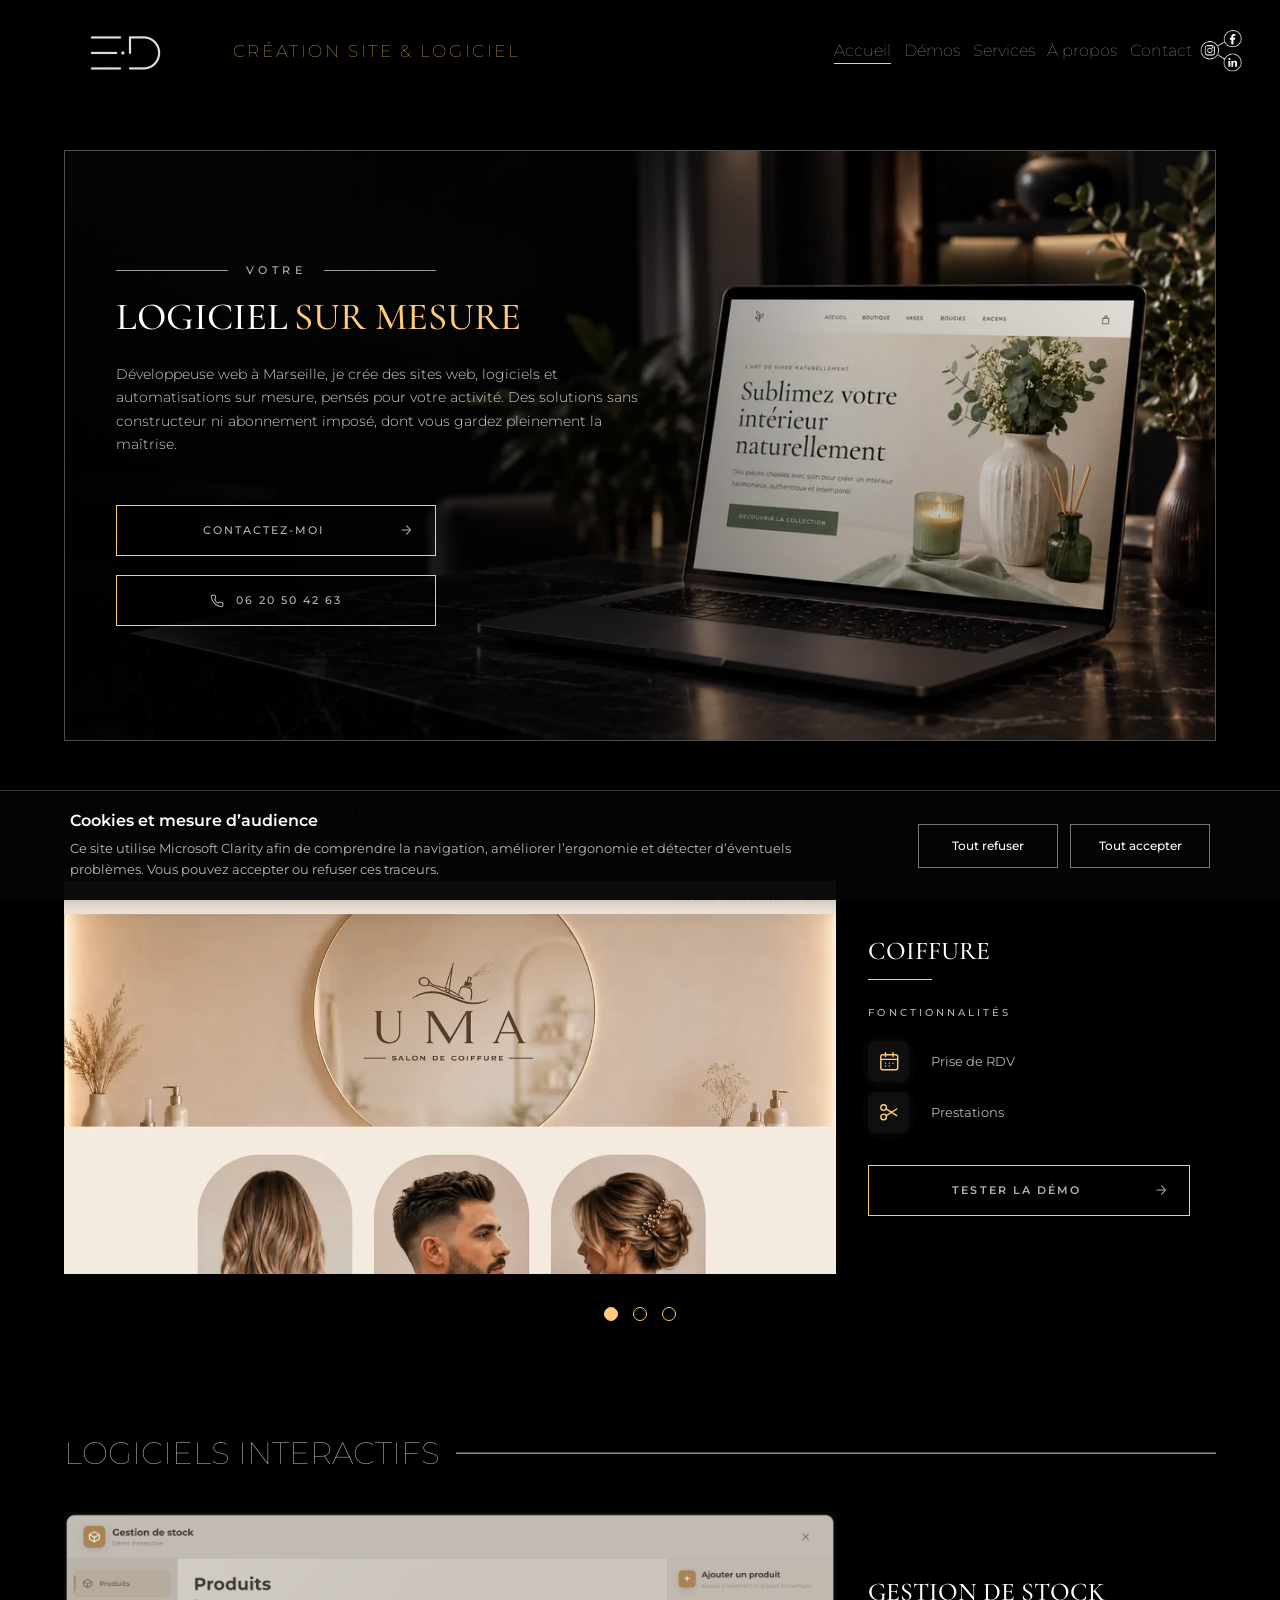
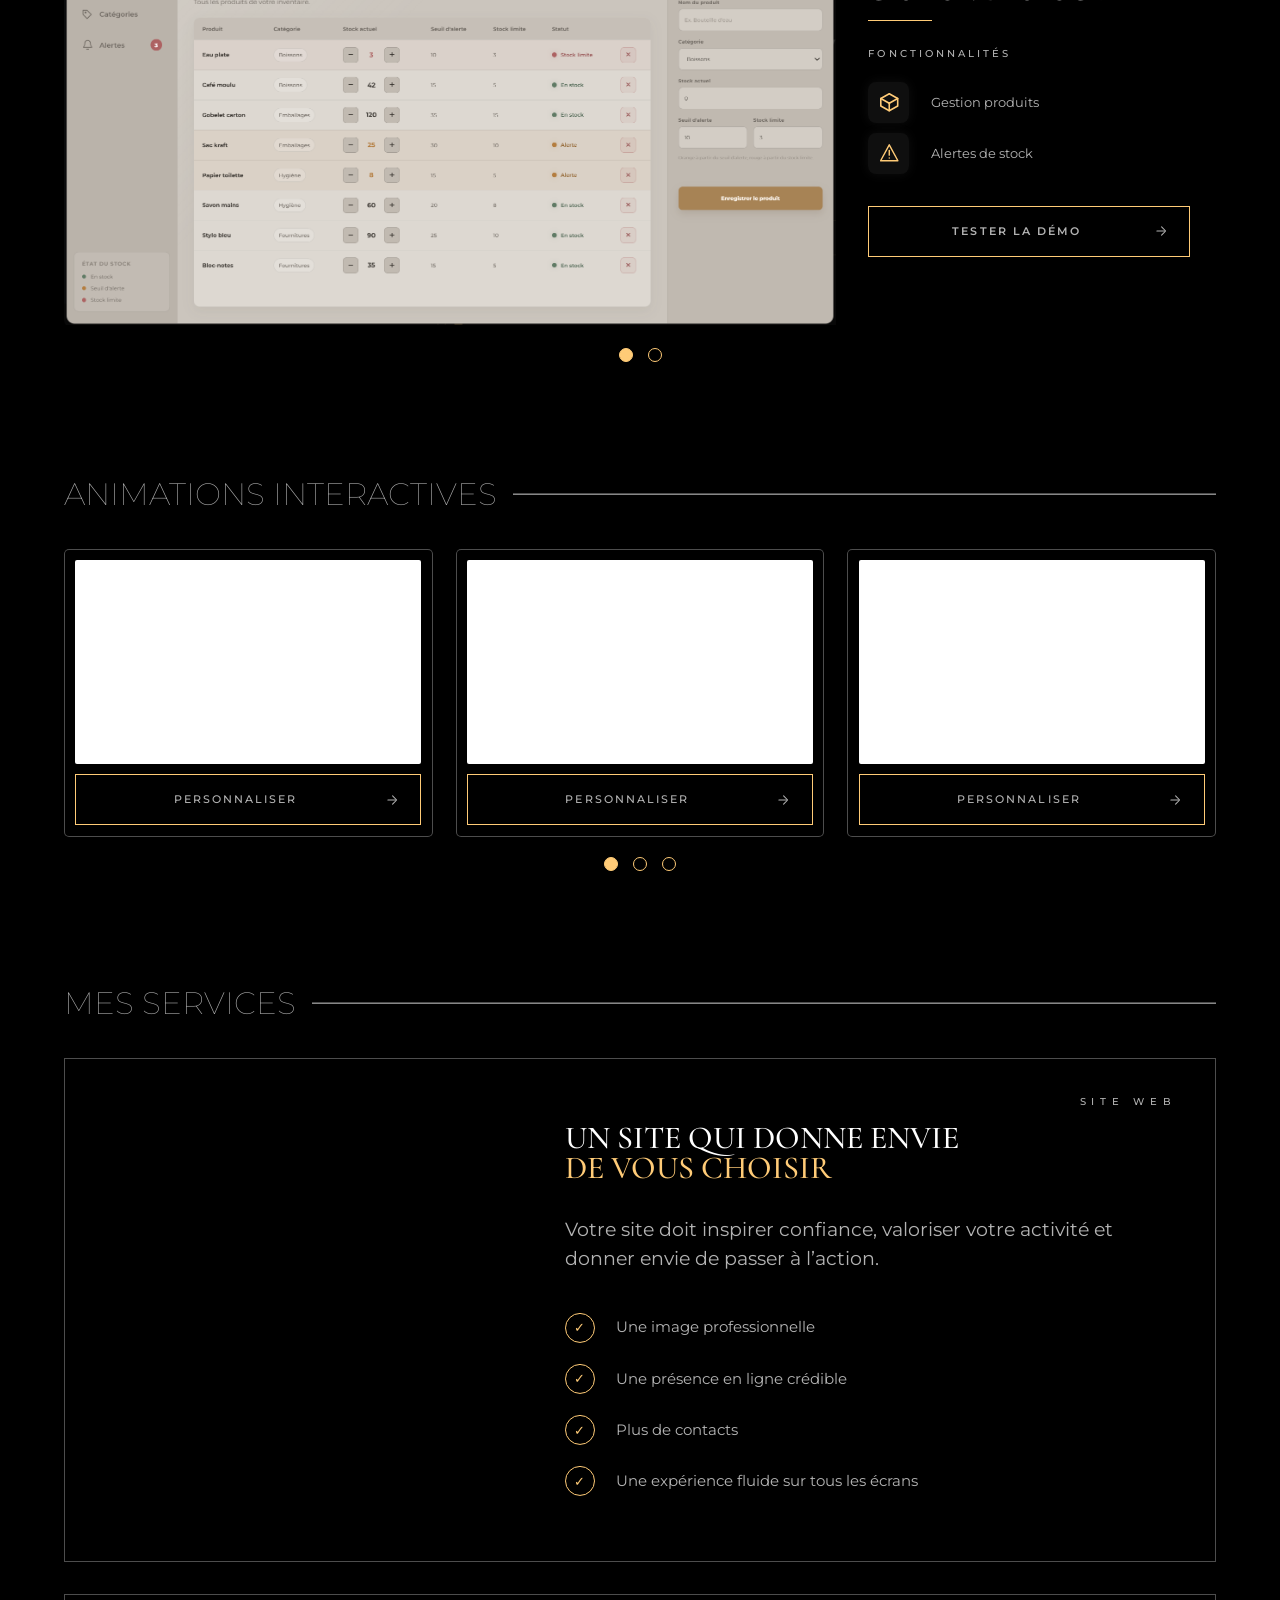
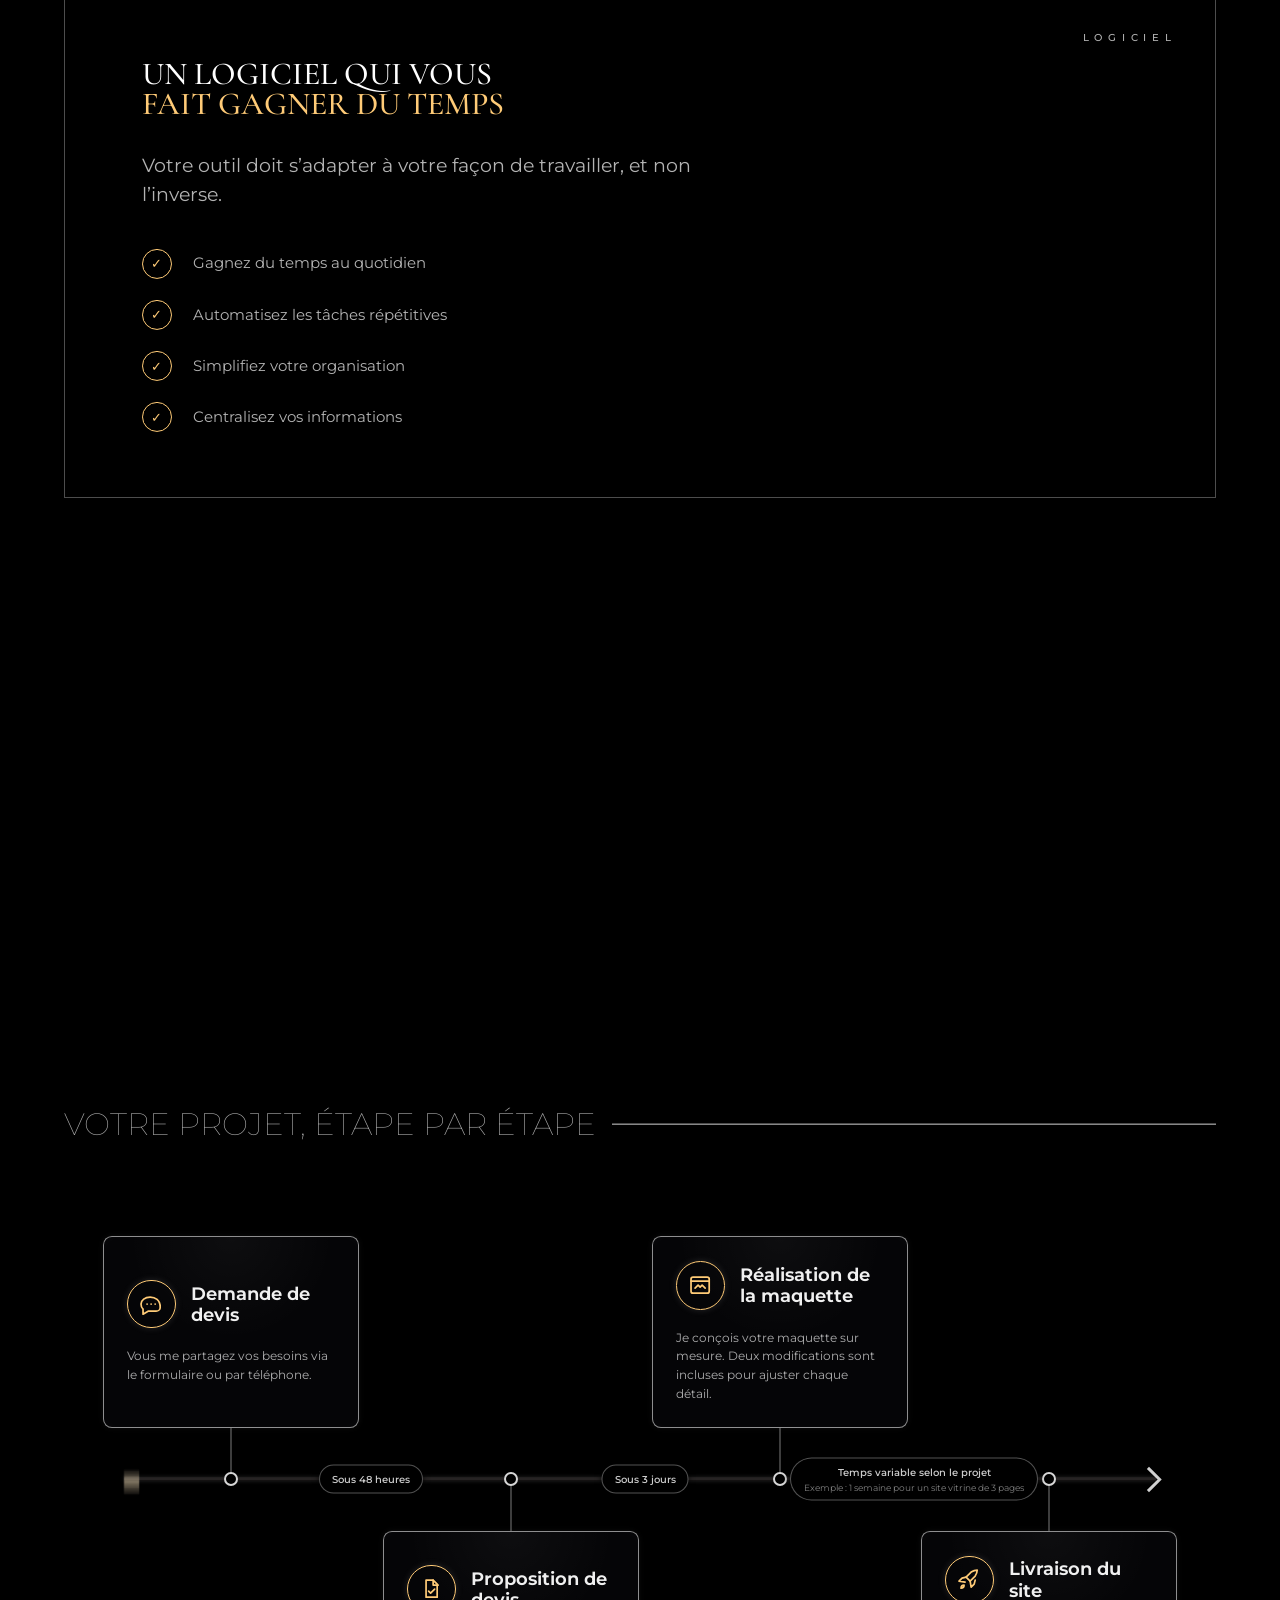
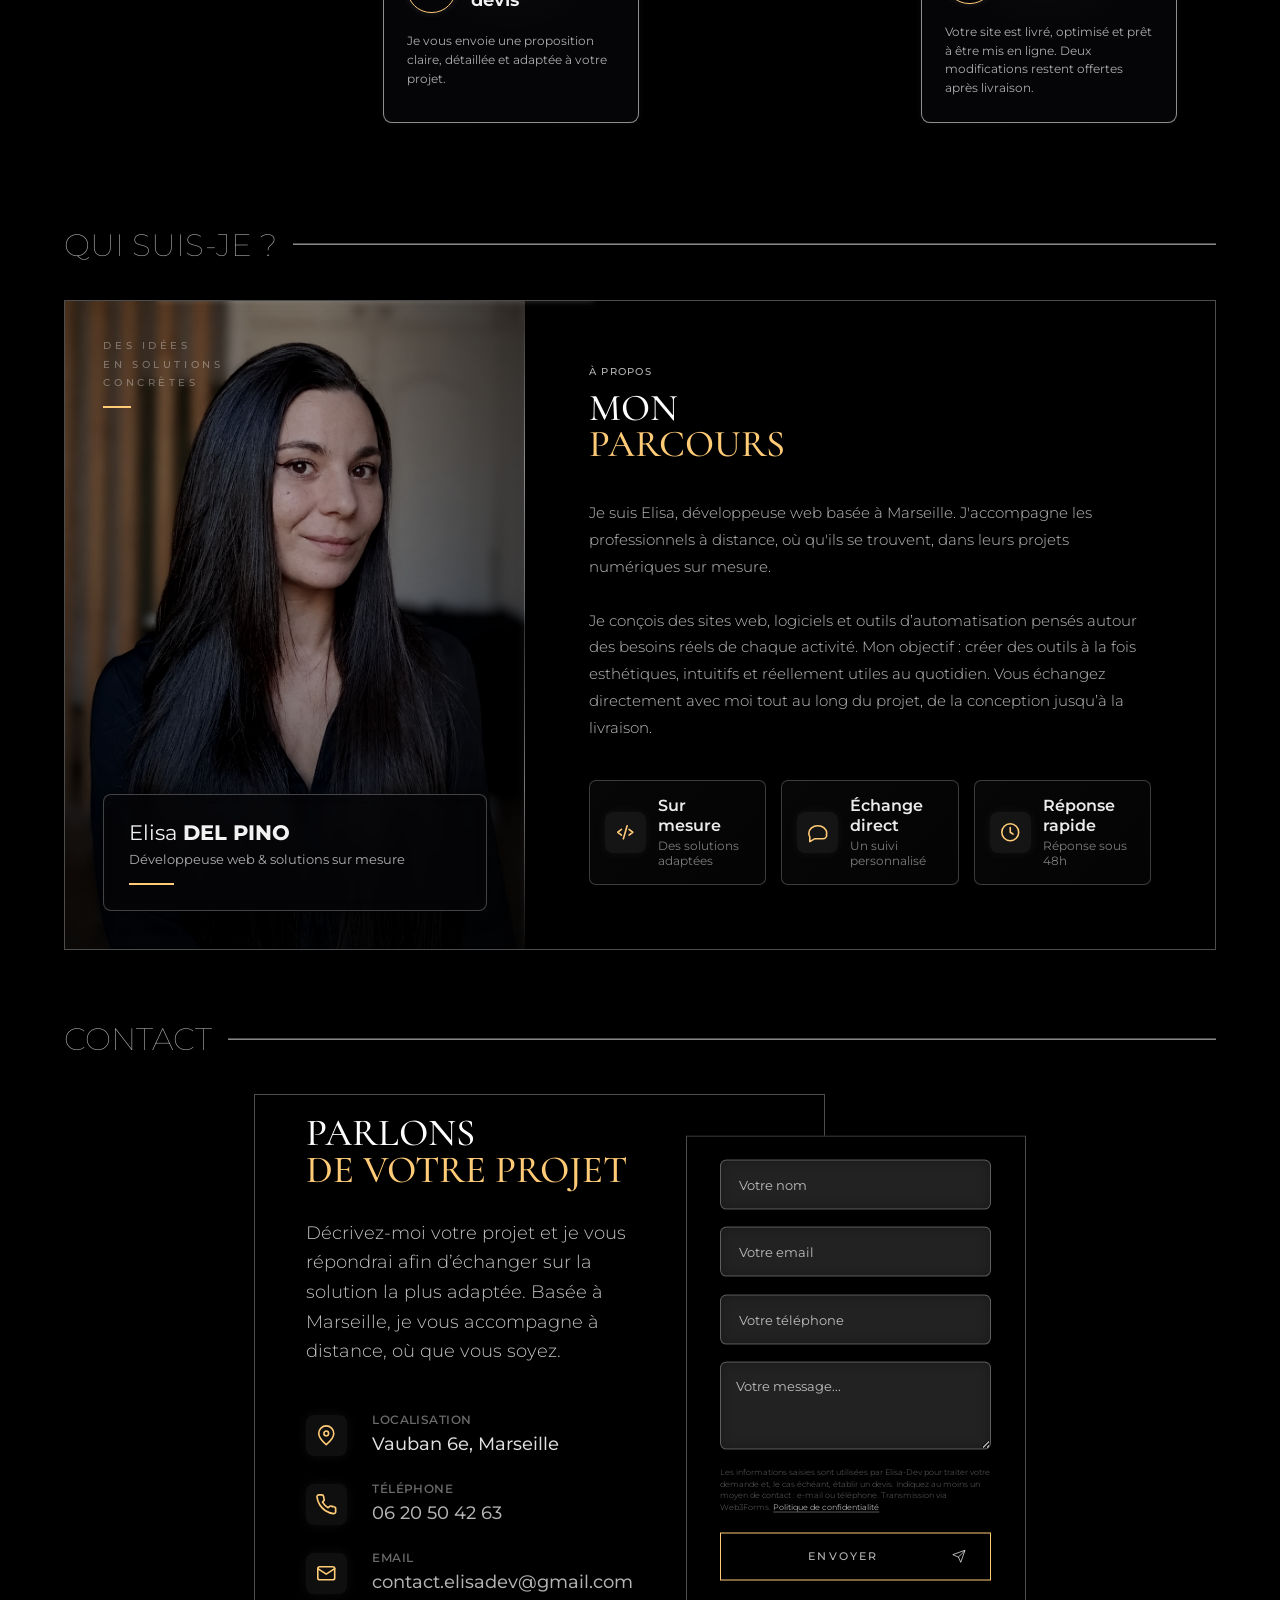
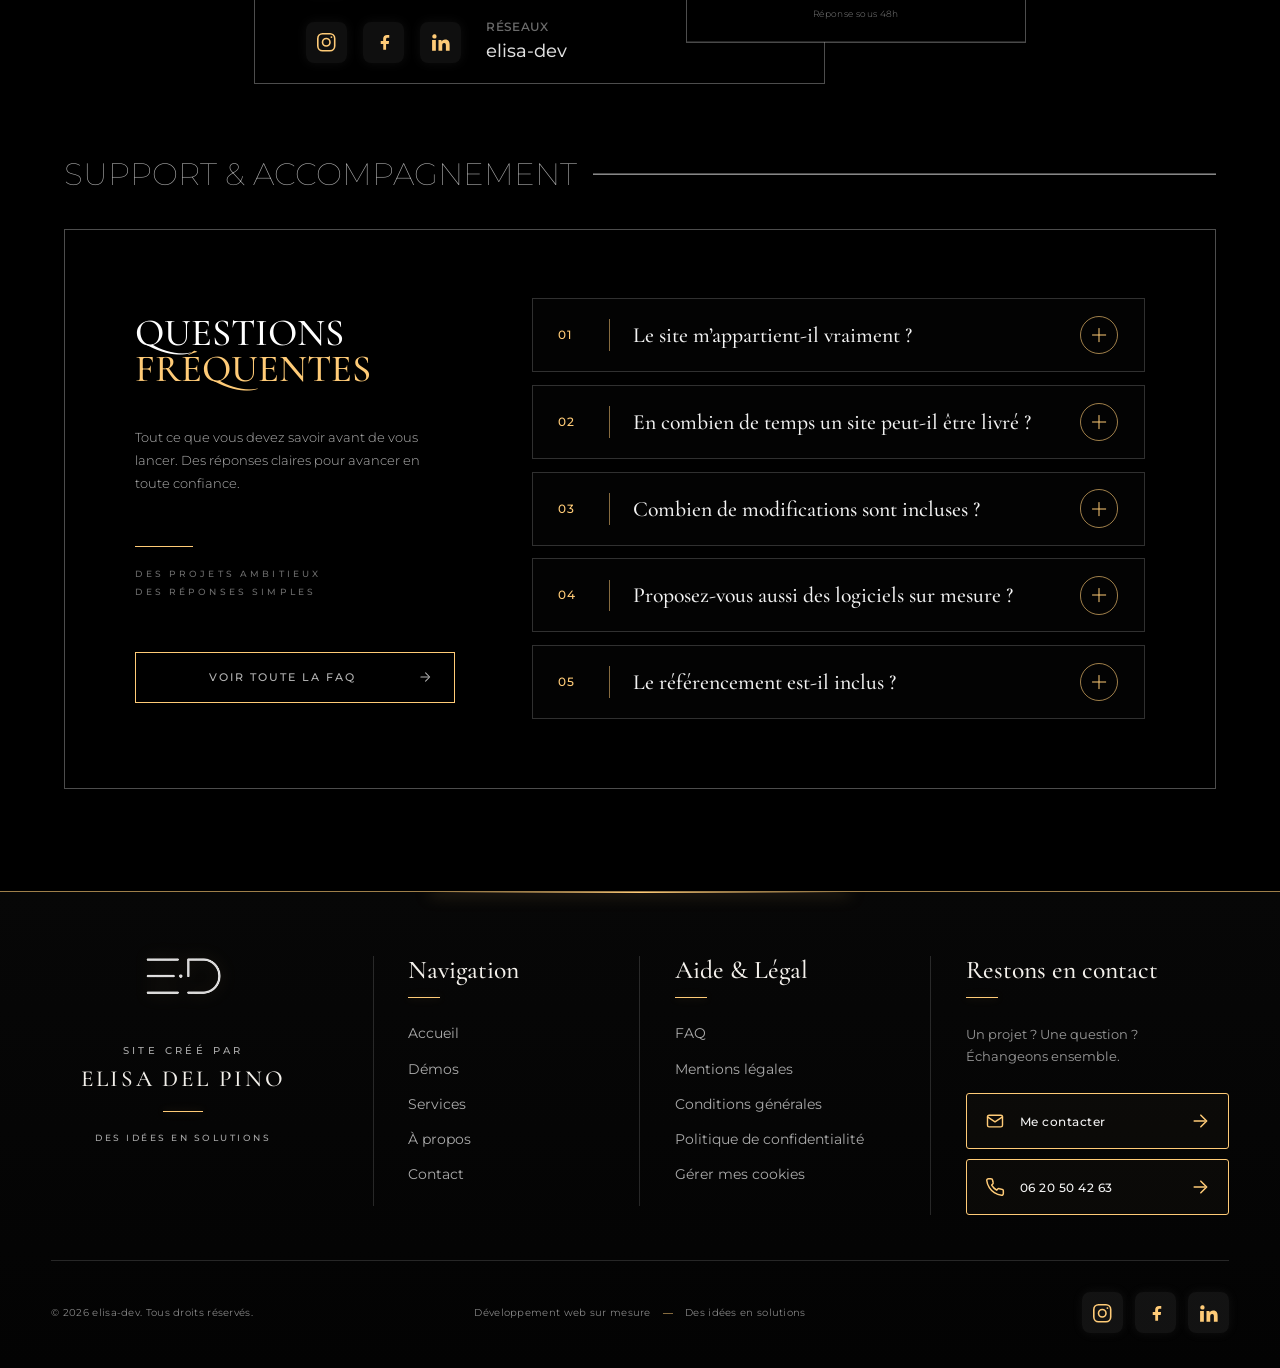
==== index.html @ e3a34fd7 "maj" ====
<!doctype html>
<html lang="fr">
  <head>
    <meta charset="UTF-8" />
    <meta http-equiv="X-UA-Compatible" content="IE=edge" />
    <meta name="viewport" content="width=device-width, initial-scale=1.0" />

    <meta
      name="google-site-verification"
      content="WtefNeWwMkPOGM49Fo-hK7EtQ51_-qiG4Jh_Hl_k1Bg"
    />

    <title>
      Développeuse web à Marseille | Sites & logiciels sur mesure | Elisa-Dev
    </title>

    <meta
      name="description"
      content="Développeuse web basée à Marseille, j'accompagne vos projets à distance : sites internet, logiciels et automatisations sur mesure, sans abonnement imposé."
    />

    <meta
      name="robots"
      content="index,follow,max-image-preview:large,max-snippet:-1,max-video-preview:-1"
    />

    <link rel="canonical" href="https://www.elisa-dev.fr/" />

    <link
      rel="preload"
      as="image"
      href="/img/heroSite.webp"
      fetchpriority="high"
    />

    <meta property="og:type" content="website" />
    <meta property="og:locale" content="fr_FR" />
    <meta property="og:site_name" content="Elisa-Dev" />
    <meta
      property="og:title"
      content="Développeuse web à Marseille | Sites & logiciels sur mesure"
    />
    <meta
      property="og:description"
      content="Sites internet, logiciels et automatisations sur mesure conçus autour de votre activité."
    />
    <meta property="og:url" content="https://www.elisa-dev.fr/" />

    <meta
      property="og:image"
      content="https://www.elisa-dev.fr/img/og-elisa-dev.jpg"
    />
    <meta property="og:image:type" content="image/jpeg" />
    <meta property="og:image:width" content="1200" />
    <meta property="og:image:height" content="630" />
    <meta
      property="og:image:alt"
      content="Elisa-Dev — Solutions digitales pour votre activité"
    />

    <meta name="twitter:card" content="summary_large_image" />
    <meta
      name="twitter:image"
      content="https://www.elisa-dev.fr/img/og-elisa-dev.jpg"
    />

    <meta
      name="twitter:title"
      content="Développeuse web à Marseille | Sites & logiciels sur mesure"
    />
    <meta
      name="twitter:description"
      content="Sites internet, logiciels et automatisations sur mesure conçus autour de votre activité."
    />

    <link rel="icon" type="image/png" href="./img/faviconB.png" />

    <link
      rel="icon"
      type="image/png"
      href="./img/faviconB.png"
      media="(prefers-color-scheme: light)"
    />

    <link
      rel="icon"
      type="image/png"
      href="./img/faviconW.png"
      media="(prefers-color-scheme: dark)"
    />

    <link rel="apple-touch-icon" href="./img/apple-touch-icon.png" />

    <link rel="manifest" href="./manifest.webmanifest" />

    <meta name="theme-color" content="#000000" />

    <link rel="preconnect" href="https://fonts.googleapis.com" />
    <link rel="preconnect" href="https://fonts.gstatic.com" crossorigin />

    <link
      href="https://fonts.googleapis.com/css2?family=Cormorant+Garamond:wght@400;500;600&family=Montserrat:wght@100;300;400;500;600;700&display=swap"
      rel="stylesheet"
    />

    <link rel="stylesheet" href="./css/styles.css" />
    <link rel="stylesheet" href="./css/header.css" />
    <link rel="stylesheet" href="./css/accueil.css" />
    <link rel="stylesheet" href="./css/produits.css" />
    <link rel="stylesheet" href="./css/demo.css" />
    <link
      rel="stylesheet"
      href="./css/demoLightbox.css"
      media="print"
      onload="this.media = 'all'"
    />
    <link rel="stylesheet" href="./css/procedure.css" />
    <link rel="stylesheet" href="./css/aPropos.css" />
    <link rel="stylesheet" href="./css/contact.css" />
    <link rel="stylesheet" href="./css/support.css" />
    <link rel="stylesheet" href="./css/footer.css" />
    <link rel="stylesheet" href="./css/cookieConsent.css" />

    <script type="module" src="./js/index.js"></script>
    <script type="module" src="./js/demo.js"></script>
    <script src="./js/contactForm.js" defer></script>

    <script type="application/ld+json">
      {
        "@context": "https://schema.org",
        "@graph": [
          {
            "@type": "Person",
            "@id": "https://www.elisa-dev.fr/#person",
            "name": "Elisa Del Pino",
            "url": "https://www.elisa-dev.fr/",
            "jobTitle": "Développeuse web",
            "description": "Développeuse web à Marseille, spécialisée dans la création de sites internet, logiciels et automatisations sur mesure.",
            "knowsAbout": [
              "Développement web",
              "Création de sites internet",
              "Développement de logiciels",
              "Automatisation des tâches"
            ]
          },
          {
            "@type": "WebSite",
            "@id": "https://www.elisa-dev.fr/#website",
            "url": "https://www.elisa-dev.fr/",
            "name": "Elisa-Dev",
            "description": "Création de sites web, logiciels et automatisations sur mesure à Marseille.",
            "inLanguage": "fr-FR",
            "publisher": {
              "@id": "https://www.elisa-dev.fr/#person"
            }
          }
        ]
      }
    </script>
  </head>

  <body>
    <!-- Overlay du menu mobile -->
    <div id="overlay__menu__mobile"></div>
    <main>
      <!-- =====================================================
           HÉROS
      ===================================================== -->

      <section id="home" class="section__home">
        <div class="hero__media">
          <img
            class="hero__background"
            src="./img/heroSite.webp"
            alt=""
            fetchpriority="high"
            decoding="async"
          />
        </div>

        <div class="content-flow">
          <div class="content-copy">
            <div class="hero__flow-text">
              <span class="hero__eyebrow">
                <span class="hero__eyebrow-line" aria-hidden="true"></span>
                <span class="hero__eyebrow-text">VOTRE</span>
                <span class="hero__eyebrow-line" aria-hidden="true"></span>
              </span>

              <h1 class="hero__main-title">
                <span class="text-rotator">
                  <span>
                    <span class="hero__title-primary">SITE WEB</span>
                    <span class="hero__title-accent">UNIQUE</span>
                  </span>

                  <span>
                    <span class="hero__title-primary">LOGICIEL</span>
                    <span class="hero__title-accent">SUR MESURE</span>
                  </span>

                  <span>
                    <span class="hero__title-primary">AUTOMATISATION</span>
                    <span class="hero__title-accent">MÉTIER</span>
                  </span>
                </span>
              </h1>

              <span class="hero__description">
                Développeuse web à Marseille, je crée des sites web, logiciels
                et automatisations sur mesure, pensés pour votre activité. Des
                solutions sans constructeur ni abonnement imposé, dont vous
                gardez pleinement la maîtrise.
              </span>

              <div class="hero__actions">
                <a
                  href="#contact"
                  class="hero__button hero__button--contact shared-button shared-button--arrow"
                >
                  <span>CONTACTEZ-MOI</span>

                  <svg
                    class="hero__arrow-icon"
                    xmlns="http://www.w3.org/2000/svg"
                    viewBox="0 0 24 24"
                    fill="none"
                    stroke="currentColor"
                    stroke-width="1.8"
                    stroke-linecap="round"
                    stroke-linejoin="round"
                    aria-hidden="true"
                  >
                    <use href="/img/icons.svg#arrow-right"></use>
                  </svg>
                </a>

                <a
                  href="tel:+33620504263"
                  class="hero__button hero__button--phone shared-button"
                >
                  <svg
                    class="hero__phone-icon"
                    xmlns="http://www.w3.org/2000/svg"
                    viewBox="0 0 24 24"
                    fill="none"
                    stroke="currentColor"
                    stroke-width="1.8"
                    stroke-linecap="round"
                    stroke-linejoin="round"
                    aria-hidden="true"
                  >
                    <use href="/img/icons.svg#phone"></use>
                  </svg>

                  <span>06 20 50 42 63</span>
                </a>
              </div>
            </div>
          </div>
        </div>
      </section>

      <!-- =====================================================
           DÉMONSTRATIONS DE SITES WEB
      ===================================================== -->

      <section id="demos" class="section__demo section__demo--websites">
        <div class="section-title">
          <h2 class="h2__demo">SITES WEB INTERACTIFS</h2>
        </div>

        <div class="websites-showcase">
          <div class="websites-showcase__panel">
            <div class="websites-showcase__visual">
              <img
                class="websites-showcase__image"
                src="./img/siteCoiffure.webp"
                loading="lazy"
                decoding="async"
                alt="Aperçu d'une démonstration de site web pour un salon de coiffure réalisée par Elisa-Dev"
              />

              <div
                class="websites-showcase__visual-overlay"
                aria-hidden="true"
              ></div>
            </div>

            <div class="websites-showcase__content">
              <h3 class="websites-showcase__title">Coiffure</h3>

              <div
                class="websites-showcase__features-heading"
                aria-hidden="true"
              >
                <span></span>
                <p>FONCTIONNALITÉS</p>
                <span></span>
              </div>

              <div class="websites-showcase__features"></div>

              <button
                class="websites-showcase__button shared-button shared-button--arrow"
                type="button"
              >
                <span>TESTER LA DÉMO</span>

                <svg
                  xmlns="http://www.w3.org/2000/svg"
                  viewBox="0 0 24 24"
                  fill="none"
                  stroke="currentColor"
                  stroke-width="1.8"
                  stroke-linecap="round"
                  stroke-linejoin="round"
                  aria-hidden="true"
                >
                  <use href="/img/icons.svg#arrow-right"></use>
                </svg>
              </button>
            </div>
          </div>

          <div
            class="websites-showcase__dots"
            role="tablist"
            aria-label="Choisir une démonstration de site web"
          >
            <button
              class="websites-showcase__dot is-active"
              type="button"
              role="tab"
              aria-selected="true"
              aria-label="Voir le site 1"
              data-index="0"
            ></button>

            <button
              class="websites-showcase__dot"
              type="button"
              role="tab"
              aria-selected="false"
              aria-label="Voir le site 2"
              data-index="1"
            ></button>

            <button
              class="websites-showcase__dot"
              type="button"
              role="tab"
              aria-selected="false"
              aria-label="Voir le site 3"
              data-index="2"
            ></button>
          </div>
        </div>
      </section>

      <!-- =====================================================
           DÉMONSTRATIONS DE LOGICIELS
      ===================================================== -->

      <section
        id="software-demos"
        class="section__demo section__demo--websites section__demo--softwares"
      >
        <div class="section-title">
          <h2 class="h2__demo">LOGICIELS INTERACTIFS</h2>
        </div>

        <div class="demo-websites__grid demo-softwares__grid">
          <!-- =====================================================
               LOGICIEL DE GESTION DE STOCK
          ===================================================== -->

          <article
            class="div-fakeWeb__demo demo-website-card software-demo-card"
            data-software="stock"
            tabindex="0"
            aria-label="Voir la démonstration du logiciel de gestion de stock"
          >
            <span class="demo-card__neon-point" aria-hidden="true"></span>

            <div class="demo-card__preview">
              <img
                class="demo__img"
                src="./img/logicielStock.png"
                loading="lazy"
                decoding="async"
                alt="Aperçu d'une démonstration de logiciel de gestion de stock réalisée par Elisa-Dev"
              />

              <div class="demo-card__preview-overlay" aria-hidden="true"></div>
            </div>

            <div class="demo-card__content">
              <button
                class="demo-card__button shared-button shared-button--arrow"
                type="button"
                aria-label="Ouvrir la démonstration du logiciel de gestion de stock"
              >
                <span>VOIR LA DÉMO</span>

                <svg
                  xmlns="http://www.w3.org/2000/svg"
                  viewBox="0 0 24 24"
                  fill="none"
                  stroke="currentColor"
                  stroke-width="1.8"
                  stroke-linecap="round"
                  stroke-linejoin="round"
                  aria-hidden="true"
                >
                  <use href="/img/icons.svg#arrow-right"></use>
                </svg>
              </button>
            </div>
          </article>

          <!-- =====================================================
               LOGICIEL CLIENTS & DEVIS
          ===================================================== -->

          <article
            class="div-fakeWeb__demo demo-website-card software-demo-card"
            data-software="quotes"
            tabindex="0"
            aria-label="Voir la démonstration du logiciel de gestion clients et devis"
          >
            <span class="demo-card__neon-point" aria-hidden="true"></span>

            <div class="demo-card__preview">
              <img
                class="demo__img"
                src="./img/logicielDevis.png"
                loading="lazy"
                decoding="async"
                alt="Aperçu d'une démonstration d'un logiciel de gestion de clients et de devis réalisée par Elisa-Dev"
              />

              <div class="demo-card__preview-overlay" aria-hidden="true"></div>
            </div>

            <div class="demo-card__content">
              <button
                class="demo-card__button shared-button shared-button--arrow"
                type="button"
                aria-label="Ouvrir la démonstration du logiciel de gestion clients et devis"
              >
                <span>VOIR LA DÉMO</span>

                <svg
                  xmlns="http://www.w3.org/2000/svg"
                  viewBox="0 0 24 24"
                  fill="none"
                  stroke="currentColor"
                  stroke-width="1.8"
                  stroke-linecap="round"
                  stroke-linejoin="round"
                  aria-hidden="true"
                >
                  <use href="/img/icons.svg#arrow-right"></use>
                </svg>
              </button>
            </div>
          </article>
        </div>
      </section>

      <!-- =====================================================
           DÉMONSTRATIONS D'ANIMATIONS
      ===================================================== -->

      <section class="section__demo animations">
        <div class="section-title">
          <h2 class="h2__demo">ANIMATIONS INTERACTIVES</h2>
        </div>

        <button
          class="demo-arrow demo-arrow--left"
          id="prevBtn"
          type="button"
          aria-label="Voir les démonstrations précédentes"
        >
          &#10094;
        </button>

        <div class="demo-carousel__viewport">
          <div class="demo-carousel__track" id="demoTrack"></div>
        </div>

        <button
          class="demo-arrow demo-arrow--right"
          id="nextBtn"
          type="button"
          aria-label="Voir les démonstrations suivantes"
        >
          &#10095;
        </button>
      </section>

      <!-- =====================================================
           PRÉSENTATION DES SERVICES
      ===================================================== -->

      <div class="section-with-title">
        <div class="section-title">
          <h2 class="h2__demo">MES SERVICES</h2>
        </div>

        <section id="services" class="section__products">
          <!-- =====================================================
               SITE WEB
          ===================================================== -->

          <article id="wrapper__0" class="wrapper__products" data-reveal="left">
            <span class="products-card__label"> SITE WEB </span>

            <div class="products-card__visual">
              <div id="globe-container"></div>
            </div>

            <div class="div-text__products">
              <h3 class="h3__products shared-h3">
                Un site qui donne envie
                <span>de vous choisir</span>
              </h3>

              <p class="products-card__intro">
                Votre site doit inspirer confiance, valoriser votre activité et
                donner envie de passer à l’action.
              </p>

              <ul class="products-card__list">
                <li>Une image professionnelle</li>
                <li>Une présence en ligne crédible</li>
                <li>Plus de contacts</li>
                <li>Une expérience fluide sur tous les écrans</li>
              </ul>
            </div>
          </article>

          <!-- =====================================================
               LOGICIEL
          ===================================================== -->

          <article
            id="wrapper__1"
            class="wrapper__products wrapper__products--reverse"
            data-reveal="right"
          >
            <span class="products-card__label"> LOGICIEL </span>

            <div class="div-text__products">
              <h3 class="h3__products shared-h3">
                Un logiciel qui vous
                <span>fait gagner du temps</span>
              </h3>

              <p class="products-card__intro">
                Votre outil doit s’adapter à votre façon de travailler, et non
                l’inverse.
              </p>

              <ul class="products-card__list">
                <li>Gagnez du temps au quotidien</li>
                <li>Automatisez les tâches répétitives</li>
                <li>Simplifiez votre organisation</li>
                <li>Centralisez vos informations</li>
              </ul>
            </div>

            <div class="products-card__visual">
              <div id="horloge-container"></div>
            </div>
          </article>

          <!-- =====================================================
               AUTOMATISATION
          ===================================================== -->

          <article id="wrapper__2" class="wrapper__products" data-reveal="left">
            <span class="products-card__label"> BOT </span>

            <div class="products-card__visual">
              <div id="circuit-container"></div>
            </div>

            <div class="div-text__products">
              <h3 class="h3__products shared-h3">
                Un bot d'automatisation
                <span>personnalisé</span>
              </h3>

              <p class="products-card__intro">
                Automatisez les tâches répétitives et concentrez-vous sur ce qui
                compte vraiment.
              </p>

              <ul class="products-card__list">
                <li>Gagnez du temps chaque jour</li>
                <li>Réduisez les tâches manuelles</li>
                <li>Limitez les erreurs</li>
                <li>Accélérez vos processus</li>
              </ul>
            </div>
          </article>
        </section>
      </div>

      <!-- =====================================================
           PROCÉDURE
      ===================================================== -->

      <section id="procedure" class="procedure">
        <div class="div-title__demo section-title">
          <h2 class="h2__demo">VOTRE PROJET, ÉTAPE PAR ÉTAPE</h2>
        </div>

        <div class="procedure__inner">
          <div class="procedure__timeline">
            <div class="procedure__axis">
              <div class="procedure__lineBase"></div>
              <div class="procedure__lineProgress"></div>
              <div class="procedure__arrow"></div>
            </div>

            <article
              class="procedure__step procedure__step--top"
              data-step-progress="0.12"
              style="--step-x: 12%"
            >
              <div class="procedure__card">
                <div class="procedure__cardHeader">
                  <div class="procedure__icon" aria-hidden="true">
                    <svg viewBox="0 0 24 24">
                      <path
                        d="M21 15a4 4 0 0 1-4 4H9l-5 3v-5a7 7 0 0 1-2-5c0-4 4-7 9-7s10 3 10 10Z"
                      ></path>
                      <path d="M8 12h.01"></path>
                      <path d="M12 12h.01"></path>
                      <path d="M16 12h.01"></path>
                    </svg>
                  </div>

                  <h3 class="procedure__cardTitle">Demande de devis</h3>
                </div>

                <p class="procedure__cardText">
                  Vous me partagez vos besoins via le formulaire ou par
                  téléphone.
                </p>
              </div>

              <span class="procedure__connector"></span>
              <span class="procedure__marker"></span>
            </article>

            <article
              class="procedure__step procedure__step--bottom"
              data-step-progress="0.38"
              style="--step-x: 38%"
            >
              <div class="procedure__card">
                <div class="procedure__cardHeader">
                  <div class="procedure__icon" aria-hidden="true">
                    <svg viewBox="0 0 24 24">
                      <path d="M7 3h7l4 4v13H7Z"></path>
                      <path d="M14 3v5h5"></path>
                      <path d="m9.5 14 2 2 4-4"></path>
                    </svg>
                  </div>

                  <h3 class="procedure__cardTitle">Proposition de devis</h3>
                </div>

                <p class="procedure__cardText">
                  Je vous envoie une proposition claire, détaillée et adaptée à
                  votre projet.
                </p>
              </div>

              <span class="procedure__connector"></span>
              <span class="procedure__marker"></span>
            </article>

            <article
              class="procedure__step procedure__step--top"
              data-step-progress="0.63"
              style="--step-x: 63%"
            >
              <div class="procedure__card">
                <div class="procedure__cardHeader">
                  <div class="procedure__icon" aria-hidden="true">
                    <svg viewBox="0 0 24 24">
                      <rect x="3" y="4" width="18" height="16" rx="2"></rect>
                      <path d="M3 8h18"></path>
                      <path d="m7 15 3-3 2 2 2-2 3 3"></path>
                    </svg>
                  </div>

                  <h3 class="procedure__cardTitle">
                    Réalisation de la maquette
                  </h3>
                </div>

                <p class="procedure__cardText">
                  Je conçois votre maquette sur mesure. Deux modifications sont
                  incluses pour ajuster chaque détail.
                </p>
              </div>

              <span class="procedure__connector"></span>
              <span class="procedure__marker"></span>
            </article>

            <article
              class="procedure__step procedure__step--bottom"
              data-step-progress="0.88"
              style="--step-x: 88%"
            >
              <div class="procedure__card">
                <div class="procedure__cardHeader">
                  <div class="procedure__icon" aria-hidden="true">
                    <svg viewBox="0 0 24 24">
                      <path d="M14 4c3-2 6-2 6-2s0 3-2 6l-5 5-4-4Z"></path>
                      <path d="m9 9-4 1-3 3 6 1"></path>
                      <path d="m13 13 1 6 3-3 1-4"></path>
                      <path d="M7 17c-2 0-3 1-3 3 2 0 3-1 3-3Z"></path>
                    </svg>
                  </div>

                  <h3 class="procedure__cardTitle">Livraison du site</h3>
                </div>

                <p class="procedure__cardText">
                  Votre site est livré, optimisé et prêt à être mis en ligne.
                  Deux modifications restent offertes après livraison.
                </p>
              </div>

              <span class="procedure__connector"></span>
              <span class="procedure__marker"></span>
            </article>

            <div class="procedure__delay" style="--delay-x: 25%">
              Sous 48 heures
            </div>

            <div class="procedure__delay" style="--delay-x: 50.5%">
              Sous 3 jours
            </div>

            <div
              class="procedure__delay procedure__delay--large"
              style="--delay-x: 75.5%"
            >
              <span> Temps variable selon le projet </span>

              <span class="procedure__delaySecondary">
                Exemple : 1 semaine pour un site vitrine de 3 pages
              </span>
            </div>
          </div>
        </div>
      </section>

      <!-- =====================================================
           QUI SUIS-JE
      ===================================================== -->

      <div class="section-with-title">
        <div class="section-title">
          <h2 class="h2__demo">QUI SUIS-JE ?</h2>
        </div>

        <section id="about" class="section__about">
          <!-- ---------------------------------------------------------
               PHOTO
          ---------------------------------------------------------- -->

          <div class="about__visual">
            <img
              src="./img/portrait-elisa.webp"
              alt="Portrait professionnel d'Elisa, développeuse web"
              class="img__about"
              loading="lazy"
              decoding="async"
            />

            <div class="about__visual-decoration">
              <span>DES IDÉES</span>
              <span>EN SOLUTIONS</span>
              <span>CONCRÈTES</span>

              <span class="about__visual-decoration-line"></span>
            </div>

            <div class="about__identity">
              <p class="about__identity-name">
                Elisa <strong>DEL PINO</strong>
              </p>

              <p class="about__identity-job">
                Développeuse web & solutions sur mesure
              </p>

              <span class="about__identity-line"></span>
            </div>
          </div>

          <!-- ---------------------------------------------------------
               CONTENU
          ---------------------------------------------------------- -->

          <div class="about__content">
            <div class="about__heading">
              <span class="about__eyebrow"> À PROPOS </span>

              <h3 class="about__title shared-h3">
                <span>Mon</span>
                <span>parcours</span>
              </h3>
            </div>

            <p class="about__description">
              Je suis Elisa, développeuse web basée à Marseille. J'accompagne
              les professionnels à distance, où qu'ils se trouvent, dans leurs
              projets numériques sur mesure.

              <br /><br />

              Je conçois des sites web, logiciels et outils d’automatisation
              pensés autour des besoins réels de chaque activité. Mon objectif :
              créer des outils à la fois esthétiques, intuitifs et réellement
              utiles au quotidien. Vous échangez directement avec moi tout au
              long du projet, de la conception jusqu’à la livraison.
            </p>

            <!-- ---------------------------------------------------------
                 POINTS CLÉS
            ---------------------------------------------------------- -->

            <div class="about__advantages">
              <!-- SUR MESURE -->

              <div class="about__advantage">
                <div class="shared-icon" aria-hidden="true">
                  <svg
                    viewBox="0 0 24 24"
                    fill="none"
                    stroke="currentColor"
                    stroke-width="1.7"
                    stroke-linecap="round"
                    stroke-linejoin="round"
                  >
                    <path d="m8 9-4 3 4 3"></path>
                    <path d="m16 9 4 3-4 3"></path>
                    <path d="m14 5-4 14"></path>
                  </svg>
                </div>

                <div class="about__advantage-text">
                  <h3>Sur mesure</h3>

                  <p>Des solutions adaptées</p>
                </div>
              </div>

              <!-- ÉCHANGE DIRECT -->

              <div class="about__advantage">
                <div class="shared-icon" aria-hidden="true">
                  <svg
                    viewBox="0 0 24 24"
                    fill="none"
                    stroke="currentColor"
                    stroke-width="1.7"
                    stroke-linecap="round"
                    stroke-linejoin="round"
                  >
                    <path
                      d="M21 15a4 4 0 0 1-4 4H8l-5 3v-5a7 7 0 0 1-1-4c0-4.4 4.3-8 9.5-8S21 8.6 21 13c0 .7-.1 1.4-.3 2"
                    ></path>
                  </svg>
                </div>

                <div class="about__advantage-text">
                  <h3>Échange direct</h3>

                  <p>Un suivi personnalisé</p>
                </div>
              </div>

              <!-- RÉPONSE RAPIDE -->

              <div class="about__advantage">
                <div class="shared-icon" aria-hidden="true">
                  <svg
                    viewBox="0 0 24 24"
                    fill="none"
                    stroke="currentColor"
                    stroke-width="1.7"
                    stroke-linecap="round"
                    stroke-linejoin="round"
                  >
                    <circle cx="12" cy="12" r="9"></circle>
                    <path d="M12 7v5l3 2"></path>
                  </svg>
                </div>

                <div class="about__advantage-text">
                  <h3>Réponse rapide</h3>

                  <p>Réponse sous 48h</p>
                </div>
              </div>
            </div>
          </div>
        </section>
      </div>

      <!-- =====================================================
           CONTACT
      ===================================================== -->

      <div class="section-with-title">
        <div class="section-title">
          <h2 class="h2__demo">CONTACT</h2>
        </div>

        <section id="contact" class="contact">
          <div class="section__contact">
            <div class="contact__info-panel">
              <!-- ---------------------------------------------------------
                   PANNEAU PRINCIPAL
              ---------------------------------------------------------- -->

              <div class="contact__content">
                <div class="contact__heading">
                  <h3 class="h3__contact shared-h3">
                    <span>Parlons</span>
                    <span>de votre projet</span>
                  </h3>
                </div>

                <p class="span__contact">
                  Décrivez-moi votre projet et je vous répondrai afin d’échanger
                  sur la solution la plus adaptée. Basée à Marseille, je vous
                  accompagne à distance, où que vous soyez.
                </p>

                <div class="div__info__contact">
                  <!-- Localisation -->

                  <div class="div__info__contact__item">
                    <div class="shared-icon" aria-hidden="true">
                      <svg
                        xmlns="http://www.w3.org/2000/svg"
                        viewBox="0 0 24 24"
                        fill="none"
                        stroke="currentColor"
                        stroke-width="1.7"
                        stroke-linecap="round"
                        stroke-linejoin="round"
                      >
                        <path
                          d="M20 10c0 5-8 12-8 12S4 15 4 10a8 8 0 1 1 16 0Z"
                        ></path>

                        <circle cx="12" cy="10" r="2.5"></circle>
                      </svg>
                    </div>

                    <div class="contact__info-text">
                      <span class="contact__info-label"> LOCALISATION </span>

                      <span class="span__info__contact__item">
                        Vauban 6e, Marseille
                      </span>
                    </div>
                  </div>

                  <!-- Téléphone -->

                  <div class="div__info__contact__item">
                    <div class="shared-icon" aria-hidden="true">
                      <svg
                        xmlns="http://www.w3.org/2000/svg"
                        viewBox="0 0 24 24"
                        fill="none"
                        stroke="currentColor"
                        stroke-width="1.7"
                        stroke-linecap="round"
                        stroke-linejoin="round"
                      >
                        <use href="/img/icons.svg#phone"></use>
                      </svg>
                    </div>

                    <div class="contact__info-text">
                      <span class="contact__info-label"> TÉLÉPHONE </span>

                      <a class="contact__info-link" href="tel:+33620504263">
                        06 20 50 42 63
                      </a>
                    </div>
                  </div>

                  <!-- Email -->

                  <div class="div__info__contact__item">
                    <div class="shared-icon" aria-hidden="true">
                      <svg
                        xmlns="http://www.w3.org/2000/svg"
                        viewBox="0 0 24 24"
                        fill="none"
                        stroke="currentColor"
                        stroke-width="1.7"
                        stroke-linecap="round"
                        stroke-linejoin="round"
                      >
                        <use href="/img/icons.svg#email"></use>
                      </svg>
                    </div>

                    <div class="contact__info-text">
                      <span class="contact__info-label"> EMAIL </span>

                      <a
                        class="contact__info-link"
                        href="mailto:contact.elisadev@gmail.com"
                      >
                        contact.elisadev@gmail.com
                      </a>
                    </div>
                  </div>

                  <!-- Réseaux sociaux -->

                  <div
                    class="div__info__contact__item div__info__contact__item--socials"
                  >
                    <div class="contact__social-icons">
                      <!-- Instagram -->

                      <a
                        href="#"
                        class="shared-icon"
                        target="_blank"
                        rel="noopener noreferrer"
                        aria-label="Instagram"
                      >
                        <svg
                          xmlns="http://www.w3.org/2000/svg"
                          viewBox="0 0 24 24"
                          fill="none"
                          stroke="currentColor"
                          stroke-width="1.7"
                          stroke-linecap="round"
                          stroke-linejoin="round"
                          aria-hidden="true"
                        >
                          <use href="/img/icons.svg#instagram"></use>
                        </svg>
                      </a>

                      <!-- Facebook -->

                      <a
                        href="#"
                        class="shared-icon"
                        target="_blank"
                        rel="noopener noreferrer"
                        aria-label="Facebook"
                      >
                        <svg
                          xmlns="http://www.w3.org/2000/svg"
                          viewBox="0 0 24 24"
                          fill="currentColor"
                          aria-hidden="true"
                        >
                          <use href="/img/icons.svg#facebook"></use>
                        </svg>
                      </a>

                      <!-- LinkedIn -->

                      <a
                        href="#"
                        class="shared-icon"
                        target="_blank"
                        rel="noopener noreferrer"
                        aria-label="LinkedIn"
                      >
                        <svg
                          xmlns="http://www.w3.org/2000/svg"
                          viewBox="0 0 24 24"
                          fill="currentColor"
                          aria-hidden="true"
                        >
                          <use href="/img/icons.svg#linkedin"></use>
                        </svg>
                      </a>
                    </div>

                    <div class="contact__info-text">
                      <span class="contact__info-label"> RÉSEAUX </span>

                      <span class="span__info__contact__item"> elisa-dev </span>
                    </div>
                  </div>
                </div>
              </div>
            </div>

            <!-- ---------------------------------------------------------
                 FORMULAIRE FLOTTANT
            ---------------------------------------------------------- -->

            <!-- ---------------------------------------------------------
       FORMULAIRE FLOTTANT
---------------------------------------------------------- -->

            <div class="form__contact">
              <form
                id="contactForm"
                action="https://api.web3forms.com/submit"
                method="POST"
              >
                <input
                  type="hidden"
                  name="access_key"
                  value="1861acc3-e5b0-430d-a861-b36d0ef7a197"
                />

                <input
                  type="hidden"
                  name="subject"
                  value="Nouvelle demande depuis Elisa-Dev"
                />

                <input type="hidden" name="from_name" value="Site Elisa-Dev" />
                <div class="form__contact__field">
                  <label for="name"> NOM </label>

                  <input
                    type="text"
                    id="name"
                    name="name"
                    placeholder="Votre nom"
                    autocomplete="name"
                    required
                  />
                </div>

                <div class="form__contact__field">
                  <label for="email"> EMAIL </label>

                  <input
                    type="email"
                    id="email"
                    name="email"
                    placeholder="Votre email"
                    autocomplete="email"
                  />
                </div>

                <div class="form__contact__field">
                  <label for="phone"> TÉLÉPHONE </label>

                  <input
                    type="tel"
                    id="phone"
                    name="phone"
                    placeholder="Votre téléphone"
                    autocomplete="tel"
                    inputmode="tel"
                    maxlength="30"
                  />
                </div>

                <div class="form__contact__field">
                  <label for="message"> MESSAGE </label>

                  <textarea
                    id="message"
                    name="message"
                    placeholder="Votre message..."
                    required
                  ></textarea>
                </div>

                <p class="contact__privacy-notice">
                  Les informations saisies sont utilisées par Elisa-Dev pour
                  traiter votre demande et, le cas échéant, établir un devis.
                  Indiquez au moins un moyen de contact : e-mail ou téléphone.
                  Transmission via Web3Forms.
                  <a
                    href="/politique-confidentialite#top"
                    target="_blank"
                    rel="noopener noreferrer"
                  >
                    Politique de confidentialité
                  </a>
                </p>

                <button
                  type="submit"
                  class="contact__submit shared-button shared-button--arrow"
                >
                  <span> ENVOYER </span>

                  <svg
                    xmlns="http://www.w3.org/2000/svg"
                    viewBox="0 0 24 24"
                    fill="none"
                    stroke="currentColor"
                    stroke-width="1.7"
                    stroke-linecap="round"
                    stroke-linejoin="round"
                    aria-hidden="true"
                  >
                    <path d="m22 2-7 20-4-9-9-4Z"></path>
                    <path d="M22 2 11 13"></path>
                  </svg>
                </button>

                <p
                  id="contactFormStatus"
                  class="contact__form-status"
                  aria-live="polite"
                ></p>

                <p class="contact__response-time">Réponse sous 48h</p>
              </form>
            </div>
          </div>
        </section>
      </div>

      <!-- =====================================================
           SUPPORT & ACCOMPAGNEMENT
      ===================================================== -->

      <div class="section-with-title section-with-title--support">
        <div class="section-title">
          <h2 class="h2__demo">SUPPORT &amp; ACCOMPAGNEMENT</h2>
        </div>

        <section id="support" class="section__support">
          <div class="support__intro">
            <h3 class="support__heading shared-h3">
              <span>QUESTIONS</span>
              <span>FRÉQUENTES</span>
            </h3>

            <p class="support__description">
              Tout ce que vous devez savoir avant de vous lancer. Des réponses
              claires pour avancer en toute confiance.
            </p>

            <div class="support__statement" aria-hidden="true">
              <span></span>
              <p>DES PROJETS AMBITIEUX<br />DES RÉPONSES SIMPLES</p>
            </div>

            <a
              href="/faq"
              target="_blank"
              rel="noopener noreferrer"
              class="support__button shared-button shared-button--arrow"
            >
              <span>VOIR TOUTE LA FAQ</span>

              <svg
                xmlns="http://www.w3.org/2000/svg"
                viewBox="0 0 24 24"
                fill="none"
                stroke="currentColor"
                stroke-width="1.8"
                stroke-linecap="round"
                stroke-linejoin="round"
                aria-hidden="true"
              >
                <use href="/img/icons.svg#arrow-right"></use>
              </svg>
            </a>
          </div>

          <div class="support__faq">
            <details class="support__item" name="support-faq">
              <summary class="support__summary">
                <span class="support__number">01</span>
                <span class="support__question">
                  Le site m’appartient-il vraiment ?
                </span>
                <span class="support__toggle" aria-hidden="true"></span>
              </summary>

              <div class="support__answer">
                <p>
                  Oui. Votre site est développé sur mesure et ne dépend pas d’un
                  constructeur de site imposant un abonnement pour continuer à
                  être utilisé. Une fois le projet finalisé et le règlement
                  effectué, les fichiers du site vous sont remis et vous en avez
                  pleinement la maîtrise. Vous êtes libre de l’héberger où vous
                  le souhaitez, de le modifier, de le faire évoluer ou de le
                  confier à un autre prestataire. Seuls les frais externes
                  nécessaires à sa mise en ligne, comme l’hébergement et le nom
                  de domaine, restent indépendants.
                </p>
              </div>
            </details>

            <details class="support__item" name="support-faq">
              <summary class="support__summary">
                <span class="support__number">02</span>
                <span class="support__question">
                  En combien de temps un site peut-il être livré ?
                </span>
                <span class="support__toggle" aria-hidden="true"></span>
              </summary>

              <div class="support__answer">
                <p>
                  Le délai dépend de la complexité du projet et du nombre de
                  pages. À titre indicatif, une première maquette complète peut
                  être réalisée sous 3 jours. Après validation, comptez environ
                  2 jours de développement par page — ou par section pour un
                  site one-page. Un site vitrine classique de 3 pages peut ainsi
                  être réalisé en environ une semaine, hors phase de maquette.
                  Ces délais peuvent varier selon le projet et la rapidité des
                  échanges.
                </p>
              </div>
            </details>

            <details class="support__item" name="support-faq">
              <summary class="support__summary">
                <span class="support__number">03</span>
                <span class="support__question">
                  Combien de modifications sont incluses ?
                </span>
                <span class="support__toggle" aria-hidden="true"></span>
              </summary>

              <div class="support__answer">
                <p>
                  Deux séries de modifications sont incluses dans le projet :
                  jusqu’à deux ajustements lors de la phase de maquette, puis
                  jusqu’à deux modifications après la livraison du site. Toute
                  demande supplémentaire pourra être ajoutée au devis. Son tarif
                  dépendra de l’ampleur de la modification demandée, qu’il
                  s’agisse d’un simple ajustement ou d’une modification plus
                  importante d’une section.
                </p>
              </div>
            </details>

            <details class="support__item" name="support-faq">
              <summary class="support__summary">
                <span class="support__number">04</span>
                <span class="support__question">
                  Proposez-vous aussi des logiciels sur mesure ?
                </span>
                <span class="support__toggle" aria-hidden="true"></span>
              </summary>

              <div class="support__answer">
                <p>
                  Oui. Je développe également des logiciels sur mesure et des
                  outils d’automatisation conçus autour de vos méthodes de
                  travail et des besoins spécifiques de votre activité. Chaque
                  solution est pensée pour simplifier votre organisation,
                  automatiser les tâches répétitives et vous faire gagner du
                  temps au quotidien.
                </p>
              </div>
            </details>

            <details class="support__item" name="support-faq">
              <summary class="support__summary">
                <span class="support__number">05</span>
                <span class="support__question">
                  Le référencement est-il inclus ?
                </span>
                <span class="support__toggle" aria-hidden="true"></span>
              </summary>

              <div class="support__answer">
                <p>
                  Oui. Le site est conçu avec de bonnes bases techniques pour
                  favoriser son référencement naturel : structure claire,
                  balises adaptées, performance et bonnes pratiques générales.
                  Les prestations de référencement avancé ou de suivi SEO dans
                  la durée ne sont toutefois pas incluses.
                </p>
              </div>
            </details>
          </div>
        </section>
      </div>
    </main>

    <!-- =====================================================
       FOOTER
===================================================== -->

    <footer id="site-footer"></footer>

    <!-- Cloudflare Web Analytics -->
    <script src="./js/analytics.js"></script>

    <!-- Microsoft clarity -->
    <script src="./js/cookieConsent.js"></script>
  </body>
</html>
---- css/styles.css ----
/* =====================================================
   GÉNÉRAL
===================================================== */
:root {
  --main-color:lightgrey;
  --other-color:#ffcb77;
  --text-color:rgba(255,255,255,.7);
  --border-color:rgba(255,255,255,.3);
  --border:.1px solid var(--border-color);
  --w-container-size:90%;
  --section-gap:clamp(55px,7vw,90px);
  --home-top-gap:16vh;
}

* {
  margin:0;
  padding:0;
  box-sizing:border-box;
}

/* =====================================================
   SCROLL-BAR OPTION
===================================================== */
html {
  scrollbar-width:thin;
  scrollbar-color:#373737 #111827;
}

::-webkit-scrollbar {
  width:30px;
}

::-webkit-scrollbar-track {
  background:#111827;
}

/* =====================================================
   BODY
===================================================== */
html {
  width:100%;
  max-width:100%;
  overflow-x:hidden;
  scrollbar-width:thin;
  scrollbar-color:#373737 #111827;
}

body {
  width:100%;
  max-width:100%;
  margin:0;
  background:black;
  overflow-x:hidden;
}

#overlay__menu__mobile {
  position:fixed;
  top:0;
  left:0;
  width:100%;
  height:100%;
  background-color:rgba(0,0,0,.6);
  display:none;
}

#overlay__menu__mobile.open {
  display:block;
  z-index:998;
}

/* =====================================================
   CONTENEUR DE SECTION AVEC TITRE
===================================================== */
.section-with-title {
  position:relative;
  width:var(--w-container-size);
  margin:0 auto var(--section-gap);
  padding-top:clamp(55px,4vw,65px);
  overflow:visible;
}

.section-with-title > .section__products,
.section-with-title > .section__about {
  width:100%;
  margin:0;
}

/* =====================================================
   BOUTONS COMMUNS
===================================================== */
.shared-button,
.websites-showcase__button,
.demo-animation-card__button {
  position:relative;
  width:100%;
  min-width:0;
  min-height:clamp(50px,4vw,60px);
  padding:0 clamp(18px,1.7vw,24px);
  display:flex;
  align-items:center;
  justify-content:space-between;
  gap:clamp(10px,.9vw,14px);
  border:1px solid var(--other-color);
  border-radius:0;
  background:rgba(0,0,0,.22);
  color:var(--text-color);
  font-family:"Montserrat",sans-serif;
  font-size:clamp(11px,.88vw,14px);
  font-weight:500;
  letter-spacing:clamp(2px,.16vw,3px);
  line-height:1;
  text-align:center;
  text-decoration:none;
  white-space:nowrap;
  cursor:pointer;
  overflow:hidden;
  box-shadow:none;
  transition:background 180ms ease,color 180ms ease,border-color 180ms ease,transform 180ms ease,box-shadow 180ms ease;
}

.shared-button > span,
.shared-button > svg,
.websites-showcase__button > span,
.websites-showcase__button > svg,
.demo-animation-card__button > span,
.demo-animation-card__button > svg {
  position:relative;
  z-index:2;
}

.shared-button > span,
.websites-showcase__button > span,
.demo-animation-card__button > span {
  flex:1;
  text-align:center;
}

.shared-button > svg,
.websites-showcase__button > svg,
.demo-animation-card__button > svg {
  width:clamp(14px,1vw,17px);
  height:clamp(14px,1vw,17px);
  flex-shrink:0;
  color:currentColor;
  fill:none;
  stroke:currentColor;
  transition:transform 180ms ease;
}

.shared-button:hover,
.websites-showcase__button:hover,
.demo-animation-card__button:hover {
  color:#fff;
  background:rgba(199,166,106,.10);
  border-color:#dfc28d;
  transform:translateY(-2px);
  box-shadow:0 0 20px rgba(199,166,106,.09);
}

.shared-button--arrow:hover > svg,
.websites-showcase__button:hover > svg,
.demo-animation-card__button:hover > svg {
  transform:translateX(4px);
}

.shared-button:focus-visible,
.websites-showcase__button:focus-visible,
.demo-animation-card__button:focus-visible {
  outline:1px solid #fff;
  outline-offset:3px;
}

@media screen and (max-width:700px) {
  .shared-button,
  .websites-showcase__button,
  .demo-animation-card__button {
    min-height:44px;
    padding:0 clamp(8px,2.5vw,16px);
    font-size:clamp(8px,2.3vw,11px);
    letter-spacing:clamp(.8px,.3vw,1.5px);
  }

  .shared-button > svg,
  .websites-showcase__button > svg,
  .demo-animation-card__button > svg {
    width:13px;
    height:13px;
  }
}

@media screen and (max-width:420px) {
  .shared-button,
  .websites-showcase__button,
  .demo-animation-card__button {
    min-height:42px;
    padding:0 7px;
    font-size:clamp(9px,2.5vw,10px);
    letter-spacing:.7px;
  }
}

/* =====================================================
   ICÔNES COMMUNES
===================================================== */
.shared-icon {
  position:relative;
  width:clamp(32px,3.2vw,43px);
  height:clamp(32px,3.2vw,43px);
  flex:0 0 auto;
  display:flex;
  align-items:center;
  justify-content:center;
  box-sizing:border-box;
  padding:0;
  background:rgba(184,184,184,.08);
  border:none;
  border-radius:8px;
  color:var(--other-color);
  box-shadow:0 0 12px rgba(184,184,184,.08);
  text-decoration:none;
  overflow:hidden;
  transition:background 220ms ease,box-shadow 220ms ease,transform 220ms ease;
}

.shared-icon svg {
  position:relative;
  z-index:1;
  width:55%;
  height:55%;
  max-width:none;
  max-height:none;
  filter:none;
}

.shared-icon:hover {
  background:rgba(184,184,184,.12);
  box-shadow:0 0 12px rgba(184,184,184,.14);
  transform:translateY(-2px);
}

@media screen and (max-width:900px) {
  .shared-icon {
    width:clamp(28px,4vw,36px);
    height:clamp(28px,4vw,36px);
  }
}

@media screen and (max-width:650px) {
  .shared-icon {
    width:38px;
    height:38px;
  }
}

/* =====================================================
   BOUTON RETOUR EN HAUT
===================================================== */
.back-to-top {
  position:fixed;
  right:clamp(18px,2.2vw,34px);
  bottom:clamp(18px,2.2vw,34px);
  z-index:1200;
  width:52px;
  height:52px;
  display:flex;
  align-items:center;
  justify-content:center;
  padding:0;
  border:1px solid var(--other-color);
  border-radius:50%;
  background:rgba(0,0,0,.82);
  color:var(--other-color);
  cursor:pointer;
  opacity:0;
  visibility:hidden;
  pointer-events:none;
  transform:translateY(12px);
  box-shadow:0 0 18px rgba(255,203,119,.10);
  transition:opacity 220ms ease,visibility 220ms ease,transform 220ms ease,background 220ms ease,color 220ms ease,box-shadow 220ms ease;
}

.back-to-top.is-visible {
  opacity:1;
  visibility:visible;
  pointer-events:auto;
  transform:translateY(0);
}

.back-to-top svg {
  width:22px;
  height:22px;
  display:block;
  fill:none;
  stroke:currentColor;
}

.back-to-top:hover {
  background:var(--other-color);
  color:#000;
  box-shadow:0 0 24px rgba(255,203,119,.22);
  transform:translateY(-3px);
}

.back-to-top:focus-visible {
  outline:1px solid #fff;
  outline-offset:3px;
}

@media screen and (max-width:650px) {
  .back-to-top {
    right:14px;
    bottom:14px;
    width:44px;
    height:44px;
  }

  .back-to-top svg {
    width:19px;
    height:19px;
  }
}

@media (prefers-reduced-motion:reduce) {
  .back-to-top {
    transition:none;
  }
}

/* =====================================================
   TITRE DE SECTION
===================================================== */
.section-title {
  position:absolute;
  top:0;
  left:0;
  width:100%;
  margin:0;
  padding:0;
  display:flex;
  align-items:center;
  justify-content:flex-start;
  gap:16px;
  background:#000;
  transform:translateY(-50%);
  z-index:20;
}

.section-title::before {
  content:none;
}

.section-title::after {
  content:"";
  flex:1;
  height:1px;
  background:var(--main-color);
}

.section-title .h2__demo {
  flex-shrink:0;
  margin:0;
  padding:0;
  color:var(--text-color);
  font-family:"Montserrat",sans-serif;
  font-size:clamp(18px,2.4vw,35px);
  font-weight:100;
  line-height:1;
  letter-spacing:normal;
  text-align:left;
  white-space:nowrap;
}

.section-title .h2__demo::after {
  content:none;
}

/* =====================================================
   RESPONSIVE
===================================================== */
@media screen and (max-width:900px) {
  .section-title {
    gap:12px;
  }

  .section-title .h2__demo {
    font-size:clamp(16px,3.5vw,27px);
  }
}

@media screen and (max-width:650px) {
  .section-with-title {
    margin:clamp(55px,14vw,80px) auto clamp(55px,14vw,80px);
    padding:clamp(50px,12vw,70px) 0 clamp(25px,6vw,38px);
  }

  .section-title {
    gap:10px;
  }

  .section-title .h2__demo {
    font-size:clamp(15px,5vw,22px);
  }
}

@media screen and (max-width:380px) {
  .section-title {
    gap:7px;
  }

  .section-title .h2__demo {
    font-size:clamp(13px,4.7vw,18px);
  }
}

/* =====================================================
   H3 COMMUNS
===================================================== */
.shared-h3 {
  width:100%;
  margin:0;
  color:#fff;
  font-family:"Cormorant Garamond",serif;
  font-size:clamp(25px,3vw,40px);
  font-weight:500;
  line-height:.95;
  text-align:left;
  text-transform:uppercase;
}

.shared-h3 > span {
  display:block;
}

.shared-h3 > span:last-child {
  color:var(--other-color);
}

@media screen and (max-width:1000px) {
  .shared-h3 {
    font-size:clamp(25px,7vw,68px);
  }
}

@media screen and (max-width:650px) {
  .shared-h3 {
    font-size:clamp(25px,8vw,52px);
    line-height:.94;
  }
}

@media screen and (max-width:380px) {
  .shared-h3 {
    font-size:clamp(25px,8vw,44px);
  }
}
---- css/header.css ----
/* header.css */

.header,
.header *,
.header *::before,
.header *::after {
  box-sizing:border-box;
}

.header {
  position:fixed;
  top:0;
  right:0;
  left:0;
  width:auto;
  max-width:100%;
  height:clamp(80px,8vw,120px);
  display:flex;
  align-items:center;
  justify-content:space-between;
  padding:0 clamp(25px,6vw,35px);
  background-color:black;
  overflow:visible;
  z-index:9999;
}

/* -----------------------------------------------------------------------
PARTIE GAUCHE
----------------------------------------------------------------------- */

.header__left {
  min-width:0;
  display:flex;
  align-items:center;
  flex-shrink:0;
}

/* -----------------------------------------------------------------------
LOGO
----------------------------------------------------------------------- */

.header__logo {
  position:relative;
  flex-shrink:0;
  z-index:5;
}

.header__logo a {
  display:block;
  cursor:pointer;
}

.header__logo img {
  display:block;
  width:auto;
  height:auto;
  max-width:clamp(110px,15vw,180px);
  max-height:clamp(110px,15vw,180px);
}

/* -----------------------------------------------------------------------
TITRE
----------------------------------------------------------------------- */

.header__title {
  position:absolute;
  top:50%;
  left:50%;
  width:max-content;
  max-width:60vw;
  margin:0;
  display:flex;
  align-items:center;
  justify-content:center;
  transform:translate(-50%,-50%);
  pointer-events:none;
  z-index:1;
}

.header__neon-title {
  position:relative;
  display:inline-block;
  color:var(--other-color);
  font-family:"Montserrat",sans-serif;
  font-size:clamp(20px,2vw,30px);
  font-weight:100;
  line-height:1;
  letter-spacing:3px;
  text-align:center;
  white-space:nowrap;
}

/* -----------------------------------------------------------------------
NAVIGATION
----------------------------------------------------------------------- */

.header__nav {
  position:relative;
  min-width:0;
  z-index:4;
}

.header__nav__menu {
  min-width:0;
  margin:0;
  padding:0;
  display:flex;
  align-items:center;
  gap:clamp(12px,1vw,15px);
  list-style:none;
}

.header__nav__menu__link {
  min-width:0;
}

.header__nav__menu__link a {
  position:relative;
  display:block;
  color:var(--text-color);
  font-family:"Montserrat",sans-serif;
  font-size:clamp(14px,1.2vw,18px);
  font-weight:100;
  line-height:1;
  text-decoration:none;
  white-space:nowrap;
  cursor:pointer;
}

.header__nav__menu__link a::after {
  content:"";
  position:absolute;
  right:0;
  bottom:-5px;
  width:0;
  height:1px;
  background:var(--other-color);
  transition:width 200ms ease-in-out;
}

.header__nav__menu__link a:hover::after,
.header__nav__menu__link a.active::after {
  left:0;
  right:auto;
  width:100%;
}

/* -----------------------------------------------------------------------
LOGO RÉSEAUX
----------------------------------------------------------------------- */

.header__nav__menu__reseaux {
  position:relative;
  width:48px;
  height:48px;
  margin-left:-8px;
  display:flex;
  align-items:center;
  justify-content:center;
  flex-shrink:0;
  overflow:visible;
}

.header__nav__menu__reseaux::after {
  content:"";
  position:absolute;
  top:100%;
  left:-18px;
  width:84px;
  height:18px;
}

.header__reseauxButton {
  width:48px;
  height:48px;
  padding:0;
  display:flex;
  align-items:center;
  justify-content:center;
  border:none;
  background:transparent;
  cursor:pointer;
}

.header__img__reseaux {
  width:18px;
  height:18px;
  display:block;
  object-fit:contain;
  transform:scale(2.4);
  transform-origin:center;
  pointer-events:none;
}

/* -----------------------------------------------------------------------
POPUP RÉSEAUX
----------------------------------------------------------------------- */

.header__reseauxPopup {
  position:absolute;
  top:calc(100% + 15px);
  right:30%;
  width:45px;
  padding:6px;
  display:flex;
  flex-direction:column;
  background:#050505;
  border:1px solid var(--other-color);
  border-radius:6px;
  opacity:0;
  visibility:hidden;
  pointer-events:none;
  transform:translate(50%,-8px);
  box-shadow:0 0 8px rgba(184,184,184,.2),0 0 18px rgba(184,184,184,.08);
  transition:opacity 180ms ease,transform 180ms ease,visibility 180ms ease;
  z-index:1000;
}

.header__reseauxPopup::before {
  content:"";
  position:absolute;
  top:-6px;
  right:50%;
  width:11px;
  height:11px;
  background:#050505;
  border-top:1px solid var(--text-color);
  border-left:1px solid var(--text-color);
  transform:translateX(50%) rotate(45deg);
}

.header__nav__menu__reseaux.is-open .header__reseauxPopup {
  opacity:1;
  visibility:visible;
  pointer-events:auto;
  transform:translate(50%,0);
}

@media (hover:hover) and (pointer:fine) {
  .header__nav__menu__reseaux:hover .header__reseauxPopup,
  .header__nav__menu__reseaux:focus-within .header__reseauxPopup {
    opacity:1;
    visibility:visible;
    pointer-events:auto;
    transform:translate(50%,0);
  }
}

.header__reseauxPopupLink {
  width:100%;
  min-height:40px;
  padding:6px 7px;
  display:flex;
  align-items:center;
  justify-content:center;
  color:var(--text-color);
  font-family:monospace;
  font-size:13px;
  font-weight:600;
  text-decoration:none;
  white-space:nowrap;
  transition:color 180ms ease,background-color 180ms ease;
}

.header__reseauxPopupLink:not(:last-child) {
  border-bottom:1px solid rgba(255,255,255,.1);
}

.header__reseauxPopupLink:hover {
  color:#fff;
  background:rgba(184,184,184,.08);
}

.header__reseauxPopupIcon {
  width:15px;
  height:15px;
  flex-shrink:0;
  color:currentColor;
}

.header__reseauxPopupIcon--instagram {
  fill:none;
  stroke:currentColor;
  stroke-width:1.7;
}

.header__reseauxPopupIcon--facebook,
.header__reseauxPopupIcon--linkedin {
  fill:currentColor;
}

.header__reseauxIconDot {
  fill:currentColor;
  stroke:none;
}

/* -----------------------------------------------------------------------
RESPONSIVE <= 1600PX
----------------------------------------------------------------------- */

@media screen and (max-width:1600px) {
  .header__left {
    gap:clamp(14px,1.4vw,24px);
  }

  .header__title {
    position:static;
    max-width:none;
    transform:none;
    justify-content:flex-start;
  }

  .header__neon-title {
    font-size:clamp(11px,1.3vw,18px);
    letter-spacing:clamp(1.5px,.2vw,3px);
    text-align:left;
  }

  .header__nav__menu {
    gap:clamp(9px,1vw,14px);
  }

  .header__nav__menu__link a {
    font-size:clamp(13px,1.25vw,18px);
  }
}

/* -----------------------------------------------------------------------
RESPONSIVE <= 900PX
----------------------------------------------------------------------- */

@media screen and (max-width:900px) {
  .header {
    padding:0 18px;
  }

  .header__logo img {
    max-width:90px;
    max-height:90px;
  }

  .header__left {
    gap:12px;
  }

  .header__nav__menu {
    gap:8px;
  }

  .header__nav__menu__link a {
    font-size:clamp(11px,1.8vw,15px);
  }

  .header__nav__menu__reseaux {
    width:40px;
    height:40px;
    margin-left:-4px;
  }

  .header__reseauxButton {
    width:40px;
    height:40px;
  }

  .header__img__reseaux {
    width:15px;
    height:15px;
    transform:scale(2.2);
  }
}

/* -----------------------------------------------------------------------
RESPONSIVE <= 600PX
----------------------------------------------------------------------- */

@media screen and (max-width:600px) {
  .header {
    height:72px;
    padding:0 10px;
  }

  .header__left {
    position:relative;
    z-index:6;
  }

  .header__logo {
    z-index:6;
  }

  .header__logo img {
    max-width:85px;
    max-height:85px;
  }

  .header__title {
    display:none;
  }

  .header__nav {
    position:absolute;
    top:0;
    right:0;
    bottom:0;
    left:0;
    height:100%;
  }

  .header__nav__menu {
    position:relative;
    width:100%;
    height:100%;
    padding:0 54px 0 78px;
    justify-content:center;
    flex-wrap:nowrap;
    gap:6px;
  }

  .header__nav__menu__link {
    flex:0 1 auto;
  }

  .header__nav__menu__link a {
    min-height:40px;
    display:flex;
    align-items:center;
    justify-content:center;
    font-size:clamp(9px,2.5vw,12px);
  }

  .header__nav__menu__link a::after {
    bottom:8px;
  }

  .header__nav__menu__reseaux {
    position:absolute;
    top:50%;
    right:10px;
    width:34px;
    height:34px;
    margin-left:0;
    transform:translateY(-50%);
    z-index:7;
  }

  .header__reseauxButton {
    width:34px;
    height:34px;
  }

  .header__img__reseaux {
    width:18px;
    height:18px;
    transform:scale(2);
  }

  .header__reseauxPopup {
    top:calc(100% + 10px);
    right:0;
    width:42px;
    padding:4px;
    transform:translateY(-8px);
  }

  .header__reseauxPopup::before {
    right:10px;
    transform:rotate(45deg);
  }

  .header__reseauxPopupLink {
    min-height:34px;
    padding:5px;
  }

  .header__reseauxPopupIcon {
    width:14px;
    height:14px;
  }

  .header__nav__menu__reseaux.is-open .header__reseauxPopup {
    transform:translateY(0);
  }
}

/* -----------------------------------------------------------------------
RESPONSIVE <= 420PX
----------------------------------------------------------------------- */

@media screen and (max-width:420px) {
  .header {
    padding:0 7px;
  }

  .header__logo img {
    max-width:80px;
    max-height:80px;
  }

  .header__nav__menu {
    padding:0 42px 0 62px;
    gap:3px;
  }

  .header__nav__menu__link a {
    font-size:clamp(8px,2.5vw,10px);
  }

  .header__nav__menu__reseaux {
    right:7px;
    width:30px;
    height:30px;
  }

  .header__reseauxButton {
    width:30px;
    height:30px;
  }

  .header__img__reseaux {
    width:12px;
    height:12px;
    transform:scale(1.8);
  }

  .header__reseauxPopup {
    width:40px;
    padding:4px;
  }

  .header__reseauxPopupLink {
    min-height:32px;
    padding:4px;
  }

  .header__reseauxPopupIcon {
    width:13px;
    height:13px;
  }
}

/* -----------------------------------------------------------------------
RESPONSIVE <= 360PX
----------------------------------------------------------------------- */

@media screen and (max-width:360px) {
  .header {
    height:72px;
    padding:0 5px;
  }

  .header__logo img {
    max-width:70px;
    max-height:70px;
  }

  .header__nav__menu {
    position:relative;
    width:100%;
    height:100%;
    margin:0;
    padding:0 38px 0 58px;
    display:flex;
    align-items:center;
    justify-content:center;
    flex-wrap:nowrap;
    gap:4.5px;
  }

  .header__nav__menu__link {
    width:auto;
    height:auto;
    flex:0 1 auto;
    display:block;
  }

  .header__nav__menu__link a {
    width:auto;
    min-height:40px;
    display:flex;
    align-items:center;
    justify-content:center;
    padding:0;
    font-size:10px;
    line-height:1;
    text-align:center;
    white-space:nowrap;
  }

  .header__nav__menu__link a::after {
    bottom:8px;
  }

  .header__nav__menu__reseaux {
    position:absolute;
    top:50%;
    right:5px;
    width:30px;
    height:30px;
    margin-left:0;
    transform:translateY(-50%);
  }

  .header__reseauxButton {
    width:30px;
    height:30px;
  }
}
---- css/accueil.css ----
/* =====================================================
   HOME
===================================================== */

.section__home {
  position:relative;
  width:var(--w-container-size);
  min-height:clamp(420px,46vw,680px);
  margin:clamp(80px,13vw,150px) auto var(--section-gap);
  margin-bottom:calc(var(--section-gap) * .8);
  background:#000;
  border:var(--border);
  overflow:hidden;
  isolation:isolate;
}

.section__home::after {
  content:"";
  position:absolute;
  inset:0;
  z-index:2;
  pointer-events:none;
  background:linear-gradient(90deg,rgba(0,0,0,.9) 0%,rgba(0,0,0,.78) 24%,rgba(0,0,0,.56) 44%,rgba(0,0,0,.2) 67%,rgba(0,0,0,.05) 100%),linear-gradient(180deg,rgba(0,0,0,.16) 0%,rgba(0,0,0,0) 26%,rgba(0,0,0,.24) 100%);
}

/* =====================================================
   IMAGE DE FOND
===================================================== */

.hero__media {
  position:absolute;
  inset:0;
  z-index:1;
}

.hero__background {
  display:block;
  width:100%;
  height:100%;
  object-fit:cover;
  object-position:center right;
}

/* =====================================================
   CONTENU DU HERO
===================================================== */

.content-flow {
  position:relative;
  z-index:3;
  width:min(55%,720px);
  min-height:clamp(420px,46vw,680px);
  display:flex;
  align-items:center;
  justify-content:flex-start;
}

.content-copy {
  width:100%;
  padding:clamp(28px,4vw,58px) clamp(28px,4vw,54px);
  color:var(--text-color);
  font-family:"Montserrat",Arial,sans-serif;
}

.hero__flow-text {
  width:100%;
  max-width:590px;
  display:flex;
  flex-direction:column;
  align-items:flex-start;
  justify-content:center;
  gap:clamp(18px,1.8vw,24px);
  text-align:left;
  line-height:normal;
}

/* =====================================================
   VOTRE + TRAITS
===================================================== */

.hero__eyebrow {
  width:clamp(180px,25vw,360px);
  display:flex;
  align-items:center;
  justify-content:flex-start;
  gap:clamp(10px,1.4vw,18px);
  margin:0;
}

.hero__eyebrow-text {
  color:var(--text-color);
  font-family:"Montserrat",sans-serif;
  font-size:clamp(10px,.85vw,14px);
  font-weight:500;
  letter-spacing:clamp(4px,.35vw,6px);
  line-height:1;
  white-space:nowrap;
}

.hero__eyebrow-line {
  flex:1;
  min-width:14px;
  height:1px;
  background:var(--text-color);
  opacity:.85;
}

/* =====================================================
   GRAND TITRE
===================================================== */

.hero__main-title {
  width:100%;
  margin:0;
  font-family:"Cormorant Garamond",serif;
  font-size:clamp(20px,3vw,40px);
  font-weight:500;
  line-height:.95;
  text-align:left;
  text-transform:uppercase;
}

.hero__main-title .text-rotator {
  position:relative;
  display:block;
  width:100%;
  max-width:100%;
  height:1.08em;
  margin:0;
  overflow:hidden;
  vertical-align:top;
}

.hero__main-title .text-rotator > span {
  position:absolute;
  inset:0 auto auto 0;
  display:flex;
  align-items:flex-end;
  justify-content:flex-start;
  gap:.14em;
  width:100%;
  max-width:100%;
  white-space:nowrap;
  text-align:left;
  font:inherit;
  line-height:inherit;
}

.hero__title-primary {
  color:#fff;
}

.hero__title-accent {
  color:var(--other-color);
}

/* =====================================================
   DESCRIPTION
===================================================== */

.hero__description {
  display:block;
  width:100%;
  max-width:560px;
  margin:0;
  padding:0;
  color:rgba(255,255,255,.82);
  font-family:"Montserrat",Arial,sans-serif;
  font-size:clamp(14px,1.1vw,18px);
  font-weight:300;
  line-height:1.65;
  text-align:left;
}

/* =====================================================
   BOUTONS
===================================================== */

.hero__actions {
  width:100%;
  max-width:320px;
  padding:0;
  display:flex;
  flex-direction:column;
  align-items:flex-start;
  justify-content:flex-start;
  gap:clamp(12px,1.5vw,20px);
  margin:clamp(18px,2vw,30px) 0 0;
  pointer-events:auto;
}

.hero__button--phone {
  justify-content:center;
  gap:clamp(10px,.9vw,14px);
}

.hero__button--phone > span {
  flex:0;
  text-align:left;
}

/* =====================================================
   RESPONSIVE SMARTPHONE
===================================================== */

@media screen and (max-width:700px) {
  .section__home {
    position:relative;
    width:var(--w-container-size);
    height:auto;
    min-height:0;
    margin:clamp(100px,13vw,230px) auto var(--section-gap);
    display:flex;
    flex-direction:column;
    align-items:stretch;
    background:#000;
    border:var(--border);
    overflow:hidden;
  }

  .section__home::after {
    content:none;
  }

  .hero__media {
    position:relative;
    inset:auto;
    order:1;
    width:100%;
    height:auto;
    aspect-ratio:16/9;
    flex:none;
    z-index:1;
    overflow:hidden;
  }

  .hero__background {
    display:block;
    width:100%;
    height:100%;
    object-fit:cover;
    object-position:center;
  }

  .content-flow {
    position:relative;
    top:auto;
    right:auto;
    bottom:auto;
    left:auto;
    order:2;
    z-index:3;
    width:100%;
    height:auto;
    min-height:0;
    display:flex;
    align-items:center;
    justify-content:center;
    background:#000;
  }

  .content-copy {
    width:100%;
    height:auto;
    display:flex;
    align-items:center;
    justify-content:center;
    padding:clamp(32px,9vw,48px) clamp(18px,6vw,28px) clamp(38px,10vw,52px);
    text-align:center;
  }

  .hero__flow-text {
    width:100%;
    max-width:520px;
    margin:0 auto;
    display:flex;
    flex-direction:column;
    align-items:center;
    justify-content:center;
    gap:14px;
    text-align:center;
  }

  .hero__eyebrow {
    width:clamp(160px,55vw,250px);
    margin:0 auto;
    display:flex;
    align-items:center;
    justify-content:center;
    gap:10px;
  }

  .hero__eyebrow-text {
    font-size:clamp(9px,2.6vw,12px);
    letter-spacing:3px;
  }

  .hero__main-title {
    width:100%;
    margin:0;
    font-size:clamp(18px,6.5vw,30px);
    line-height:.98;
    text-align:center;
  }

  .hero__main-title .text-rotator {
    width:100%;
    max-width:100%;
    margin:0 auto;
  }

  .hero__main-title .text-rotator > span {
    width:100%;
    justify-content:center;
    text-align:center;
  }

  .hero__description {
    width:100%;
    max-width:360px;
    margin:10px 0 auto;
    font-size:clamp(12px,3.3vw,14px);
    line-height:1.55;
    text-align:center;
  }

  .hero__actions {
    width:100%;
    max-width:520px;
    margin:clamp(25px,7vw,35px) auto 0;
    padding:0;
    display:flex;
    flex-direction:row;
    align-items:stretch;
    justify-content:center;
    gap:clamp(10px,3vw,18px);
  }

  .hero__button {
    flex:1;
    width:auto;
    justify-content:center;
  }
}

/* =====================================================
   PETITS SMARTPHONES
===================================================== */

@media screen and (max-width:420px) {
  .section__home {
    width:min(92vw,360px);
    height:auto;
    min-height:0;
    margin-top:clamp(80px,13vw,230px);
  }

  .hero__media {
    order:1;
    width:100%;
    height:auto;
    aspect-ratio:16/9;
  }

  .hero__background {
    width:100%;
    height:100%;
    object-fit:cover;
    object-position:center;
  }

  .content-flow {
    order:2;
    width:100%;
    height:auto;
    min-height:0;
  }

  .content-copy {
    width:100%;
    height:auto;
    padding:28px 16px 34px;
  }

  .hero__flow-text {
    width:100%;
    max-width:100%;
    margin:0 auto;
    align-items:center;
    gap:13px;
    text-align:center;
  }

  .hero__eyebrow {
    width:min(72%,220px);
    margin:0 auto;
  }

  .hero__main-title {
    width:100%;
    font-size:clamp(15px,6vw,25px);
    text-align:center;
  }

  .hero__main-title .text-rotator > span {
    justify-content:center;
    text-align:center;
  }

  .hero__description {
    width:100%;
    max-width:100%;
    margin:0 auto;
    font-size:clamp(11px,3.5vw,13px);
    line-height:1.5;
    text-align:center;
  }

  .hero__actions {
    width:100%;
    max-width:100%;
    margin:24px auto 0;
    padding:0;
    display:flex;
    flex-direction:row;
    align-items:stretch;
    justify-content:center;
    gap:8px;
  }

  .hero__button {
    flex:1;
    width:auto;
    justify-content:center;
  }
}

/* =====================================================
   TÉLÉPHONE PAYSAGE
===================================================== */

@media screen and (orientation:landscape) and (max-width:700px) and (max-height:500px) {
  .section__home {
    width:var(--w-container-size);
    height:auto;
    min-height:260px;
    margin-top:80px;
    display:grid;
    grid-template-columns:minmax(0,58%) minmax(0,42%);
    align-items:stretch;
  }

  .hero__media {
    position:relative;
    inset:auto;
    order:initial;
    grid-column:2;
    grid-row:1;
    width:100%;
    height:100%;
    min-height:260px;
    aspect-ratio:auto;
    overflow:hidden;
  }

  .hero__background {
    width:100%;
    height:100%;
    object-fit:cover;
    object-position:center;
  }

  .content-flow {
    position:relative;
    order:initial;
    grid-column:1;
    grid-row:1;
    width:100%;
    height:auto;
    min-height:260px;
    align-items:center;
    justify-content:center;
  }

  .content-copy {
    width:100%;
    height:auto;
    padding:18px 16px 20px;
    align-items:center;
    justify-content:center;
    text-align:left;
  }

  .hero__flow-text {
    width:100%;
    max-width:none;
    margin:0;
    align-items:flex-start;
    justify-content:center;
    gap:9px;
    text-align:left;
  }

  .hero__eyebrow {
    width:min(100%,210px);
    margin:0;
    justify-content:flex-start;
    gap:8px;
  }

  .hero__eyebrow-text {
    font-size:8px;
    letter-spacing:2.5px;
  }

  .hero__main-title {
    width:100%;
    font-size:clamp(17px,3.7vw,24px);
    line-height:.98;
    text-align:left;
  }

  .hero__main-title .text-rotator {
    width:100%;
    margin:0;
  }

  .hero__main-title .text-rotator > span {
    justify-content:flex-start;
    text-align:left;
  }

  .hero__description {
    width:100%;
    max-width:none;
    margin:4px 0 0;
    font-size:clamp(10px,1.9vw,12px);
    line-height:1.45;
    text-align:left;
  }

  .hero__actions {
    width:100%;
    max-width:none;
    margin:12px 0 0;
    display:flex;
    flex-direction:row;
    align-items:stretch;
    justify-content:flex-start;
    gap:8px;
  }

  .hero__button {
    flex:1;
    width:auto;
    justify-content:center;
  }
}
---- css/produits.css ----
/* =====================================================
   PRODUITS
===================================================== */

#services {
  scroll-margin-top:16vh;
}

/* =====================================================
   SECTION
===================================================== */

.section__products {
  width:var(--w-container-size);
  margin:0 auto var(--section-gap);
  display:flex;
  flex-direction:column;
  gap:clamp(22px,2.5vw,34px);
  background:transparent;
  overflow:visible;
}

/* =====================================================
   CARTES
===================================================== */

.wrapper__products {
  position:relative;
  width:100%;
  min-height:clamp(390px,32vw,550px);
  display:grid;
  grid-template-columns:minmax(260px,.9fr) minmax(0,1.55fr);
  align-items:center;
  gap:clamp(50px,7vw,120px);
  padding:clamp(45px,5vw,80px) clamp(45px,6vw,100px);
  background:#000;
  border:1px solid var(--border-color);
  overflow:hidden;
  opacity:0;
  visibility:hidden;
  pointer-events:none;
  transition:opacity 800ms ease,transform 900ms cubic-bezier(.22,1,.36,1),visibility 0s linear 900ms;
  will-change:opacity,transform;
}

.wrapper__products[data-reveal="left"] {
  transform:translateX(-100px);
}

.wrapper__products[data-reveal="right"] {
  transform:translateX(100px);
}

.wrapper__products.is-card-visible {
  opacity:1;
  visibility:visible;
  transform:translateX(0);
  pointer-events:auto;
  transition:opacity 800ms ease,transform 900ms cubic-bezier(.22,1,.36,1),visibility 0s;
}

/* =====================================================
   CARTE INVERSÉE
===================================================== */

.wrapper__products--reverse {
  grid-template-columns:minmax(0,1.55fr) minmax(260px,.9fr);
}

/* =====================================================
   PETIT TITRE EN HAUT
===================================================== */

.products-card__label {
  position:absolute;
  top:clamp(28px,3vw,48px);
  right:clamp(28px,3vw,48px);
  margin:0;
  color:var(--text-color);
  font-family:"Montserrat",Arial,sans-serif;
  font-size:clamp(9px,.8vw,14px);
  font-weight:500;
  line-height:1;
  letter-spacing:clamp(4px,.45vw,8px);
  text-transform:uppercase;
  white-space:nowrap;
}

/* =====================================================
   VISUEL
===================================================== */

.products-card__visual {
  width:100%;
  min-width:0;
  display:flex;
  align-items:center;
  justify-content:center;
}

#globe-container,
#horloge-container,
#circuit-container {
  position:relative;
  width:clamp(190px,25vw,560px);
  height:auto;
  max-width:100%;
  aspect-ratio:1/1;
  margin:auto;
  overflow:hidden;
}

#globe-container canvas,
#horloge-container canvas,
#circuit-container canvas {
  display:block;
  width:100%!important;
  height:100%!important;
  max-width:100%;
  max-height:100%;
}

/* =====================================================
   TEXTE
===================================================== */

.div-text__products {
  width:100%;
  min-width:0;
  display:flex;
  flex-direction:column;
  align-items:flex-start;
  justify-content:center;
}

/* =====================================================
   TITRE
===================================================== */

.h3__products {
  width:100%;
  max-width:850px;
  margin:0 0 clamp(25px,2.5vw,38px);
  padding:0;
  font-size:clamp(25px,2.5vw,55px);
}

.h3__products span {
  display:block;
  color:var(--other-color);
}

/* =====================================================
   INTRODUCTION
===================================================== */

.products-card__intro {
  width:100%;
  max-width:850px;
  margin:0 0 clamp(30px,3vw,45px);
  padding:0;
  color:var(--text-color);
  font-family:"Montserrat",Arial,sans-serif;
  font-size:clamp(15px,1.45vw,24px);
  font-weight:400;
  line-height:1.55;
}

/* =====================================================
   LISTE
===================================================== */

.products-card__list {
  width:100%;
  margin:0;
  padding:0;
  display:flex;
  flex-direction:column;
  gap:clamp(16px,1.5vw,24px);
  list-style:none;
}

.products-card__list li {
  position:relative;
  min-height:32px;
  display:flex;
  align-items:center;
  padding-left:clamp(48px,4vw,60px);
  color:var(--text-color);
  font-family:"Montserrat",Arial,sans-serif;
  font-size:clamp(15px,1.2vw,24px);
  font-weight:400;
  line-height:1.35;
}

.products-card__list li::before {
  content:"✓";
  position:absolute;
  top:50%;
  left:0;
  width:clamp(28px,2.2vw,36px);
  height:clamp(28px,2.2vw,36px);
  display:flex;
  align-items:center;
  justify-content:center;
  border:1px solid var(--other-color);
  border-radius:50%;
  color:var(--other-color);
  font-size:clamp(13px,.8vw,18px);
  font-weight:500;
  line-height:1;
  transform:translateY(-50%);
}

/* =====================================================
   RESPONSIVE TABLETTE
===================================================== */

@media screen and (max-width:1000px) {
  .wrapper__products {
    min-height:clamp(330px,42vw,460px);
    grid-template-columns:minmax(180px,.8fr) minmax(0,1.5fr);
    gap:clamp(25px,4vw,50px);
    padding:clamp(65px,8vw,80px) clamp(30px,5vw,60px) clamp(35px,5vw,55px);
  }

  .wrapper__products--reverse {
    grid-template-columns:minmax(0,1.5fr) minmax(180px,.8fr);
  }

  #globe-container,
  #circuit-container,
  #horloge-container {
    width:clamp(160px,25vw,260px);
  }

  .h3__products {
    font-size:clamp(28px,4vw,42px);
  }

  .products-card__intro {
    font-size:clamp(13px,1.8vw,18px);
  }

  .products-card__list li {
    font-size:clamp(13px,1.8vw,18px);
  }
}

/* =====================================================
   RESPONSIVE MOBILE
===================================================== */

@media screen and (max-width:700px) {
  .section__products {
    gap:clamp(18px,5vw,28px);
  }

  .wrapper__products,
  .wrapper__products--reverse {
    min-height:0;
    grid-template-columns:1fr;
    gap:clamp(20px,6vw,32px);
    padding:clamp(55px,13vw,75px) clamp(20px,6vw,32px) clamp(30px,8vw,45px);
  }

  .wrapper__products .products-card__visual {
    grid-column:1;
    grid-row:1;
  }

  .wrapper__products .div-text__products {
    grid-column:1;
    grid-row:2;
  }

  .wrapper__products--reverse .products-card__visual {
    grid-column:1;
    grid-row:1;
  }

  .wrapper__products--reverse .div-text__products {
    grid-column:1;
    grid-row:2;
  }

  .products-card__label {
    top:22px;
    right:22px;
    font-size:8px;
    letter-spacing:3px;
  }

  #globe-container,
  #circuit-container,
  #horloge-container {
    width:clamp(155px,50vw,230px);
  }

  .div-text__products {
    align-items:flex-start;
  }

  .h3__products {
    margin-bottom:18px;
    font-size:clamp(24px,7vw,34px);
    line-height:1.1;
  }

  .products-card__intro {
    margin-bottom:25px;
    font-size:clamp(12px,3.5vw,15px);
    line-height:1.5;
  }

  .products-card__list {
    gap:14px;
  }

  .products-card__list li {
    min-height:25px;
    padding-left:35px;
    font-size:clamp(12px,3.4vw,15px);
  }

  .products-card__list li::before {
    width:22px;
    height:22px;
    font-size:11px;
  }
}

/* =====================================================
   ACCESSIBILITÉ
===================================================== */

@media (prefers-reduced-motion:reduce) {
  .wrapper__products,
  .wrapper__products[data-reveal="left"],
  .wrapper__products[data-reveal="right"] {
    opacity:1;
    visibility:visible;
    transform:none;
    transition:none;
  }
}
---- css/demo.css ----
/* =====================================================
   DÉMONSTRATIONS SITES WEB ET LOGICIELS
===================================================== */

#demos {
  scroll-margin-top:17vh;
}

/* =====================================================
   SECTIONS
===================================================== */

.section__demo--websites,
.section__demo--softwares {
  position:relative;
  width:var(--w-container-size);
  margin:0 auto var(--section-gap);
  padding:clamp(55px,4vw,65px) 0 clamp(30px,3vw,45px);
  background:transparent;
  overflow:visible;
}

/* =====================================================
   SLIDER
===================================================== */

.websites-showcase {
  position:relative;
  width:100%;
  display:flex;
  flex-direction:column;
  align-items:center;
  gap:16px;
}

/* =====================================================
   CADRE PRINCIPAL
===================================================== */

.websites-showcase__panel {
  position:relative;
  width:100%;
  height:clamp(420px,27vw,520px);
  min-height:0;
  padding:0;
  display:grid;
  grid-template-columns:minmax(0,2fr) minmax(270px,.9fr);
  align-items:stretch;
  gap:clamp(26px,2.5vw,42px);
  background:#000;
  border-radius:8px;
  overflow:hidden;
  box-sizing:border-box;
}

/* =====================================================
   VISUEL
===================================================== */

.websites-showcase__visual {
  position:relative;
  width:100%;
  height:100%;
  min-width:0;
  min-height:0;
  overflow:hidden;
}

.websites-showcase__image {
  position:absolute;
  inset:0;
  width:100%;
  height:100%;
  display:block;
  object-fit:contain;
  object-position:center;
}

.websites-showcase__visual-overlay {
  position:absolute;
  inset:0;
  background:transparent;
  pointer-events:none;
}

/* =====================================================
   INFORMATIONS
===================================================== */

.websites-showcase__content {
  width:100%;
  min-width:0;
  height:100%;
  padding:clamp(22px,2vw,32px) clamp(22px,2vw,32px) clamp(22px,2vw,32px) 0;
  display:flex;
  flex-direction:column;
  align-items:flex-start;
  justify-content:center;
  text-align:left;
  box-sizing:border-box;
}

/* =====================================================
   NOM
===================================================== */

.websites-showcase__title {
  width:100%;
  margin:0 0 clamp(24px,2.2vw,34px);
  font-size:clamp(24px,2vw,35px);
  text-align:left;
  white-space:nowrap;
}

.websites-showcase__title::after {
  content:"";
  width:clamp(55px,5vw,80px);
  height:1px;
  margin-top:clamp(12px,1.2vw,18px);
  display:block;
  background:var(--other-color);
}

/* =====================================================
   TITRE FONCTIONNALITÉS
===================================================== */

.websites-showcase__features-heading {
  width:100%;
  margin:0 0 clamp(18px,1.8vw,28px);
  display:flex;
  align-items:center;
  justify-content:flex-start;
  font-family:"Montserrat",sans-serif;
  font-weight:600;
  letter-spacing:.18em;
}

.websites-showcase__features-heading span {
  display:none;
}

.websites-showcase__features-heading p {
  margin:0;
  color:var(--text-color);
  font-family:"Montserrat",Arial,sans-serif;
  font-size:clamp(9px,.8vw,12px);
  font-weight:500;
  letter-spacing:.3em;
  line-height:1;
  text-align:left;
  text-transform:uppercase;
  white-space:nowrap;
}

/* =====================================================
   FONCTIONNALITÉS
===================================================== */

.websites-showcase__features {
  width:100%;
  margin:0 0 clamp(28px,2.5vw,38px);
  display:flex;
  flex-direction:column;
  align-items:flex-start;
  gap:clamp(8px,1.5vw,10px);
}

.websites-showcase__feature {
  width:100%;
  min-width:0;
  display:grid;
  grid-template-columns:clamp(32px,3.2vw,43px) minmax(0,1fr);
  align-items:center;
  gap:clamp(18px,1.7vw,26px);
}

.websites-showcase__feature-icon {
  width:clamp(54px,4.4vw,68px);
  height:clamp(54px,4.4vw,68px);
  display:flex;
  align-items:center;
  justify-content:center;
  flex-shrink:0;
  border:1px solid var(--text-color);
  border-radius:50%;
  color:var(--text-color);
  background:transparent;
}

/* =====================================================
   SVG
===================================================== */

.websites-showcase__feature-icon svg {
  width:34%;
  height:34%;
  display:block;
  fill:none;
  stroke:currentColor;
  stroke-width:1.5;
  stroke-linecap:round;
  stroke-linejoin:round;
  overflow:visible;
}

.websites-showcase__feature-icon svg path,
.websites-showcase__feature-icon svg rect,
.websites-showcase__feature-icon svg circle,
.websites-showcase__feature-icon svg line,
.websites-showcase__feature-icon svg polyline,
.websites-showcase__feature-icon svg polygon {
  fill:none;
  stroke:currentColor;
}

.websites-showcase__feature-label {
  min-width:0;
  min-height:0;
  display:block;
  color:var(--text-color);
  font-family:"Montserrat",Arial,sans-serif;
  font-size:clamp(13px,1.05vw,17px);
  font-weight:400;
  line-height:1.3;
  text-align:left;
}

/* =====================================================
   BOUTON
===================================================== */

.websites-showcase__button {
  width:min(100%,390px);
  margin:0;
  font-family:"Montserrat",sans-serif;
  font-weight:600;
  letter-spacing:.18em;
}

/* =====================================================
   POINTS
===================================================== */

.websites-showcase__dots {
  height:22px;
  display:flex;
  align-items:center;
  justify-content:center;
  gap:15px;
}

.websites-showcase__dot {
  width:14px;
  height:14px;
  flex-shrink:0;
  padding:0;
  border:1px solid var(--other-color);
  border-radius:50%;
  background:#000;
  cursor:pointer;
  box-sizing:border-box;
  transition:background 220ms ease,border-color 220ms ease,transform 220ms ease;
}

.websites-showcase__dot:hover {
  border-color:white;
  transform:scale(1.08);
}

.websites-showcase__dot.is-active {
  border-color:var(--other-color);
  background:var(--other-color);
}

/* =====================================================
   RESPONSIVE <= 900PX
===================================================== */

@media screen and (max-width:900px) {
  .websites-showcase__feature {
    grid-template-columns:clamp(28px,4vw,36px) minmax(0,1fr);
  }
}

/* =====================================================
   RESPONSIVE <= 650PX
===================================================== */

@media screen and (max-width:650px) {
  .section__demo--websites,
  .section__demo--softwares {
    width:var(--w-container-size);
    margin:clamp(55px,14vw,80px) auto clamp(55px,14vw,80px);
    padding:clamp(50px,12vw,70px) 0 clamp(25px,6vw,38px);
  }

  .websites-showcase {
    gap:13px;
  }

  .websites-showcase__panel {
    height:auto;
    min-height:0;
    padding:0;
    display:grid;
    grid-template-columns:1fr;
    grid-template-rows:auto auto;
    gap:0;
    border-radius:5px;
  }

  .websites-showcase__visual {
    position:relative;
    width:100%;
    height:auto;
    aspect-ratio:16/9;
    grid-column:1;
    grid-row:1;
    overflow:hidden;
  }

  .websites-showcase__image {
    position:absolute;
    inset:0;
    width:100%;
    height:100%;
    display:block;
    object-fit:contain;
    object-position:center;
  }

  .websites-showcase__content {
    width:100%;
    height:auto;
    grid-column:1;
    grid-row:2;
    padding:26px 14px 20px;
    display:flex;
    flex-direction:column;
    align-items:center;
    justify-content:flex-start;
    text-align:center;
  }

  .websites-showcase__title {
    margin-bottom:28px;
    font-size:clamp(22px,5vw,30px);
    text-align:center;
  }

  .websites-showcase__title::after {
    width:52px;
    margin-top:16px;
    margin-left:auto;
    margin-right:auto;
  }

  .websites-showcase__features-heading {
    margin-bottom:10px;
    justify-content:center;
    text-align:center;
  }

  .websites-showcase__features-heading p {
    display:none;
  }

  .websites-showcase__features {
    width:100%;
    margin-bottom:34px;
    display:grid;
    grid-template-columns:repeat(2,minmax(0,1fr));
    align-items:center;
    justify-items:center;
    gap:clamp(10px,3vw,18px);
  }

  .websites-showcase__feature {
    width:100%;
    min-width:0;
    display:grid;
    grid-template-columns:38px minmax(0,1fr);
    align-items:center;
    gap:clamp(8px,2vw,12px);
  }

  .websites-showcase__feature-icon {
    width:clamp(46px,13vw,56px);
    height:clamp(46px,13vw,56px);
  }

  .websites-showcase__feature-label {
    min-width:0;
    font-size:clamp(9px,2.8vw,13px);
    line-height:1.25;
    text-align:center;
  }

  .websites-showcase__button {
    width:100%;
  }

  .websites-showcase__dot {
    width:12px;
    height:12px;
  }
}

/* =====================================================
   ANIMATIONS INTERACTIVES
===================================================== */

/* =====================================================
   SECTION GÉNÉRALE
===================================================== */

.section__demo.animations {
  position:relative;
  width:var(--w-container-size);
  height:auto;
  margin:0 auto var(--section-gap);
  padding:clamp(55px,4vw,65px) 0 clamp(30px,3vw,45px);
  display:block;
  box-sizing:border-box;
  background:transparent;
  overflow:visible;
}

/* =====================================================
   FLÈCHES
===================================================== */

.section__demo.animations .demo-arrow {
  display:none;
}

/* =====================================================
   CARROUSEL
===================================================== */

.demo-carousel__viewport {
  width:100%;
  min-width:0;
  overflow:hidden;
}

.demo-carousel__track {
  width:100%;
  display:flex;
  align-items:stretch;
  gap:0;
  transform:translateX(0);
  transition:transform 450ms ease;
  will-change:transform;
}

/* =====================================================
   PAGE D’ANIMATIONS
===================================================== */

.demo-carousel__page {
  --animation-gap:clamp(12px,1.8vw,24px);
  flex:0 0 100%;
  width:100%;
  min-width:100%;
  display:grid;
  grid-template-columns:repeat(3,minmax(0,1fr));
  align-items:stretch;
  gap:var(--animation-gap);
}

.demo-carousel__column {
  display:contents;
}

/* =====================================================
   CARTE
===================================================== */

.section__demo.animations .demo-carousel__item {
  position:relative;
  width:100%;
  min-width:0;
  height:auto!important;
  display:flex;
  flex-direction:column;
  align-items:stretch;
  justify-content:flex-start;
  padding:clamp(7px,.8vw,11px);
  background:#000;
  border:1px solid var(--border-color);
  border-radius:clamp(3px,.4vw,6px);
  cursor:pointer;
  overflow:hidden;
  isolation:isolate;
  box-shadow:none;
  transition:transform 300ms ease-out,opacity 300ms ease,filter 300ms ease,border-color 300ms ease;
}

.section__demo.animations .demo-carousel__item::before {
  content:none;
}

.section__demo.animations .demo-carousel__item:hover,
.section__demo.animations .demo-carousel__item:focus-visible {
  transform:translateY(-4px);
  border-color:var(--text-color);
}

.section__demo.animations .demo-carousel__item:focus-visible {
  outline:1px solid white;
  outline-offset:3px;
}

.section__demo.animations .demo-carousel__item.little {
  opacity:1;
  filter:none;
  transform:none;
}

.section__demo.animations .demo-carousel__item.big {
  opacity:1;
  filter:none;
  transform:translateY(-4px);
  border:1px solid var(--text-color);
}

/* =====================================================
   VISUEL
===================================================== */

.demo-animation-card__media {
  position:relative;
  width:100%;
  height:auto;
  min-height:0;
  aspect-ratio:1.7/1;
  flex:0 0 auto;
  display:flex;
  align-items:center;
  justify-content:center;
  background:white;
  border:1px solid var(--border-color);
  border-radius:2px;
  overflow:hidden;
}

.demo-animation-card__media .demo-carousel__video {
  position:absolute;
  inset:0;
  display:block;
  width:100%;
  height:100%;
  object-fit:cover;
  object-position:center;
  pointer-events:none;
  transform:scale(1) translateZ(0);
  backface-visibility:hidden;
  transition:transform 500ms ease,filter 350ms ease;
}

.demo-animation-card:hover .demo-carousel__video,
.demo-animation-card:focus-visible .demo-carousel__video {
  transform:scale(1.025) translateZ(0);
  filter:brightness(1.03) contrast(1.02);
}

/* =====================================================
   TEXTE DES ANIMATIONS
===================================================== */

.demo-animation-card__media .demo-carousel__previewText {
  position:relative;
  z-index:2;
  display:inline-block;
  max-width:90%;
  margin:0;
  color:rgba(255,255,255,.82);
  font-family:"Montserrat",Arial,sans-serif;
  font-size:clamp(10px,1.5vw,21px);
  line-height:1;
  text-align:center;
  white-space:nowrap;
}

/* =====================================================
   REFLET
===================================================== */

.demo-animation-card__shine {
  position:absolute;
  top:0;
  left:-115%;
  width:55%;
  height:100%;
  z-index:5;
  background:linear-gradient(105deg,transparent 0%,rgba(255,255,255,.01) 28%,rgba(255,255,255,.11) 50%,rgba(255,255,255,.01) 72%,transparent 100%);
  transform:skewX(-18deg);
  pointer-events:none;
  transition:left 650ms ease;
}

.demo-animation-card:hover .demo-animation-card__shine,
.demo-animation-card:focus-visible .demo-animation-card__shine {
  left:155%;
}

/* =====================================================
   BOUTON
===================================================== */

.demo-animation-card__button {
  width:100%;
  margin:clamp(8px,.8vw,12px) 0 0;
}

/* =====================================================
   POINTS
===================================================== */

.demo-carousel__dots {
  height:22px;
  margin-top:16px;
  display:flex;
  align-items:center;
  justify-content:center;
  gap:15px;
}

.demo-carousel__dot {
  width:14px;
  height:14px;
  flex-shrink:0;
  padding:0;
  border:1px solid var(--other-color);
  border-radius:50%;
  background:#000;
  cursor:pointer;
  box-sizing:border-box;
  transition:background 220ms ease,border-color 220ms ease,transform 220ms ease;
}

.demo-carousel__dot:hover {
  border-color:white;
  transform:scale(1.08);
}

.demo-carousel__dot.is-active {
  border-color:var(--other-color);
  background:var(--other-color);
}

.demo-carousel__dot:focus-visible {
  outline:1px solid white;
  outline-offset:3px;
}

/* =====================================================
   RESPONSIVE
===================================================== */

@media screen and (max-width:900px) {
  .section__demo.animations {
    width:var(--w-container-size);
    margin:0 auto var(--section-gap);
    padding:clamp(55px,7vw,65px) 0 clamp(30px,5vw,45px);
  }

  .demo-carousel__page {
    --animation-gap:clamp(8px,1.4vw,14px);
  }

  .section__demo.animations .demo-carousel__item {
    padding:clamp(6px,.8vw,8px);
  }

  .demo-animation-card__media {
    aspect-ratio:1.2/1;
  }
}

@media screen and (max-width:650px) {
  .section__demo.animations {
    width:var(--w-container-size);
    margin:clamp(55px,14vw,80px) auto clamp(55px,14vw,80px);
    padding:clamp(50px,12vw,70px) 0 clamp(25px,6vw,38px);
  }

  .demo-carousel__page {
    --animation-gap:clamp(8px,2.5vw,12px);
    grid-template-columns:repeat(2,minmax(0,1fr));
  }

  .section__demo.animations .demo-carousel__item {
    padding:clamp(5px,1.5vw,7px);
    border-radius:4px;
  }

  .demo-animation-card__media {
    aspect-ratio:1.35/1;
    border-radius:1px;
  }

  .demo-animation-card__media .demo-carousel__previewText {
    max-width:90%;
    font-size:clamp(9px,3vw,13px);
  }

  .demo-animation-card__button {
    margin-top:clamp(6px,2vw,8px);
    font-size:clamp(8px,2.2vw,10px);
  }

  .demo-carousel__dots {
    margin-top:13px;
    gap:12px;
  }

  .demo-carousel__dot {
    width:12px;
    height:12px;
  }
}

@media screen and (max-width:380px) {
  .demo-carousel__page {
    --animation-gap:6px;
  }

  .section__demo.animations .demo-carousel__item {
    padding:4px;
  }

  .demo-animation-card__button {
    margin-top:4px;
  }

  .demo-carousel__dots {
    margin-top:11px;
    gap:10px;
  }

  .demo-carousel__dot {
    width:10px;
    height:10px;
  }
}

/* =====================================================
   TÉLÉPHONE PAYSAGE
===================================================== */

@media screen and (orientation:landscape) and (max-width:1000px) and (max-height:500px) {
  .section__demo--websites,
  .section__demo--softwares {
    padding:15px 0 18px;
  }

  .websites-showcase__panel {
    height:auto;
    min-height:0;
  }
}
---- css/demoLightbox.css ----
/* =========================================================
LIGHTBOX
========================================================= */

.overlay {
  position:fixed;
  top:15px;
  right:15px;
  bottom:15px;
  left:15px;
  z-index:10000;
  display:flex;
  align-items:stretch;
  justify-content:stretch;
  padding:0;
  background:rgba(0,0,0,.96);
  backdrop-filter:blur(7px);
  -webkit-backdrop-filter:blur(7px);
}

.lightbox__frame {
  position:relative;
  width:100%;
  max-width:none;
  height:100%;
  max-height:none;
  display:flex;
  flex-direction:column;
  padding:clamp(20px,2.5vw,38px) clamp(18px,2.8vw,44px) clamp(70px,5vw,75px);
  background:radial-gradient(circle at 50% 100%,rgba(184,184,184,.09),transparent 28%),#050608;
  border:1px solid rgba(255,255,255,.22);
  border-radius:6px;
  box-shadow:0 0 30px rgba(0,0,0,.9),inset 0 0 32px rgba(255,255,255,.012);
  overflow:hidden;
  box-sizing:border-box;
}

.lightbox__topbar {
  width:100%;
  min-height:clamp(36px,4vw,54px);
  display:flex;
  align-items:flex-start;
  justify-content:space-between;
  flex-shrink:0;
}

.lightbox__label {
  display:inline-flex;
  align-items:center;
  gap:clamp(8px,.8vw,12px);
  color:rgba(255,255,255,.78);
  font-family:"Montserrat",Arial,sans-serif;
  font-size:clamp(8px,.95vw,13px);
  font-weight:500;
  letter-spacing:clamp(2px,.28vw,4px);
}

.lightbox__label-dot {
  width:8px;
  height:8px;
  flex-shrink:0;
  border-radius:50%;
  background:var(--other-color);
}

.closeButton {
  width:clamp(32px,3.2vw,47px);
  height:clamp(32px,3.2vw,47px);
  display:flex;
  align-items:center;
  justify-content:center;
  padding:0;
  border:0;
  background:transparent;
  color:var(--other-color);
  cursor:pointer;
  transition:color 220ms ease,transform 220ms ease;
}

.closeButton svg {
  width:100%;
  height:100%;
}

.closeButton:hover {
  color:var(--other-color);
  transform:rotate(90deg);
}

.containerLigthBox {
  position:relative;
  width:100%;
  min-height:0;
  flex:1;
  display:grid;
  grid-template-columns:clamp(34px,4vw,52px) minmax(0,1fr) clamp(34px,4vw,52px);
  align-items:center;
  gap:clamp(10px,1.5vw,22px);
}

.divImg {
  position:relative;
  width:100%;
  height:100%;
  min-height:0;
  overflow:auto;
  background:white;
  border:1px solid rgba(255,255,255,.18);
  border-radius:4px;
  overscroll-behavior:contain;
  box-shadow:0 0 14px rgba(255,255,255,.07),0 0 34px rgba(0,0,0,.75);
  scrollbar-width:thin;
  scrollbar-color:rgba(255,255,255,.34) rgba(0,0,0,.15);
}

.arrow {
  width:100%;
  height:clamp(48px,6vw,72px);
  display:flex;
  align-items:center;
  justify-content:center;
  padding:0;
  background:transparent;
  border:1px solid black;
  color:var(--other-color);
  font-size:clamp(24px,3vw,38px);
  cursor:pointer;
  transition:border-color 220ms ease,color 220ms ease,background 220ms ease,transform 220ms ease;
}

.arrow:hover {
  color:var(--other-color);
  background:black;
  transform:scale(1.2);
}

.scrollIndicator {
  position:absolute;
  left:50%;
  bottom:30px;
  width:50px;
  height:50px;
  display:flex;
  align-items:center;
  justify-content:center;
  padding-top:clamp(10px,1.5vw,20px);
  transform:translateX(-50%);
  pointer-events:none;
  opacity:1;
  z-index:20;
  transition:opacity 450ms ease;
}

.scrollIndicator svg {
  width:40px;
  height:40px;
  color:var(--other-color);
  animation:scrollArrow 1.4s infinite;
}

@media (hover:hover) and (pointer:fine) {
  .overlay--web .scrollIndicator {
    pointer-events:auto;
    cursor:s-resize;
  }
}

@keyframes scrollArrow {
  0% {
    transform:translateY(0);
    opacity:0;
  }

  20% {
    opacity:1;
  }

  60% {
    transform:translateY(12px);
    opacity:1;
  }

  100% {
    transform:translateY(18px);
    opacity:0;
  }
}

.colorValue {
  width:clamp(95px,8vw,125px);
  height:clamp(34px,3.5vw,44px);
  padding:0 clamp(10px,1vw,14px);
  border:1px solid rgba(255,255,255,.22);
  border-radius:4px;
  background:linear-gradient(145deg,rgba(255,255,255,.025),rgba(0,0,0,.9));
  color:rgba(255,255,255,.73);
  font-family:monospace;
  font-size:clamp(9px,1vw,14px);
  text-align:center;
  text-transform:uppercase;
  outline:none;
  box-sizing:border-box;
  transition:border-color 220ms ease,box-shadow 220ms ease,color 220ms ease;
}

.colorValue:focus {
  border-color:var(--animation-accent);
  box-shadow:0 0 7px color-mix(in srgb,var(--animation-accent) 38%,transparent);
}

.colorValue.is-invalid {
  border-color:#ff5c5c;
  color:#ff8a8a;
  box-shadow:0 0 7px rgba(255,92,92,.28);
}

.overlay button:focus-visible,
.overlay input:focus-visible,
.overlay textarea:focus-visible,
.overlay select:focus-visible,
.overlay [tabindex]:focus-visible {
  outline:2px solid rgba(255,255,255,.95);
  outline-offset:3px;
}

@media screen and (max-width:1000px) {
  .containerLigthBox {
    width:100%;
  }
}

@media screen and (max-width:800px) {
  .overlay--web {
    padding:0;
  }

  .overlay--web .lightbox__frame {
    width:100%;
    max-width:none;
    height:100%;
    max-height:none;
    padding:10px 5px 8px;
    box-sizing:border-box;
  }

  .overlay--web .containerLigthBox {
    width:100%;
    grid-template-columns:20px minmax(0,1fr) 20px;
    gap:5px;
  }

  .overlay--web .arrow {
    width:20px;
    height:40px;
    font-size:18px;
  }

  .overlay--web .divImg {
    width:100%;
    min-width:0;
  }

  .overlay--web .lightbox__label {
    font-size:7px;
    letter-spacing:1.5px;
  }

  .overlay--animation .lightbox__label {
    font-size:7px;
    letter-spacing:1.5px;
  }

  .overlay--web .scrollIndicator {
    height:48px;
  }
}

@media screen and (max-width:600px) {
  .overlay {
    top:6px;
    right:6px;
    bottom:6px;
    left:6px;
    padding:0;
  }
}

@media screen and (max-width:360px) {
  .overlay {
    top:6px;
    right:6px;
    bottom:6px;
    left:6px;
    padding:0;
  }

  .overlay--web {
    padding:0;
  }

  .overlay--web .lightbox__frame {
    width:100%;
    height:100%;
    padding:8px 5px 5px;
  }

  .overlay--web .containerLigthBox {
    grid-template-columns:minmax(0,1fr);
    gap:0;
  }

  .overlay--web .arrow {
    display:none;
  }
}


/* =========================================================
LIGHTBOX DES ANIMATIONS
========================================================= */

.overlay--animation {
  --animation-accent:#b8b8b8;
}

.overlay--animation .lightbox__frame {
  width:100%;
  max-width:none;
  height:100%;
  max-height:none;
  display:flex;
  flex-direction:column;
  padding:clamp(20px,2.5vw,38px) clamp(18px,2.8vw,44px) clamp(22px,2.5vw,36px);
  background:radial-gradient(circle at 50% 105%,color-mix(in srgb,var(--animation-accent) 16%,transparent),transparent 31%),#050608;
  overflow:hidden;
  box-sizing:border-box;
}

.overlay--animation .lightbox__label {
  display:inline-flex;
}

.overlay--animation .containerLigthBox {
  width:100%!important;
  height:auto!important;
  min-width:0;
  min-height:0;
  flex:1 1 auto!important;
  display:grid!important;
  grid-template-columns:clamp(36px,4vw,52px) minmax(0,3fr) minmax(270px,.95fr) clamp(36px,4vw,52px)!important;
  grid-template-rows:minmax(0,1fr)!important;
  grid-template-areas:"left preview controls right"!important;
  align-items:stretch!important;
  gap:clamp(12px,1.5vw,22px)!important;
  overflow:hidden;
  box-sizing:border-box;
}

.overlay--animation .arrow\.left {
  grid-area:left;
  align-self:center;
}

.overlay--animation .arrow\.right {
  grid-area:right;
  align-self:center;
}

.overlay--animation .divImg.animation-preview {
  grid-area:preview;
  width:100%!important;
  height:100%!important;
  min-width:0;
  min-height:0;
  margin:0!important;
}

.overlay--animation .divTexte.animation-controls {
  grid-area:controls;
  width:100%!important;
  height:100%!important;
  max-width:100%;
  max-height:100%;
  min-width:0;
  min-height:0;
  margin:0!important;
  display:grid!important;
  grid-template-rows:auto minmax(0,1fr) auto;
  box-sizing:border-box;
  overflow:hidden;
}

.overlay--animation .scrollIndicator {
  display:none!important;
}

.overlay--web .divTexte {
  display:none!important;
}


/* ---------------------------------------------------------
PRÉVISUALISATION
---------------------------------------------------------- */

.animation-preview {
  position:relative;
  width:100%;
  height:100%;
  min-height:0;
  display:flex!important;
  align-items:center!important;
  justify-content:center!important;
  overflow:hidden!important;
  background:white;
  border:1px solid rgba(255,255,255,.2)!important;
  border-radius:6px;
}

.animation-preview__content {
  position:relative;
  z-index:5;
  width:100%;
  height:100%;
  display:flex;
  align-items:center;
  justify-content:center;
  text-align:center;
}

.animation-preview__title {
  font-size:clamp(18px,6vw,60px);
  letter-spacing:3px;
}

.animation-preview__particles,
.animation-preview__stars {
  position:absolute;
  inset:0;
  pointer-events:none;
}

.animation-preview__particles {
  z-index:2;
  overflow:hidden;
}

.animation-preview__stars {
  opacity:.72;
  background-image:radial-gradient(circle,var(--animation-accent) 0 1px,transparent 1.5px),radial-gradient(circle,var(--animation-accent) 0 1px,transparent 1.5px),radial-gradient(circle,rgba(255,255,255,.7) 0 .7px,transparent 1.2px);
  background-size:67px 79px,103px 91px,137px 121px;
  background-position:5px 13px,31px 51px,77px 19px;
  animation:animationStarsMove 16s linear infinite;
}

@keyframes animationStarsMove {
  from {
    background-position:5px 13px,31px 51px,77px 19px;
  }

  to {
    background-position:72px 92px,-72px 142px,214px 140px;
  }
}


/* ---------------------------------------------------------
PANNEAU DE PERSONNALISATION
---------------------------------------------------------- */

.animation-controls {
  width:100%;
  height:100%;
  min-width:0;
  min-height:0;
  gap:clamp(16px,2vw,28px);
  padding:clamp(18px,2vw,28px) clamp(16px,1.8vw,26px);
  box-sizing:border-box;
  background:linear-gradient(150deg,color-mix(in srgb,var(--animation-accent) 3.5%,transparent),rgba(4,5,9,.99) 38%);
  border:1px solid color-mix(in srgb,var(--animation-accent) 38%,rgba(255,255,255,.12));
  border-radius:6px;
  box-shadow:inset 0 0 26px rgba(255,255,255,.012);
  overflow:hidden;
}

.animation-controls>.animation-control-group:first-child {
  grid-row:1;
  align-self:start;
}

.animation-controls>.animation-control-group:nth-child(2) {
  min-height:0;
  grid-row:2;
  align-self:center;
}

.animation-controls > .animation-control-group:nth-child(2) > .animation-control-label {
  width:100%;
  text-align:center;
}

.animation-reset-button {
  grid-row:3;
  align-self:end;
  margin:0;
}

.animation-control-group {
  width:100%;
  min-width:0;
  display:flex;
  flex-direction:column;
  gap:clamp(10px,1.1vw,15px);
}

.animation-control-label {
  color:color-mix(in srgb,var(--animation-accent) 55%,white);
  font-family:"Montserrat",Arial,sans-serif;
  font-size:clamp(9px,1vw,14px);
  font-weight:500;
  letter-spacing:clamp(1px,.2vw,3px);
}

.input__ligthBox__text {
  width:100%;
  height:clamp(46px,5vw,65px);
  padding:0 clamp(14px,1.4vw,20px);
  border:1px solid rgba(255,255,255,.22);
  border-radius:4px;
  background:linear-gradient(145deg,rgba(255,255,255,.025),rgba(0,0,0,.9));
  color:rgba(255,255,255,.92);
  font-family:"Montserrat",Arial,sans-serif;
  font-size:clamp(10px,1.1vw,15px);
  letter-spacing:1.5px;
  outline:none;
  box-sizing:border-box;
  transition:border-color 220ms ease,box-shadow 220ms ease;
}

.input__ligthBox__text:focus {
  border-color:var(--animation-accent);
  box-shadow:0 0 7px color-mix(in srgb,var(--animation-accent) 38%,transparent);
}

#colorPicker {
  width:100%!important;
  max-width:100%;
  min-width:0;
  margin:0 auto;
  display:flex;
  align-items:center;
  justify-content:center;
  overflow:visible;
  box-sizing:border-box;
}

#colorPicker > div {
  max-width:none!important;
  min-width:0;
  height:auto!important;
  display:block;
}

#colorPicker svg,
#colorPicker canvas {
  max-width:none!important;
  height:auto!important;
  display:block;
}

.animation-color-value {
  min-width:0;
  display:flex;
  align-items:center;
  justify-content:center;
  gap:clamp(10px,1vw,14px);
}

.animation-color-swatch {
  width:clamp(25px,2.5vw,38px);
  height:clamp(25px,2.5vw,38px);
  flex-shrink:0;
  border-radius:50%;
  background:var(--animation-accent);
  box-shadow:0 0 9px color-mix(in srgb,var(--animation-accent) 52%,transparent);
}


/* =========================================================
ÉCRANS LARGES PEU HAUTS
========================================================= */

@media screen and (min-width:851px) and (max-height:750px) {
  .overlay--animation .lightbox__frame {
    padding:14px 24px;
  }

  .overlay--animation .lightbox__topbar {
    min-height:34px;
  }

  .overlay--animation .animation-controls {
    gap:12px;
    padding:14px 18px;
  }

  .overlay--animation .animation-control-group {
    gap:8px;
  }

  .overlay--animation .input__ligthBox__text {
    height:40px;
  }

  .overlay--animation .animation-reset-button {
    min-height:40px;
  }

  .overlay--animation .colorValue {
    height:38px;
  }
}


/* =========================================================
MOBILE ANIMATIONS
========================================================= */

@media screen and (max-width:850px) {
  .overlay {
    top:6px;
    right:6px;
    bottom:6px;
    left:6px;
    padding:0;
  }

  .overlay--animation {
    padding:0;
  }

  .overlay--animation .lightbox__frame {
    width:100%;
    height:100%;
    max-height:none;
    padding:10px 7px 8px;
    overflow:auto;
  }

  .overlay--animation .lightbox__topbar {
    min-height:44px;
  }

  .overlay--animation .containerLigthBox {
    width:100%!important;
    height:auto!important;
    min-width:0!important;
    min-height:0!important;
    flex:0 0 auto!important;
    display:grid!important;
    grid-template-columns:32px minmax(0,1fr) 32px!important;
    grid-template-rows:auto auto!important;
    grid-template-areas:"left preview right" ". controls ."!important;
    align-content:start!important;
    align-items:center!important;
    gap:8px!important;
    overflow:visible;
  }

  .overlay--animation .divImg.animation-preview {
    grid-area:preview;
    width:100%!important;
    height:auto!important;
    min-width:0;
    min-height:0;
    aspect-ratio:1.6/1;
    margin:0!important;
    overflow:hidden!important;
  }

  .overlay--animation .divTexte.animation-controls {
    grid-area:controls;
    width:100%!important;
    height:auto!important;
    max-width:100%;
    max-height:none;
    min-width:0;
    min-height:0;
    margin:0!important;
    padding:14px 12px;
    display:grid!important;
    grid-template-columns:1fr;
    grid-template-rows:auto auto auto;
    gap:14px;
    box-sizing:border-box;
    overflow:hidden;
  }

  .overlay--animation .arrow\.left {
    grid-area:left;
    align-self:center;
  }

  .overlay--animation .arrow\.right {
    grid-area:right;
    align-self:center;
  }

  .overlay--animation .arrow {
    width:100%;
    height:46px;
    font-size:22px;
  }

  .overlay--animation .input__ligthBox__text {
    height:46px;
  }

  .overlay--animation .lightbox__label {
    font-size:9px;
    letter-spacing:1px;
  }

  .overlay--animation .animation-preview__title {
    font-size:clamp(18px,7vw,36px);
  }

  .overlay--animation .animation-controls > .animation-control-group:first-child {
    width:100%;
    min-width:0;
    grid-column:1;
    grid-row:1;
    align-self:start;
  }

  .overlay--animation .animation-controls > .animation-control-group:first-child .animation-control-label {
    display:none;
  }

  .overlay--animation .animation-controls > .animation-control-group:nth-child(2) {
    width:100%;
    min-width:0;
    min-height:0;
    grid-column:1;
    grid-row:2;
    display:grid;
    grid-template-columns:minmax(90px,.85fr) minmax(0,1.35fr);
    grid-template-rows:auto auto;
    align-items:center;
    column-gap:16px;
    row-gap:10px;
    align-self:start;
  }

  .overlay--animation .animation-controls > .animation-control-group:nth-child(2) > .animation-control-label {
    grid-column:1/-1;
    grid-row:1;
    width:100%;
    display:block;
    margin:0;
    text-align:center;
  }

  .overlay--animation .animation-controls > .animation-control-group:nth-child(2) #colorPicker {
    grid-column:1;
    grid-row:2;
    width:100%!important;
    max-width:100%;
    margin:0 auto;
    justify-self:stretch;
    align-self:center;
  }

  .overlay--animation .animation-controls > .animation-control-group:nth-child(2) .animation-color-value {
    grid-column:2;
    grid-row:2;
    width:100%;
    min-width:0;
    display:grid;
    grid-template-columns:32px minmax(0,1fr);
    align-items:center;
    justify-content:stretch;
    gap:10px;
  }

  .overlay--animation .animation-color-swatch {
    width:32px;
    height:32px;
    flex:0 0 32px;
  }

  .overlay--animation .colorValue {
    width:100%;
    max-width:none;
    min-width:0;
    height:42px;
    padding:0 12px;
    font-size:11px;
  }

  .overlay--animation .animation-reset-button {
    width:100%;
    min-height:46px;
    grid-column:1;
    grid-row:3;
    align-self:start;
    margin:0;
  }
}


/* =========================================================
TRÈS PETITS ÉCRANS
========================================================= */

@media screen and (max-width:380px) {
  .overlay--animation {
    padding:0;
  }

  .overlay--animation .lightbox__frame {
    padding:8px 6px 7px;
  }

  .overlay--animation .lightbox__topbar {
    min-height:40px;
  }

  .overlay--animation .containerLigthBox {
    grid-template-columns:28px minmax(0,1fr) 28px!important;
    gap:6px!important;
  }

  .overlay--animation .divImg.animation-preview {
    aspect-ratio:1.85/1;
  }

  .overlay--animation .arrow {
    height:42px;
    font-size:20px;
  }

  .overlay--animation .divTexte.animation-controls {
    padding:10px;
    gap:11px;
  }

  .overlay--animation .input__ligthBox__text {
    height:42px;
  }

  .overlay--animation .animation-controls > .animation-control-group:nth-child(2) {
    grid-template-columns:minmax(82px,.8fr) minmax(0,1.2fr);
    column-gap:10px;
    row-gap:8px;
  }

  .overlay--animation .animation-controls > .animation-control-group:nth-child(2) .animation-color-value {
    grid-template-columns:28px minmax(0,1fr);
    gap:7px;
  }

  .overlay--animation .animation-color-swatch {
    width:28px;
    height:28px;
    flex-basis:28px;
  }

  .overlay--animation .colorValue {
    width:100%;
    height:40px;
    padding:0 8px;
    font-size:10px;
  }

  .overlay--animation .animation-reset-button {
    min-height:42px;
  }
}


/* =========================================================
TÉLÉPHONE PAYSAGE
========================================================= */

@media screen and (orientation:landscape) and (max-width:1000px) and (max-height:500px) {
  .overlay--animation {
    top:6px;
    right:6px;
    bottom:6px;
    left:6px;
    padding:0;
    align-items:stretch;
    justify-content:stretch;
    z-index:10000;
  }

  .overlay--animation .lightbox__frame {
    width:100%;
    max-width:none;
    height:100%;
    max-height:none;
    padding:6px 8px 8px;
    overflow:hidden;
    border-radius:5px;
  }

  .overlay--animation .lightbox__topbar {
    min-height:30px;
    align-items:center;
  }

  .overlay--animation .lightbox__label {
    font-size:7px;
    letter-spacing:1px;
  }

  .overlay--animation .closeButton {
    width:28px;
    height:28px;
    flex:0 0 28px;
  }

  .overlay--animation .containerLigthBox {
    width:100%!important;
    height:auto!important;
    min-width:0!important;
    min-height:0!important;
    flex:1 1 auto!important;
    display:grid!important;
    grid-template-columns:24px minmax(0,1.45fr) minmax(170px,.85fr) 24px!important;
    grid-template-rows:minmax(0,1fr)!important;
    grid-template-areas:"left preview controls right"!important;
    align-content:stretch!important;
    align-items:stretch!important;
    gap:6px!important;
    overflow:hidden;
  }

  .overlay--animation .arrow\.left {
    grid-area:left;
    align-self:center;
  }

  .overlay--animation .arrow\.right {
    grid-area:right;
    align-self:center;
  }

  .overlay--animation .arrow {
    width:100%;
    height:40px;
    font-size:18px;
  }

  .overlay--animation .divImg.animation-preview {
    grid-area:preview;
    width:100%!important;
    height:100%!important;
    min-width:0;
    min-height:0;
    aspect-ratio:auto;
    margin:0!important;
    overflow:hidden!important;
  }

  .overlay--animation .animation-preview__title {
    font-size:clamp(16px,4vw,30px);
  }

  .overlay--animation .divTexte.animation-controls {
    grid-area:controls;
    width:100%!important;
    height:100%!important;
    max-width:100%;
    max-height:100%;
    min-width:0;
    min-height:0;
    margin:0!important;
    padding:6px 8px;
    display:grid!important;
    grid-template-columns:1fr;
    grid-template-rows:auto minmax(0,1fr) auto;
    gap:5px;
    overflow:hidden;
  }

  .overlay--animation .animation-control-group {
    gap:5px;
  }

  .overlay--animation .animation-controls > .animation-control-group:first-child {
    width:100%;
    min-width:0;
    grid-column:1;
    grid-row:1;
    align-self:start;
  }

  .overlay--animation .animation-controls > .animation-control-group:first-child .animation-control-label {
    display:none;
  }

  .overlay--animation .input__ligthBox__text {
    height:32px;
    padding:0 8px;
    font-size:9px;
    letter-spacing:1px;
  }

  .overlay--animation .animation-controls > .animation-control-group:nth-child(2) {
    width:100%;
    min-width:0;
    min-height:0;
    grid-column:1;
    grid-row:2;
    display:grid;
    grid-template-columns:minmax(70px,.8fr) minmax(0,1.2fr);
    grid-template-rows:auto minmax(0,1fr);
    align-items:center;
    column-gap:8px;
    row-gap:4px;
    align-self:stretch;
    overflow:hidden;
  }

  .overlay--animation .animation-controls > .animation-control-group:nth-child(2) > .animation-control-label {
    grid-column:1/-1;
    grid-row:1;
    width:100%;
    display:block;
    margin:0;
    font-size:8px;
    letter-spacing:1px;
    text-align:center;
  }

  .overlay--animation .animation-controls > .animation-control-group:nth-child(2) #colorPicker {
    grid-column:1;
    grid-row:2;
    width:100%!important;
    height:100%;
    max-width:100%;
    min-height:0;
    margin:0 auto;
    justify-self:stretch;
    align-self:center;
    overflow:hidden;
  }

  .overlay--animation #colorPicker > div {
    width:auto!important;
    max-width:clamp(72px,24vh,110px)!important;
    max-height:clamp(72px,24vh,110px)!important;
    margin:0 auto;
  }

  .overlay--animation #colorPicker svg,
  .overlay--animation #colorPicker canvas {
    width:auto!important;
    max-width:100%!important;
    max-height:clamp(72px,24vh,110px)!important;
    height:auto!important;
    margin:0 auto;
  }

  .overlay--animation .animation-controls > .animation-control-group:nth-child(2) .animation-color-value {
    grid-column:2;
    grid-row:2;
    width:100%;
    min-width:0;
    display:grid;
    grid-template-columns:24px minmax(0,1fr);
    align-items:center;
    justify-content:stretch;
    gap:6px;
  }

  .overlay--animation .animation-color-swatch {
    width:24px;
    height:24px;
    flex:0 0 24px;
  }

  .overlay--animation .colorValue {
    width:100%;
    max-width:none;
    min-width:0;
    height:32px;
    padding:0 6px;
    font-size:9px;
  }

  .overlay--animation .animation-reset-button {
    width:100%;
    min-height:34px;
    grid-column:1;
    grid-row:3;
    align-self:end;
    margin:0;
    font-size:9px;
  }
}

/* =========================================================
   MOBILE PORTRAIT AVEC HAUTEUR SUFFISANTE
========================================================= */

@media screen and (orientation:portrait) and (max-width:650px) and (min-height:650px) {
  .overlay--animation .containerLigthBox {
    flex:1 1 auto!important;
    align-content:safe center!important;
  }

  .overlay--animation .divImg.animation-preview {
    aspect-ratio:1.3/1;
  }

  .overlay--animation .animation-preview__title {
    font-size:clamp(22px,8vw,40px);
  }

  .overlay--animation .divTexte.animation-controls {
    grid-template-columns:1fr;
    grid-template-rows:auto auto auto;
    gap:12px;
  }

  .overlay--animation .animation-controls > .animation-control-group:first-child {
    grid-column:1;
    grid-row:1;
    width:100%;
    align-self:start;
  }

  .overlay--animation .animation-controls > .animation-control-group:nth-child(2) {
    grid-column:1;
    grid-row:2;
    width:100%;
    display:grid;
    grid-template-columns:1fr;
    grid-template-rows:auto auto auto;
    align-items:center;
    justify-items:center;
    row-gap:10px;
  }

  .overlay--animation .animation-controls > .animation-control-group:nth-child(2) > .animation-control-label {
    grid-column:1;
    grid-row:1;
    width:100%;
    text-align:center;
  }

  .overlay--animation .animation-controls > .animation-control-group:nth-child(2) #colorPicker {
    grid-column:1;
    grid-row:2;
    width:100%!important;
    max-width:145px;
    margin:0 auto;
    justify-self:center;
  }

  .overlay--animation .animation-controls > .animation-control-group:nth-child(2) .animation-color-value {
    grid-column:1;
    grid-row:3;
    width:min(100%,230px);
    margin:0 auto;
    display:grid;
    grid-template-columns:32px minmax(0,1fr);
    align-items:center;
    gap:10px;
  }

  .overlay--animation .animation-reset-button {
    grid-column:1;
    grid-row:3;
    width:100%;
    margin:10px 0 12px;
  }
}


/* =========================================================
RÉDUCTION DES MOUVEMENTS
========================================================= */

@media (prefers-reduced-motion:reduce) {
  .overlay,
  .overlay *,
  .overlay *::before,
  .overlay *::after {
    scroll-behavior:auto!important;
    animation-duration:.01ms!important;
    animation-iteration-count:1!important;
    animation-delay:0ms!important;
    transition-duration:.01ms!important;
    transition-delay:0ms!important;
  }

  .scrollIndicator {
    display:none!important;
  }
}
---- css/procedure.css ----
/* =====================================================

   SECTION COMPLÈTE

===================================================== */

.procedure {

  position:relative;

  width:var(--w-container-size);

  height:auto;

  margin:0 auto var(--section-gap);

  margin-bottom:calc(var(--section-gap) * 0.3);

  padding:clamp(55px,4vw,65px) clamp(18px,3vw,38px) clamp(30px,3vw,45px);

  background:black;

  overflow:visible;

}



.procedure__inner {

  width:100%;

  height:auto;

  margin:0 auto;

}



/* =====================================================

   TIMELINE

===================================================== */

.procedure__timeline {

  position:relative;

  width:100%;

  height:clamp(500px,48vw,600px);

  overflow:visible;

}



/* =====================================================

   AXE HORIZONTAL

===================================================== */

.procedure__axis {

  position:absolute;

  top:50%;

  left:2%;

  width:96%;

  height:3px;

  transform:translateY(-50%);

  z-index:2;

}



/* =====================================================

   LIGNE BLANCHE DE BASE

===================================================== */

.procedure__lineBase {

  position:absolute;

  inset:0;

  background:rgba(79,73,73,.49);

  box-shadow:0 0 4px rgba(255,255,255,.18);

}



/* =====================================================

   LIGNE GRISE

===================================================== */

.procedure__lineProgress {

  position:absolute;

  top:0;

  left:0;

  width:100%;

  height:100%;

  background:var(--other-color);

  transform:scaleX(0);

  transform-origin:left center;

  box-shadow:0 0 4px rgba(242,242,242,1),0 0 10px rgba(184,184,184,.8),0 0 20px rgba(184,184,184,.35);

  will-change:transform;

}



/* =====================================================

   POINTE DE LA FLÈCHE

===================================================== */

.procedure__arrow {

  position:absolute;

  top:50%;

  right:-2px;

  width:18px;

  height:18px;

  border-top:3px solid rgba(255,255,255,.82);

  border-right:3px solid rgba(255,255,255,.82);

  transform:translateY(-50%) rotate(45deg);

  transition:border-color 250ms ease,filter 250ms ease;

}



.procedure__axis.is-complete .procedure__arrow {

  border-color:var(--other-color);

  filter:drop-shadow(0 0 7px rgba(184,184,184,.95));

}



/* =====================================================

   ÉTAPES

===================================================== */

.procedure__step {

  position:absolute;

  left:var(--step-x);

  width:clamp(215px,20vw,285px);

  transform:translateX(-50%) scale(1);

  z-index:6;

  transition:transform 450ms cubic-bezier(.22,1,.36,1);

}



/* =====================================================

   CARTES DU HAUT

===================================================== */

.procedure__step--top {

  bottom:calc(50% + clamp(42px,4vw,58px));

}



/* =====================================================

   CARTES DU BAS

===================================================== */

.procedure__step--bottom {

  top:calc(50% + clamp(42px,4vw,58px));

}



/* =====================================================

   CARTE

===================================================== */

.procedure__card {

  position:relative;

  width:100%;

  height:clamp(150px,15vw,200px);

  padding:clamp(17px,1.8vw,25px);

  display:flex;

  flex-direction:column;

  justify-content:center;

  background:radial-gradient(circle at 50% 0%,rgba(255,255,255,.035),transparent 45%),#050507;

  border:1px solid rgba(255,255,255,.55);

  border-radius:clamp(6px,.7vw,10px);

  box-shadow:0 0 6px rgba(255,255,255,.05),inset 0 0 18px rgba(255,255,255,.015);

  overflow:hidden;

  transition:border-color 400ms ease,box-shadow 400ms ease,background 400ms ease;

}



/* =====================================================

   REFLET DE LA CARTE

===================================================== */

.procedure__card::before {

  content:"";

  position:absolute;

  top:-45%;

  left:-70%;

  width:65%;

  height:190%;

  background:linear-gradient(105deg,transparent,rgba(242,242,242,.16),transparent);

  transform:skewX(-18deg);

  opacity:0;

  pointer-events:none;

}



/* =====================================================

   CARTE ACTIVE

===================================================== */

.procedure__step.is-active {

  transform:translateX(-50%) scale(1.045);

}



.procedure__step.is-active .procedure__card {

  border-color:var(--other-color);

  background:radial-gradient(circle at 50% 0%,rgba(184,184,184,.15),transparent 50%),#07070a;

  box-shadow:0 0 6px rgba(242,242,242,.95),0 0 18px rgba(184,184,184,.42),0 0 34px rgba(184,184,184,.13),inset 0 0 23px rgba(184,184,184,.09);

}



.procedure__step.is-active .procedure__card::before {

  opacity:1;

  animation:procedureCardSweep 700ms ease forwards;

}



@keyframes procedureCardSweep {

  from {

    left:-70%;

  }



  to {

    left:135%;

  }

}



/* =====================================================

   SVG + TITRE

===================================================== */

.procedure__cardHeader {

  width:100%;

  margin-bottom:clamp(13px,1.5vw,19px);

  display:flex;

  align-items:center;

  justify-content:center;

  gap:clamp(10px,1.2vw,15px);

}



/* =====================================================

   ICÔNE

===================================================== */

.procedure__icon {

  width:clamp(38px,3.8vw,50px);

  height:clamp(38px,3.8vw,50px);

  flex-shrink:0;

  display:flex;

  align-items:center;

  justify-content:center;

  border:1px solid var(--other-color);

  border-radius:50%;

  color:var(--other-color);

  box-shadow:0 0 7px rgba(184,184,184,.18);

  transition:color 350ms ease,border-color 350ms ease,box-shadow 350ms ease;

}



.procedure__step.is-active .procedure__icon {

  color:var(--other-color);

  border-color:var(--other-color);

  box-shadow:0 0 7px rgba(242,242,242,.8),0 0 15px rgba(184,184,184,.35);

}



.procedure__icon svg {

  width:52%;

  height:52%;

  fill:none;

  stroke:currentColor;

  stroke-width:1.7;

  stroke-linecap:round;

  stroke-linejoin:round;

}



/* =====================================================

   TITRE DES CARTES

===================================================== */

.procedure__cardTitle {

  min-width:0;

  margin:0;

  color:rgba(255,255,255,.94);

  font-family:"Montserrat",Arial,sans-serif;

  font-size:clamp(13px,1.4vw,19px);

  font-weight:650;

  line-height:1.2;

  text-align:left;

}



/* =====================================================

   DESCRIPTION

===================================================== */

.procedure__cardText {

  width:100%;

  margin:0;

  color:rgba(255,255,255,.67);

  font-family:"Montserrat",Arial,sans-serif;

  font-size:clamp(8px,.95vw,12px);

  font-weight:400;

  line-height:1.55;

  text-align:left;

}



/* =====================================================

   CONNECTEURS

===================================================== */

.procedure__connector {

  position:absolute;

  left:50%;

  width:1px;

  height:clamp(42px,4vw,58px);

  background:rgba(255,255,255,.48);

  transform:translateX(-50%);

  transition:background 300ms ease,box-shadow 300ms ease;

}



.procedure__step--top .procedure__connector {

  top:100%;

}



.procedure__step--bottom .procedure__connector {

  bottom:100%;

}



/* =====================================================

   POINT DE CHAQUE ÉTAPE

===================================================== */

.procedure__marker {

  position:absolute;

  left:50%;

  width:14px;

  height:14px;

  border:2px solid rgba(255,255,255,.84);

  border-radius:50%;

  background:black;

  transform:translateX(-50%);

  transition:border-color 300ms ease,box-shadow 300ms ease,transform 300ms ease;

}



.procedure__step--top .procedure__marker {

  top:calc(100% + clamp(42px,4vw,58px) - 7px);

}



.procedure__step--bottom .procedure__marker {

  bottom:calc(100% + clamp(42px,4vw,58px) - 7px);

}



/* =====================================================

   ÉTAT ACTIF DU CONNECTEUR

===================================================== */

.procedure__step.is-active .procedure__connector {

  background:var(--other-color);

  box-shadow:0 0 8px rgba(184,184,184,.75);

}



.procedure__step.is-active .procedure__marker {

  border-color:var(--other-color);

  transform:translateX(-50%) scale(1.15);

  box-shadow:0 0 5px rgba(242,242,242,1),0 0 14px rgba(184,184,184,.75);

}



/* =====================================================

   DÉLAIS

===================================================== */

.procedure__delay {

  position:absolute;

  top:50%;

  left:var(--delay-x);

  transform:translate(-50%,-50%);

  z-index:8;

  padding:7px 12px;

  background:black;

  border:1px solid rgba(255,255,255,.32);

  border-radius:999px;

  color:rgba(255,255,255,.8);

  font-family:"Montserrat",Arial,sans-serif;

  font-size:clamp(7px,.82vw,11px);

  font-weight:550;

  white-space:nowrap;

  box-shadow:0 0 6px rgba(0,0,0,.9);

}



.procedure__delay--large {

  display:flex;

  flex-direction:column;

  align-items:center;

  gap:3px;

  padding:7px 13px;

}



.procedure__delaySecondary {

  color:rgba(255,255,255,.5);

  font-size:clamp(6px,.7vw,9px);

  font-weight:400;

}



/* =====================================================

   HOVER MANUEL

===================================================== */

@media (hover:hover) and (pointer:fine) {

  .procedure__step:hover {

    transform:translateX(-50%) scale(1.045);

  }



  .procedure__step:hover .procedure__card {

    border-color:rgba(242,242,242,1);

    box-shadow:0 0 6px rgba(242,242,242,.9),0 0 18px rgba(184,184,184,.38),inset 0 0 22px rgba(184,184,184,.08);

  }

}



/* =====================================================

   VERSION VERTICALE

   1000PX ET MOINS

===================================================== */

@media screen and (max-width:1000px) {

  .procedure {

    width:var(--w-container-size);

    height:auto;

    padding:clamp(55px,7vw,65px) clamp(12px,3vw,25px) clamp(40px,7vw,60px);

    overflow:visible;

  }



  .procedure__inner {

    width:100%;

    height:auto;

    margin:0 auto;

  }



  /* =====================================================

     TIMELINE VERTICALE

  ===================================================== */

  .procedure__timeline {

    position:relative;

    width:100%;

    height:clamp(950px,135vw,1250px);

    overflow:visible;

  }



  /* =====================================================

     AXE VERTICAL

  ===================================================== */

  .procedure__axis {

    top:2%;

    left:50%;

    width:3px;

    height:96%;

    transform:translateX(-50%);

  }



  .procedure__lineBase {

    width:100%;

    height:100%;

  }



  .procedure__lineProgress {

    top:0;

    left:0;

    width:100%;

    height:100%;

    transform:scaleY(0);

    transform-origin:center top;

  }



  /* =====================================================

     FLÈCHE VERS LE BAS

  ===================================================== */

  .procedure__arrow {

    top:auto;

    right:auto;

    bottom:-2px;

    left:50%;

    width:18px;

    height:18px;

    border-top:none;

    border-right:3px solid rgba(255,255,255,.82);

    border-bottom:3px solid rgba(255,255,255,.82);

    transform:translateX(-50%) rotate(45deg);

  }



  .procedure__axis.is-complete .procedure__arrow {

    border-right-color:#f2f2f2;

    border-bottom-color:#f2f2f2;

  }



  /* =====================================================

     CARTES

  ===================================================== */

  .procedure__step {

    top:var(--step-x);

    bottom:auto;

    width:calc(50% - clamp(30px,5vw,55px));

    transform:translateY(-50%) scale(1);

  }



  /* =====================================================

     ANCIENNES CARTES DU HAUT

     → GAUCHE

  ===================================================== */

  .procedure__step--top {

    top:var(--step-x);

    right:auto;

    bottom:auto;

    left:0;

  }



  /* =====================================================

     ANCIENNES CARTES DU BAS

     → DROITE

  ===================================================== */

  .procedure__step--bottom {

    top:var(--step-x);

    right:0;

    bottom:auto;

    left:auto;

  }



  /* =====================================================

     CARTE ACTIVE

  ===================================================== */

  .procedure__step.is-active {

    transform:translateY(-50%) scale(1.045);

  }



  /* =====================================================

     HOVER VERSION VERTICALE

  ===================================================== */

  @media (hover:hover) and (pointer:fine) {

    .procedure__step:hover {

      transform:translateY(-50%) scale(1.045);

    }

  }



  /* =====================================================

     TAILLE DES CARTES

  ===================================================== */

  .procedure__card {

    width:100%;

    height:clamp(170px,25vw,220px);

    padding:clamp(13px,2.5vw,22px);

  }



  /* =====================================================

     SVG + TITRE

  ===================================================== */

  .procedure__cardHeader {

    gap:clamp(7px,1.8vw,13px);

    margin-bottom:clamp(9px,2vw,15px);

  }



  .procedure__icon {

    width:clamp(30px,5vw,44px);

    height:clamp(30px,5vw,44px);

  }



  .procedure__cardTitle {

    font-size:clamp(10px,2.3vw,16px);

  }



  .procedure__cardText {

    font-size:clamp(7px,1.8vw,11px);

    line-height:1.45;

  }



  /* =====================================================

     CONNECTEURS HORIZONTAUX

  ===================================================== */

  .procedure__connector {

    top:50%;

    width:clamp(30px,5vw,55px);

    height:1px;

    transform:translateY(-50%);

  }



  /* =====================================================

     CARTE GAUCHE

     TRAIT VERS LA DROITE

  ===================================================== */

  .procedure__step--top .procedure__connector {

    top:50%;

    right:auto;

    bottom:auto;

    left:100%;

  }



  /* =====================================================

     CARTE DROITE

     TRAIT VERS LA GAUCHE

  ===================================================== */

  .procedure__step--bottom .procedure__connector {

    top:50%;

    right:100%;

    bottom:auto;

    left:auto;

  }



  /* =====================================================

     BILLES FIXES

  ===================================================== */

  .procedure__marker {

    top:50%;

    bottom:auto;

    width:14px;

    height:14px;

  }



  /* =====================================================

     BILLE CARTE GAUCHE

  ===================================================== */

  .procedure__step--top .procedure__marker {

    top:50%;

    right:auto;

    bottom:auto;

    left:calc(100% + clamp(30px,5vw,55px));

    transform:translate(-50%,-50%);

  }



  /* =====================================================

     BILLE CARTE DROITE

  ===================================================== */

  .procedure__step--bottom .procedure__marker {

    top:50%;

    bottom:auto;

    left:auto;

    right:calc(100% + clamp(30px,5vw,55px));

    transform:translate(50%,-50%);

  }



  /* =====================================================

     BILLE ACTIVE GAUCHE

  ===================================================== */

  .procedure__step--top.is-active .procedure__marker {

    transform:translate(-50%,-50%) scale(1.15);

  }



  /* =====================================================

     BILLE ACTIVE DROITE

  ===================================================== */

  .procedure__step--bottom.is-active .procedure__marker {

    transform:translate(50%,-50%) scale(1.15);

  }



  /* =====================================================

     DÉLAIS

  ===================================================== */

  .procedure__delay {

    top:var(--delay-x);

    left:50%;

    transform:translate(-50%,-50%);

    padding:6px clamp(7px,1.5vw,11px);

    font-size:clamp(6px,1.6vw,10px);

  }



  .procedure__delay--large {

    width:max-content;

    max-width:clamp(160px,30vw,250px);

    text-align:center;

  }



  .procedure__delaySecondary {

    font-size:clamp(5px,1.3vw,8px);

    white-space:normal;

    text-align:center;

  }

}



/* =====================================================

   LISIBILITÉ PETITS ÉCRANS

   520PX ET MOINS

===================================================== */

@media screen and (max-width:520px) {

  .procedure__cardTitle {

    font-size:11px;

  }



  .procedure__cardText {

    font-size:9px;

    line-height:1.5;

  }



  .procedure__delay {

    font-size:8px;

  }



  .procedure__delaySecondary {

    font-size:8px;

  }

}

/* =====================================================
   TRÈS PETITS ÉCRANS
   380PX ET MOINS
===================================================== */

@media screen and (max-width:380px) {
  .procedure__card {
    padding:12px 9px;
  }

  .procedure__cardHeader {
    flex-direction:column;
    align-items:center;
    justify-content:center;
    gap:5px;
    margin-bottom:7px;
  }

  .procedure__icon {
    width:26px;
    height:26px;
  }

  .procedure__cardTitle {
    width:100%;
    font-size:11px;
    line-height:1.2;
    text-align:center;
  }
}



/* =====================================================

   RÉDUCTION DES ANIMATIONS

===================================================== */

@media (prefers-reduced-motion:reduce) {

  .procedure__step {

    transition:none;

  }

}
---- css/aPropos.css ----
/* =====================================================
   À PROPOS
===================================================== */

#about {
  scroll-margin-top:17vh;
}


/* =====================================================
   SECTION PRINCIPALE
===================================================== */

.section__about {
  position:relative;
  width:var(--w-container-size);
  min-height:clamp(480px,42vw,600px);
  margin:0 auto var(--section-gap);
  display:grid;
  grid-template-columns:minmax(280px,40%) minmax(0,1fr);
  align-items:stretch;
  background:black;
  border:var(--border);
  overflow:hidden;
  isolation:isolate;
  opacity:0;
  visibility:hidden;
  transform:translateY(90px);
  transition:opacity 800ms ease,transform 900ms cubic-bezier(.22,1,.36,1),visibility 0s linear 900ms;
  will-change:transform,opacity;
}


/* =====================================================
   PETIT HALO SUPÉRIEUR
===================================================== */

.section__about::before {
  content:"";
  position:absolute;
  top:-1px;
  left:8%;
  width:38%;
  height:1px;
  background:linear-gradient(90deg,transparent,rgba(184,184,184,.9),rgba(255,255,255,.55),transparent);
  box-shadow:0 0 5px rgba(184,184,184,.7),0 0 12px rgba(184,184,184,.25);
  pointer-events:none;
  z-index:10;
}


/* =====================================================
   ZONE PHOTO
===================================================== */

.about__visual {
  position:relative;
  width:100%;
  height:100%;
  min-height:clamp(480px,42vw,600px);
  background:black;
  overflow:hidden;
}


/* =====================================================
   FUTURE PHOTO
===================================================== */

.img__about {
  position:absolute;
  inset:0;
  width:100%;
  height:100%;
  display:block;
  object-fit:cover;
  object-position:center 20%;
  filter:brightness(.72) contrast(1.08) saturate(.72);
  z-index:1;
}


/* =====================================================
   DÉGRADÉ SUR LA FUTURE PHOTO
===================================================== */

.about__visual::before {
  content:"";
  position:absolute;
  inset:0;
  background:linear-gradient(to top,rgba(0,0,0,.78),transparent 45%),linear-gradient(to right,transparent 55%,rgba(0,0,0,.55));
  pointer-events:none;
  z-index:2;
}


/* =====================================================
   LIGNE VERTICALE ENTRE PHOTO ET TEXTE
===================================================== */

.about__visual::after {
  content:"";
  position:absolute;
  top:0;
  right:0;
  width:1px;
  height:100%;
  background:linear-gradient(to bottom,transparent,rgba(184,184,184,.65),rgba(255,255,255,.2),rgba(184,184,184,.65),transparent);
  box-shadow:0 0 7px rgba(184,184,184,.3);
  z-index:5;
}


/* =====================================================
   TEXTE DÉCORATIF SUR LA PHOTO
===================================================== */

.about__visual-decoration {
  position:absolute;
  top:clamp(28px,3vw,48px);
  left:clamp(25px,3vw,45px);
  z-index:4;
  display:flex;
  flex-direction:column;
  gap:5px;
  color:rgba(255,255,255,.34);
  font-family:"Montserrat",Arial,sans-serif;
  font-size:clamp(7px,.8vw,11px);
  font-weight:500;
  letter-spacing:.35em;
  line-height:1.3;
}


/* =====================================================
   PETITE LIGNE SOUS LE TEXTE DÉCORATIF
===================================================== */

.about__visual-decoration-line {
  width:28px;
  height:2px;
  margin-top:12px;
  background:var(--other-color);
}


/* =====================================================
   ENCART IDENTITÉ
===================================================== */

.about__identity {
  position:absolute;
  left:clamp(25px,3vw,45px);
  right:clamp(25px,3vw,45px);
  bottom:clamp(28px,3vw,45px);
  z-index:4;
  padding:clamp(18px,2vw,25px);
  background:rgba(5,5,8,.86);
  border:1px solid rgba(255,255,255,.25);
  border-radius:8px;
  box-shadow:0 0 20px rgba(0,0,0,.7),inset 0 0 18px rgba(184,184,184,.025);
  backdrop-filter:blur(5px);
}


/* =====================================================
   NOM
===================================================== */

.about__identity-name {
  margin:0;
  color:rgba(255,255,255,.95);
  font-family:"Montserrat",Arial,sans-serif;
  font-size:clamp(15px,1.65vw,23px);
  font-weight:400;
  line-height:1.2;
}

.about__identity-name strong {
  font-weight:750;
}


/* =====================================================
   MÉTIER
===================================================== */

.about__identity-job {
  margin-top:5px;
  color:rgba(255,255,255,.68);
  font-family:"Montserrat",sans-serif;
  font-size:clamp(10px,1vw,14px);
  font-weight:400;
  line-height:1.4;
}


/* =====================================================
   LIGNE DE L'ENCART
===================================================== */

.about__identity-line {
  display:block;
  width:45px;
  height:2px;
  margin-top:14px;
  background:var(--other-color);
}


/* =====================================================
   CONTENU DROIT
===================================================== */

.about__content {
  position:relative;
  z-index:4;
  min-width:0;
  padding:clamp(45px,5vw,75px);
  display:flex;
  flex-direction:column;
  justify-content:center;
}


/* =====================================================
   TITRE
===================================================== */

.about__heading {
  display:flex;
  flex-direction:column;
  align-items:flex-start;
  gap:clamp(7px,.9vw,12px);
}

.about__eyebrow {
  color:var(--text-color);
  font-family:"Montserrat",sans-serif;
  font-size:clamp(8px,.8vw,14px);
  font-weight:500;
  letter-spacing:.12em;
}

.about__title {
  margin:0;
  font-size:clamp(38px,2.8vw,50px);
}


/* =====================================================
   DESCRIPTION
===================================================== */

.about__description {
  max-width:760px;
  margin-top:clamp(28px,3vw,42px);
  color:rgba(255,255,255,.75);
  font-family:"Montserrat",sans-serif;
  font-size:clamp(12px,1.2vw,17px);
  font-weight:300;
  line-height:1.75;
}


/* =====================================================
   LES 3 PETITES CARTES
===================================================== */

.about__advantages {
  width:100%;
  margin-top:clamp(25px,3vw,38px);
  display:grid;
  grid-template-columns:repeat(3,minmax(0,1fr));
  gap:clamp(8px,1.2vw,15px);
}


/* =====================================================
   CARTE
===================================================== */

.about__advantage {
  min-width:0;
  padding:clamp(10px,1.2vw,15px);
  display:flex;
  align-items:center;
  gap:clamp(8px,1vw,12px);
  background:linear-gradient(135deg,rgba(184,184,184,.035),rgba(255,255,255,.015)),black;
  border:1px solid rgba(255,255,255,.22);
  border-radius:7px;
}

.about__advantage .shared-icon,
.about__advantage .shared-icon:hover {
  background:rgba(184,184,184,.08);
  box-shadow:0 0 12px rgba(184,184,184,.08);
  transform:none;
  transition:none;
}


/* =====================================================
   TEXTE DES CARTES
===================================================== */

.about__advantage-text {
  min-width:0;
}

.about__advantage-text h3 {
  margin:0;
  color:rgba(255,255,255,.92);
  font-family:"Montserrat",sans-serif;
  font-size:clamp(8px,10vw,16px);
  font-weight:600;
  line-height:1.25;
}

.about__advantage-text p {
  margin-top:3px;
  color:rgba(255,255,255,.48);
  font-family:"Montserrat",sans-serif;
  font-size:clamp(8px,.9vw,12px);
  font-weight:400;
  line-height:1.3;
}


/* =====================================================
   ANIMATION À PROPOS
===================================================== */

.section__about.is-visible {
  opacity:1;
  visibility:visible;
  transform:translateY(0);
  transition:opacity 800ms ease,transform 900ms cubic-bezier(.22,1,.36,1),visibility 0s;
}

/* =====================================================
   RESPONSIVE VERSION ORDINATEUR SUR SMARTPHONE
===================================================== */

@media screen and (min-width:901px) and (max-width:1100px) {
  .about__advantage-text h3 {
    font-size:11px;
  }
}


/* =====================================================
   RESPONSIVE
===================================================== */

@media screen and (max-width:900px) {
  .section__about {
    grid-template-columns:minmax(220px,38%) minmax(0,1fr);
    min-height:clamp(440px,58vw,560px);
  }

  .about__visual {
    min-height:100%;
  }

  .about__content {
    padding:clamp(28px,4vw,45px);
  }

  .about__description {
    margin-top:clamp(20px,3vw,30px);
    font-size:clamp(8px,1.45vw,12px);
    line-height:1.6;
  }

  .about__advantages {
    margin-top:clamp(18px,3vw,28px);
    gap:8px;
  }

  .about__advantage {
    padding:9px;
    gap:7px;
  }

  .about__advantage-text h3 {
    font-size:8px;
  }
}

@media screen and (max-width:650px) {
  .section__about {
    height:auto;
    min-height:0;
    grid-template-columns:1fr;
  }

  .about__visual {
    min-height:clamp(330px,95vw,450px);
  }

  .about__visual::after {
    top:auto;
    right:8%;
    bottom:0;
    width:84%;
    height:1px;
    background:linear-gradient(90deg,transparent,rgba(184,184,184,.75),rgba(255,255,255,.3),rgba(184,184,184,.75),transparent);
  }

  .about__visual-decoration {
    top:25px;
    left:25px;
    font-size:8px;
  }

  .about__identity {
    left:20px;
    right:20px;
    bottom:20px;
    padding:17px;
  }

  .about__identity-name {
    font-size:clamp(16px,5vw,21px);
  }

  .about__identity-job {
    font-size:clamp(8px,2.7vw,11px);
  }

  .about__content {
    padding:clamp(30px,8vw,45px) clamp(20px,6vw,30px);
  }

  .about__title {
    font-size:clamp(27px,8vw,36px);
  }

  .about__eyebrow {
    font-size:clamp(9px,3vw,12px);
  }

  .about__description {
    margin-top:25px;
    font-size:clamp(10px,3.1vw,13px);
    line-height:1.65;
  }

  .about__advantages {
    grid-template-columns:1fr;
    gap:10px;
    margin-top:25px;
  }

  .about__advantage {
    padding:13px 15px;
  }

  .about__advantage-text h3 {
    font-size:10px;
  }

  .about__advantage-text p {
    font-size:9px;
  }
}


/* =====================================================
   TÉLÉPHONE PAYSAGE
===================================================== */

@media screen and (orientation:landscape) and (max-width:1000px) and (max-height:500px) {
  .about__eyebrow {
    font-size:8px;
  }

  .about__title {
    font-size:clamp(20px,4vw,25px);
  }

  .about__advantage-text h3 {
    font-size:8px;
  }
}
---- css/contact.css ----
/* =====================================================
   CONTACT
===================================================== */

.contact {
  width:100%;
  margin:0;
  padding:0;
  scroll-margin-top:17vh;
}


/* =====================================================
   SECTION
===================================================== */

.section__contact {
  position:relative;
  width:calc(100% - clamp(48px,calc(100vw - 900px),400px));
  height:clamp(590px,46vw,635px);
  margin:0 auto;
  background:transparent;
  border:none;
}


/* =====================================================
   PANNEAU D’INFORMATIONS
===================================================== */

.contact__info-panel {
  position:absolute;
  top:0;
  left:0;
  width:74%;
  height:100%;
  padding:clamp(22px,2.6vw,36px) clamp(175px,15vw,235px) clamp(22px,2.6vw,36px) clamp(30px,4vw,55px);
  background:#000;
  border:var(--border);
  box-sizing:border-box;
}

.contact__content {
  position:relative;
  width:100%;
  height:100%;
  display:flex;
  flex-direction:column;
  justify-content:center;
  z-index:2;
}

.contact__heading {
  display:flex;
  flex-direction:column;
  align-items:flex-start;
  gap:clamp(10px,1.4vw,18px);
}

.h3__contact {
  margin:0;
  padding:0;
  font-size:clamp(28px,3vw,50px);
}


/* =====================================================
   DESCRIPTION
===================================================== */

.span__contact {
  display:block;
  width:100%;
  max-width:clamp(280px,38vw,530px);
  margin-top:clamp(20px,2.4vw,32px);
  padding:0;
  color:rgba(255,255,255,.76);
  font-family:"Montserrat",sans-serif;
  font-size:clamp(10px,1.45vw,18px);
  font-weight:300;
  line-height:1.65;
}


/* =====================================================
   INFORMATIONS
===================================================== */

.div__info__contact {
  width:100%;
  margin-top:clamp(28px,3.8vw,48px);
  padding:0;
  display:flex;
  flex-direction:column;
  gap:clamp(18px,2.2vw,28px);
}

.div__info__contact__item {
  width:100%;
  min-width:0;
  display:flex;
  align-items:center;
  gap:clamp(14px,2vw,25px);
}

.contact__info-text {
  min-width:0;
  display:flex;
  flex-direction:column;
  gap:clamp(4px,.5vw,8px);
}

.contact__info-label {
  color:rgba(255,255,255,.42);
  font-family:"Montserrat",Arial,sans-serif;
  font-size:clamp(7px,.9vw,12px);
  font-weight:550;
  line-height:1;
  letter-spacing:.04em;
}

.span__info__contact__item,
.contact__info-link {
  color:rgba(255,255,255,.88);
  font-family:"Montserrat",Arial,sans-serif;
  font-size:clamp(10px,1.45vw,18px);
  font-weight:450;
  line-height:1.25;
  text-decoration:none;
}

.contact__info-link {
  color:var(--text-color);
  transition:color 220ms ease,text-shadow 220ms ease;
}

.contact__info-link:hover {
  color:#fff;
  text-shadow:0 0 4px rgba(184,184,184,.9),0 0 9px rgba(184,184,184,.4);
}


/* =====================================================
   RÉSEAUX SOCIAUX
===================================================== */

.div__info__contact__item--socials {
  align-items:center;
}

.contact__social-icons {
  display:flex;
  align-items:center;
  gap:clamp(10px,1.3vw,16px);
  flex-shrink:0;
}


/* =====================================================
   FORMULAIRE
===================================================== */

.form__contact {
  position:absolute;
  top:50%;
  right:0;
  width:44%;
  height:auto;
  padding:clamp(18px,1.8vw,24px) clamp(24px,2.6vw,36px);
  background:#000;
  border:var(--border);
  box-sizing:border-box;
  z-index:5;
  transform:translateY(-50%);
}

.form__contact form {
  width:100%;
  height:auto;
  margin:0;
  padding:0;
  display:flex;
  flex-direction:column;
  gap:clamp(13px,1.35vw,18px);
}

.form__contact__field {
  position:relative;
  width:100%;
  display:flex;
  flex-direction:column;
  gap:0;
}


/* =====================================================
   LABELS ACCESSIBLES MAIS MASQUÉS
===================================================== */

.form__contact label {
  position:absolute;
  width:1px;
  height:1px;
  margin:-1px;
  padding:0;
  overflow:hidden;
  clip:rect(0 0 0 0);
  white-space:nowrap;
  border:0;
}


/* =====================================================
   CHAMPS
===================================================== */

.form__contact input,
.form__contact select,
.form__contact textarea {
  width:100%;
  max-width:100%;
  border:1px solid rgba(184,184,184,.4);
  border-radius:clamp(4px,.5vw,7px);
  background:#65656557;
  color:rgba(255,255,255,.88);
  font-family:"Montserrat",Arial,sans-serif;
  font-size:clamp(9px,1.05vw,14px);
  outline:none;
  box-shadow:inset 0 0 12px rgba(0,0,0,.28);
  transition:border-color 220ms ease,box-shadow 220ms ease,background 220ms ease;
}

.form__contact input,
.form__contact select {
  height:clamp(40px,4vw,50px);
  padding:0 clamp(13px,1.4vw,18px);
}

.form__contact textarea {
  height:clamp(72px,7vw,88px);
  min-height:72px;
  padding:clamp(11px,1.2vw,15px);
  resize:vertical;
}

.form__contact input::placeholder,
.form__contact textarea::placeholder {
  color:var(--text-color);
}

.form__contact input:focus,
.form__contact select:focus,
.form__contact textarea:focus {
  border-color:var(--other-color);
}

.form__contact select {
  cursor:pointer;
}

.form__contact select option {
  background:#1a1a1a;
  color:#fff;
}


/* =====================================================
   INFORMATION CONFIDENTIALITÉ
===================================================== */

.contact__privacy-notice {
  margin:0;
  padding:0;
  color:rgba(255,255,255,.4);
  font-family:"Montserrat",Arial,sans-serif;
  font-size:clamp(8px,.62vw,9px);
  font-weight:300;
  line-height:1.45;
}

.contact__privacy-notice a {
  color:rgba(255,255,255,.7);
  font-weight:400;
  text-decoration:underline;
  text-decoration-color:rgba(255,255,255,.35);
  text-underline-offset:2px;
  transition:color 220ms ease,text-decoration-color 220ms ease;
}

.contact__privacy-notice a:hover {
  color:var(--other-color);
  text-decoration-color:var(--other-color);
}


/* =====================================================
   BOUTON ENVOYER
===================================================== */

.contact__submit {
  width:100%;
  height:clamp(42px,3.8vw,49px);
  min-height:0;
  margin-top:2px;
  padding:0 clamp(16px,2vw,24px);
}


/* =====================================================
   RÉPONSE SOUS 48H
===================================================== */

.contact__response-time {
  margin:-8px 0 0;
  padding:0;
  color:rgba(255,255,255,.5);
  font-family:"Montserrat",Arial,sans-serif;
  font-size:clamp(8px,.72vw,10px);
  font-weight:300;
  line-height:1.2;
  letter-spacing:.04em;
  text-align:center;
}


/* =====================================================
   ANIMATION
===================================================== */

.contact__info-panel,
.form__contact {
  opacity:0;
  transition:opacity 700ms ease,transform 750ms cubic-bezier(.22,1,.36,1);
  will-change:opacity,transform;
}

.contact__info-panel {
  transform:translateX(-70px);
}

.form__contact {
  transform:translate(70px,-50%);
}

.contact__info-panel.is-contact-info-visible {
  opacity:1;
  transform:translateX(0);
}

.form__contact.is-contact-form-visible {
  opacity:1;
  transform:translate(0,-50%);
}


/* =====================================================
   RETOUR ENVOI FORMULAIRE
===================================================== */

.contact__form-status {
  min-height:18px;
  margin:7px 0 0;
  color:var(--text-color);
  font-family:"Montserrat",sans-serif;
  font-size:12px;
  font-weight:400;
  line-height:1.4;
  text-align:center;
}

.contact__form-status:empty {
  margin:0;
  min-height:0;
}

.contact__form-status.is-success {
  color:#7fd49b;
}

.contact__form-status.is-error {
  color:#e78686;
}

.contact__submit:disabled {
  opacity:.6;
  cursor:not-allowed;
  pointer-events:none;
}


/* =====================================================
   RESPONSIVE TABLETTE / MOBILE
===================================================== */

@media screen and (max-width:900px) {
  .contact {
    width:100%;
    margin:0;
    padding:0;
    overflow:visible;
  }

  .section__contact {
    position:relative;
    width:100%;
    height:auto;
    min-height:0;
    margin:0;
    padding:0;
    display:flex;
    flex-direction:column;
    align-items:stretch;
    gap:clamp(25px,6vw,40px);
  }

  .contact__info-panel {
    position:relative;
    top:auto;
    right:auto;
    bottom:auto;
    left:auto;
    order:1;
    width:100%;
    height:auto;
    min-height:0;
    margin:0;
    padding:clamp(35px,7vw,50px) clamp(25px,6vw,45px);
    display:block;
    box-sizing:border-box;
    transform:translateY(30px);
  }

  .contact__info-panel.is-contact-info-visible {
    opacity:1;
    transform:translateY(0);
  }

  .contact__content {
    width:100%;
    height:auto;
    max-width:none;
    margin:0;
    display:flex;
    flex-direction:column;
    align-items:center;
  }

  .contact__heading {
    width:100%;
    align-items:center;
    text-align:center;
  }

  .h3__contact {
    width:100%;
    text-align:center;
  }

  .contact__title-line {
    margin:0 auto;
  }

  .span__contact {
    width:100%;
    max-width:500px;
    margin:clamp(24px,5vw,36px) auto 0;
    text-align:center;
  }

  .div__info__contact {
    width:100%;
    max-width:500px;
    margin:clamp(35px,7vw,50px) auto 0;
    gap:clamp(20px,5vw,30px);
  }

  .div__info__contact__item {
    width:100%;
    min-width:0;
    justify-content:flex-start;
    text-align:left;
  }

  .contact__info-text {
    min-width:0;
    flex:1;
  }

  .contact__info-label {
    font-size:9px;
  }

  .span__info__contact__item,
  .contact__info-link {
    max-width:100%;
  }

  .contact__social-icons {
    flex-shrink:0;
  }

  .form__contact {
    position:relative;
    top:auto;
    right:auto;
    bottom:auto;
    left:auto;
    order:2;
    width:100%;
    height:auto;
    min-height:0;
    margin:0;
    padding:clamp(28px,6vw,40px) clamp(25px,6vw,45px);
    display:block;
    box-sizing:border-box;
    z-index:auto;
    transform:translateY(30px);
  }

  .form__contact.is-contact-form-visible {
    opacity:1;
    transform:translateY(0);
  }

  .form__contact form {
    width:100%;
    height:auto;
    gap:clamp(15px,3.4vw,20px);
  }

  .form__contact__field {
    width:100%;
  }

  .form__contact input,
  .form__contact select,
  .form__contact textarea {
    width:100%;
    max-width:100%;
  }

  .form__contact textarea {
    height:100px;
    min-height:100px;
  }

  .contact__privacy-notice {
    font-size:10px;
    line-height:1.5;
  }

  .contact__submit {
    height:48px;
    margin-top:2px;
  }

  .contact__response-time {
    margin:-4px 0 0;
    padding:0;
    font-size:9px;
  }
}


/* =====================================================
   RESPONSIVE SMARTPHONE
===================================================== */

@media screen and (max-width:600px) {
  .section__contact {
    width:100%;
    margin:0;
    gap:20px;
  }

  .contact__info-panel,
  .form__contact {
    width:100%;
    padding:30px 20px;
  }

  .contact__content {
    width:100%;
  }

  .h3__contact {
    width:100%;
    font-size:clamp(22px,7vw,30px);
    line-height:1.15;
    letter-spacing:1px;
    text-align:center;
  }

  .span__contact {
    width:100%;
    max-width:100%;
    margin-top:25px;
    font-size:clamp(13px,3.8vw,16px);
    line-height:1.6;
    text-align:center;
  }

  .div__info__contact {
    width:100%;
    max-width:100%;
    margin-top:35px;
    gap:20px;
  }

  .div__info__contact__item {
    width:100%;
    display:flex;
    align-items:center;
    justify-content:flex-start;
    gap:14px;
  }

  .contact__info-text {
    width:auto;
    min-width:0;
    flex:1;
  }

  .contact__info-label {
    font-size:10px;
  }

  .span__info__contact__item,
  .contact__info-link {
    font-size:14px;
    line-height:1.35;
  }

  .contact__info-link[href^="tel:"] {
    white-space:nowrap;
  }

  .contact__social-icons {
    gap:8px;
  }

  .form__contact form {
    gap:14px;
  }

  .form__contact input,
  .form__contact select,
  .form__contact textarea {
    font-size:13px;
  }

  .form__contact input,
  .form__contact select {
    height:46px;
  }

  .form__contact textarea {
    height:95px;
    min-height:95px;
  }

  .contact__privacy-notice {
    margin:0;
    font-size:9px;
    line-height:1.45;
  }

  .contact__submit {
    height:46px;
    min-height:46px;
    margin-top:0;
    padding:0 18px;
  }

  .contact__response-time {
    margin:-4px 0 0;
    padding:0;
    font-size:9px;
    line-height:1.2;
  }
}
---- css/support.css ----
/* support.css */

/* =====================================================
   SUPPORT
===================================================== */

#support {
  scroll-margin-top:17vh;
}

.section__support {
  position:relative;
  width:100%;
  min-height:clamp(560px,38vw,690px);
  display:grid;
  grid-template-columns:minmax(280px,.72fr) minmax(0,1.38fr);
  align-items:stretch;
  gap:clamp(45px,6vw,100px);
  padding:clamp(45px,5vw,78px) clamp(38px,5.5vw,90px);
  background:#000;
  border:var(--border);
  overflow:hidden;
  isolation:isolate;
}

/* =====================================================
   INTRODUCTION
===================================================== */

.support__intro {
  position:relative;
  z-index:2;
  min-width:0;
  display:flex;
  flex-direction:column;
  align-items:flex-start;
  justify-content:center;
}

.support__heading {
  width:100%;
  margin:0;
  font-size:clamp(38px,3vw,60px);
}

.support__heading span {
  display:block;
}

.support__heading span:last-child {
  color:var(--other-color);
}

.support__description {
  width:100%;
  max-width:430px;
  margin:clamp(28px,3vw,44px) 0 0;
  color:var(--text-color);
  font-family:"Montserrat",Arial,sans-serif;
  font-size:clamp(13px,1.05vw,17px);
  font-weight:300;
  line-height:1.7;
}

.support__statement {
  margin:clamp(34px,4vw,62px) 0 0;
}

.support__statement > span {
  width:clamp(48px,4.5vw,72px);
  height:1px;
  display:block;
  margin:0 0 18px;
  background:var(--other-color);
}

.support__statement p {
  margin:0;
  color:rgba(255,255,255,.42);
  font-family:"Montserrat",Arial,sans-serif;
  font-size:clamp(8px,.7vw,11px);
  font-weight:500;
  letter-spacing:.35em;
  line-height:2;
}

.support__button {
  width:min(100%,360px);
  margin:clamp(38px,4vw,64px) 0 0;
}

/* =====================================================
   FAQ
===================================================== */

.support__faq {
  position:relative;
  z-index:2;
  min-width:0;
  display:flex;
  flex-direction:column;
  justify-content:center;
  gap:clamp(10px,1vw,15px);
}

.support__item {
  width:100%;
  border:1px solid rgba(255,255,255,.18);
  background:rgba(255,255,255,.012);
  overflow:hidden;
  transition:border-color 180ms ease,background 180ms ease,box-shadow 180ms ease,transform 180ms ease;
}

.support__item:hover {
  border-color:rgba(255,203,119,.38);
}

.support__item[open] {
  border-color:rgba(223,194,141,.82);
  background:rgba(199,166,106,.035);
  box-shadow:0 0 22px rgba(199,166,106,.08);
}

.support__summary {
  min-height:clamp(72px,5.5vw,92px);
  display:grid;
  grid-template-columns:clamp(48px,4vw,64px) minmax(0,1fr) clamp(36px,3.2vw,48px);
  align-items:center;
  gap:clamp(16px,1.8vw,28px);
  padding:0 clamp(18px,2vw,30px);
  color:#f2f2f2;
  cursor:pointer;
  list-style:none;
  user-select:none;
}

.support__summary::-webkit-details-marker {
  display:none;
}

.support__summary::marker {
  content:"";
}

.support__number {
  height:44%;
  display:flex;
  align-items:center;
  border-right:1px solid rgba(255,203,119,.52);
  color:var(--other-color);
  font-family:"Montserrat",Arial,sans-serif;
  font-size:clamp(11px,.9vw,14px);
  font-weight:500;
  letter-spacing:.08em;
}

.support__question {
  min-width:0;
  font-family:"Cormorant Garamond",Georgia,serif;
  font-size:clamp(20px,1.7vw,28px);
  font-weight:500;
  line-height:1.2;
}

.support__toggle {
  position:relative;
  width:clamp(34px,3vw,44px);
  height:clamp(34px,3vw,44px);
  justify-self:end;
  border:1px solid rgba(255,203,119,.62);
  border-radius:50%;
  color:var(--other-color);
  transition:border-color 180ms ease,background 180ms ease,box-shadow 180ms ease;
}

.support__toggle::before,
.support__toggle::after {
  content:"";
  position:absolute;
  top:50%;
  left:50%;
  width:38%;
  height:1px;
  background:currentColor;
  transform:translate(-50%,-50%);
  transition:opacity 180ms ease,transform 180ms ease;
}

.support__toggle::after {
  transform:translate(-50%,-50%) rotate(90deg);
}

.support__item[open] .support__toggle {
  border-color:var(--other-color);
  background:rgba(255,203,119,.055);
  box-shadow:0 0 14px rgba(199,166,106,.08);
}

.support__item[open] .support__toggle::after {
  opacity:0;
  transform:translate(-50%,-50%) rotate(0);
}

.support__answer {
  padding:0 clamp(72px,7vw,108px) clamp(24px,2vw,32px) clamp(82px,7vw,115px);
}

.support__answer p {
  max-width:760px;
  margin:0;
  color:rgba(255,255,255,.58);
  font-family:"Montserrat",Arial,sans-serif;
  font-size:clamp(12px,.95vw,15px);
  font-weight:300;
  line-height:1.75;
}

/* =====================================================
   TABLETTE
===================================================== */

@media screen and (max-width:1000px) {
  .section__support {
    min-height:0;
    grid-template-columns:1fr;
    gap:clamp(42px,6vw,60px);
    padding:clamp(42px,6vw,60px) clamp(30px,5vw,52px);
  }

  .support__intro {
    max-width:720px;
  }

  .support__heading {
    font-size:clamp(38px,4vw,40px);
  }

  .support__description {
    max-width:620px;
  }

  .support__statement {
    margin-top:32px;
  }

  .support__button {
    margin-top:34px;
  }

  .support__faq {
    width:100%;
  }

  .support__summary {
    min-height:78px;
  }

  .support__question {
    font-size:clamp(20px,2.7vw,26px);
  }
}

/* =====================================================
   MOBILE
===================================================== */

@media screen and (max-width:650px) {
  .section__support {
    gap:34px;
    padding:34px 16px 24px;
  }

  .support__heading {
    font-size:clamp(25px,6vw,38px);
    line-height:.94;
  }

  .support__description {
    margin-top:24px;
    font-size:12px;
    line-height:1.65;
  }

  .support__statement {
    margin-top:28px;
  }

  .support__statement > span {
    width:44px;
    margin-bottom:14px;
  }

  .support__statement p {
    font-size:7px;
    letter-spacing:.28em;
  }

  .support__button {
    width:100%;
    margin-top:30px;
  }

  .support__faq {
    gap:9px;
  }

  .support__summary {
    min-height:70px;
    grid-template-columns:34px minmax(0,1fr) 34px;
    gap:10px;
    padding:0 12px;
  }

  .support__number {
    height:42%;
    font-size:9px;
  }

  .support__question {
    font-size:clamp(17px,5vw,21px);
    line-height:1.18;
  }

  .support__toggle {
    width:32px;
    height:32px;
  }

  .support__answer {
    padding:0 14px 20px 56px;
  }

  .support__answer p {
    font-size:11px;
    line-height:1.65;
  }
}

/* =====================================================
   PETITS MOBILES
===================================================== */

@media screen and (max-width:380px) {
  .section__support {
    padding:30px 12px 20px;
  }

  .support__heading {
    font-size:clamp(25px,6vw,28px);
  }

  .support__summary {
    grid-template-columns:30px minmax(0,1fr) 30px;
    gap:8px;
    padding:0 9px;
  }

  .support__question {
    font-size:16px;
  }

  .support__toggle {
    width:29px;
    height:29px;
  }

  .support__answer {
    padding:0 10px 18px 47px;
  }
}

/* =====================================================
   RÉDUCTION DES ANIMATIONS
===================================================== */

@media (prefers-reduced-motion:reduce) {
  .section__support *,
  .section__support *::before,
  .section__support *::after {
    transition:none!important;
  }
}
---- css/footer.css ----
/* footer.css */
/* =====================================================
   FOOTER
===================================================== */
.site-footer {
  --footer-bg:#050505;
  --footer-panel:#090909;
  --footer-text:#f2f2f2;
  --footer-soft:#a8a8a8;
  --footer-muted:#777;
  --footer-gold:var(--other-color,#ffcb77);
  --footer-gold-soft:rgba(255,203,119,.18);
  --footer-line:rgba(255,255,255,.16);
  position:relative;
  width:100%;
  margin-top:clamp(70px,8vw,130px);
  background:linear-gradient(180deg,#070707 0%,#030303 100%);
  border-top:1px solid color-mix(in srgb,var(--footer-gold) 62%,transparent);
  color:var(--footer-text);
  font-family:"Montserrat",Arial,sans-serif;
  overflow:hidden;
}
.site-footer::before {
  content:"";
  position:absolute;
  top:-1px;
  left:50%;
  width:min(420px,42vw);
  height:2px;
  background:linear-gradient(90deg,transparent,var(--footer-gold),transparent);
  box-shadow:0 0 16px color-mix(in srgb,var(--footer-gold) 58%,transparent);
  transform:translateX(-50%);
  pointer-events:none;
}
.site-footer a {
  color:inherit;
  text-decoration:none;
}
/* =====================================================
   VERSION ORDINATEUR
===================================================== */
.site-footer__desktop {
  width:min(1500px,92%);
  margin:0 auto;
  padding:clamp(55px,5vw,82px) 0 26px;
}
.site-footer__main {
  display:grid;
  grid-template-columns:1.12fr .9fr 1fr 1.18fr;
  align-items:start;
  gap:clamp(28px,3vw,56px);
}
/* =====================================================
   IDENTITÉ
===================================================== */
.site-footer__brand {
  min-width:0;
  display:flex;
  flex-direction:column;
  align-items:center;
  padding:0 clamp(12px,1.5vw,24px) 0 0;
  text-align:center;
  transform:translateY(-30px);
}
.site-footer__logo-link {
  display:inline-flex;
  align-items:center;
  justify-content:center;
  border-radius:8px;
}
.site-footer__logo {
  width:clamp(160px,15vw,200px);
  height:auto;
  display:block;
  object-fit:contain;
  filter:drop-shadow(0 0 8px rgba(255,203,119,.18));
}
.site-footer__created-by {
  margin:22px 0 0;
  color:#a9a9a9;
  font-size:10px;
  font-weight:500;
  letter-spacing:.34em;
}
.site-footer__name,
.site-footer__mobile-name {
  margin:8px 0 0;
  color:#f3f0eb;
  font-family:"Cormorant Garamond",Georgia,serif;
  font-size:clamp(22px,1.8vw,29px);
  font-weight:500;
  letter-spacing:.12em;
}
.site-footer__brand-line {
  width:40px;
  height:1px;
  display:block;
  margin:18px auto;
  background:var(--footer-gold);
  box-shadow:0 0 8px rgba(255,203,119,.28);
}
.site-footer__tagline {
  margin:0;
  color:#a8a8a8;
  font-size:9px;
  font-weight:500;
  letter-spacing:.28em;
  line-height:1.7;
  text-align:center;
}
/* =====================================================
   COLONNES
===================================================== */
.site-footer__column {
  min-width:0;
  min-height:250px;
  padding-left:clamp(26px,2.7vw,46px);
  border-left:1px solid rgba(255,255,255,.14);
}
.site-footer__title {
  margin:0;
  color:#f4f1ec;
  font-family:"Cormorant Garamond",Georgia,serif;
  font-size:clamp(25px,2vw,32px);
  font-weight:500;
  line-height:1.1;
}
.site-footer__title-line {
  width:32px;
  height:1px;
  display:block;
  margin:13px 0 25px;
  background:var(--footer-gold);
  box-shadow:0 0 8px rgba(255,203,119,.28);
}
/* =====================================================
   LIENS
===================================================== */
.site-footer__links {
  display:flex;
  flex-direction:column;
  gap:15px;
  margin:0;
  padding:0;
  list-style:none;
}
.site-footer__links a {
  position:relative;
  display:inline-flex;
  width:max-content;
  max-width:100%;
  color:#aaa;
  font-size:14px;
  font-weight:400;
  line-height:1.45;
  transition:color 180ms ease,transform 180ms ease;
}
.site-footer__links a:hover {
  color:var(--footer-gold);
  transform:translateX(4px);
}
/* =====================================================
   FOCUS
===================================================== */
.site-footer__links a:focus-visible,
.site-footer__logo-link:focus-visible,
.site-footer__socials a:focus-visible,
.site-footer__contact-button:focus-visible,
.site-footer__accordion summary:focus-visible {
  outline:1px solid var(--footer-gold);
  outline-offset:4px;
}
/* =====================================================
   CONTACT
===================================================== */
.site-footer__contact-text {
  margin:0 0 26px;
  color:#999;
  font-size:13px;
  font-weight:400;
  line-height:1.7;
}
.site-footer__contact-actions {
  display:flex;
  flex-direction:column;
  gap:10px;
}
.site-footer__contact-button {
  width:100%;
  min-height:56px;
  display:grid;
  grid-template-columns:22px minmax(0,1fr) 20px;
  align-items:center;
  gap:13px;
  padding:0 18px;
  border:1px solid var(--footer-gold);
  border-radius:3px;
  background:rgba(255,203,119,.025);
  color:#e6dfd3;
  font-size:12px;
  font-weight:500;
  letter-spacing:.04em;
  transition:background 180ms ease,border-color 180ms ease,color 180ms ease,box-shadow 180ms ease;
}
.site-footer__contact-button svg {
  width:20px;
  height:20px;
  display:block;
}
.site-footer__contact-icon {
  color:var(--other-color);
  fill:none;
  stroke:currentColor;
}
.site-footer__contact-arrow {
  color:var(--other-color);
  fill:none;
  stroke:currentColor;
  transition:transform 180ms ease;
}
.site-footer__contact-button:hover {
  background:rgba(255,203,119,.08);
  border-color:var(--other-color);
  color:#fff;
  box-shadow:0 0 20px rgba(255,203,119,.09);
}
.site-footer__contact-button:hover .site-footer__contact-icon,
.site-footer__contact-button:hover .site-footer__contact-arrow {
  color:var(--other-color);
}
.site-footer__contact-button:hover .site-footer__contact-arrow {
  transform:translateX(4px);
}
.site-footer__contact-button--phone {
  border-color:rgba(255,255,255,.18);
  border-color:var(--other-color);
  color:#c9c3ba;
}
.site-footer__contact-button--phone:hover {
  border-color:var(--other-color);
  color:#fff;
}
/* =====================================================
   BAS DU FOOTER
===================================================== */
.site-footer__bottom {
  min-height:82px;
  display:grid;
  grid-template-columns:1fr auto 1fr;
  align-items:center;
  gap:25px;
  margin-top:45px;
  padding-top:22px;
  border-top:1px solid rgba(255,255,255,.14);
}
.site-footer__copyright,
.site-footer__signature {
  margin:0;
  color:#858585;
  font-size:10px;
  font-weight:400;
  letter-spacing:.03em;
}
.site-footer__signature {
  display:flex;
  align-items:center;
  justify-content:center;
  gap:12px;
  text-align:center;
}
.site-footer__signature span {
  color:var(--other-color);
}
/* =====================================================
   RÉSEAUX SOCIAUX
===================================================== */
.site-footer__socials {
  display:flex;
  align-items:center;
  justify-content:flex-end;
  gap:12px;
}
.site-footer__socials .site-footer__social-link {
  position:relative;
  width:clamp(32px,3.2vw,43px);
  height:clamp(32px,3.2vw,43px);
  flex:0 0 auto;
  display:flex;
  align-items:center;
  justify-content:center;
  padding:0;
  background:rgba(184,184,184,.08);
  border:none;
  border-radius:8px;
  color:var(--other-color);
  box-shadow:0 0 12px rgba(184,184,184,.08);
  text-decoration:none;
  overflow:hidden;
  transition:background 220ms ease,box-shadow 220ms ease,transform 220ms ease;
}
.site-footer__socials .site-footer__social-link svg {
  position:relative;
  z-index:1;
  width:55%;
  height:55%;
  max-width:none;
  max-height:none;
  color:var(--other-color);
  filter:none;
}
.site-footer__socials .site-footer__social-link svg[fill="none"] {
  fill:none;
  stroke:currentColor;
}
.site-footer__socials .site-footer__social-link svg[fill="currentColor"] {
  fill:currentColor;
}
.site-footer__socials .site-footer__social-link:hover {
  color:var(--other-color);
  background:rgba(184,184,184,.12);
  box-shadow:0 0 12px rgba(184,184,184,.14);
  transform:translateY(-2px);
}
.site-footer__socials .site-footer__social-link:hover svg {
  color:var(--other-color);
}
/* =====================================================
   VERSION MOBILE MASQUÉE PAR DÉFAUT
===================================================== */
.site-footer__mobile {
  display:none;
}
/* =====================================================
   TABLETTE
===================================================== */
@media screen and (max-width:1100px) and (min-width:701px) {
  .site-footer__desktop {
    width:min(920px,90%);
    padding:55px 0 24px;
  }
  .site-footer__main {
    grid-template-columns:1fr 1fr;
    gap:42px 52px;
  }
  .site-footer__brand {
    min-height:250px;
    justify-content:center;
    padding:0 26px 0 0;
    transform:none;
  }
  .site-footer__column {
    min-height:250px;
    padding-left:34px;
  }
  .site-footer__column:nth-child(3) {
    padding-left:0;
    border-left:0;
  }
  .site-footer__column:nth-child(4) {
    border-left:1px solid rgba(255,255,255,.14);
  }
  .site-footer__logo {
    width:125px;
  }
  .site-footer__title {
    font-size:29px;
  }
  .site-footer__links a {
    font-size:13px;
  }
  .site-footer__contact-actions {
    max-width:340px;
  }
  .site-footer__bottom {
    grid-template-columns:1fr 1fr;
    row-gap:18px;
    margin-top:40px;
  }
  .site-footer__copyright {
    grid-column:1;
    grid-row:1;
  }
  .site-footer__signature {
    grid-column:1/-1;
    grid-row:2;
    justify-content:flex-start;
  }
  .site-footer__socials {
    grid-column:2;
    grid-row:1;
  }
  .site-footer__socials .site-footer__social-link {
    width:clamp(28px,4vw,36px);
    height:clamp(28px,4vw,36px);
  }
}
/* =====================================================
   TÉLÉPHONE
===================================================== */
@media screen and (max-width:700px) {
  .site-footer {
    margin-top:70px;
  }
  .site-footer::before {
    width:58vw;
  }
  .site-footer__desktop {
    display:none;
  }
  .site-footer__mobile {
    width:min(100% - 34px,520px);
    display:block;
    margin:0 auto;
    padding:46px 0 24px;
  }
  /* =====================================================
     IDENTITÉ MOBILE
  ===================================================== */
  .site-footer__mobile-brand {
    display:flex;
    flex-direction:column;
    align-items:center;
    text-align:center;
  }
  .site-footer__logo {
    width:92px;
  }
  .site-footer__mobile-name {
    margin-top:14px;
    font-size:27px;
    letter-spacing:.11em;
  }
  .site-footer__mobile-job {
    margin:5px 0 0;
    color:#9c9c9c;
    font-size:8px;
    font-weight:500;
    letter-spacing:.24em;
  }
  .site-footer__mobile .site-footer__tagline {
    color:var(--footer-gold);
    font-size:8px;
  }
  .site-footer__mobile .site-footer__brand-line {
    margin:17px auto;
  }
  /* =====================================================
     RÉSEAUX MOBILE
  ===================================================== */
  .site-footer__mobile .site-footer__socials {
    justify-content:center;
    gap:14px;
    margin-top:23px;
  }
  .site-footer__mobile .site-footer__socials .site-footer__social-link {
    width:38px;
    height:38px;
    flex:0 0 38px;
  }
  /* =====================================================
     ACCORDÉONS
  ===================================================== */
  .site-footer__accordions {
    margin-top:38px;
    border-top:1px solid rgba(255,255,255,.16);
  }
  .site-footer__accordion {
    border-bottom:1px solid rgba(255,255,255,.16);
  }
  .site-footer__accordion summary {
    position:relative;
    min-height:64px;
    display:flex;
    align-items:center;
    padding:0 34px 0 2px;
    color:#eeeae4;
    font-family:"Cormorant Garamond",Georgia,serif;
    font-size:24px;
    font-weight:500;
    cursor:pointer;
    list-style:none;
    user-select:none;
  }
  .site-footer__accordion summary::-webkit-details-marker {
    display:none;
  }
  .site-footer__accordion summary::after {
    content:"";
    position:absolute;
    top:50%;
    right:5px;
    width:9px;
    height:9px;
    border-right:1px solid #d8d2c9;
    border-bottom:1px solid #d8d2c9;
    transform:translateY(-65%) rotate(45deg);
    transition:transform 180ms ease,border-color 180ms ease;
  }
  .site-footer__accordion[open] summary::after {
    border-color:var(--other-color);
    transform:translateY(-30%) rotate(225deg);
  }
  .site-footer__mobile-links {
    display:flex;
    flex-direction:column;
    gap:14px;
    margin:0;
    padding:0 2px 22px;
    list-style:none;
  }
  .site-footer__mobile-links a {
    display:block;
    color:#9f9f9f;
    font-size:13px;
    line-height:1.45;
    transition:color 180ms ease;
  }
  .site-footer__mobile-links a:hover {
    color:var(--other-color);
  }
  /* =====================================================
     CONTACT MOBILE
  ===================================================== */
  .site-footer__mobile-contact {
    margin-top:30px;
    padding:0 2px 30px;
    border-bottom:1px solid rgba(255,255,255,.16);
  }
  .site-footer__mobile-contact-title {
    margin:0;
    color:#eeeae4;
    font-family:"Cormorant Garamond",Georgia,serif;
    font-size:24px;
    font-weight:500;
  }
  .site-footer__mobile-contact-line {
    width:30px;
    height:1px;
    display:block;
    margin:12px 0 20px;
    background:var(--other-color);
  }
  .site-footer__mobile-contact p {
    margin:0 0 19px;
    color:#999;
    font-size:12px;
    line-height:1.65;
  }
  .site-footer__mobile .site-footer__contact-actions {
    gap:9px;
  }
  .site-footer__mobile .site-footer__contact-button {
    min-height:52px;
    font-size:11px;
  }
  .site-footer__mobile .site-footer__contact-icon,
  .site-footer__mobile .site-footer__contact-arrow {
    color:var(--other-color);
  }
  /* =====================================================
     BAS DU FOOTER MOBILE
  ===================================================== */
  .site-footer__mobile-bottom {
    display:flex;
    flex-direction:column;
    align-items:center;
    gap:21px;
    padding-top:27px;
    text-align:center;
  }
  .site-footer__mobile-bottom > p {
    margin:0;
    color:#858585;
    font-size:10px;
    line-height:1.55;
  }
  .site-footer__mobile-created {
    display:flex;
    align-items:center;
    justify-content:center;
    gap:12px;
    color:#888;
    font-size:9px;
  }
  .site-footer__mobile-created img {
    width:37px;
    height:auto;
    display:block;
  }
}
/* =====================================================
   PETITS TÉLÉPHONES
===================================================== */
@media screen and (max-width:420px) {
  .site-footer__mobile {
    width:calc(100% - 28px);
    padding-top:40px;
  }
  .site-footer__logo {
    width:150px;
  }
  .site-footer__mobile-name {
    font-size:24px;
  }
  .site-footer__mobile-job {
    font-size:8px;
    letter-spacing:.20em;
  }
  .site-footer__accordion summary {
    min-height:60px;
    font-size:22px;
  }
  .site-footer__mobile-contact-title {
    font-size:22px;
  }
  .site-footer__contact-button {
    padding:0 14px;
  }
  .site-footer__mobile .site-footer__socials .site-footer__social-link {
    width:38px;
    height:38px;
    flex:0 0 38px;
  }
}
/* =====================================================
   RÉDUCTION DES ANIMATIONS
===================================================== */
@media (prefers-reduced-motion:reduce) {
  .site-footer *,
  .site-footer *::before,
  .site-footer *::after {
    scroll-behavior:auto!important;
    transition-duration:.01ms!important;
    transition-delay:0ms!important;
  }
}
---- css/cookieConsent.css ----
/* =====================================================
   BANDEAU COOKIES
===================================================== */

.cookie-banner {
  position:fixed;
  right:0;
  bottom:0;
  left:0;
  width:100%;
  padding:20px;
  background:rgba(5,5,8,.97);
  border-top:1px solid rgba(255,255,255,.2);
  box-shadow:0 -8px 30px rgba(0,0,0,.45);
  z-index:20000;
}

.cookie-banner__content {
  width:min(1200px,92%);
  margin:0 auto;
  display:flex;
  align-items:center;
  justify-content:space-between;
  gap:30px;
}

.cookie-banner__text {
  min-width:0;
}

.cookie-banner__title {
  margin:0 0 8px;
  color:#fff;
  font-family:"Montserrat",Arial,sans-serif;
  font-size:16px;
  font-weight:600;
}

.cookie-banner__description {
  max-width:760px;
  margin:0;
  color:rgba(255,255,255,.72);
  font-family:"Montserrat",Arial,sans-serif;
  font-size:13px;
  line-height:1.6;
}

.cookie-banner__actions {
  display:flex;
  align-items:center;
  gap:12px;
  flex-shrink:0;
}

.cookie-banner__button {
  min-width:140px;
  min-height:44px;
  padding:0 20px;
  color:#fff;
  font-family:"Montserrat",Arial,sans-serif;
  font-size:12px;
  font-weight:500;
  background:transparent;
  border:1px solid rgba(255,255,255,.45);
  cursor:pointer;
  transition:background-color .2s ease,border-color .2s ease;
}

.cookie-banner__button:hover {
  background:rgba(255,255,255,.08);
  border-color:#fff;
}

@media screen and (max-width:750px) {
  .cookie-banner {
    padding:18px;
  }

  .cookie-banner__content {
    width:100%;
    flex-direction:column;
    align-items:stretch;
    gap:18px;
  }

  .cookie-banner__actions {
    width:100%;
  }

  .cookie-banner__button {
    width:50%;
    min-width:0;
  }
}
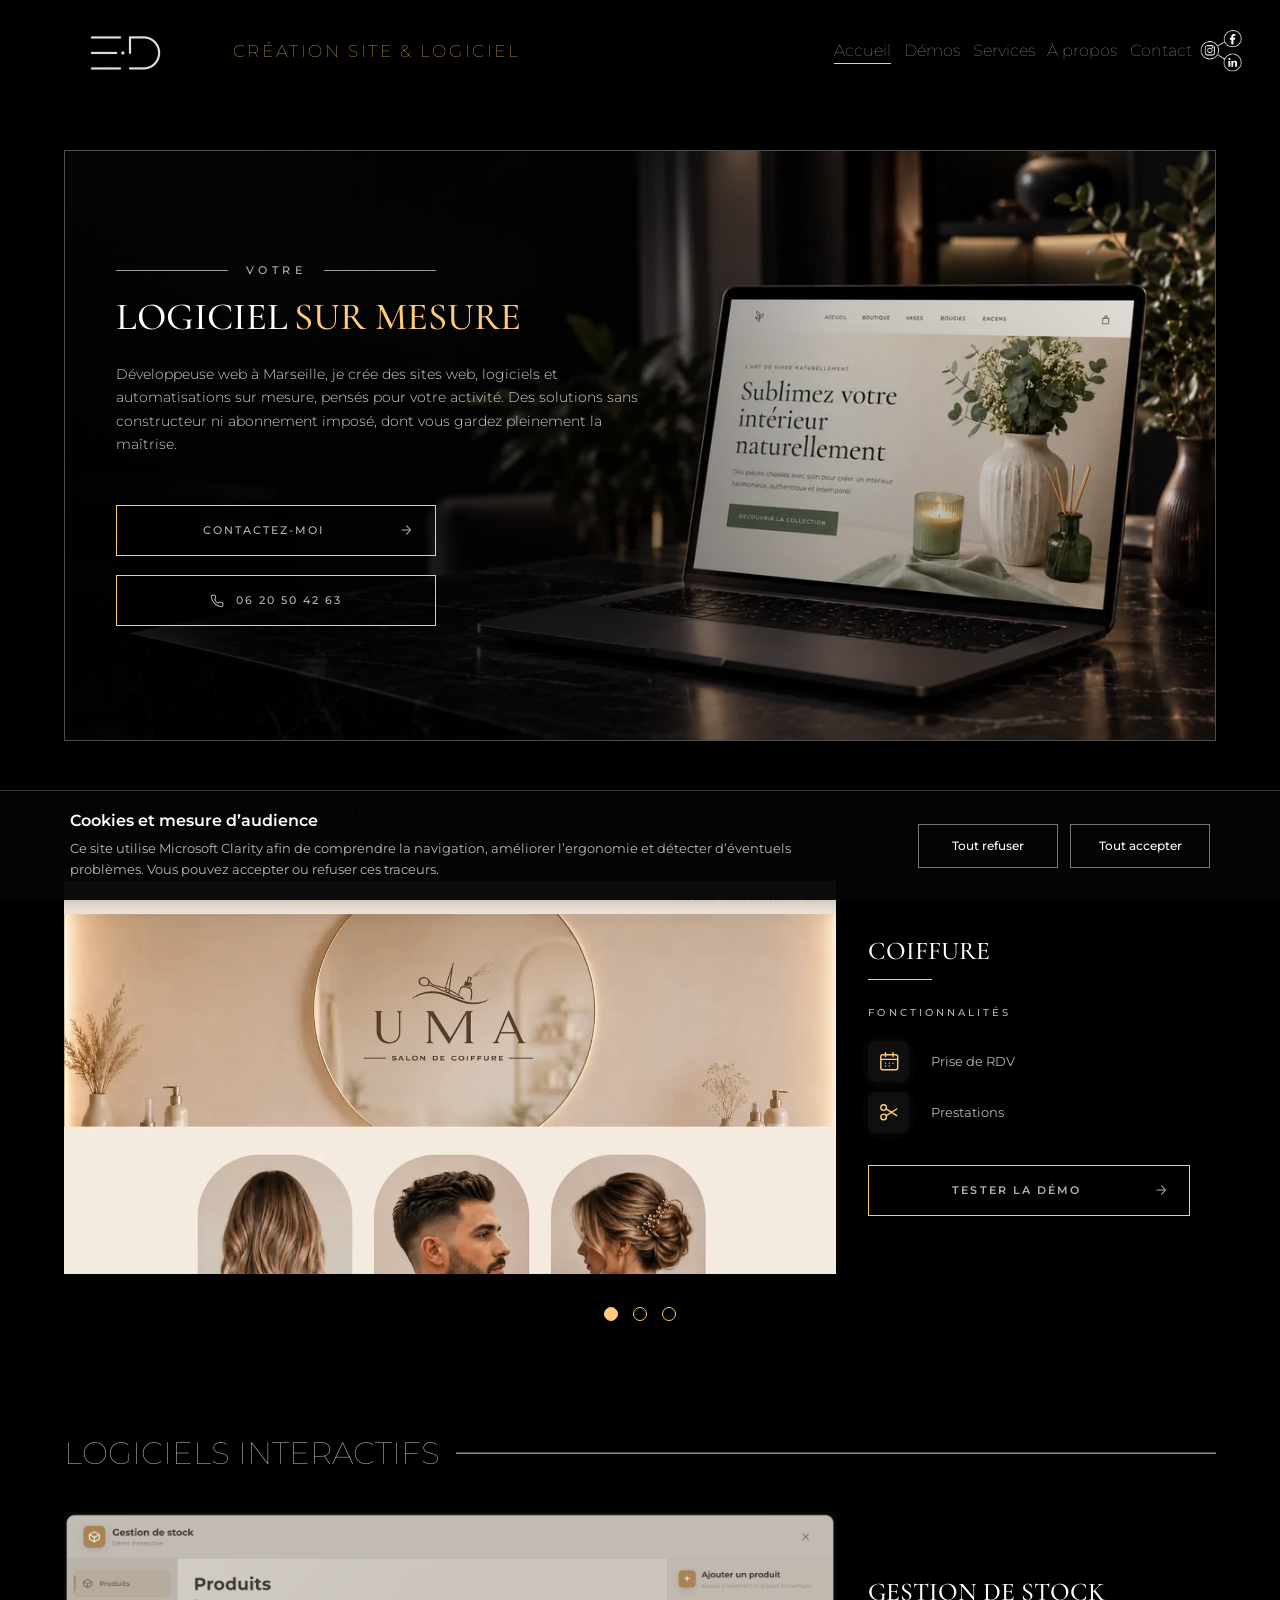
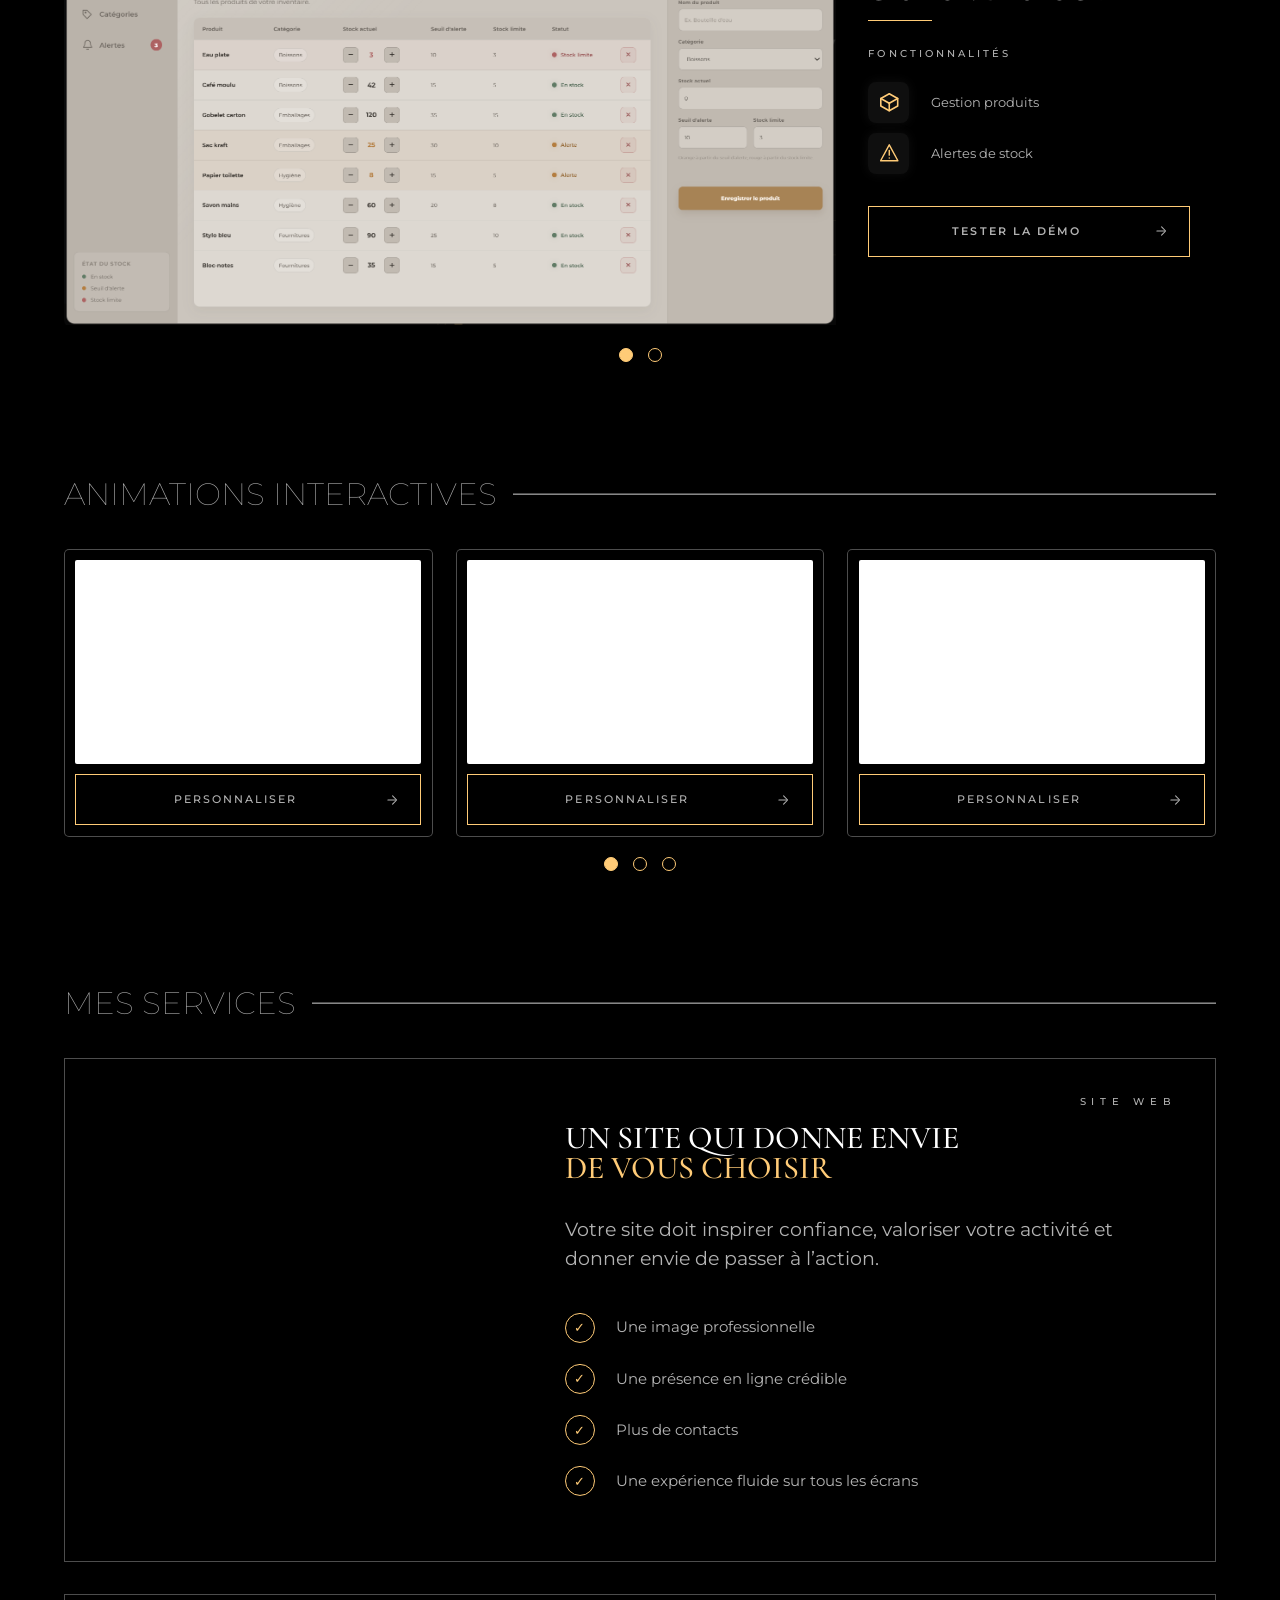
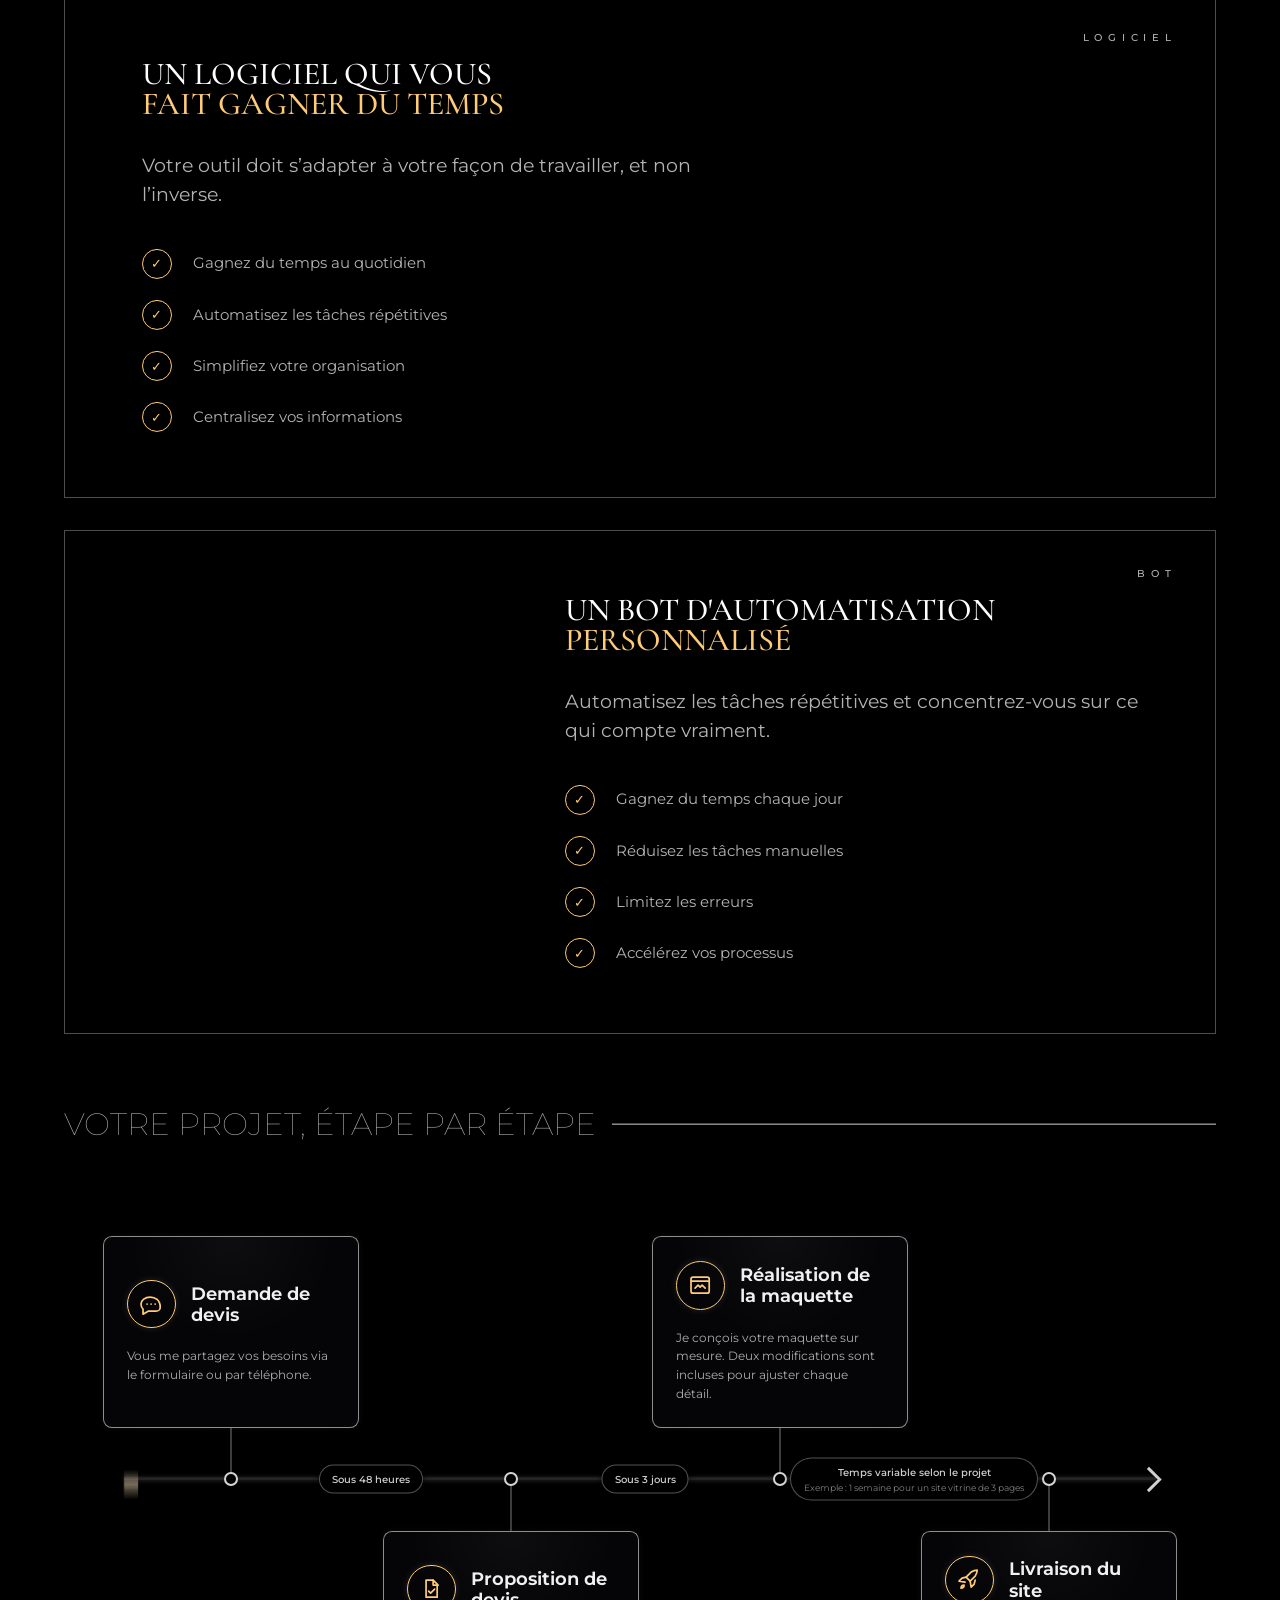
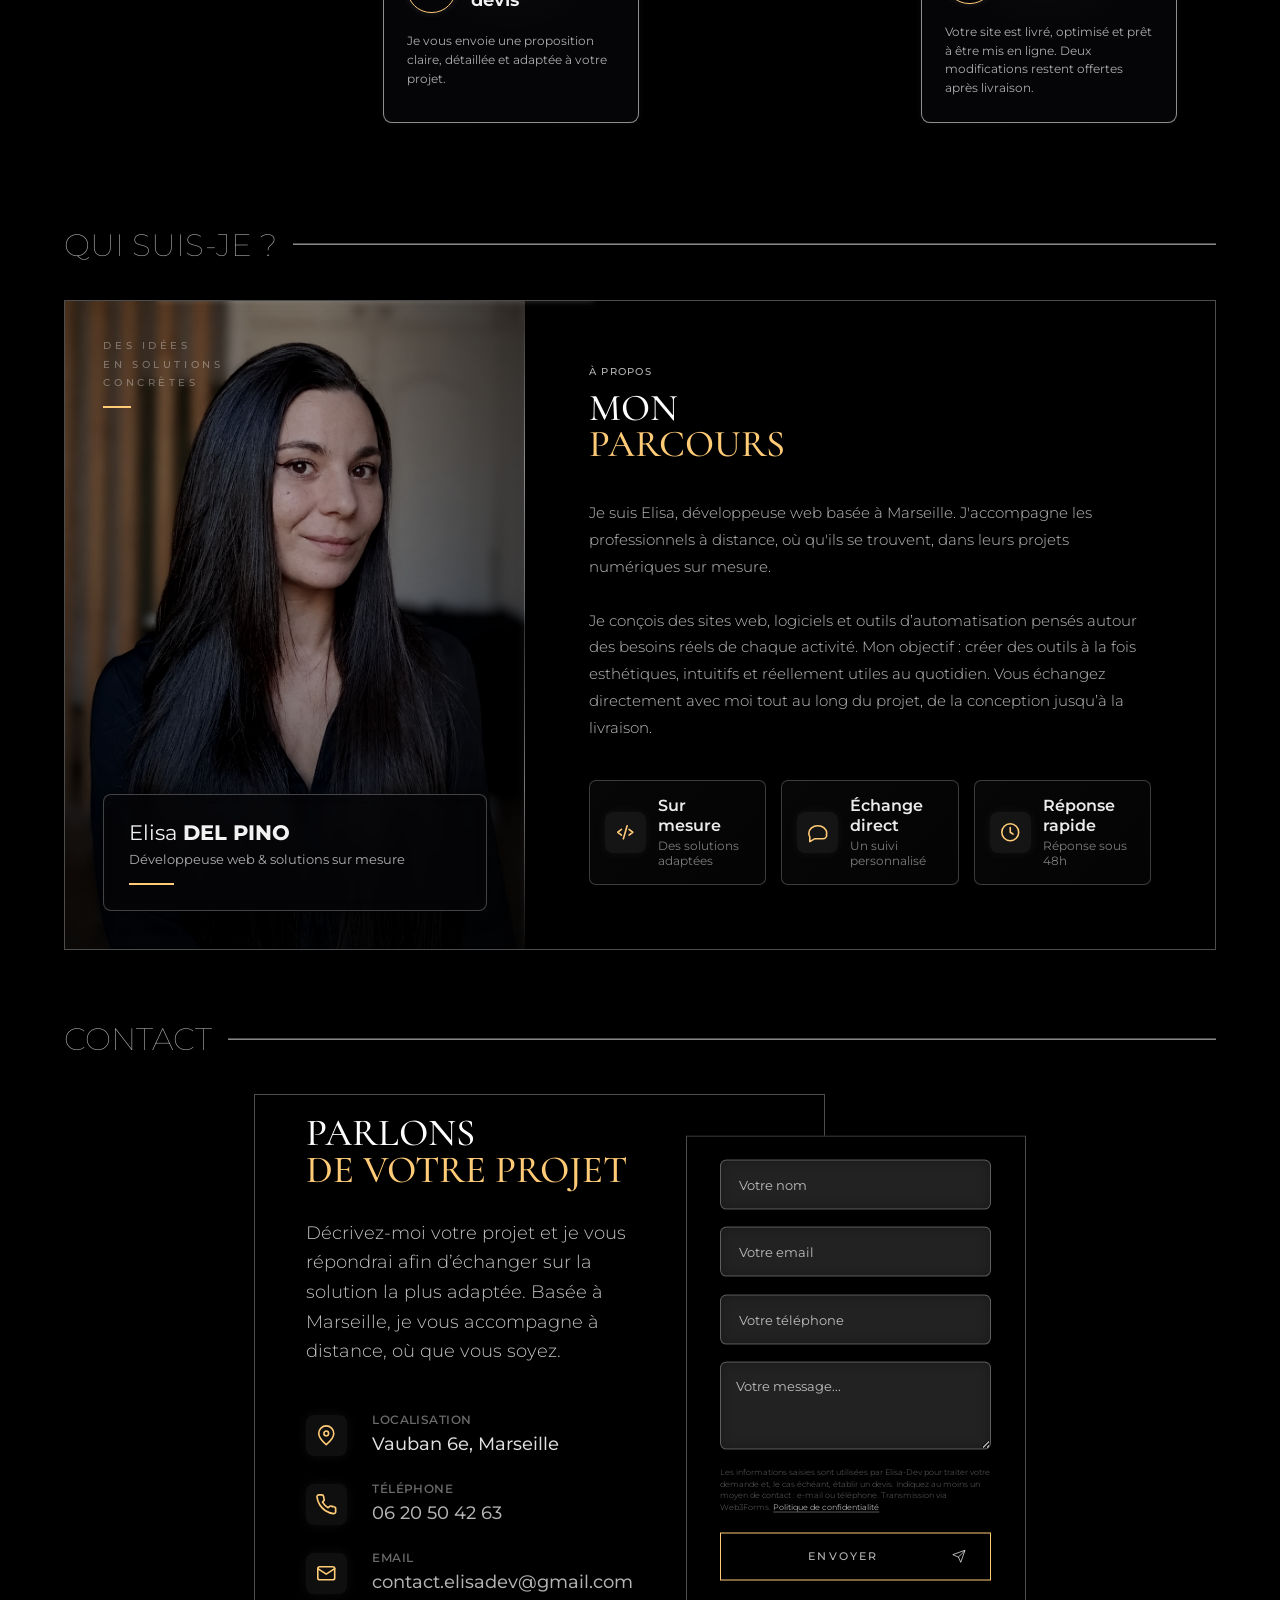
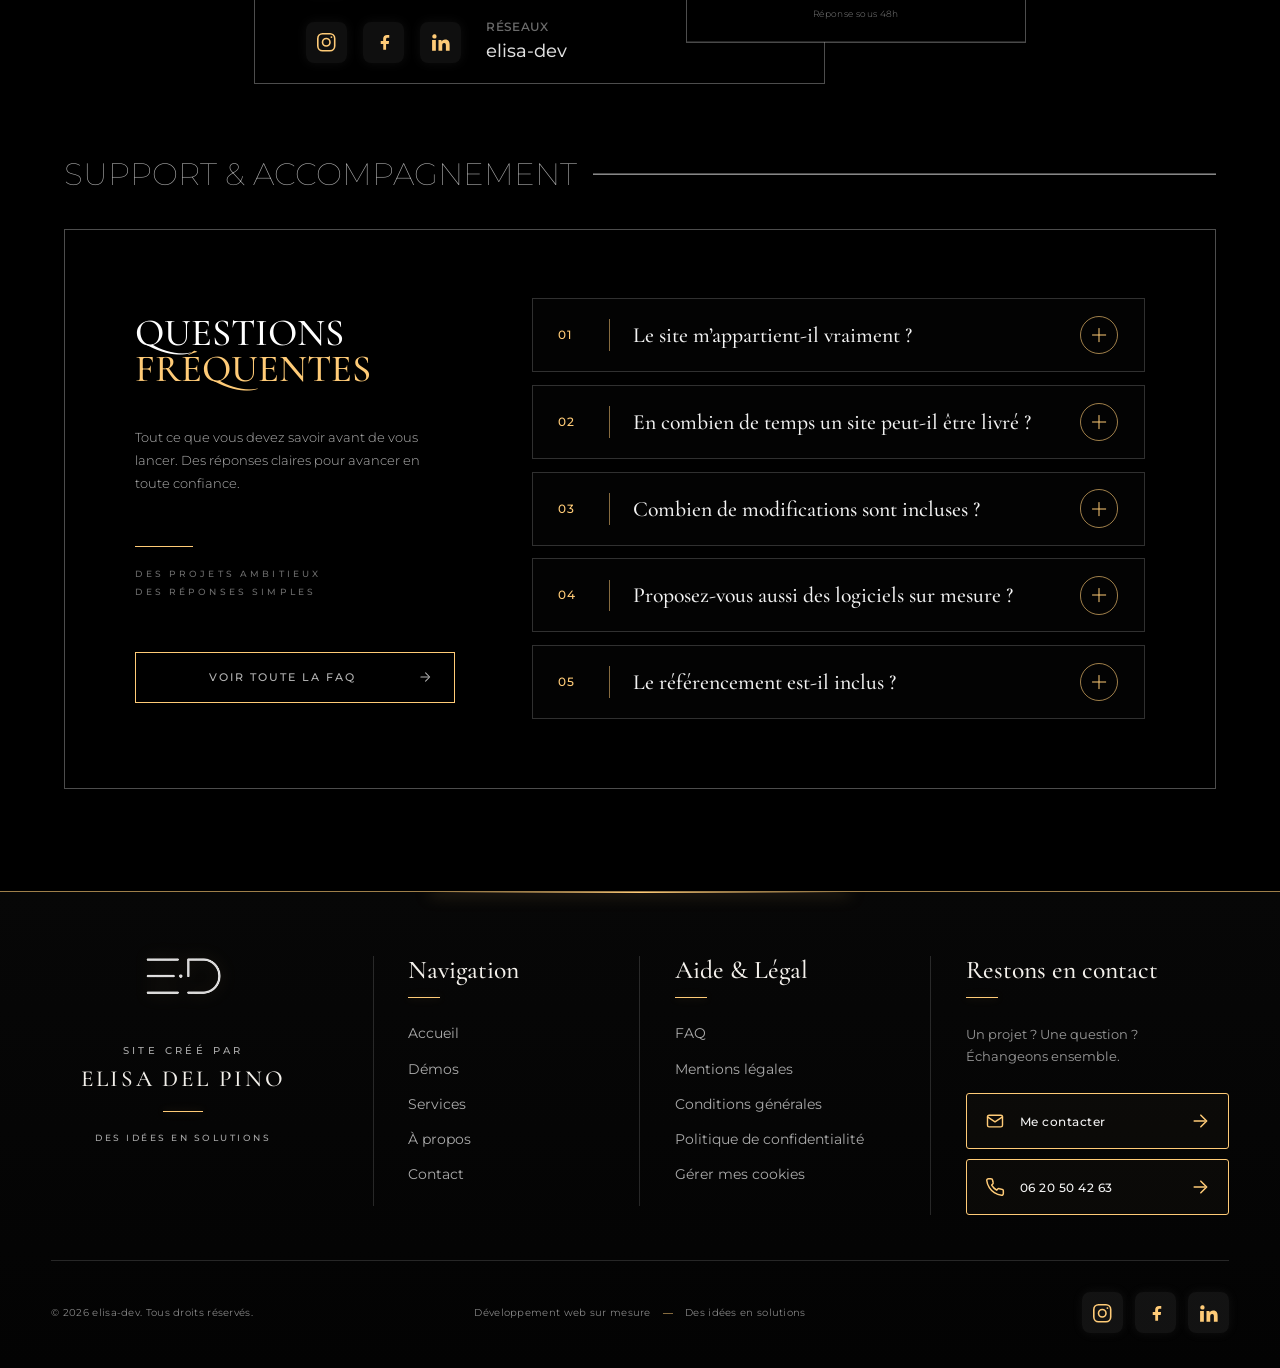
==== commit 700b1b3a: "maj" ====
--- a/index.html
+++ b/index.html
@@ -118,7 +118,12 @@
     <link rel="stylesheet" href="./css/aPropos.css" />
     <link rel="stylesheet" href="./css/contact.css" />
     <link rel="stylesheet" href="./css/support.css" />
-    <link rel="stylesheet" href="./css/footer.css" />
+    <link
+      rel="stylesheet"
+      href="./css/footer.css"
+      media="print"
+      onload="this.media = 'all'"
+    />
     <link rel="stylesheet" href="./css/cookieConsent.css" />
 
     <script type="module" src="./js/index.js"></script>
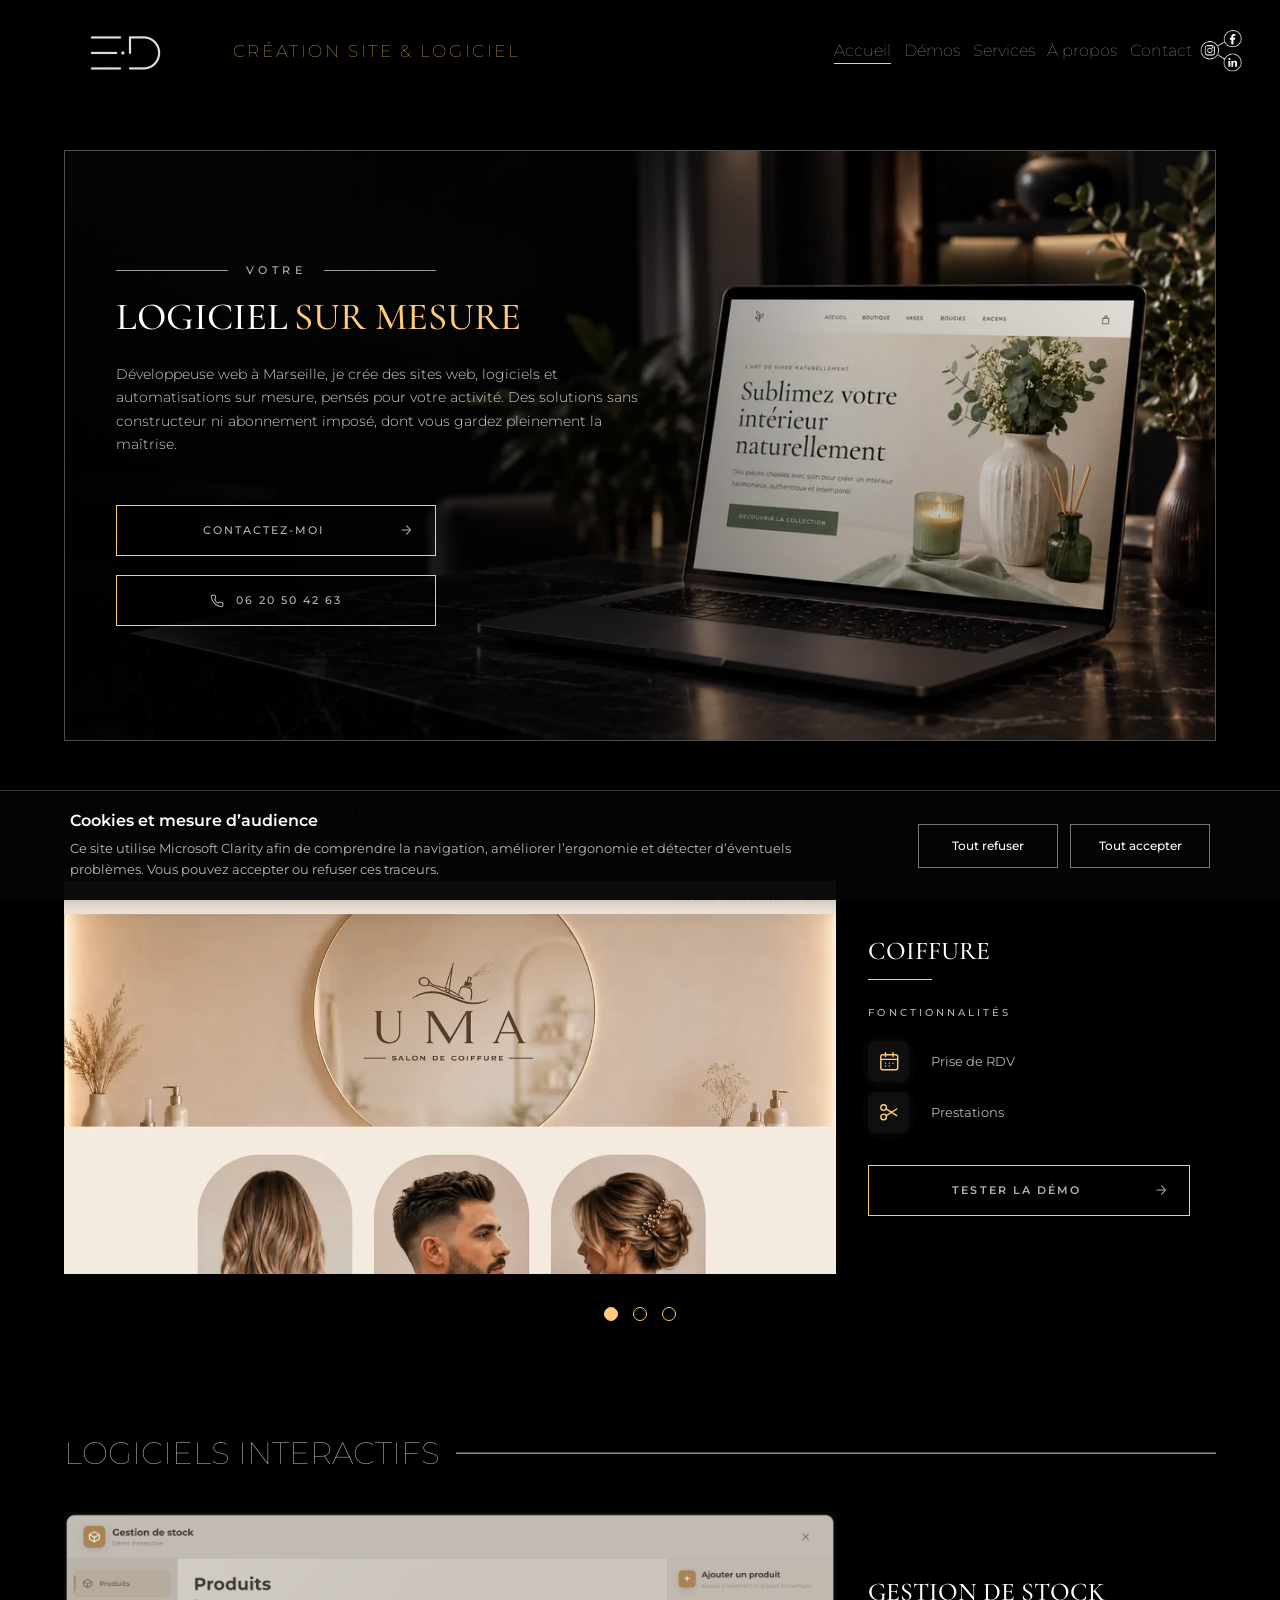
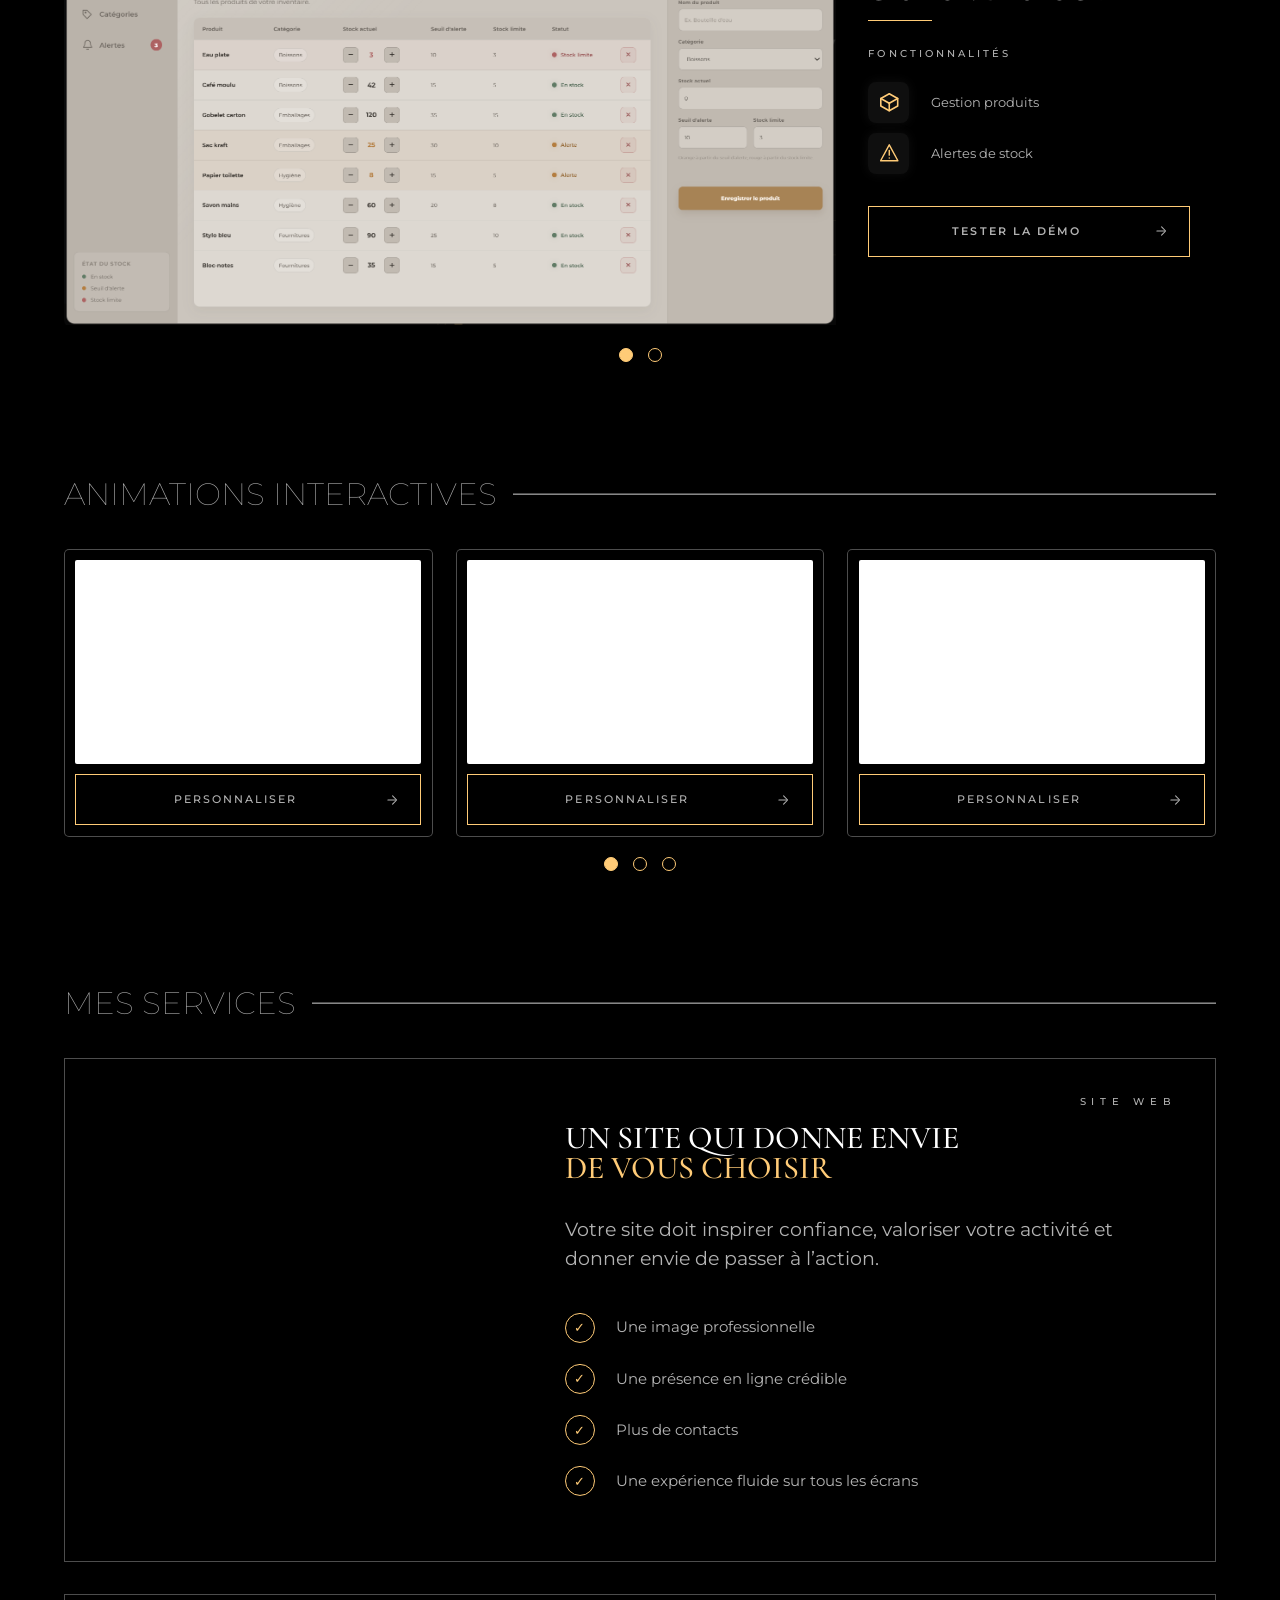
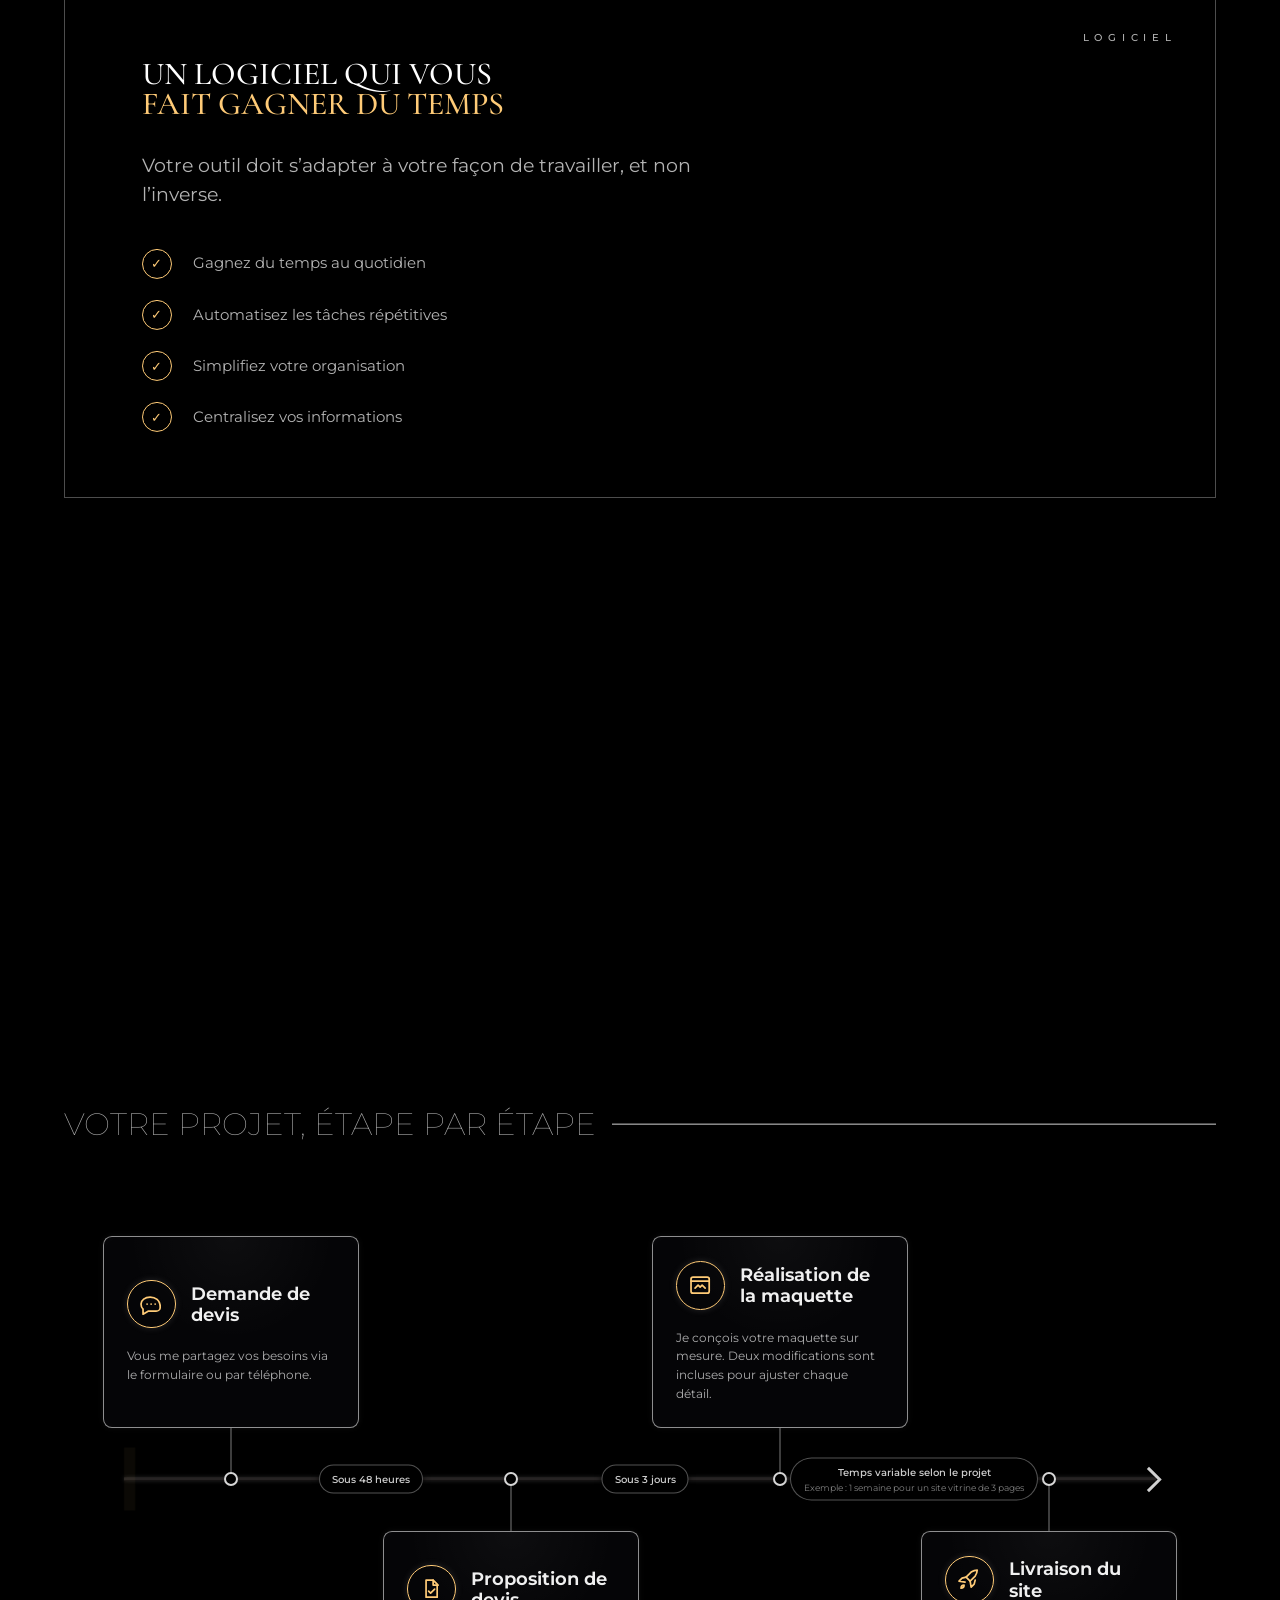
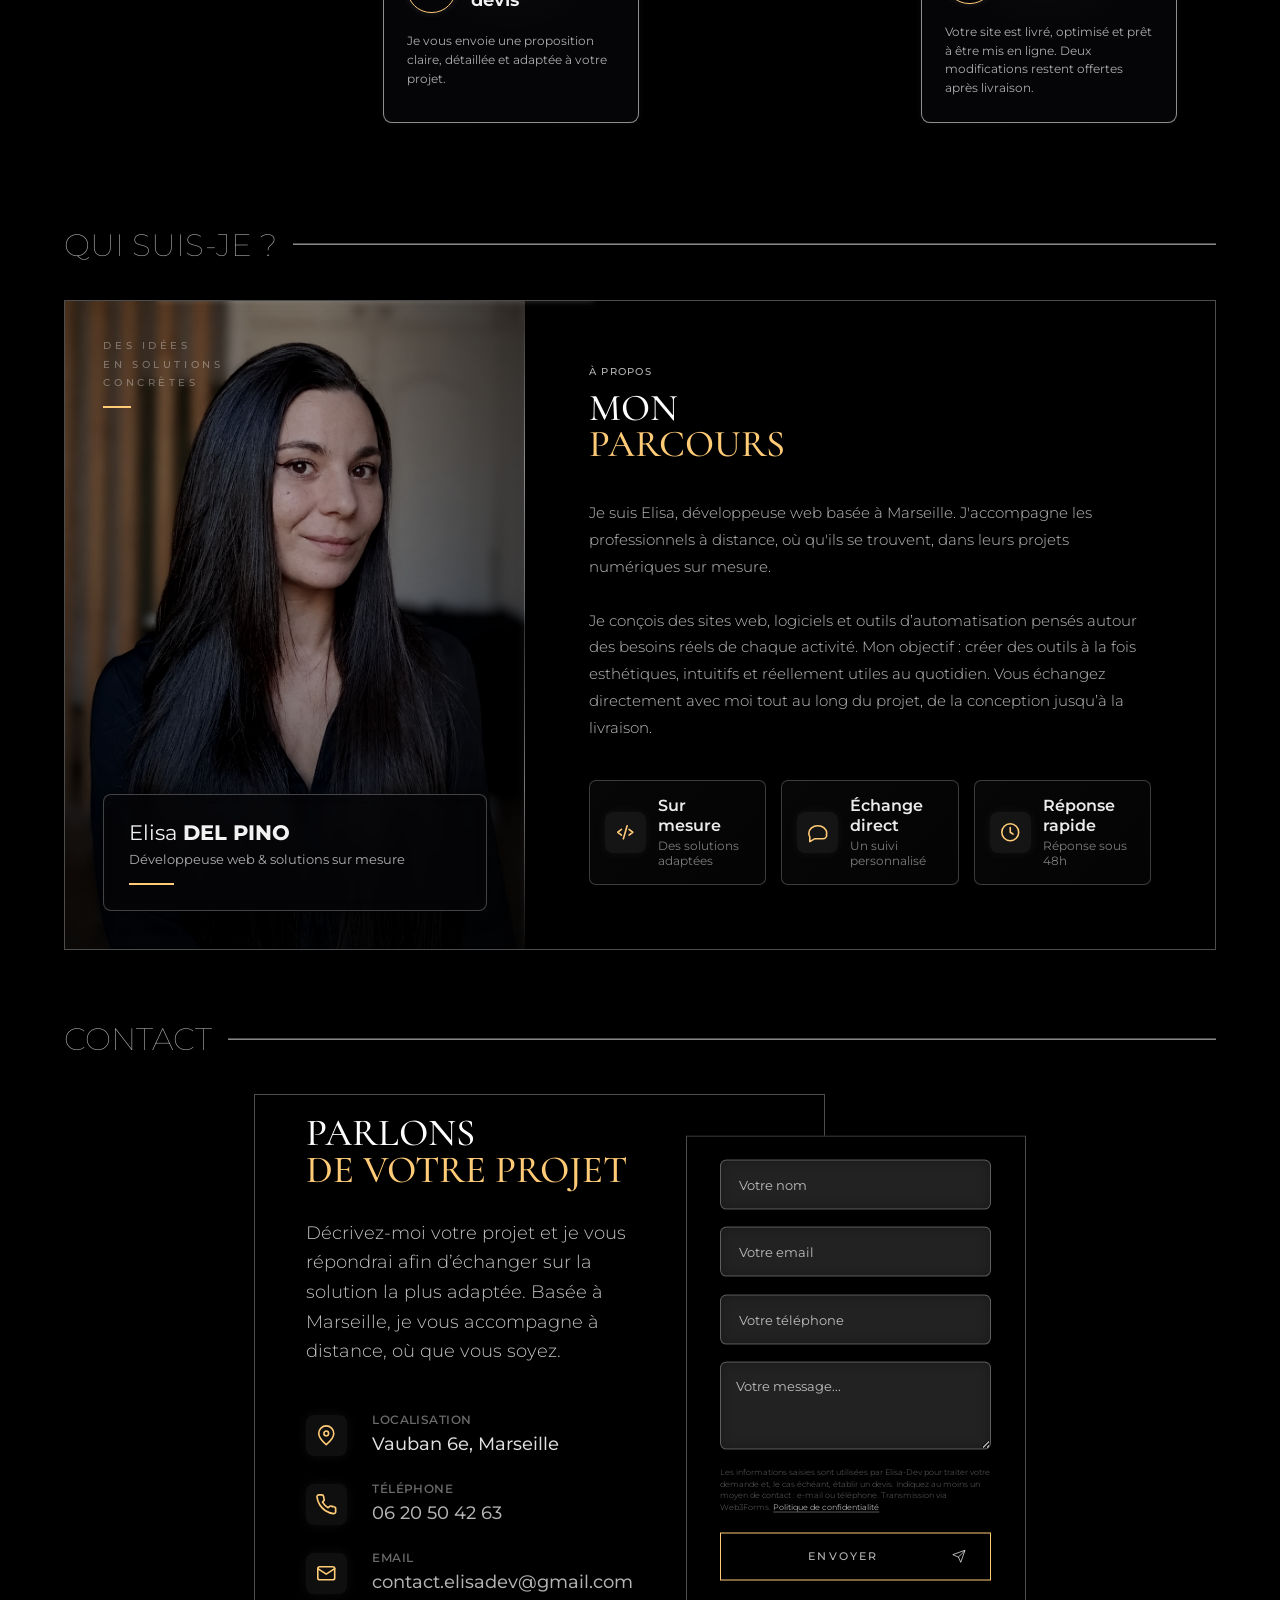
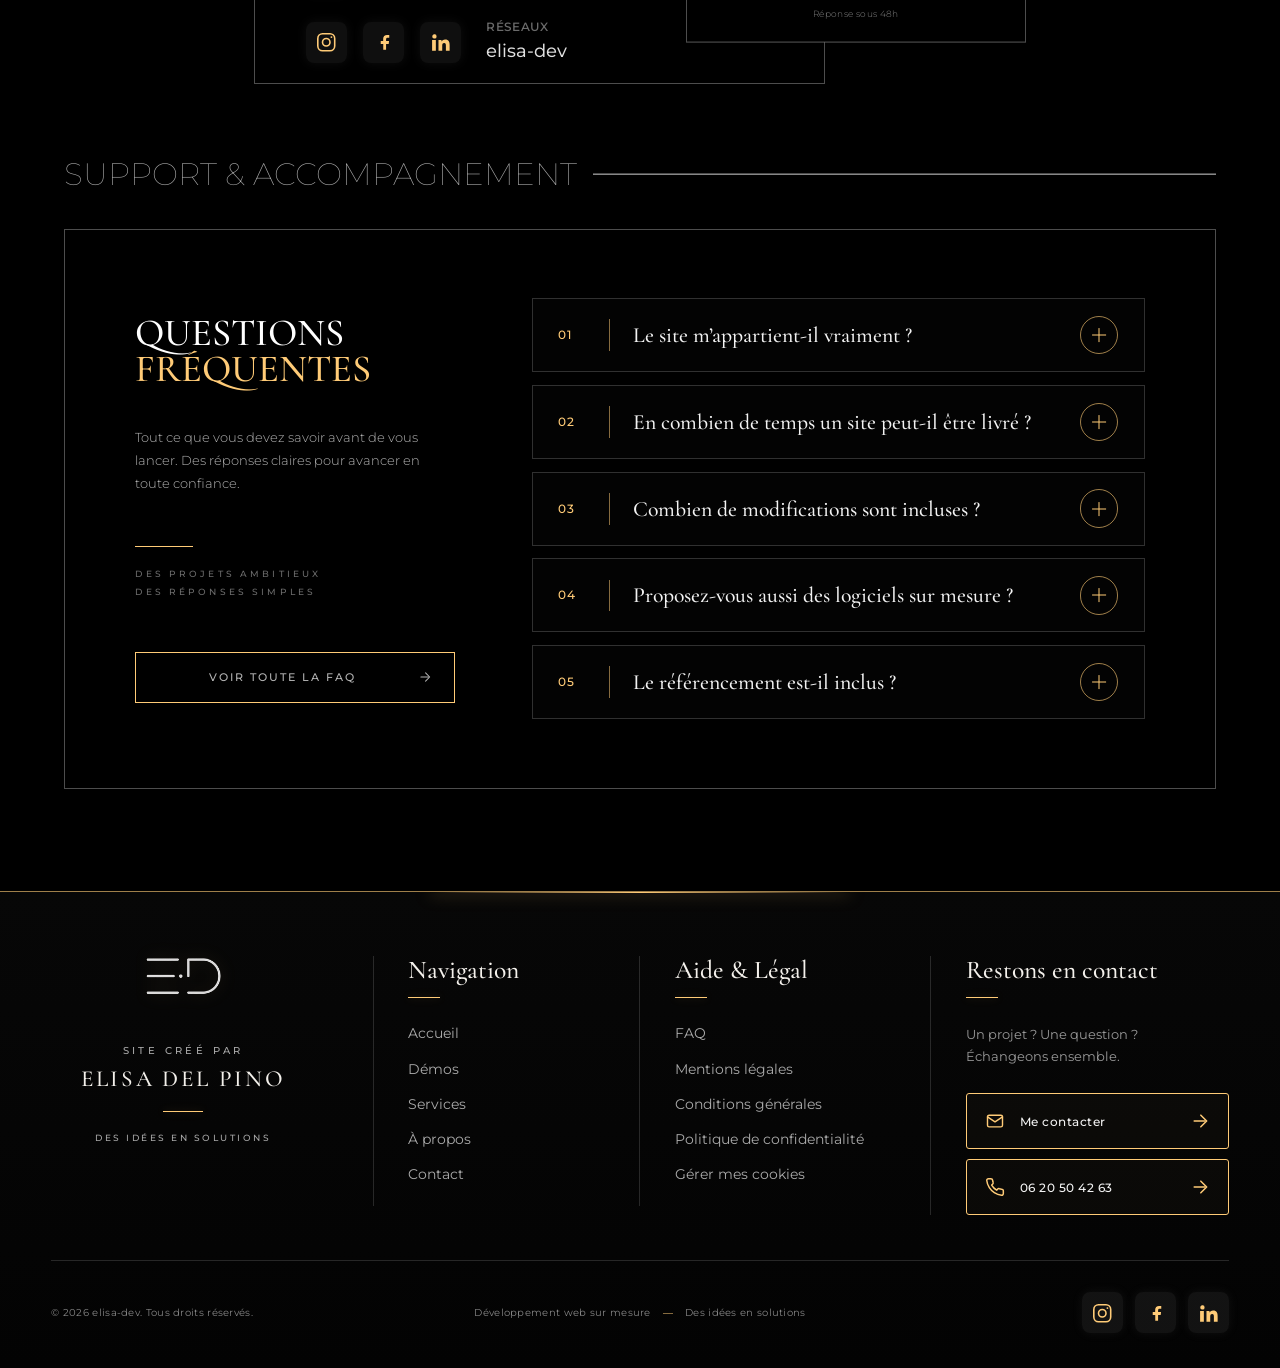
==== commit eb2d3f08: "maj" ====
--- a/index.html
+++ b/index.html
@@ -118,12 +118,7 @@
     <link rel="stylesheet" href="./css/aPropos.css" />
     <link rel="stylesheet" href="./css/contact.css" />
     <link rel="stylesheet" href="./css/support.css" />
-    <link
-      rel="stylesheet"
-      href="./css/footer.css"
-      media="print"
-      onload="this.media = 'all'"
-    />
+    <link rel="stylesheet" href="./css/footer.css" />
     <link rel="stylesheet" href="./css/cookieConsent.css" />
 
     <script type="module" src="./js/index.js"></script>
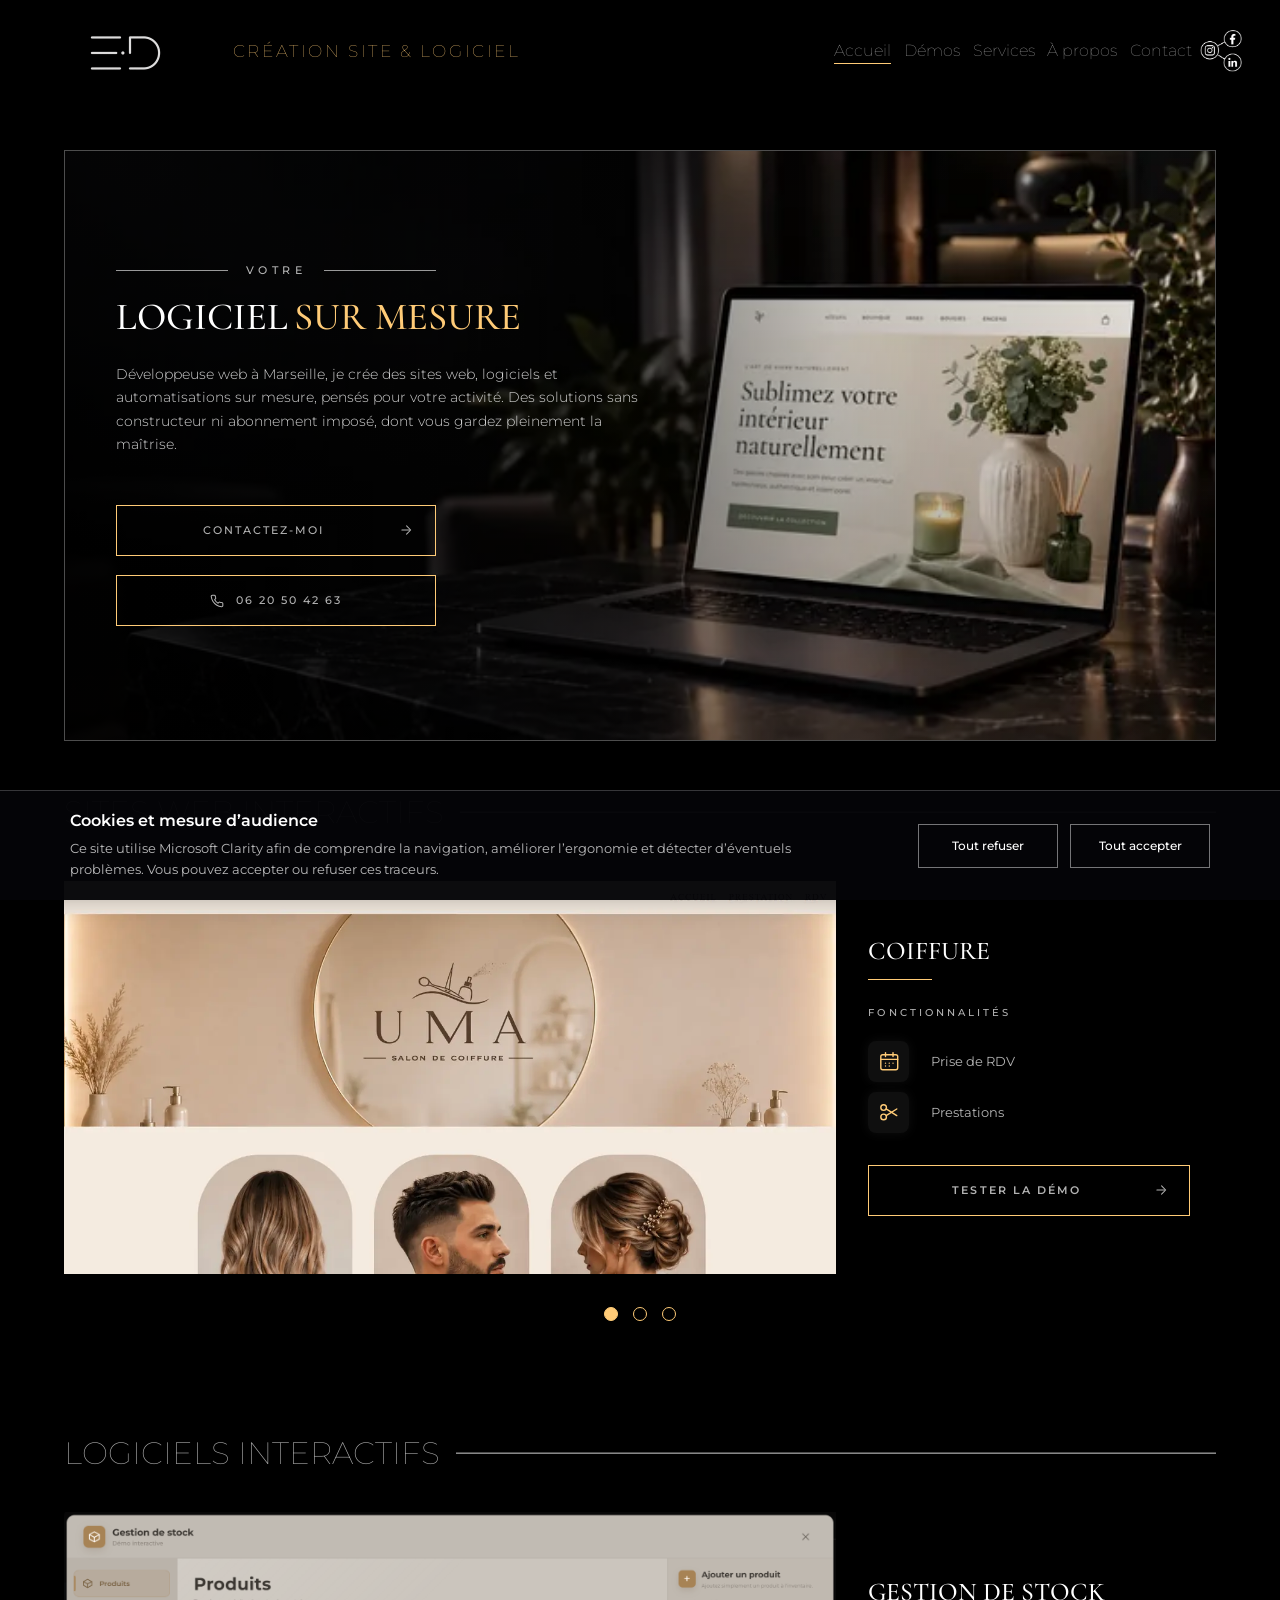
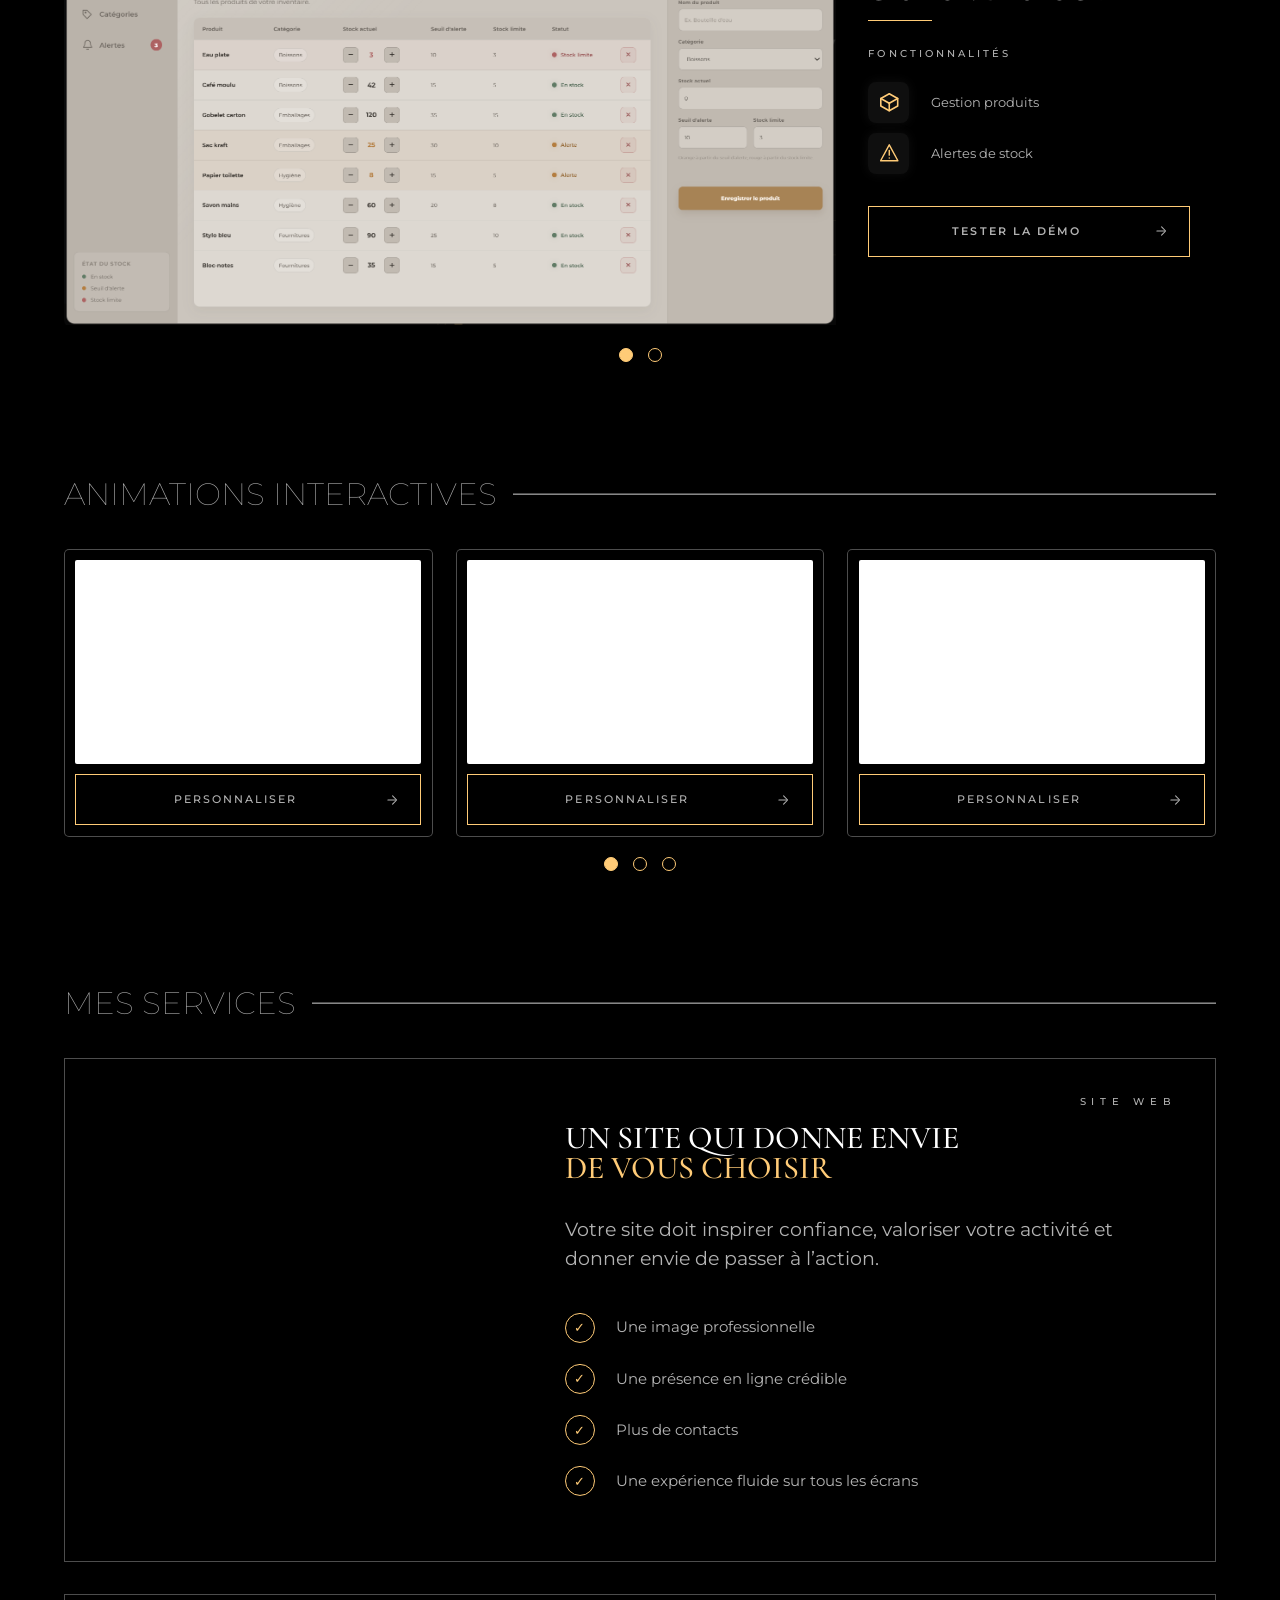
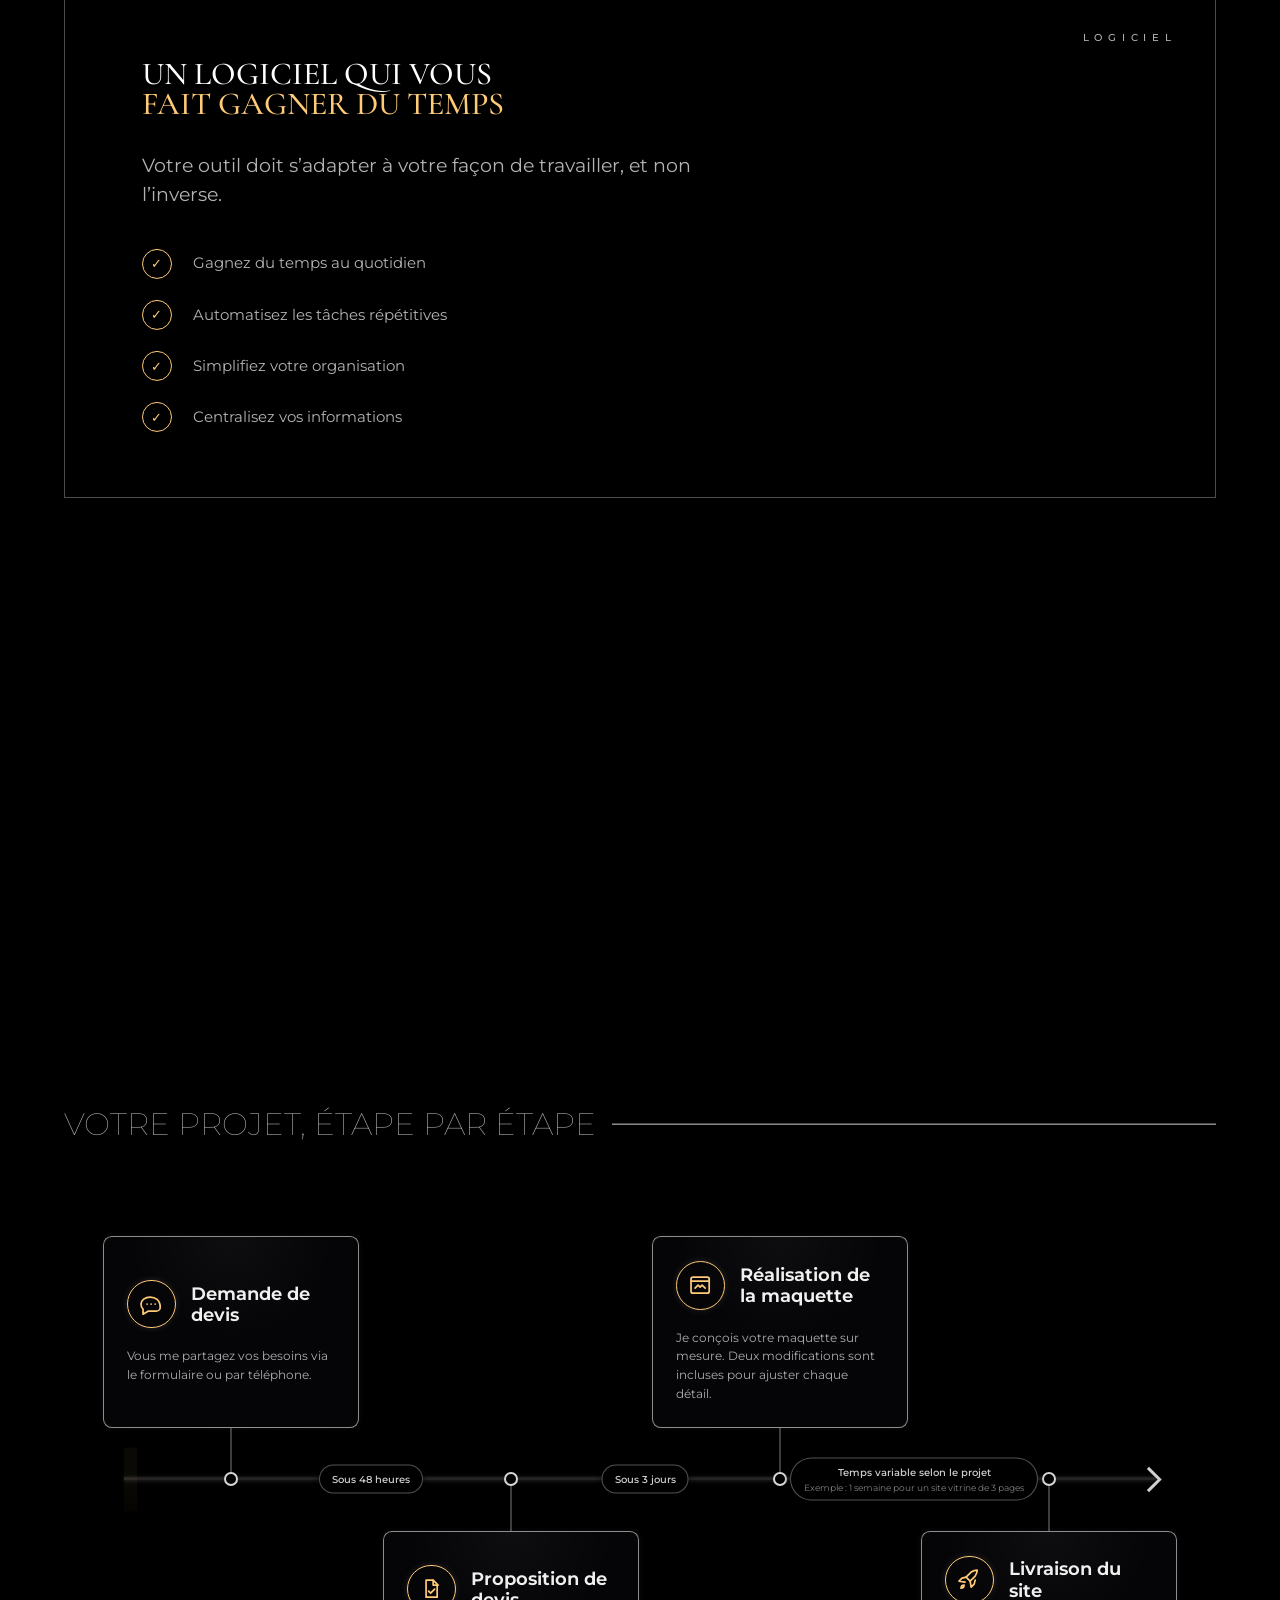
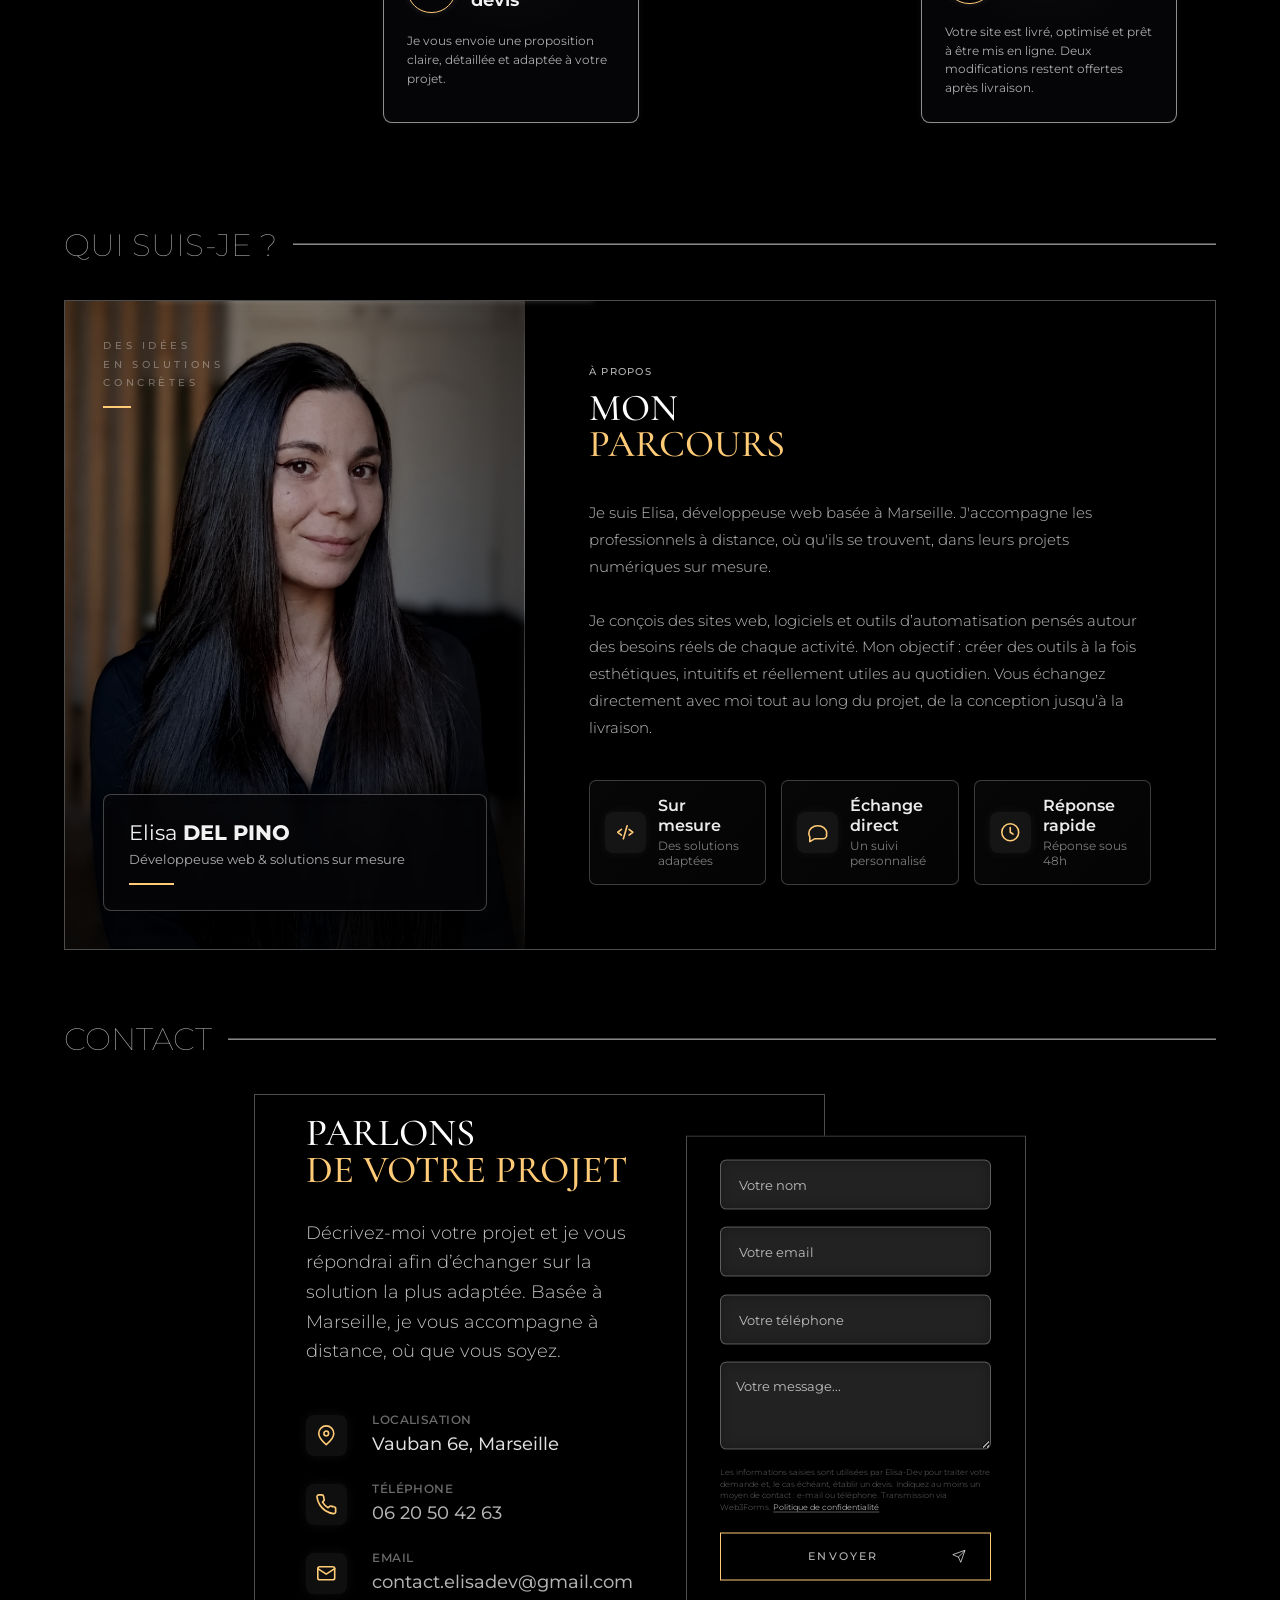
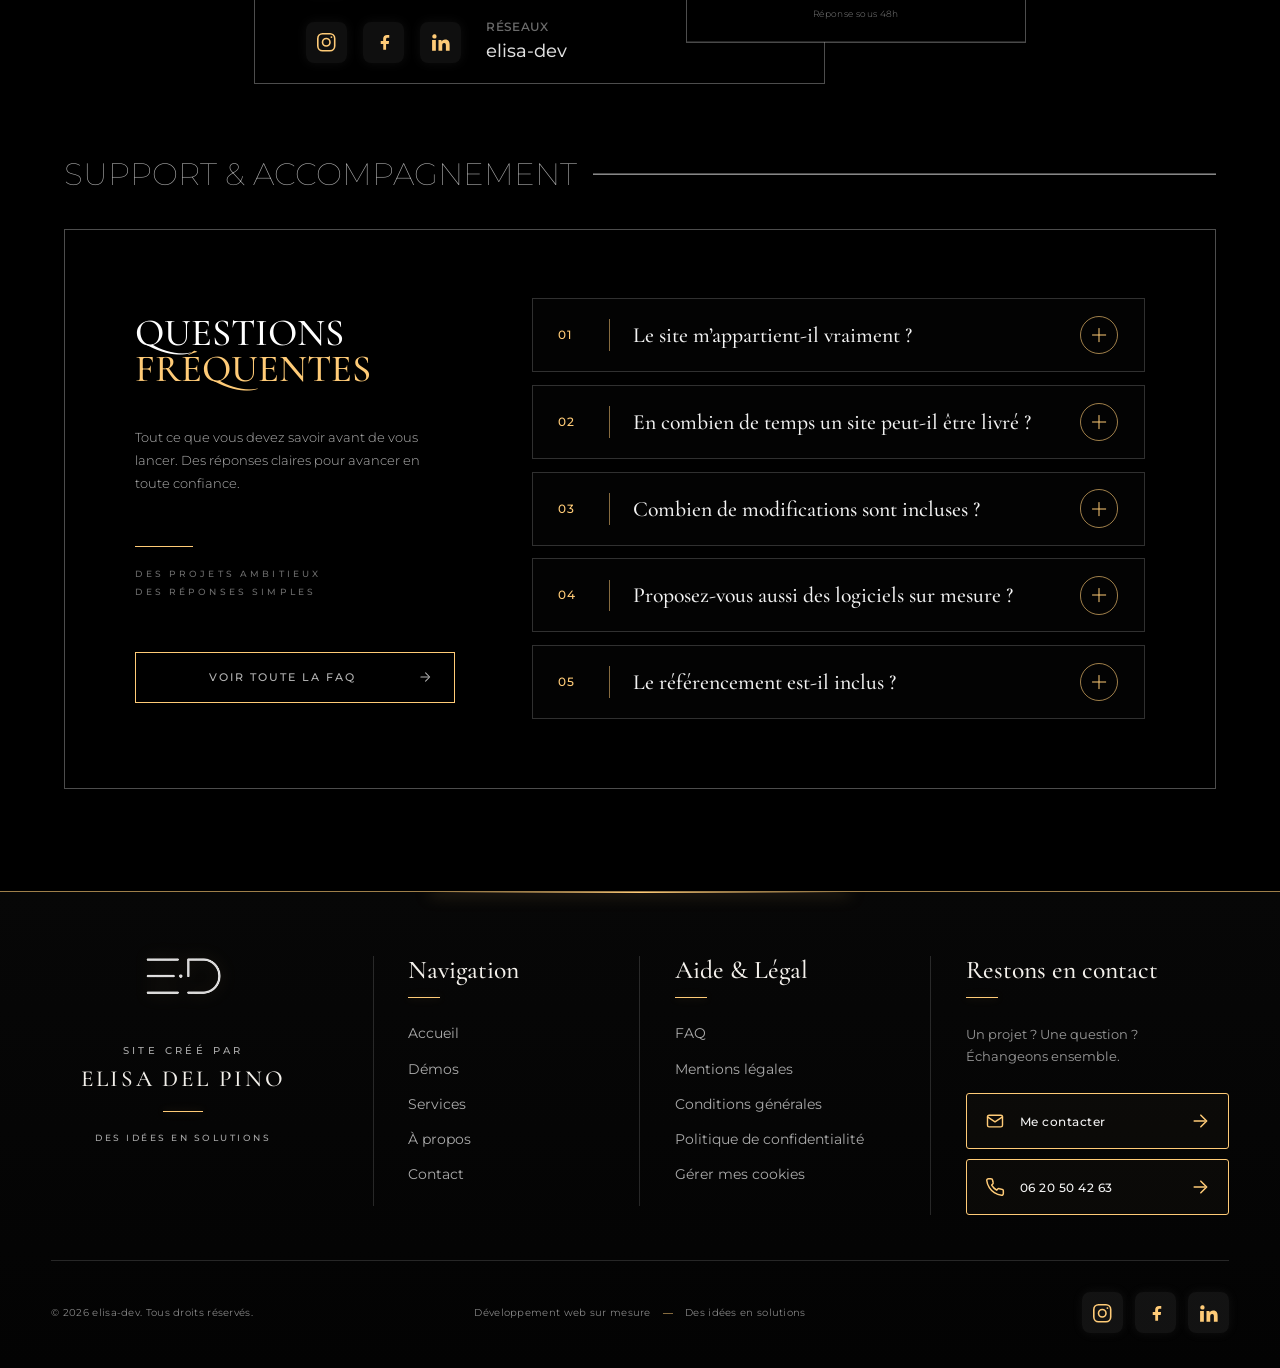
==== commit 5a9f9e79: "maj" ====
--- a/index.html
+++ b/index.html
@@ -30,6 +30,14 @@
       rel="preload"
       as="image"
       href="/img/heroSite.webp"
+      media="(min-width: 701px)"
+      fetchpriority="high"
+    />
+    <link
+      rel="preload"
+      as="image"
+      href="/img/heroSite-mobile.webp"
+      media="(max-width: 700px)"
       fetchpriority="high"
     />
 
@@ -169,13 +177,19 @@
 
       <section id="home" class="section__home">
         <div class="hero__media">
-          <img
-            class="hero__background"
-            src="./img/heroSite.webp"
-            alt=""
-            fetchpriority="high"
-            decoding="async"
-          />
+          <picture class="hero__picture">
+            <source
+              media="(max-width: 700px)"
+              srcset="./img/heroSite-mobile.webp"
+            />
+            <img
+              class="hero__background"
+              src="./img/heroSite.webp"
+              alt=""
+              fetchpriority="high"
+              decoding="async"
+            />
+          </picture>
         </div>
 
         <div class="content-flow">
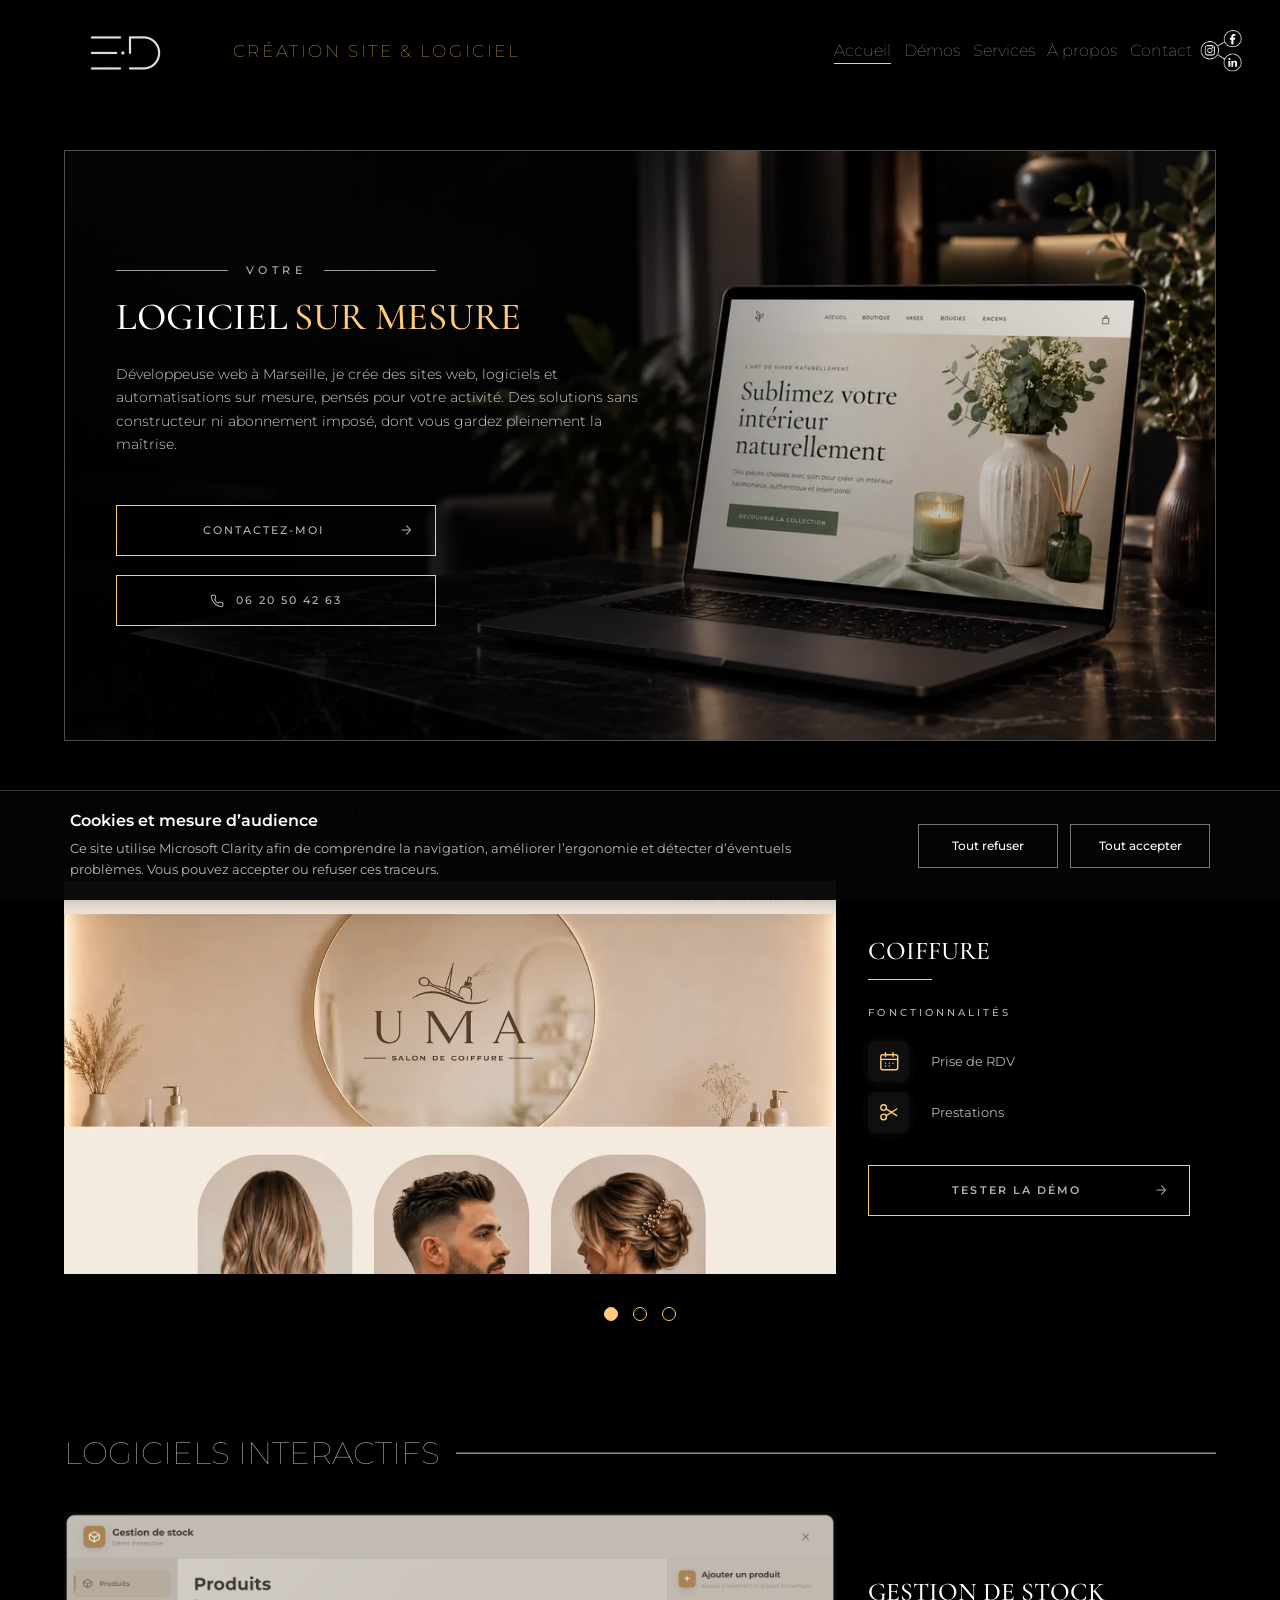
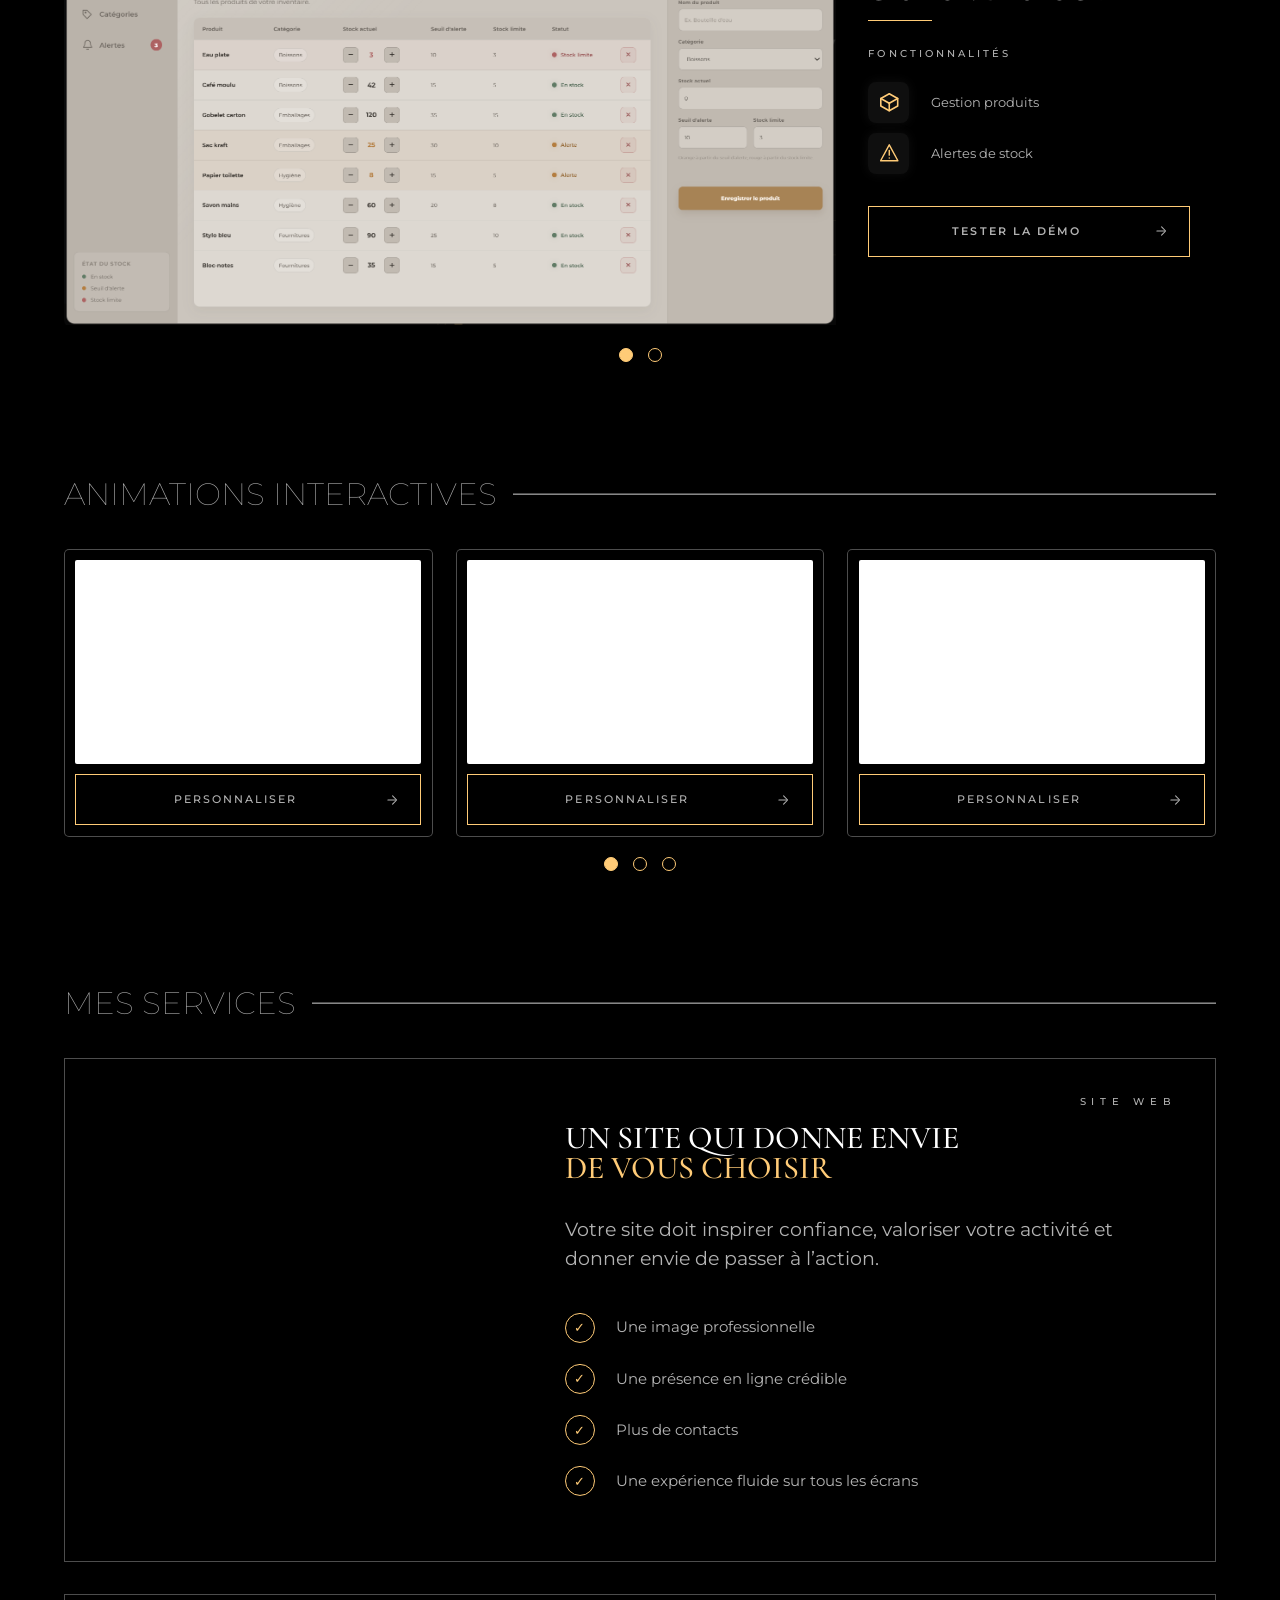
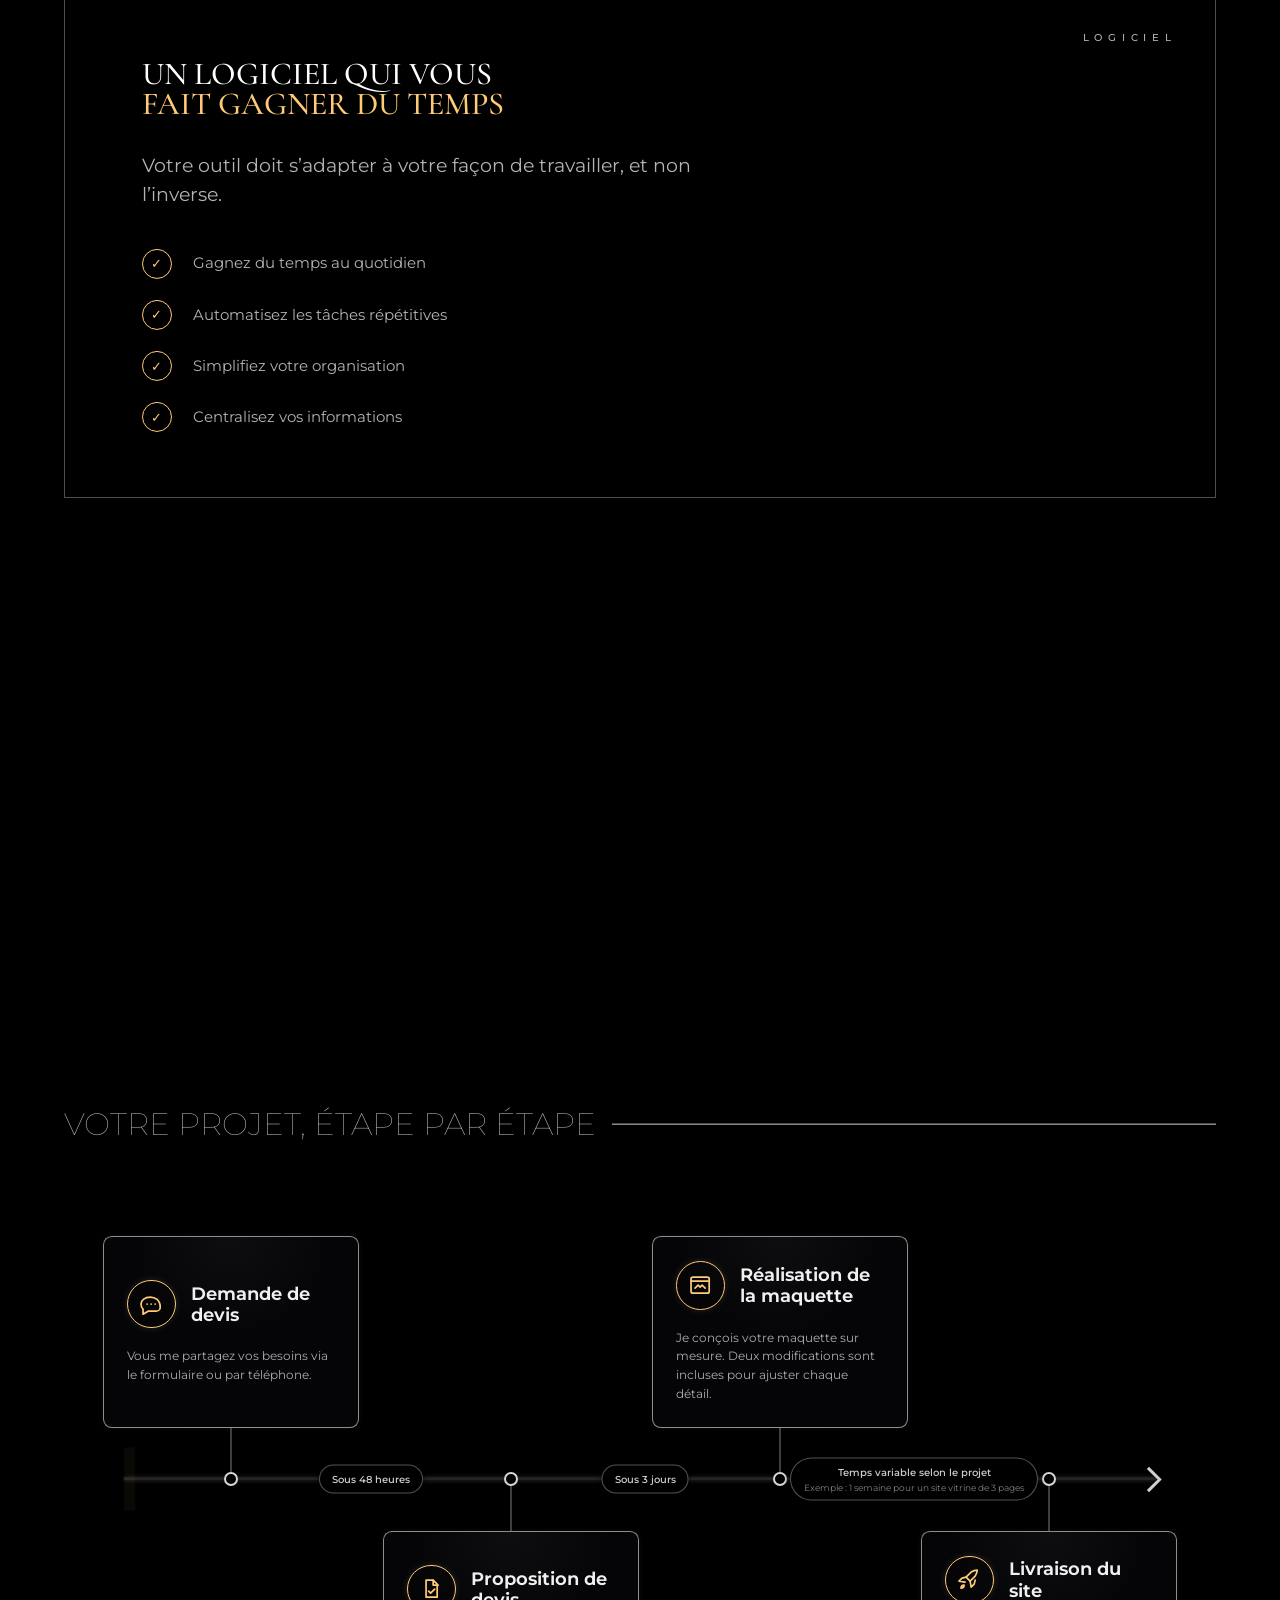
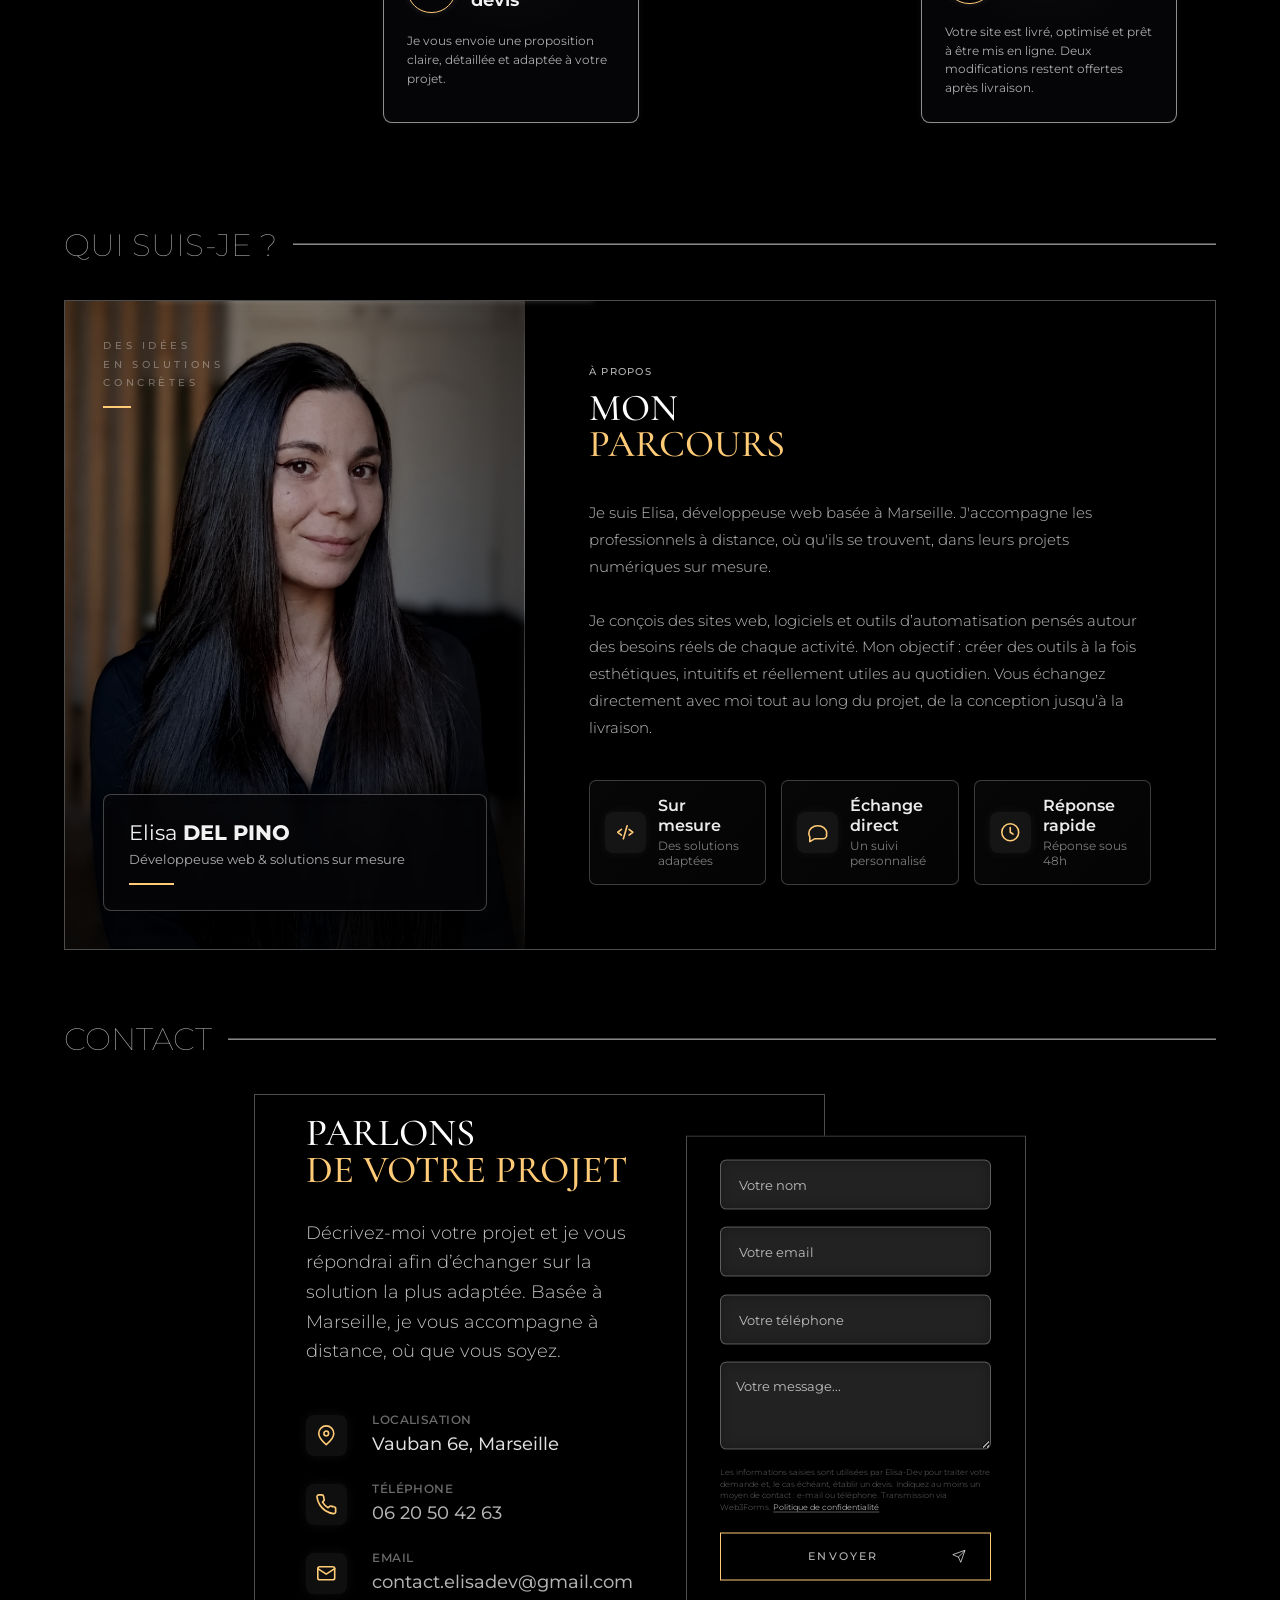
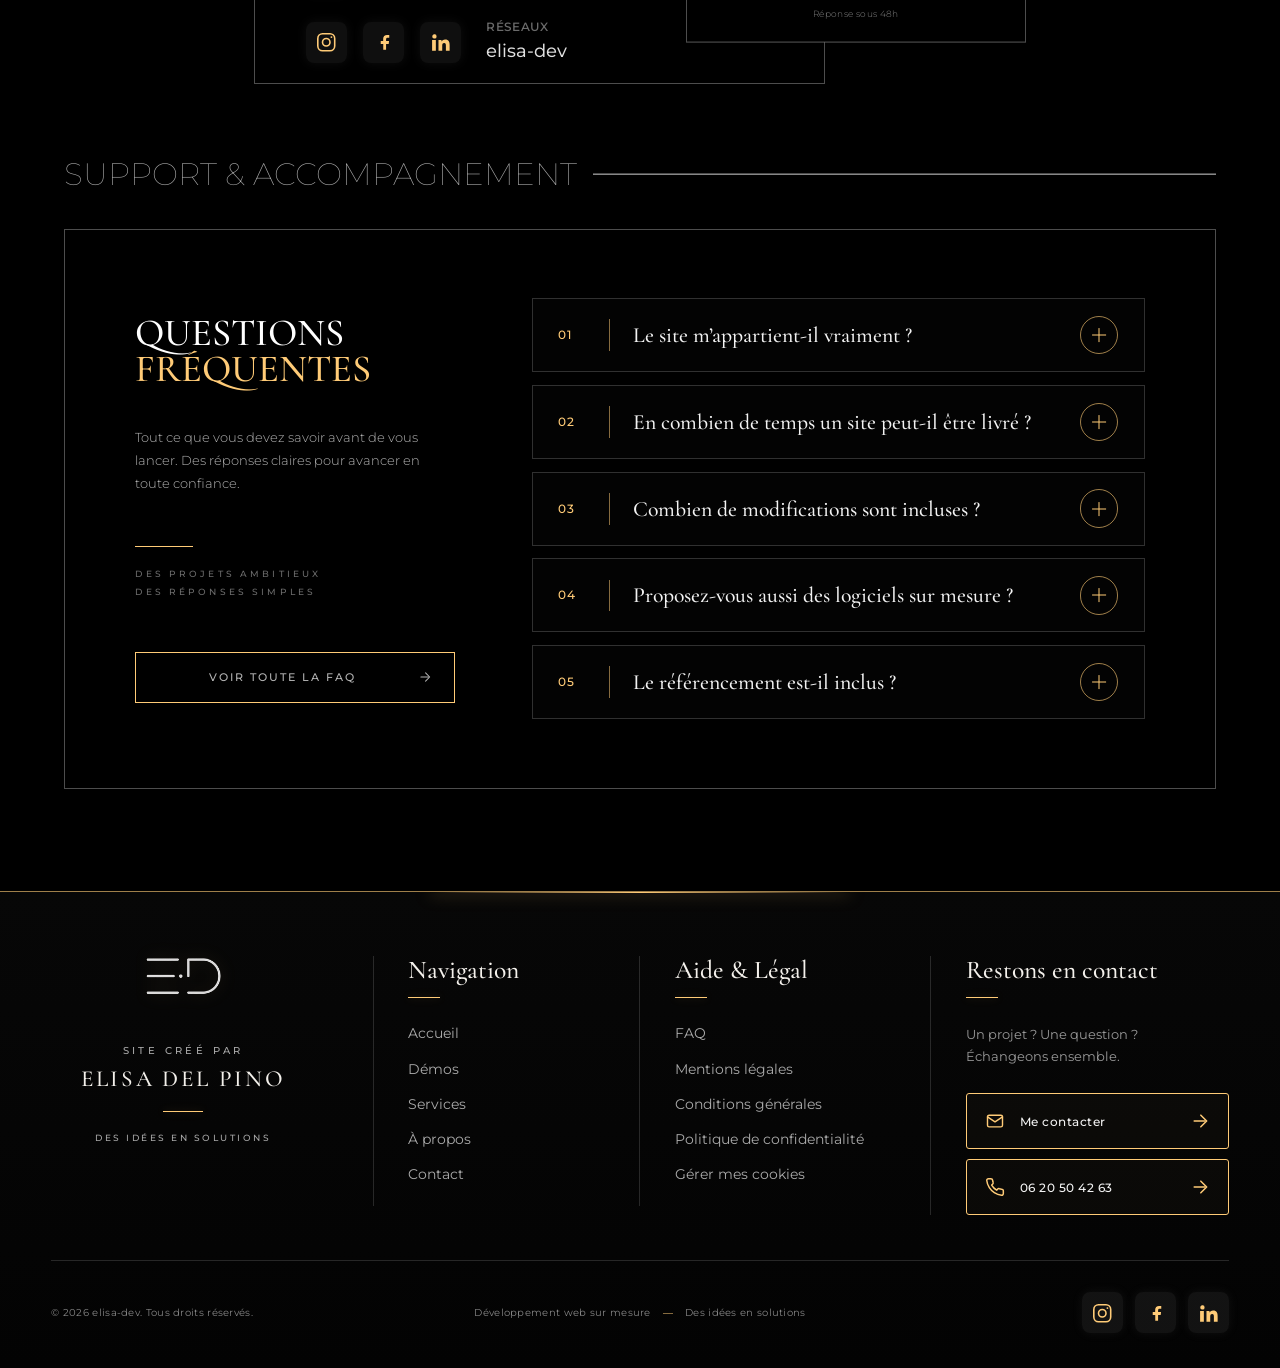
==== commit ef7ea013: "maj" ====
--- a/index.html
+++ b/index.html
@@ -30,14 +30,6 @@
       rel="preload"
       as="image"
       href="/img/heroSite.webp"
-      media="(min-width: 701px)"
-      fetchpriority="high"
-    />
-    <link
-      rel="preload"
-      as="image"
-      href="/img/heroSite-mobile.webp"
-      media="(max-width: 700px)"
       fetchpriority="high"
     />
 
@@ -177,19 +169,13 @@
 
       <section id="home" class="section__home">
         <div class="hero__media">
-          <picture class="hero__picture">
-            <source
-              media="(max-width: 700px)"
-              srcset="./img/heroSite-mobile.webp"
-            />
-            <img
-              class="hero__background"
-              src="./img/heroSite.webp"
-              alt=""
-              fetchpriority="high"
-              decoding="async"
-            />
-          </picture>
+          <img
+            class="hero__background"
+            src="./img/heroSite.webp"
+            alt=""
+            fetchpriority="high"
+            decoding="async"
+          />
         </div>
 
         <div class="content-flow">
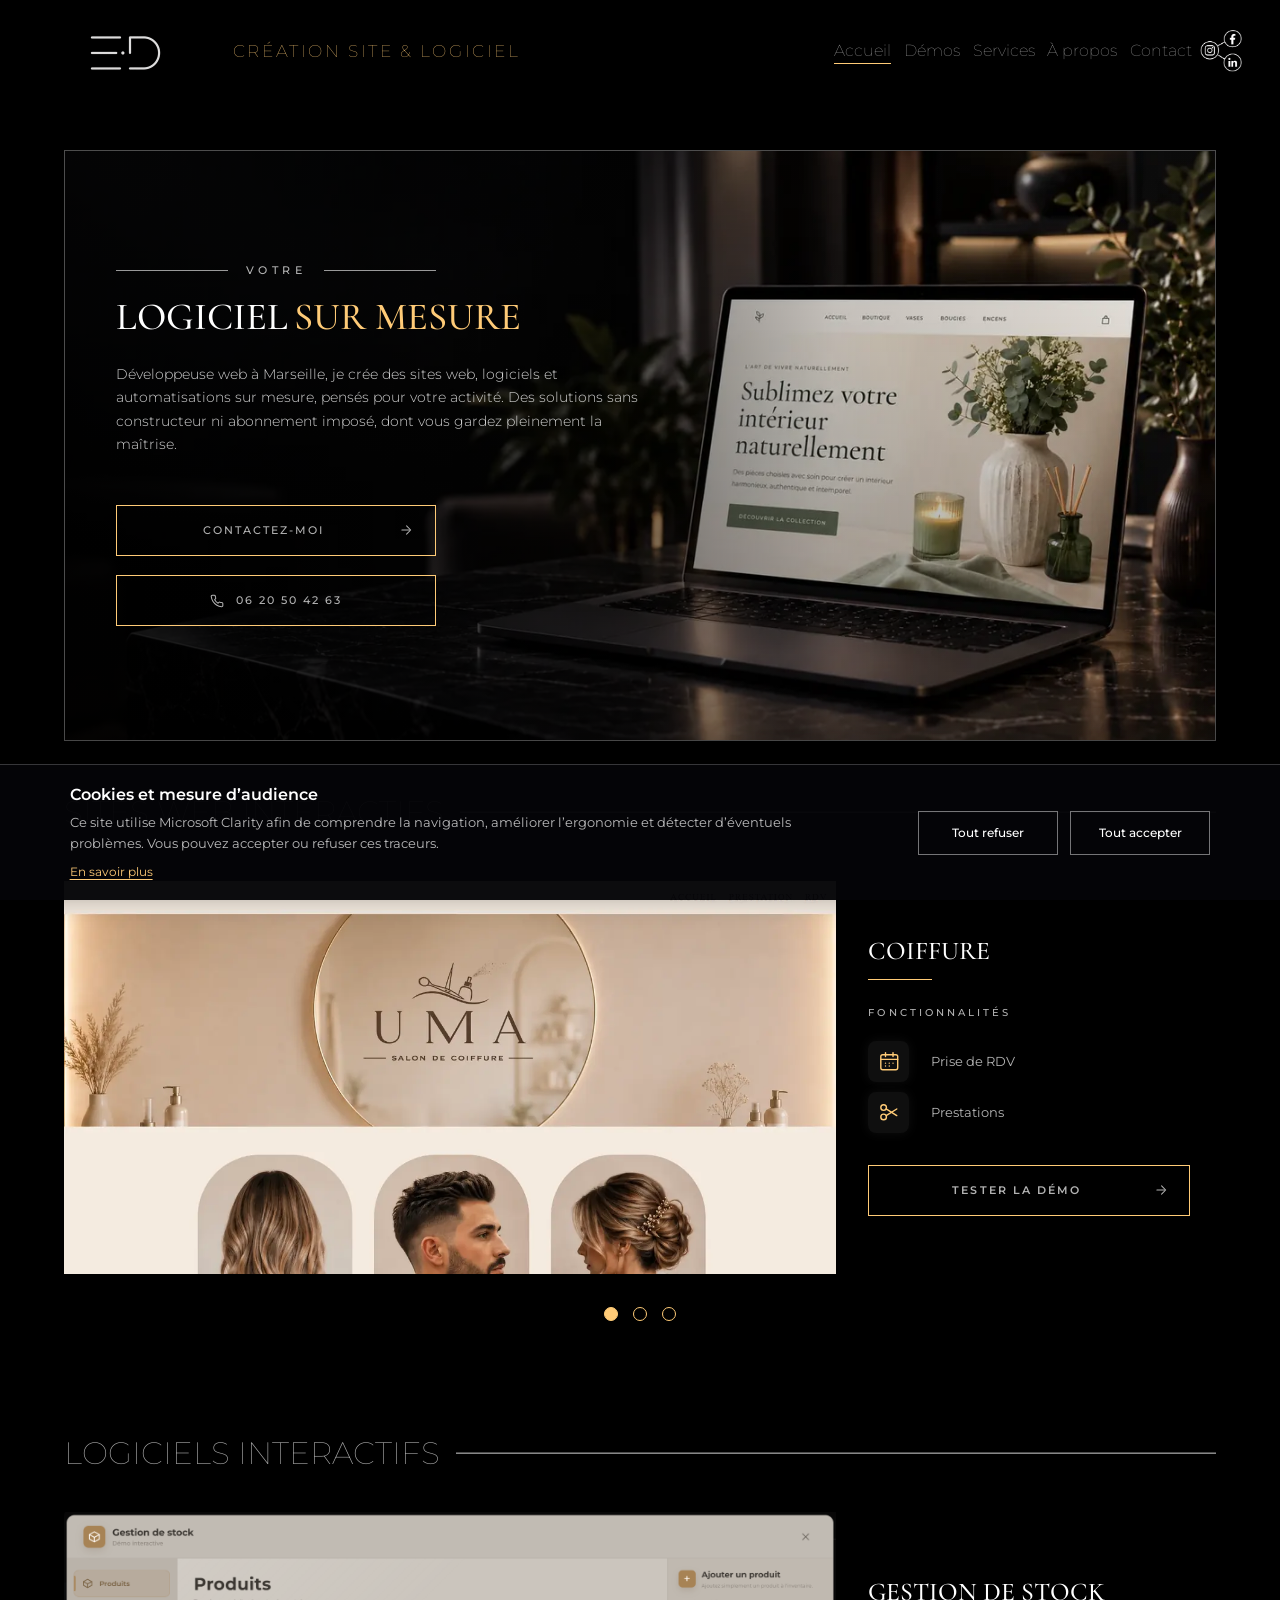
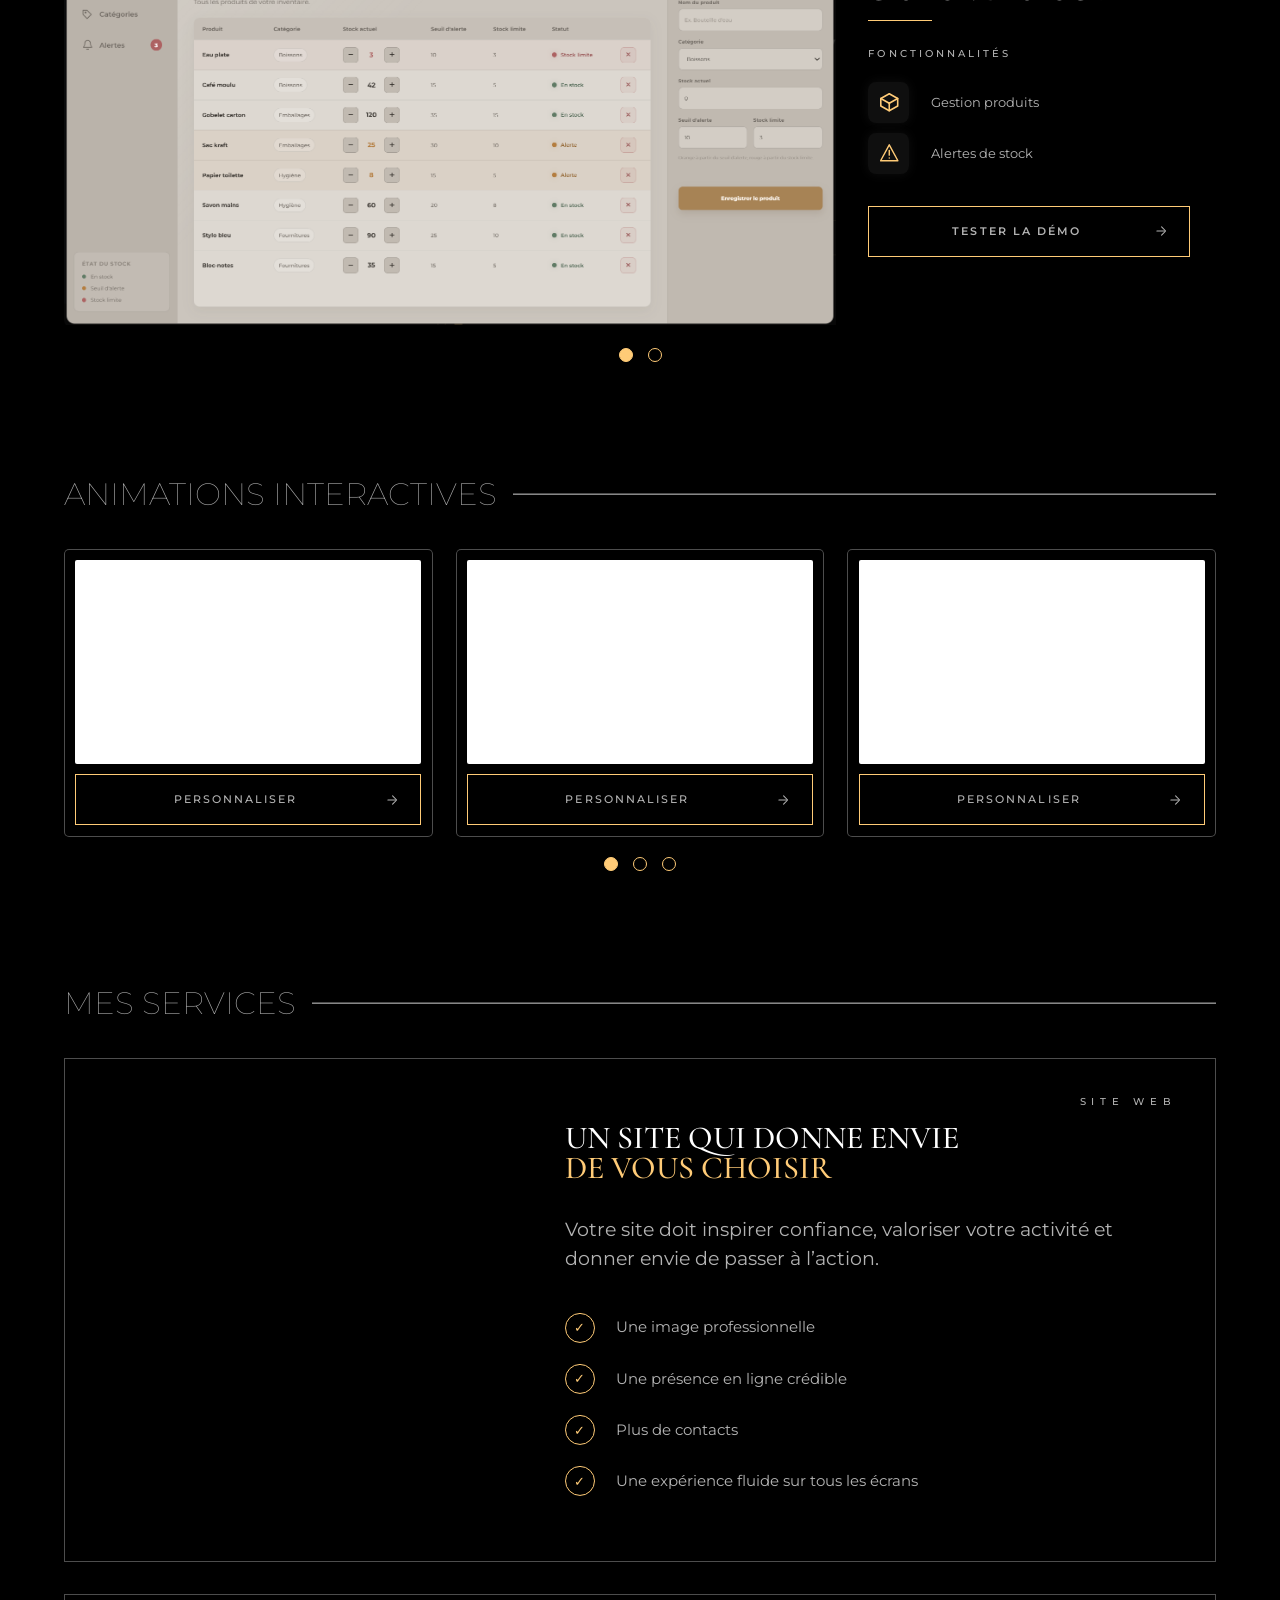
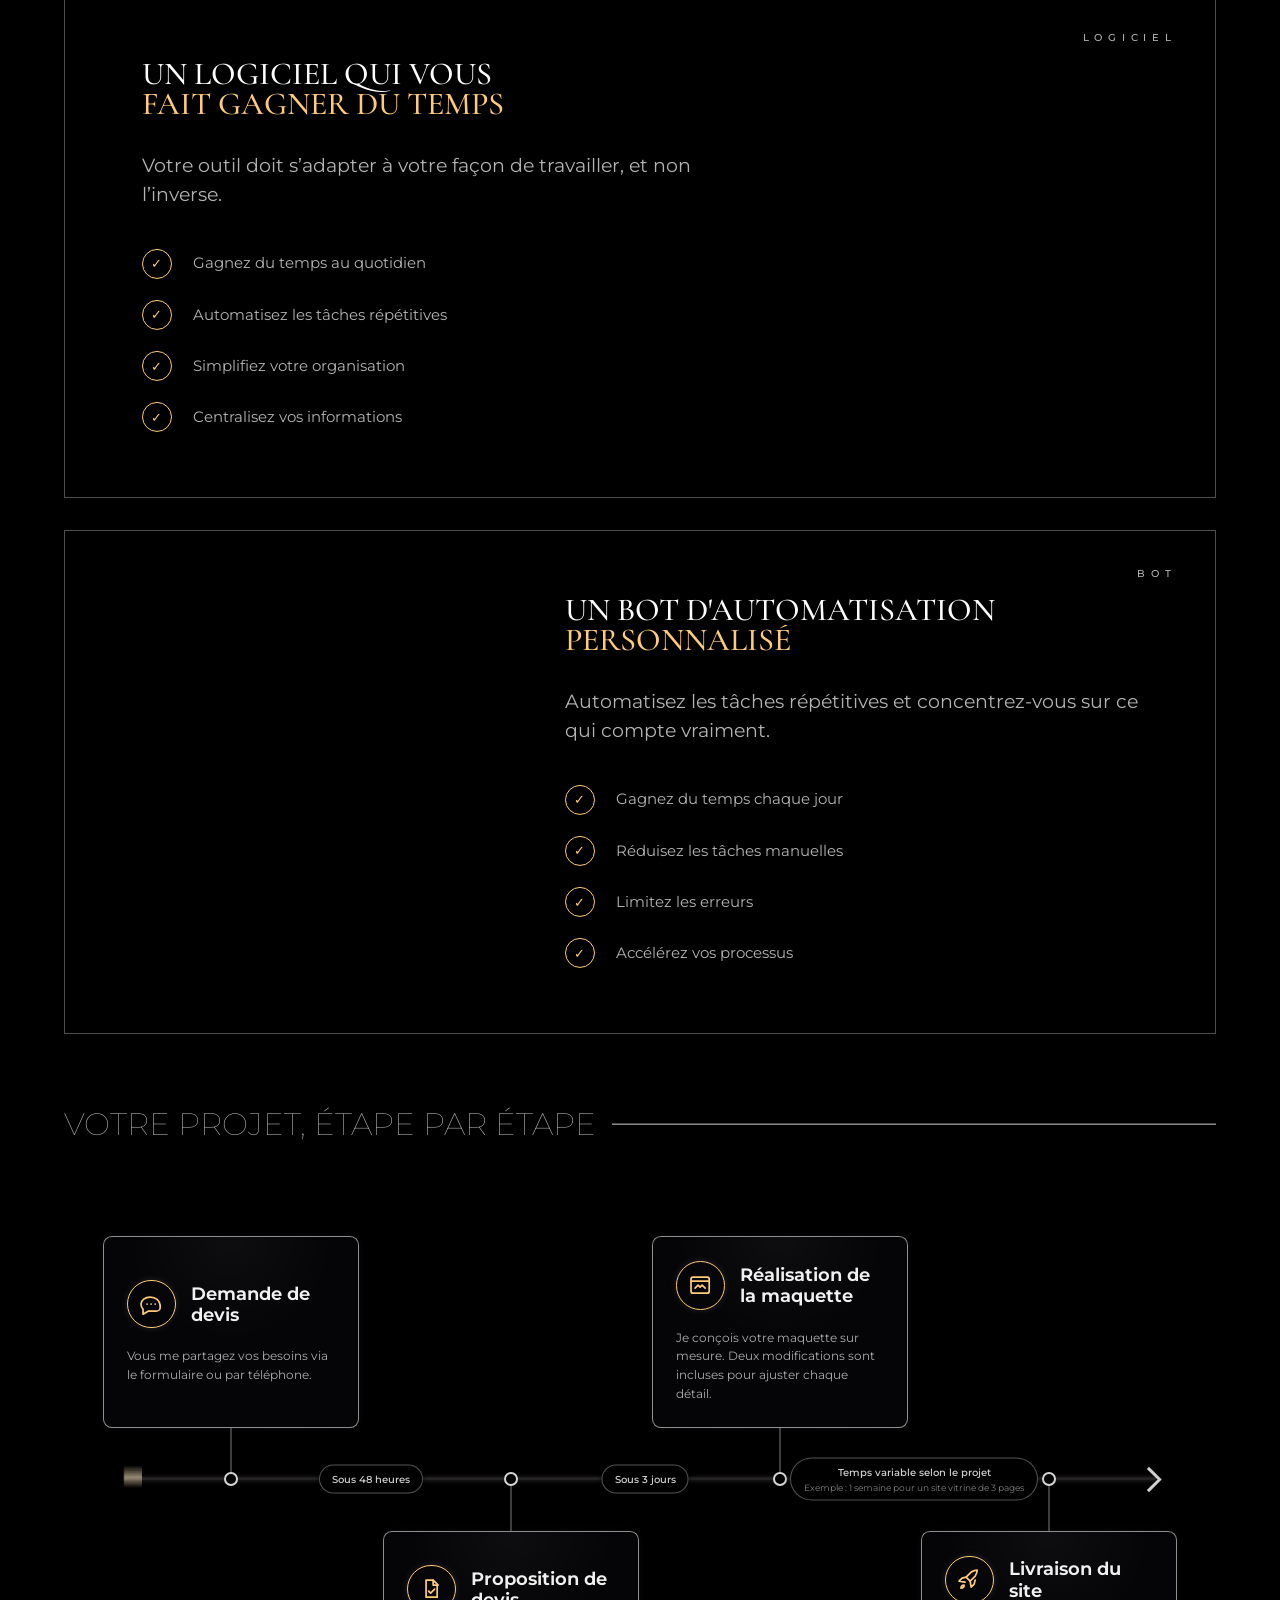
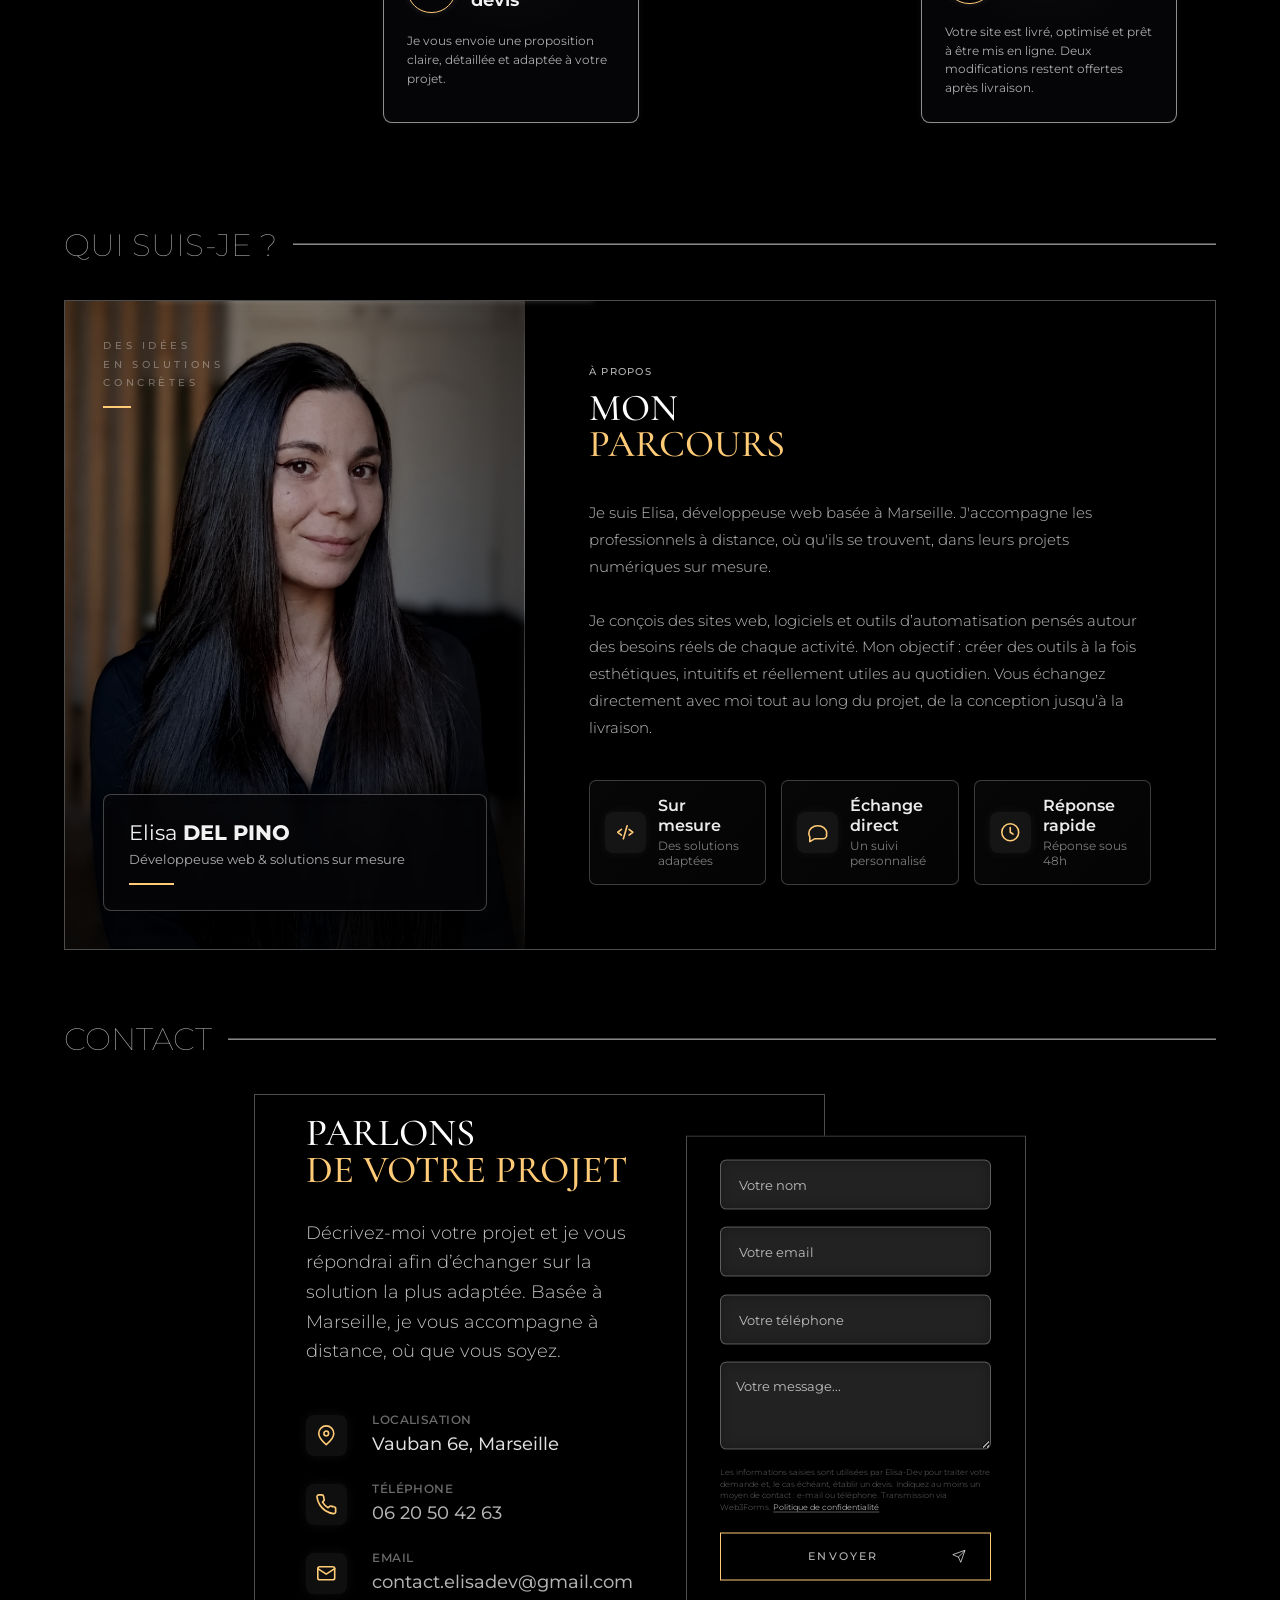
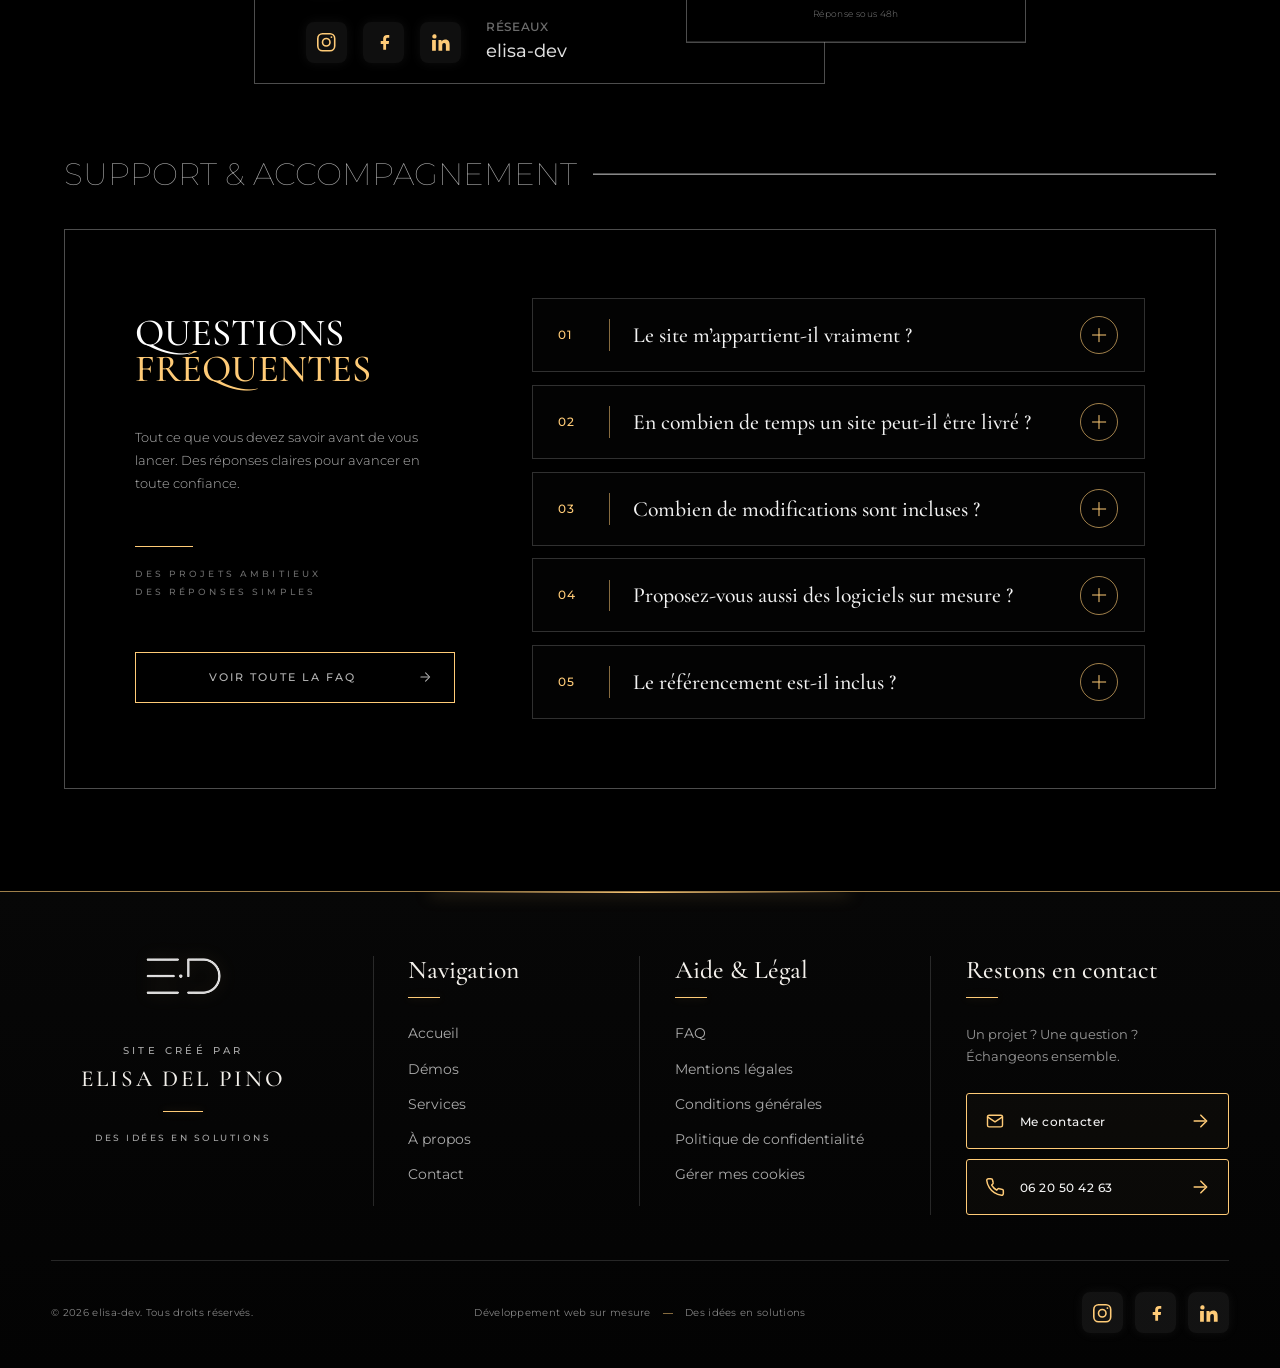
==== commit 5575e78c: "maj" ====
--- a/index.html
+++ b/index.html
@@ -1143,6 +1143,13 @@
                 />
 
                 <input type="hidden" name="from_name" value="Site Elisa-Dev" />
+                <input
+                  type="checkbox"
+                  name="botcheck"
+                  style="display: none"
+                  tabindex="-1"
+                  aria-hidden="true"
+                />
                 <div class="form__contact__field">
                   <label for="name"> NOM </label>
 
--- a/css/cookieConsent.css
+++ b/css/cookieConsent.css
@@ -43,6 +43,25 @@
   font-family:"Montserrat",Arial,sans-serif;
   font-size:13px;
   line-height:1.6;
+}
+
+.cookie-banner__link {
+  display:inline-block;
+  margin-top:10px;
+  color:var(--other-color);
+  font-family:"Montserrat",Arial,sans-serif;
+  font-size:12px;
+  text-decoration:underline;
+  text-underline-offset:3px;
+}
+
+.cookie-banner__link:hover {
+  color:#fff;
+}
+
+.cookie-banner__link:focus-visible {
+  outline:1px solid var(--other-color);
+  outline-offset:4px;
 }
 
 .cookie-banner__actions {
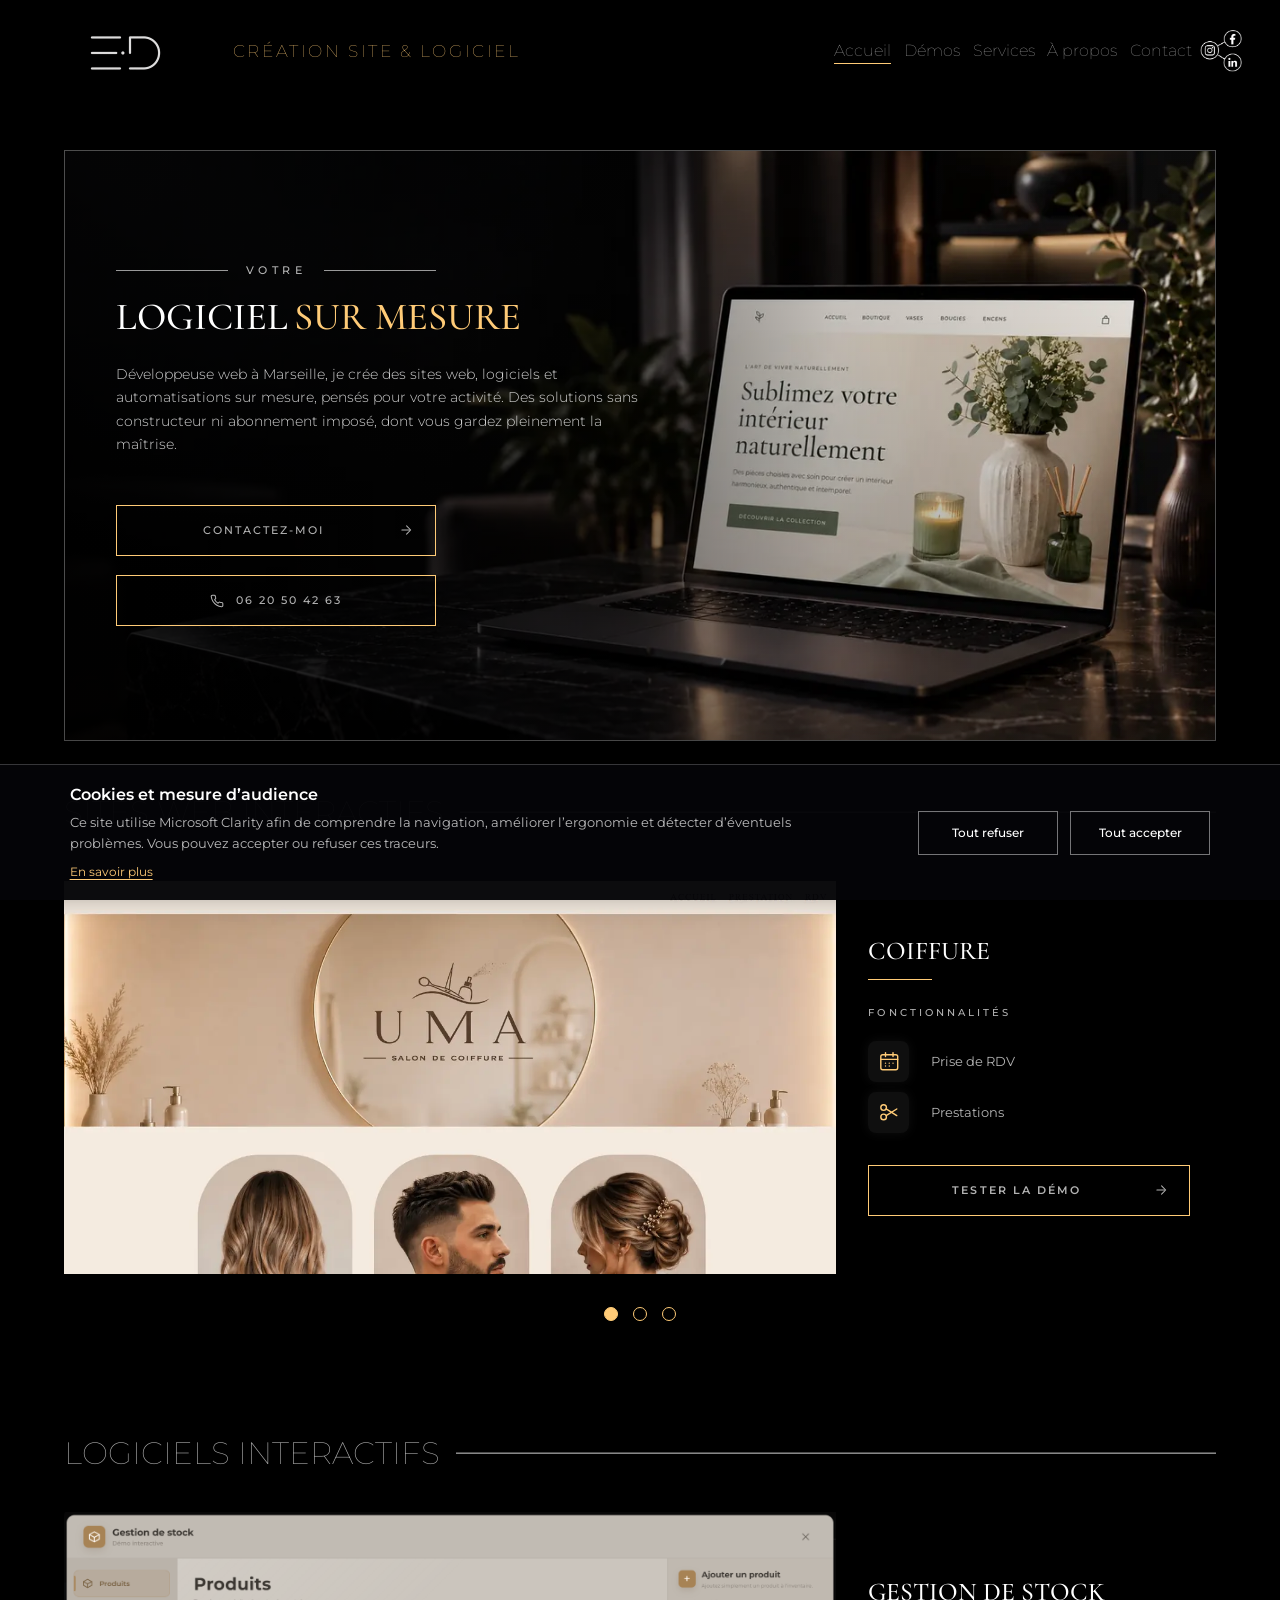
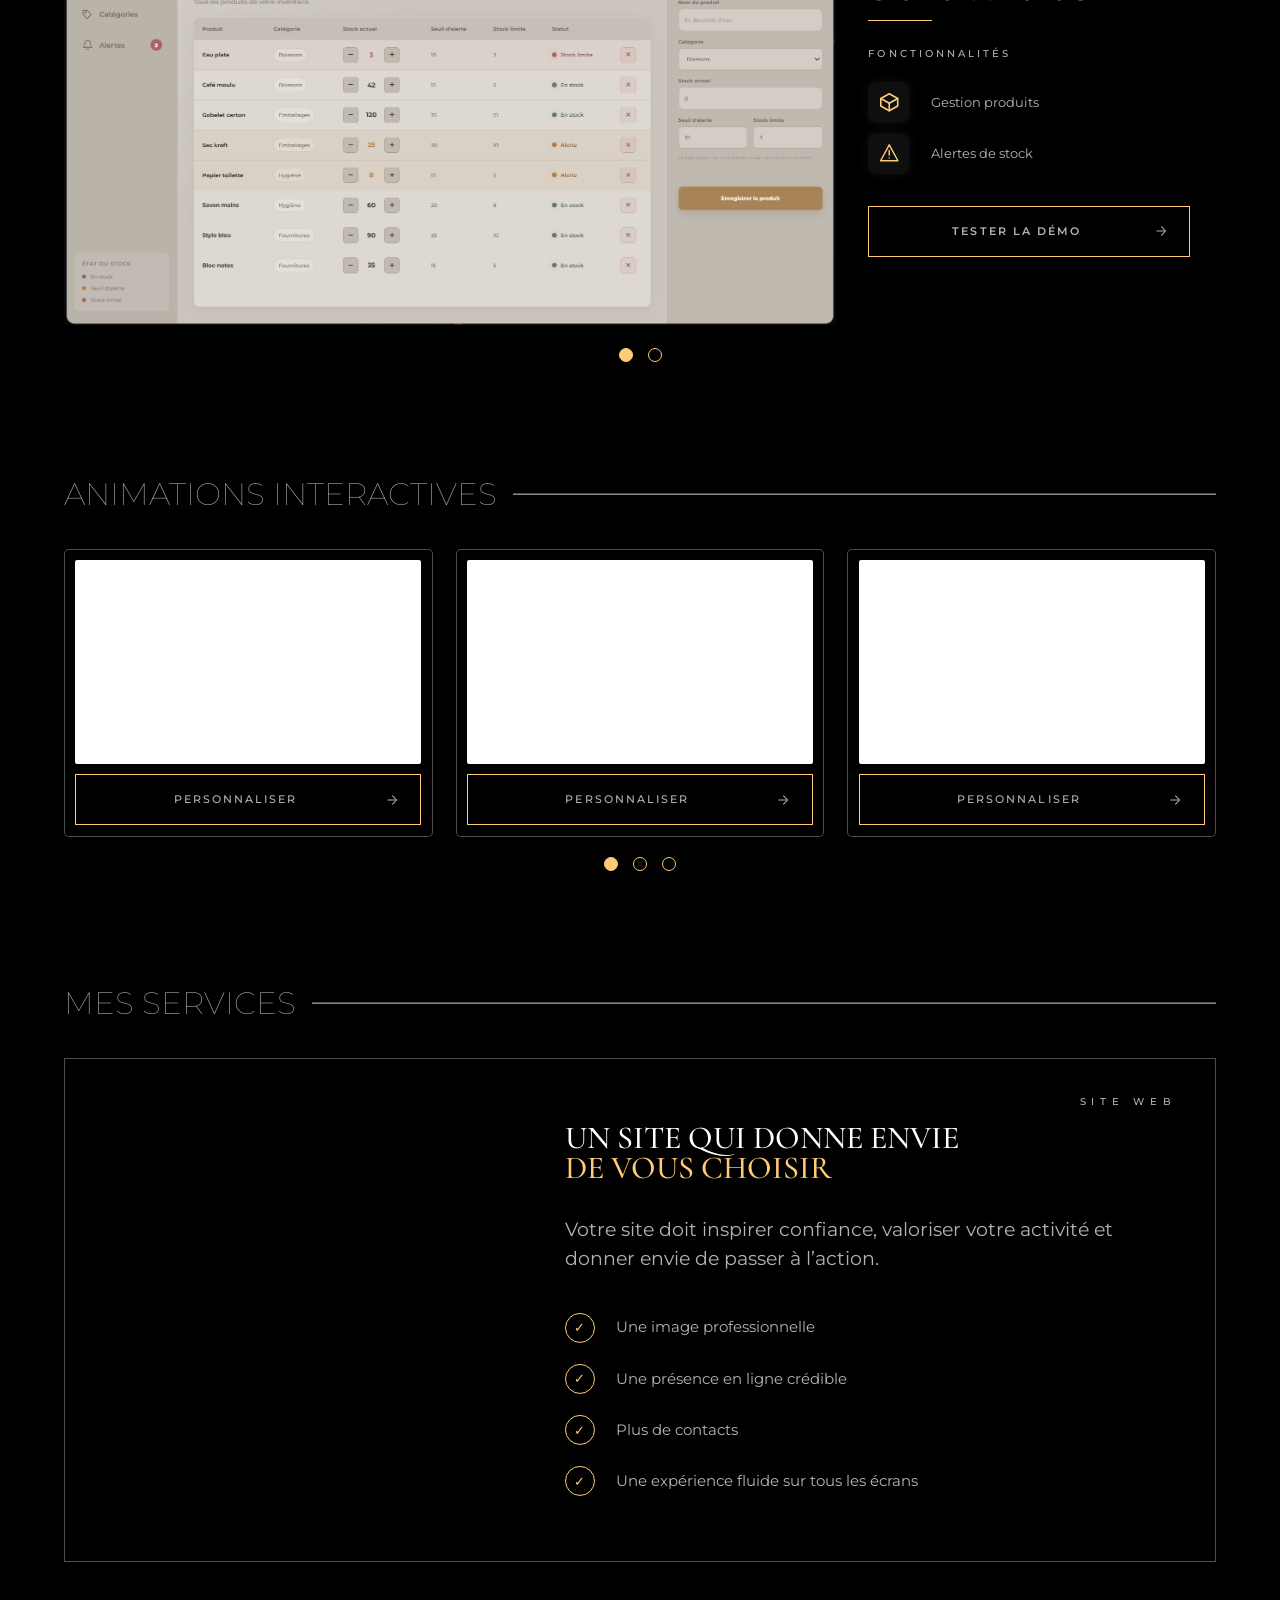
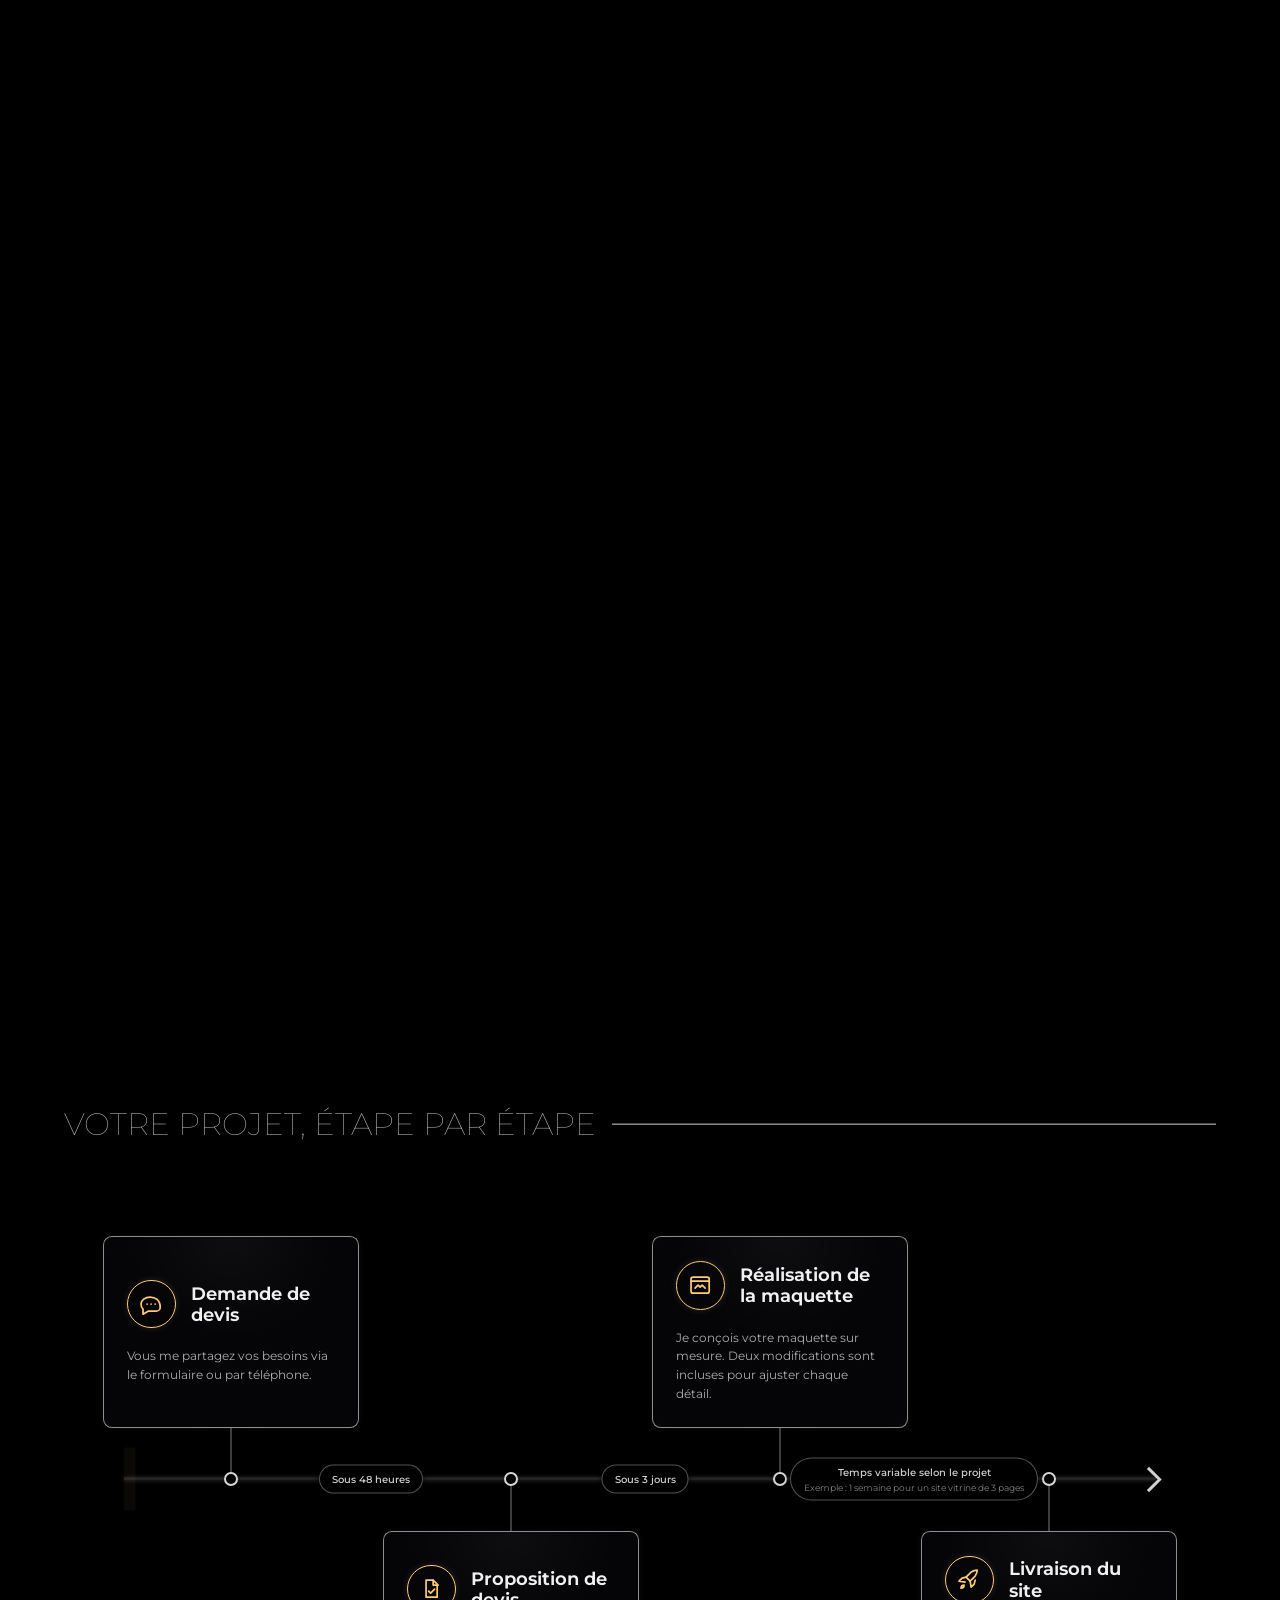
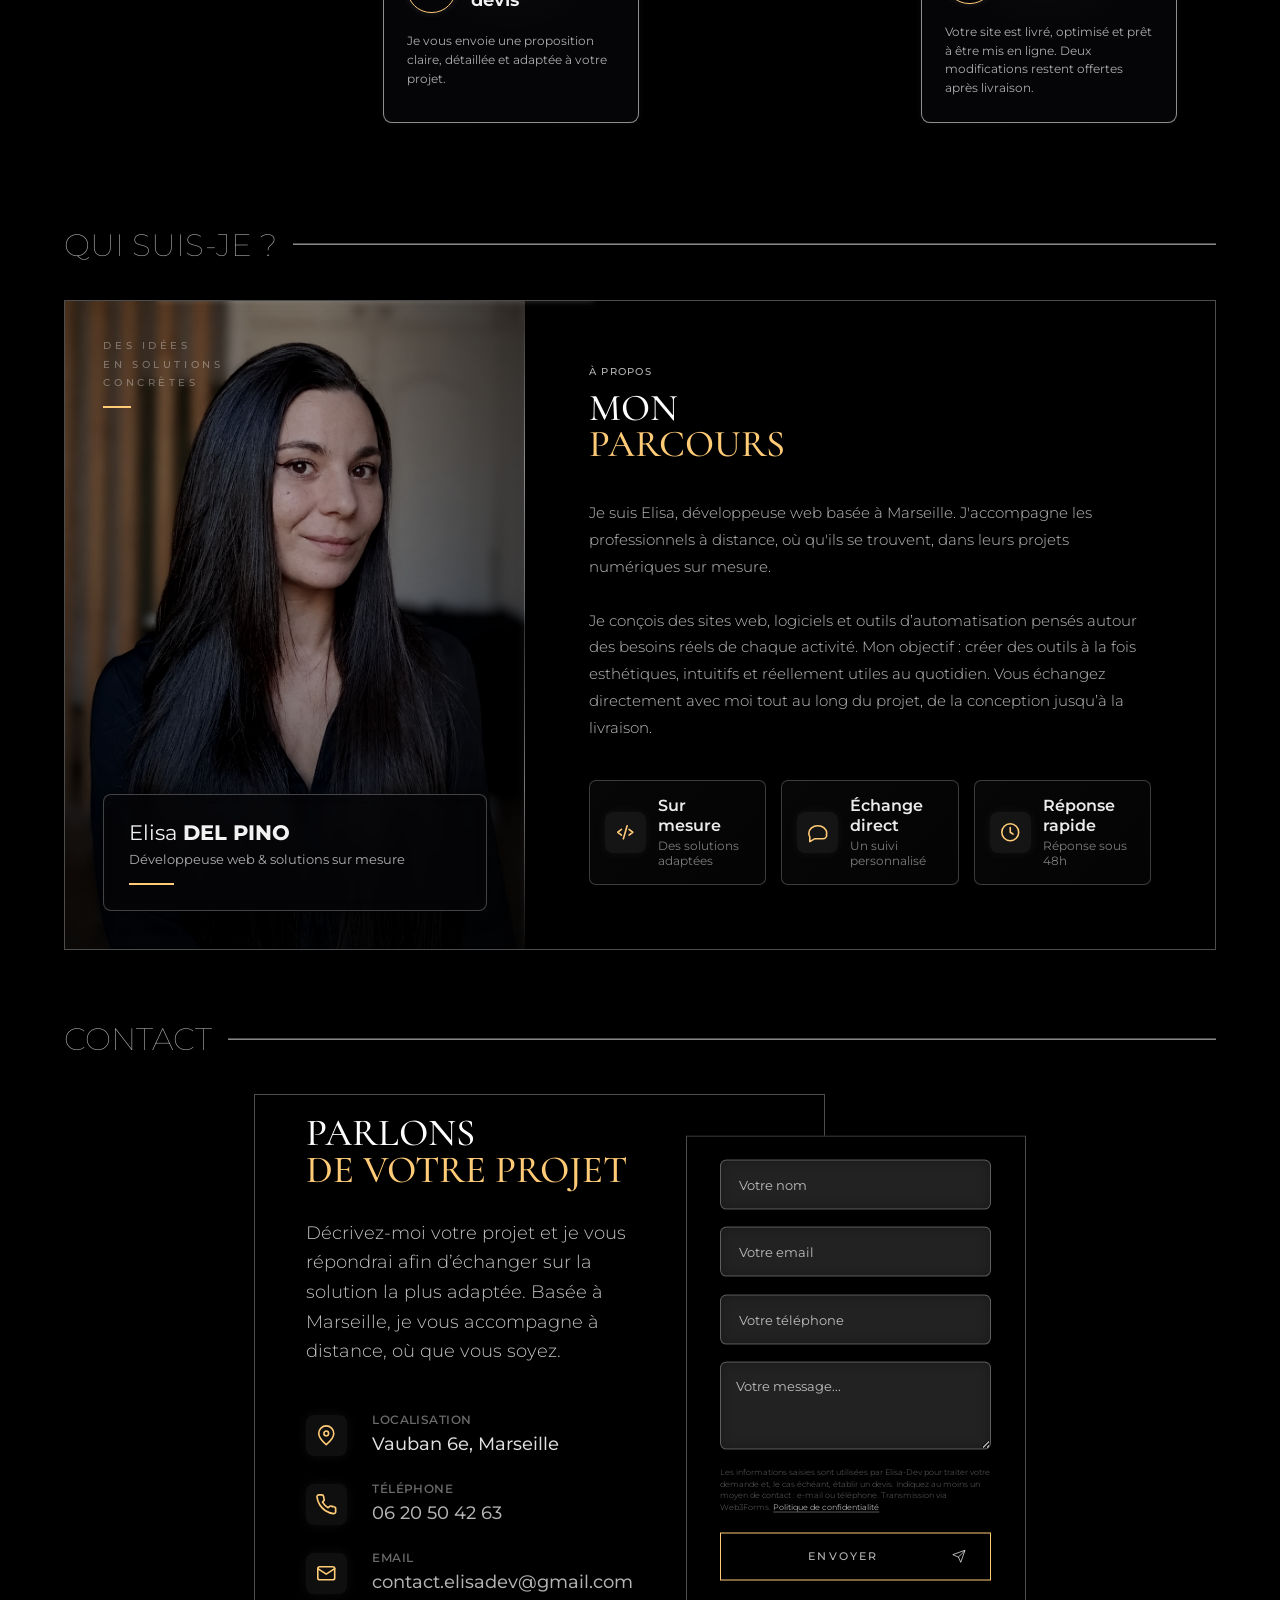
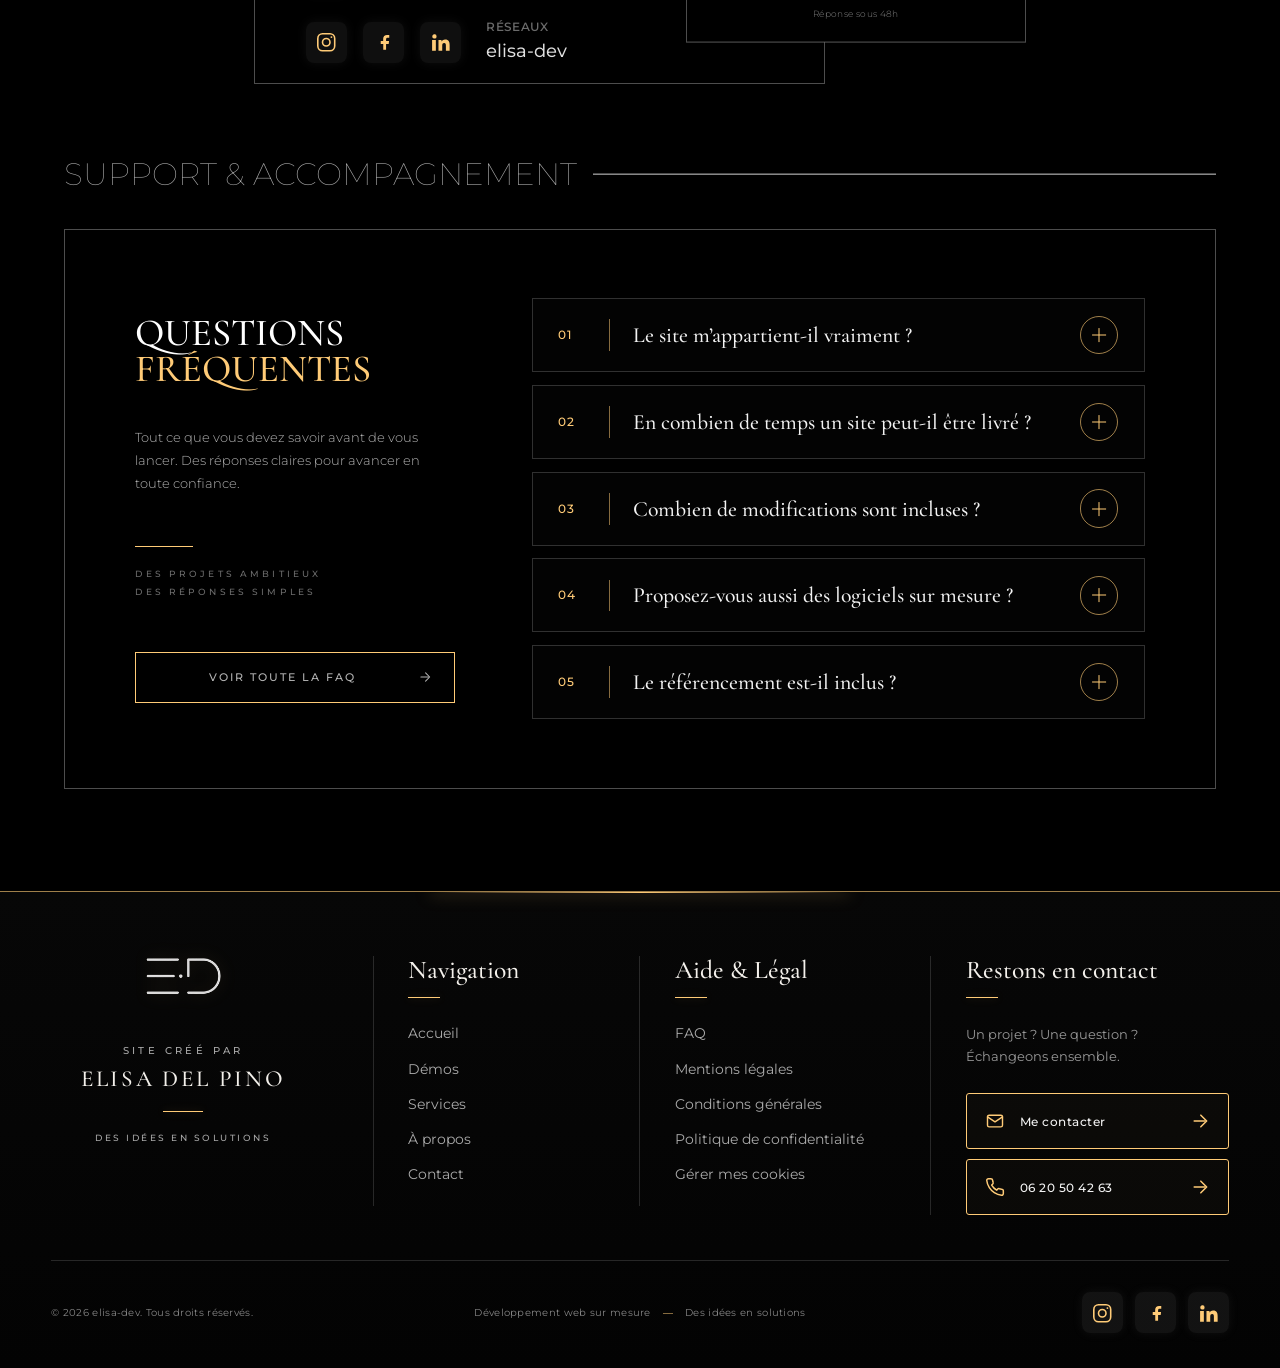
==== commit 4a5cb213: "maj" ====
--- a/index.html
+++ b/index.html
@@ -1047,7 +1047,7 @@
                       <!-- Instagram -->
 
                       <a
-                        href="#"
+                        href="https://www.instagram.com/elisadev.fr?exln=MXd6Y3FrdXFuZ2wybA=="
                         class="shared-icon"
                         target="_blank"
                         rel="noopener noreferrer"
@@ -1070,7 +1070,7 @@
                       <!-- Facebook -->
 
                       <a
-                        href="#"
+                        href="https://www.facebook.com/elisadev"
                         class="shared-icon"
                         target="_blank"
                         rel="noopener noreferrer"
@@ -1089,7 +1089,7 @@
                       <!-- LinkedIn -->
 
                       <a
-                        href="#"
+                        href="https://www.linkedin.com/in/elisadelpino"
                         class="shared-icon"
                         target="_blank"
                         rel="noopener noreferrer"
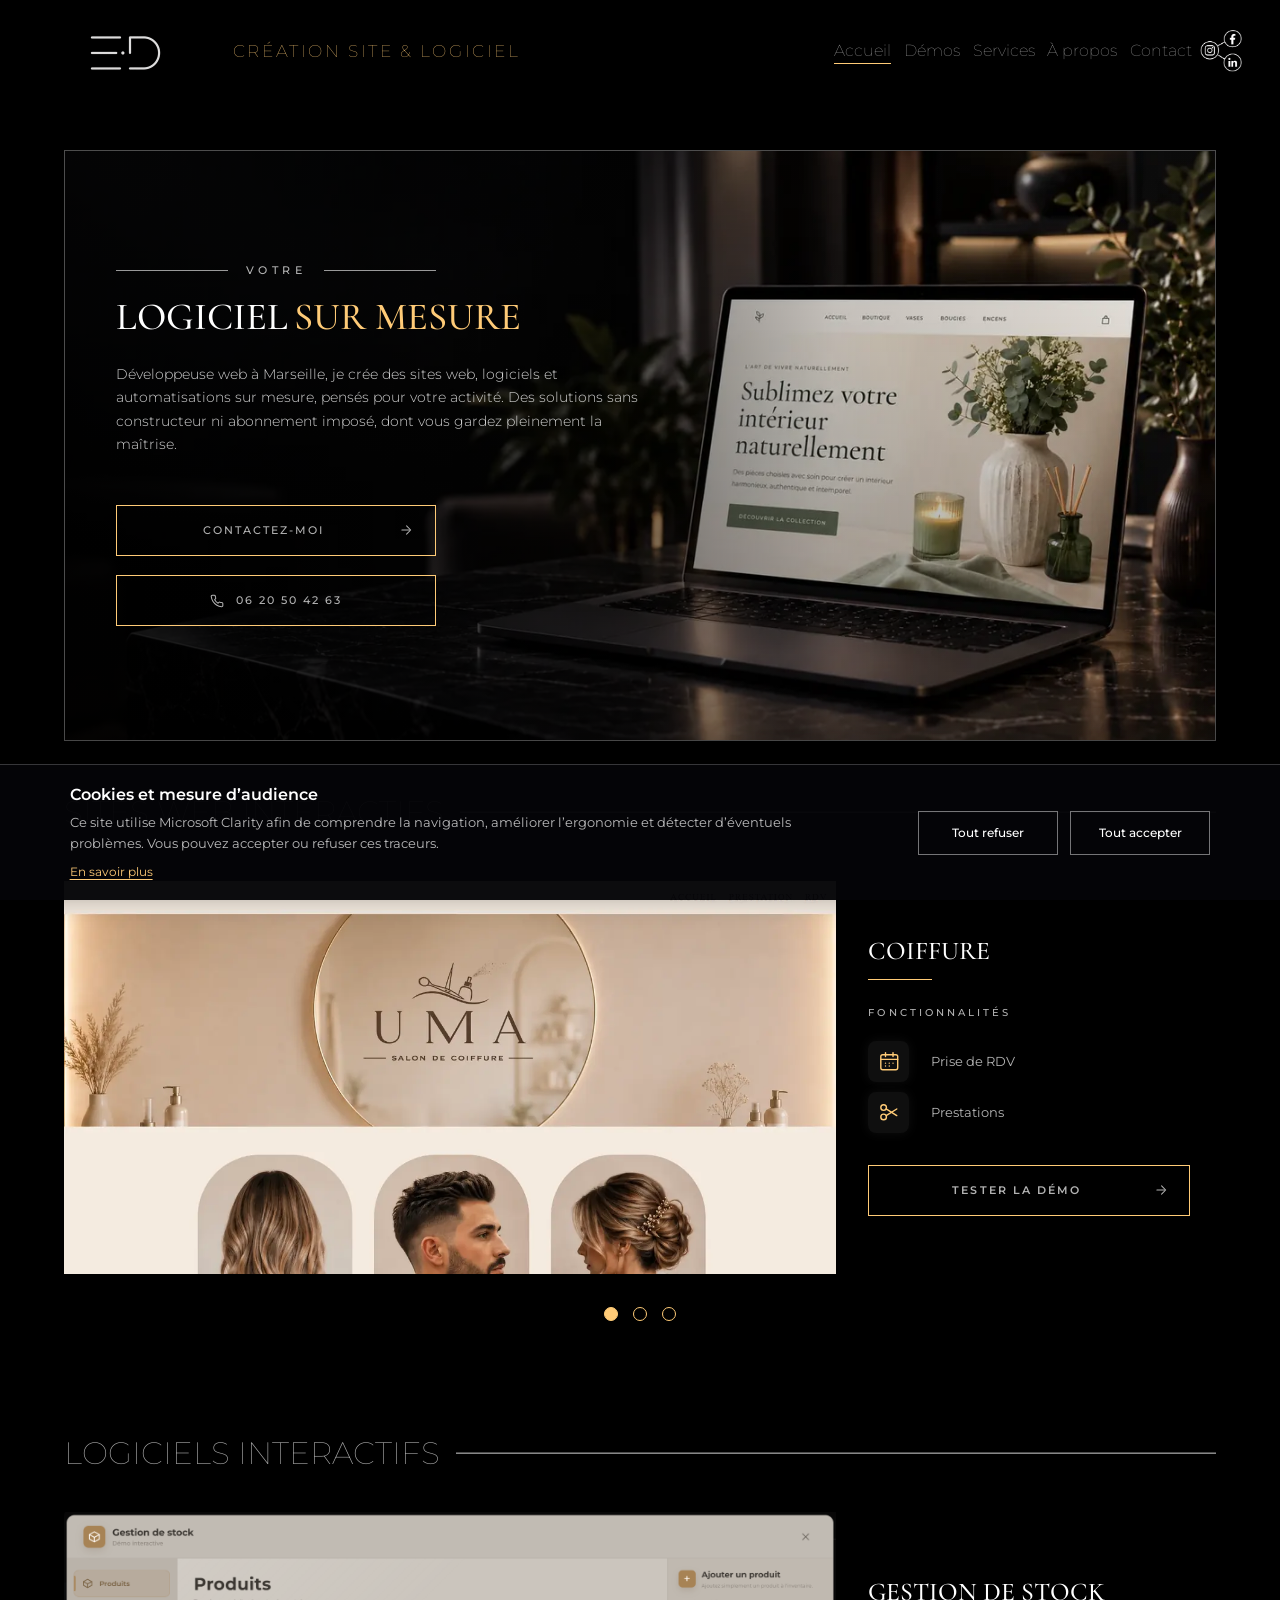
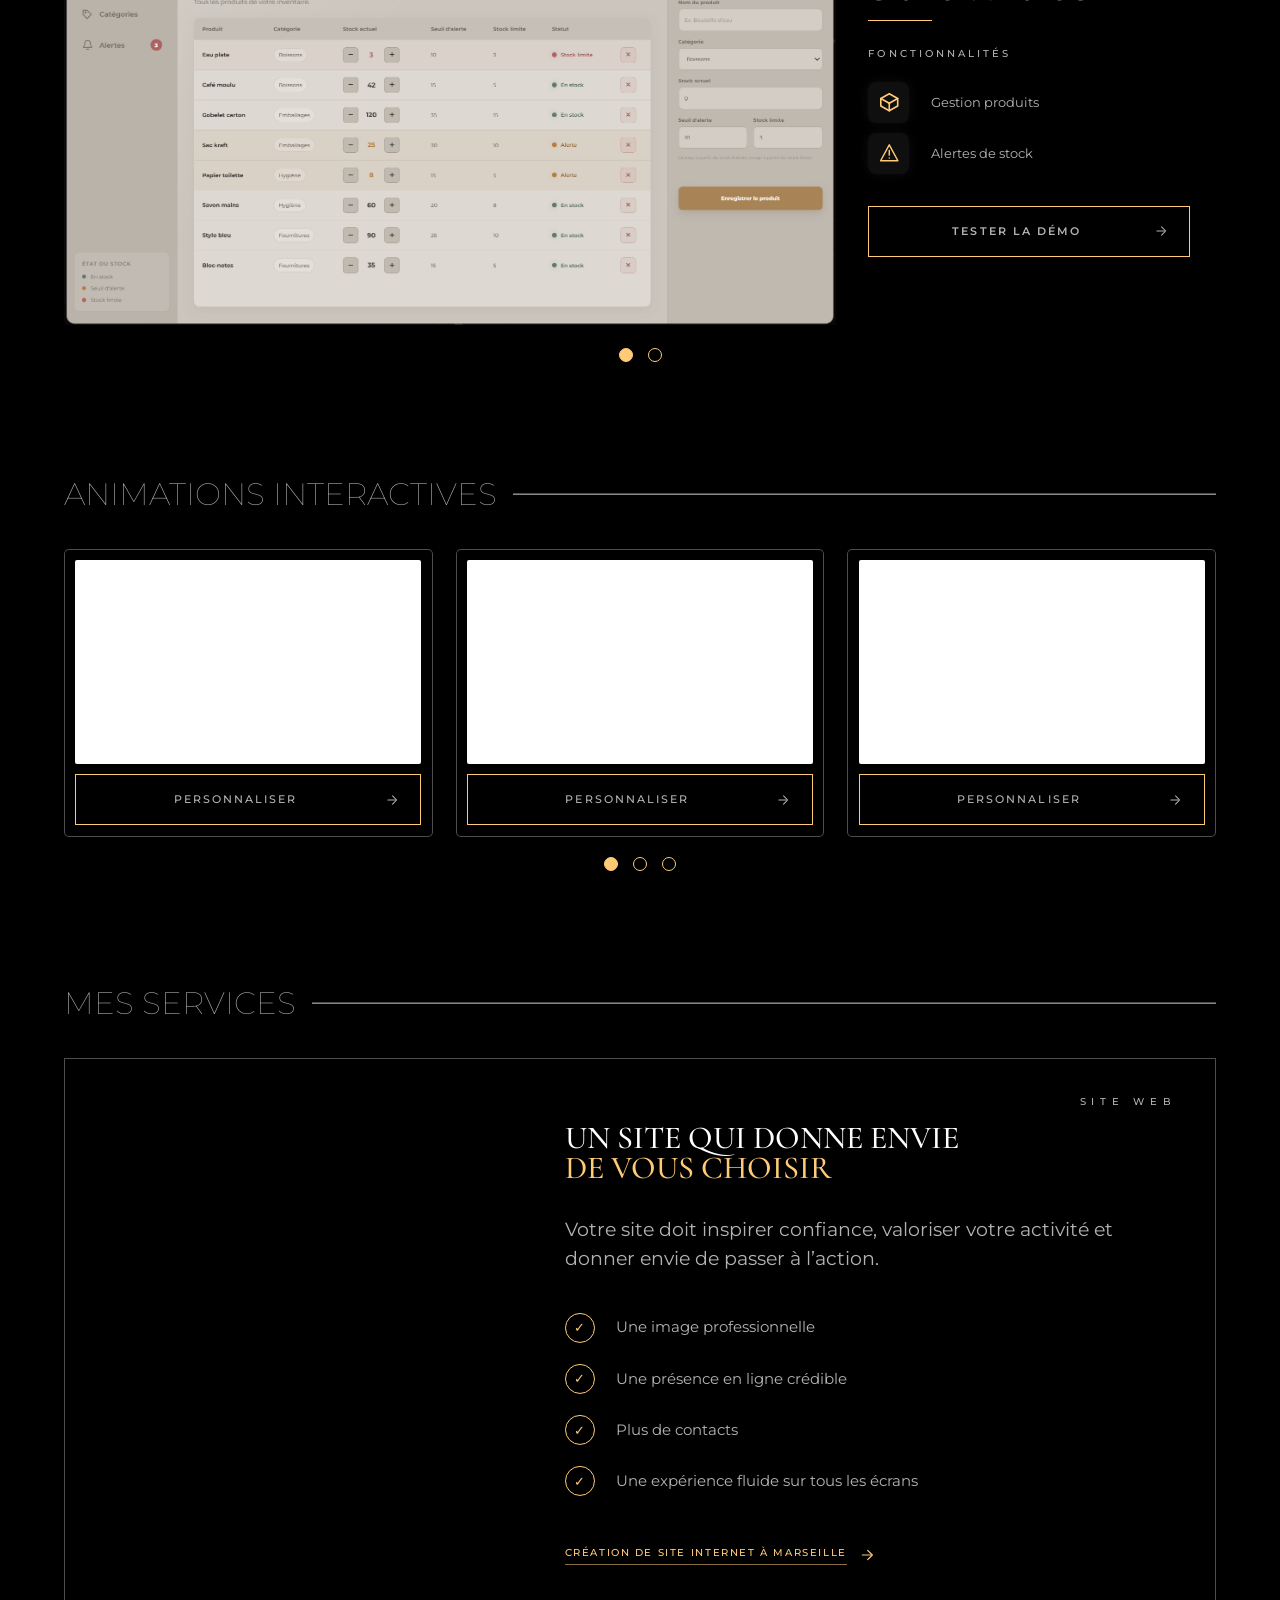
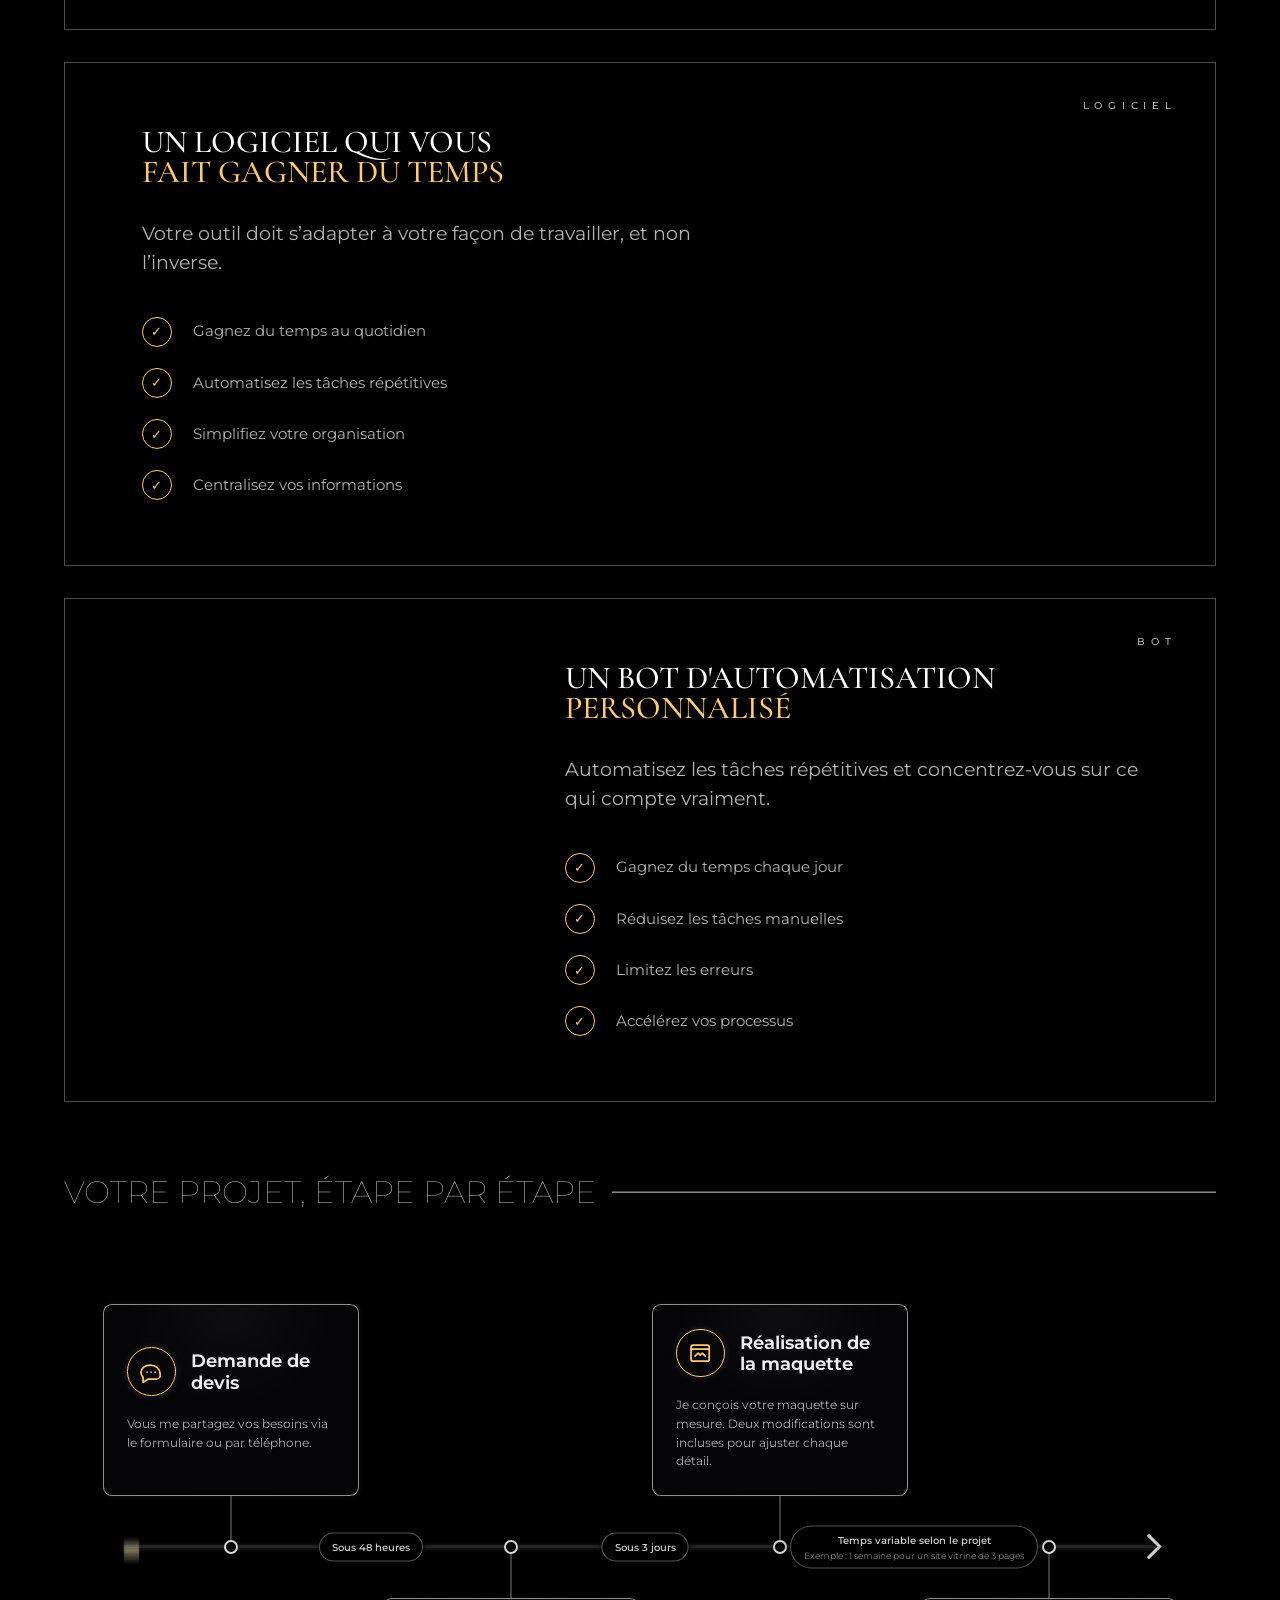
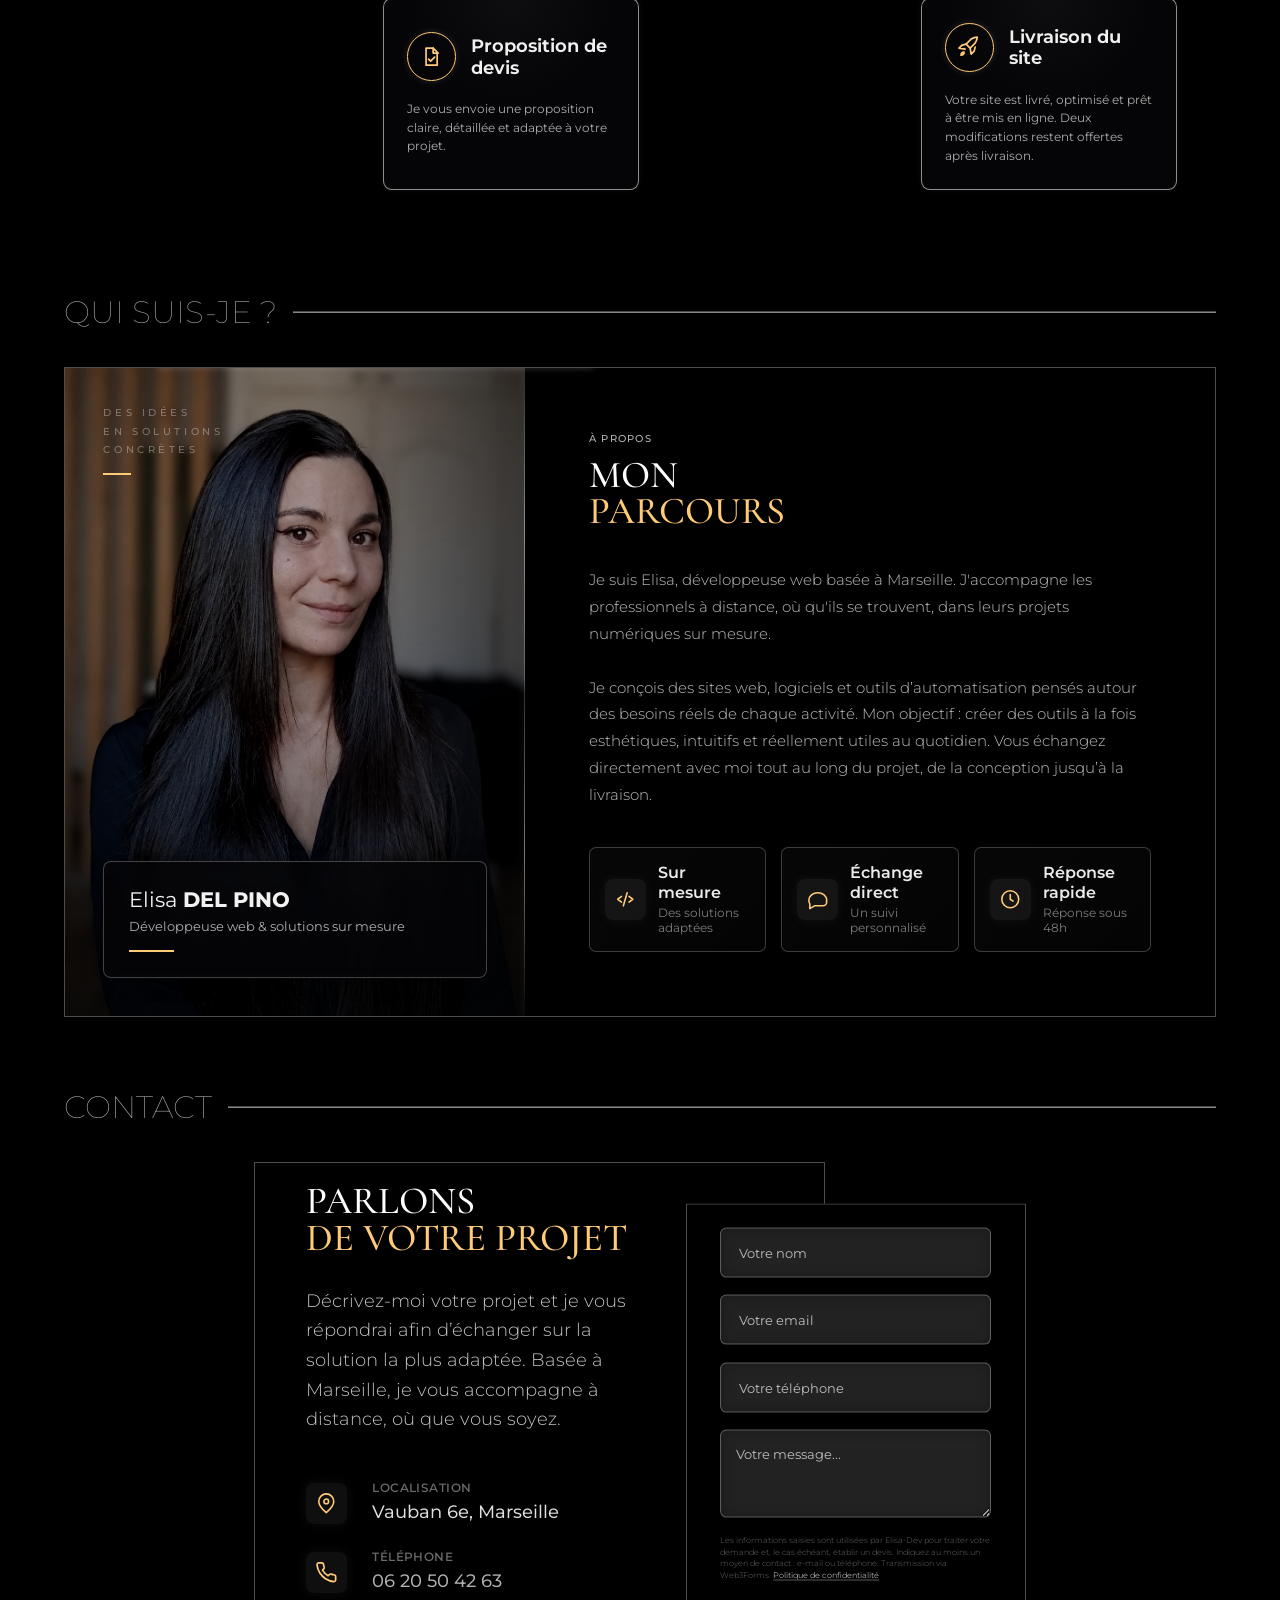
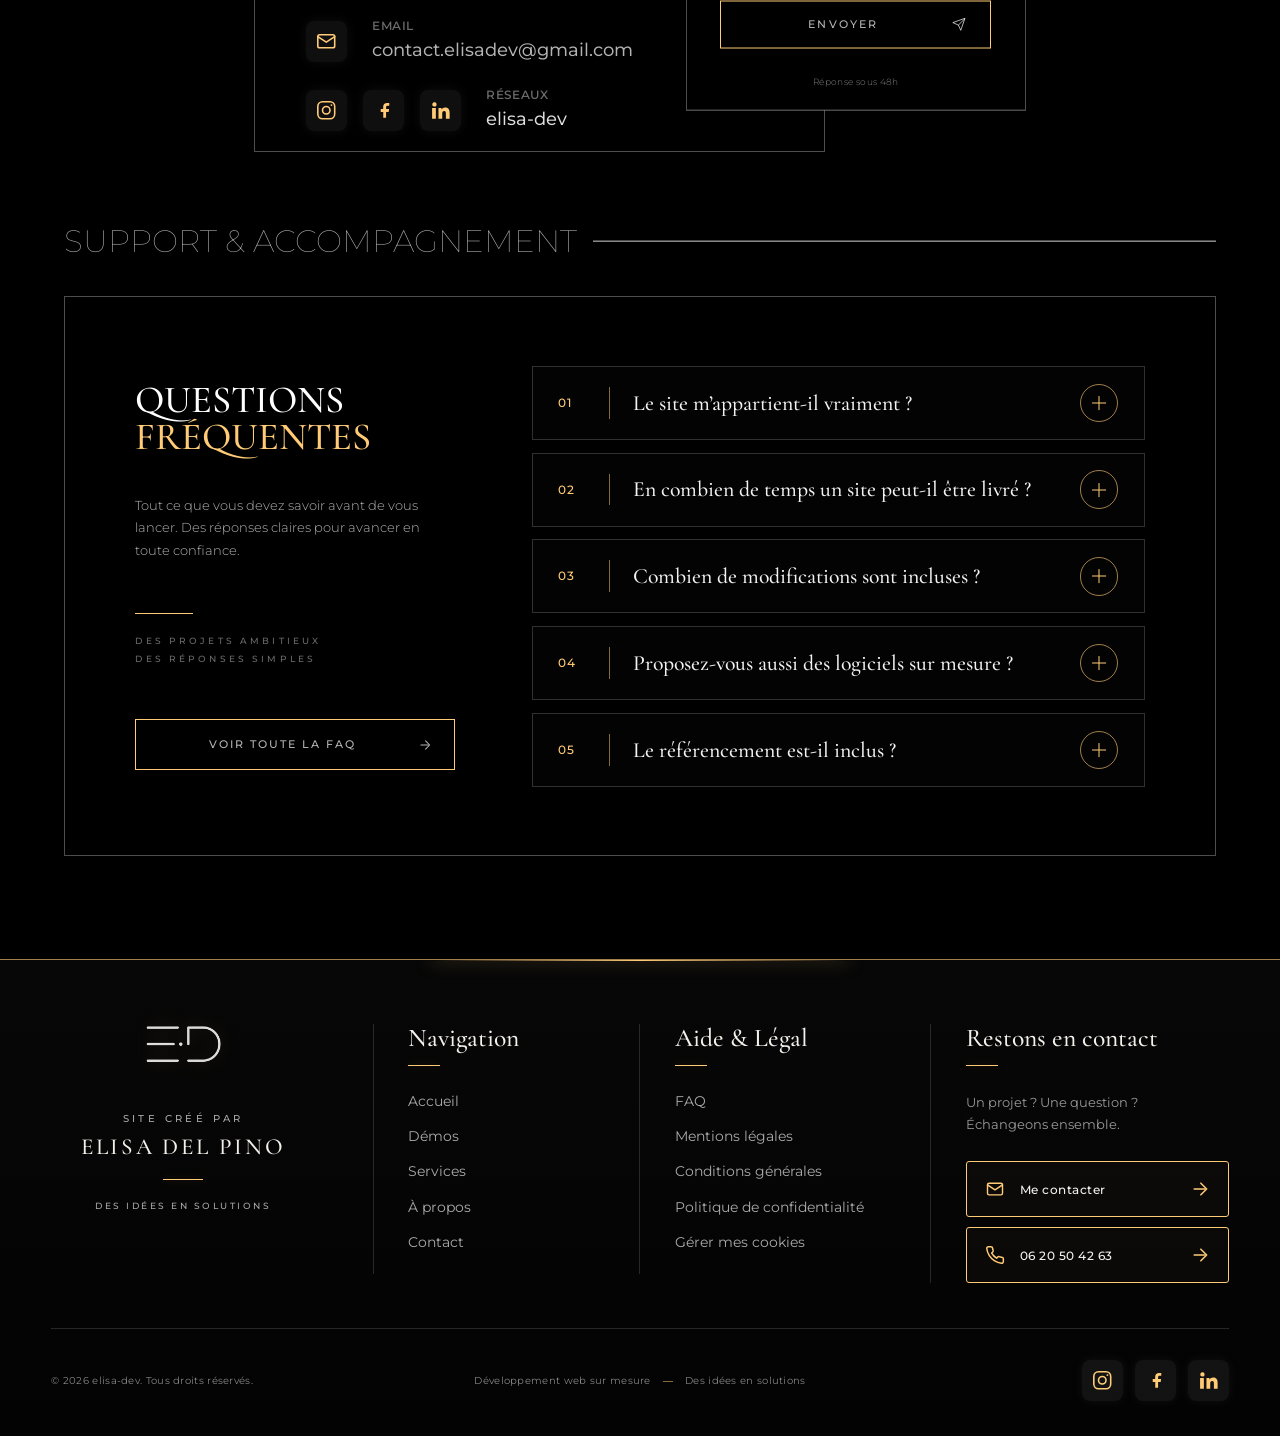
==== commit 0ac045d8: "Ajout de la page Création de sites internet et améliorations responsive, navigation et footer - Nouv" ====
--- a/index.html
+++ b/index.html
@@ -539,6 +539,24 @@
                 <li>Plus de contacts</li>
                 <li>Une expérience fluide sur tous les écrans</li>
               </ul>
+
+              <a
+                class="products-card__link"
+                href="/creation-site-internet-marseille"
+              >
+                <span>Création de site internet à Marseille</span>
+                <svg
+                  viewBox="0 0 24 24"
+                  fill="none"
+                  stroke="currentColor"
+                  stroke-width="1.8"
+                  stroke-linecap="round"
+                  stroke-linejoin="round"
+                  aria-hidden="true"
+                >
+                  <use href="/img/icons.svg#arrow-right"></use>
+                </svg>
+              </a>
             </div>
           </article>
 
--- a/css/styles.css
+++ b/css/styles.css
@@ -176,7 +176,7 @@
   .demo-animation-card__button {
     min-height:44px;
     padding:0 clamp(8px,2.5vw,16px);
-    font-size:clamp(8px,2.3vw,11px);
+    font-size:13px;
     letter-spacing:clamp(.8px,.3vw,1.5px);
   }
 
@@ -194,7 +194,7 @@
   .demo-animation-card__button {
     min-height:42px;
     padding:0 7px;
-    font-size:clamp(9px,2.5vw,10px);
+    font-size:13px;
     letter-spacing:.7px;
   }
 }
--- a/css/header.css
+++ b/css/header.css
@@ -370,6 +370,15 @@
 }
 
 /* -----------------------------------------------------------------------
+MENU BURGER (masqué au-dessus de 600PX)
+----------------------------------------------------------------------- */
+
+.header__burger,
+.header__nav__social {
+  display:none;
+}
+
+/* -----------------------------------------------------------------------
 RESPONSIVE <= 600PX
 ----------------------------------------------------------------------- */
 
@@ -379,13 +388,8 @@
     padding:0 10px;
   }
 
-  .header__left {
-    position:relative;
-    z-index:6;
-  }
-
-  .header__logo {
-    z-index:6;
+  .header.is-menu-open {
+    z-index:20001;
   }
 
   .header__logo img {
@@ -394,91 +398,210 @@
   }
 
   .header__title {
-    display:none;
+    position:absolute;
+    top:50%;
+    left:50%;
+    width:max-content;
+    max-width:none;
+    justify-content:center;
+    transform:translate(-50%,-50%);
+  }
+
+  .header__neon-title {
+    font-size:clamp(10px,calc(3.6vw - 2.4px),13.6px);
+    font-weight:300;
+    letter-spacing:.1em;
+    text-align:center;
+  }
+
+  .header__burger {
+    position:relative;
+    width:44px;
+    height:44px;
+    padding:0 11px 0 0;
+    display:flex;
+    flex-direction:column;
+    align-items:flex-end;
+    justify-content:center;
+    gap:6px;
+    background:none;
+    border:0;
+    cursor:pointer;
+    z-index:6;
+  }
+
+  .header__burger span {
+    display:block;
+    width:22px;
+    height:1.5px;
+    background:rgba(255,255,255,.85);
+    transition:transform .32s ease,opacity .2s ease,width .25s ease;
+  }
+
+  .header__burger span:nth-child(3) {
+    width:14px;
+  }
+
+  .header.is-menu-open .header__burger span:nth-child(1) {
+    transform:translateY(7.5px) rotate(45deg);
+  }
+
+  .header.is-menu-open .header__burger span:nth-child(2) {
+    opacity:0;
+  }
+
+  .header.is-menu-open .header__burger span:nth-child(3) {
+    width:22px;
+    transform:translateY(-7.5px) rotate(-45deg);
   }
 
   .header__nav {
     position:absolute;
-    top:0;
+    top:100%;
     right:0;
-    bottom:0;
     left:0;
-    height:100%;
+    max-height:calc(100vh - 72px);
+    max-height:calc(100dvh - 72px);
+    overflow-y:auto;
+    overscroll-behavior:contain;
+    background:#000;
+    border-bottom:1px solid rgba(255,203,119,.3);
+    box-shadow:0 14px 30px rgba(0,0,0,.6);
+    opacity:0;
+    visibility:hidden;
+    transform:translateY(-8px);
+    transition:opacity .28s ease,transform .28s ease,visibility .28s;
+  }
+
+  .header.is-menu-open .header__nav {
+    opacity:1;
+    visibility:visible;
+    transform:none;
   }
 
   .header__nav__menu {
-    position:relative;
     width:100%;
-    height:100%;
-    padding:0 54px 0 78px;
+    padding:6px 0 18px;
+    flex-direction:column;
+    align-items:center;
+    gap:0;
+  }
+
+  .header__nav__menu__link {
+    width:100%;
+    display:flex;
     justify-content:center;
-    flex-wrap:nowrap;
-    gap:6px;
-  }
-
-  .header__nav__menu__link {
-    flex:0 1 auto;
+    opacity:0;
+    transform:translateY(-6px);
+    transition:opacity .3s ease,transform .3s ease;
   }
 
   .header__nav__menu__link a {
-    min-height:40px;
+    min-height:50px;
     display:flex;
     align-items:center;
     justify-content:center;
-    font-size:clamp(9px,2.5vw,12px);
+    font-size:16px;
+    font-weight:300;
+    letter-spacing:.1em;
+  }
+
+  .header__nav__menu__link a::after {
+    bottom:11px;
+  }
+
+  .header__nav__menu__reseaux {
+    display:none;
+  }
+
+  .header__nav__social {
+    width:calc(100% - 48px);
+    margin-top:8px;
+    padding-top:18px;
+    display:flex;
+    justify-content:center;
+    gap:14px;
+    border-top:1px solid rgba(255,255,255,.1);
+    opacity:0;
+    transform:translateY(-6px);
+    transition:opacity .3s ease,transform .3s ease;
+  }
+
+  .header.is-menu-open .header__nav__menu__link,
+  .header.is-menu-open .header__nav__social {
+    opacity:1;
+    transform:none;
+  }
+
+  .header.is-menu-open .header__nav__menu__link:nth-child(2) {
+    transition-delay:.04s;
+  }
+
+  .header.is-menu-open .header__nav__menu__link:nth-child(3) {
+    transition-delay:.08s;
+  }
+
+  .header.is-menu-open .header__nav__menu__link:nth-child(4) {
+    transition-delay:.12s;
+  }
+
+  .header.is-menu-open .header__nav__menu__link:nth-child(5) {
+    transition-delay:.16s;
+  }
+
+  .header.is-menu-open .header__nav__social {
+    transition-delay:.2s;
+  }
+
+  .header__socialLink {
+    width:44px;
+    height:44px;
+    display:flex;
+    align-items:center;
+    justify-content:center;
+    border-radius:8px;
+    background:rgba(184,184,184,.08);
+    color:var(--text-color);
+    transition:color .18s ease,background-color .18s ease;
+  }
+
+  .header__socialLink:hover {
+    color:#fff;
+    background:rgba(184,184,184,.14);
+  }
+
+  .header__socialLink svg {
+    width:20px;
+    height:20px;
+    fill:currentColor;
+  }
+}
+
+@media screen and (max-width:600px) and (max-height:500px) {
+  .header__nav__menu {
+    padding:2px 0 12px;
+  }
+
+  .header__nav__menu__link a {
+    min-height:42px;
   }
 
   .header__nav__menu__link a::after {
     bottom:8px;
   }
 
-  .header__nav__menu__reseaux {
-    position:absolute;
-    top:50%;
-    right:10px;
-    width:34px;
-    height:34px;
-    margin-left:0;
-    transform:translateY(-50%);
-    z-index:7;
-  }
-
-  .header__reseauxButton {
-    width:34px;
-    height:34px;
-  }
-
-  .header__img__reseaux {
-    width:18px;
-    height:18px;
-    transform:scale(2);
-  }
-
-  .header__reseauxPopup {
-    top:calc(100% + 10px);
-    right:0;
-    width:42px;
-    padding:4px;
-    transform:translateY(-8px);
-  }
-
-  .header__reseauxPopup::before {
-    right:10px;
-    transform:rotate(45deg);
-  }
-
-  .header__reseauxPopupLink {
-    min-height:34px;
-    padding:5px;
-  }
-
-  .header__reseauxPopupIcon {
-    width:14px;
-    height:14px;
-  }
-
-  .header__nav__menu__reseaux.is-open .header__reseauxPopup {
-    transform:translateY(0);
+  .header__nav__social {
+    margin-top:4px;
+    padding-top:12px;
+  }
+}
+
+@media screen and (max-width:600px) and (prefers-reduced-motion:reduce) {
+  .header__burger span,
+  .header__nav,
+  .header__nav__menu__link,
+  .header__nav__social {
+    transition:none;
   }
 }
 
@@ -495,47 +618,6 @@
     max-width:80px;
     max-height:80px;
   }
-
-  .header__nav__menu {
-    padding:0 42px 0 62px;
-    gap:3px;
-  }
-
-  .header__nav__menu__link a {
-    font-size:clamp(8px,2.5vw,10px);
-  }
-
-  .header__nav__menu__reseaux {
-    right:7px;
-    width:30px;
-    height:30px;
-  }
-
-  .header__reseauxButton {
-    width:30px;
-    height:30px;
-  }
-
-  .header__img__reseaux {
-    width:12px;
-    height:12px;
-    transform:scale(1.8);
-  }
-
-  .header__reseauxPopup {
-    width:40px;
-    padding:4px;
-  }
-
-  .header__reseauxPopupLink {
-    min-height:32px;
-    padding:4px;
-  }
-
-  .header__reseauxPopupIcon {
-    width:13px;
-    height:13px;
-  }
 }
 
 /* -----------------------------------------------------------------------
@@ -544,7 +626,6 @@
 
 @media screen and (max-width:360px) {
   .header {
-    height:72px;
     padding:0 5px;
   }
 
@@ -552,56 +633,4 @@
     max-width:70px;
     max-height:70px;
   }
-
-  .header__nav__menu {
-    position:relative;
-    width:100%;
-    height:100%;
-    margin:0;
-    padding:0 38px 0 58px;
-    display:flex;
-    align-items:center;
-    justify-content:center;
-    flex-wrap:nowrap;
-    gap:4.5px;
-  }
-
-  .header__nav__menu__link {
-    width:auto;
-    height:auto;
-    flex:0 1 auto;
-    display:block;
-  }
-
-  .header__nav__menu__link a {
-    width:auto;
-    min-height:40px;
-    display:flex;
-    align-items:center;
-    justify-content:center;
-    padding:0;
-    font-size:10px;
-    line-height:1;
-    text-align:center;
-    white-space:nowrap;
-  }
-
-  .header__nav__menu__link a::after {
-    bottom:8px;
-  }
-
-  .header__nav__menu__reseaux {
-    position:absolute;
-    top:50%;
-    right:5px;
-    width:30px;
-    height:30px;
-    margin-left:0;
-    transform:translateY(-50%);
-  }
-
-  .header__reseauxButton {
-    width:30px;
-    height:30px;
-  }
-}+}
--- a/css/accueil.css
+++ b/css/accueil.css
@@ -340,6 +340,8 @@
     flex:1;
     width:auto;
     justify-content:center;
+    font-size:11px;
+    letter-spacing:.8px;
   }
 }
 
@@ -432,6 +434,26 @@
     flex:1;
     width:auto;
     justify-content:center;
+  }
+}
+
+/* =====================================================
+   TRÈS PETITS SMARTPHONES
+   400PX ET MOINS : BOUTONS EMPILÉS
+===================================================== */
+
+@media screen and (max-width:400px) {
+  .hero__actions {
+    flex-direction:column;
+    align-items:stretch;
+    gap:10px;
+  }
+
+  .hero__button {
+    flex:none;
+    width:100%;
+    font-size:13px;
+    letter-spacing:1px;
   }
 }
 
--- a/css/produits.css
+++ b/css/produits.css
@@ -213,6 +213,50 @@
 }
 
 /* =====================================================
+   LIEN VERS LA PAGE DÉDIÉE
+===================================================== */
+
+.products-card__link {
+  margin-top:clamp(38px,3.8vw,56px);
+  display:inline-flex;
+  align-items:center;
+  gap:12px;
+  color:var(--other-color);
+  font-family:"Montserrat",Arial,sans-serif;
+  font-size:clamp(10px,.75vw,12px);
+  font-weight:500;
+  letter-spacing:.16em;
+  text-decoration:none;
+  text-transform:uppercase;
+}
+
+.products-card__link span {
+  padding-bottom:5px;
+  border-bottom:1px solid rgba(255,203,119,.55);
+  transition:border-color .2s;
+}
+
+.products-card__link svg {
+  width:16px;
+  height:16px;
+  flex:0 0 auto;
+  transition:transform .2s;
+}
+
+.products-card__link:hover span {
+  border-color:var(--other-color);
+}
+
+.products-card__link:hover svg {
+  transform:translateX(5px);
+}
+
+.products-card__link:focus-visible {
+  outline:1px solid #fff;
+  outline-offset:5px;
+}
+
+/* =====================================================
    RESPONSIVE TABLETTE
 ===================================================== */
 
@@ -287,7 +331,7 @@
   .products-card__label {
     top:22px;
     right:22px;
-    font-size:8px;
+    font-size:10px;
     letter-spacing:3px;
   }
 
@@ -327,6 +371,30 @@
     width:22px;
     height:22px;
     font-size:11px;
+  }
+
+  .products-card__link {
+    margin-top:36px;
+    gap:10px;
+    font-size:10px;
+    letter-spacing:.1em;
+  }
+}
+
+@media screen and (max-width:360px) {
+  .products-card__link {
+    gap:8px;
+    font-size:9.5px;
+    letter-spacing:.06em;
+  }
+
+  .products-card__link span {
+    text-wrap:balance;
+  }
+
+  .products-card__link svg {
+    width:14px;
+    height:14px;
   }
 }
 
--- a/css/demo.css
+++ b/css/demo.css
@@ -761,4 +761,22 @@
     height:auto;
     min-height:0;
   }
-}+}
+
+/* =====================================================
+   BOUTON PERSONNALISER MOBILE
+===================================================== */
+
+@media screen and (max-width:700px) {
+  .demo-animation-card__button {
+    padding:0 5px;
+    gap:4px;
+    font-size:clamp(11px,3.4vw,13px);
+    letter-spacing:.3px;
+  }
+
+  .demo-animation-card__button > svg {
+    width:9px;
+    height:9px;
+  }
+}
--- a/css/procedure.css
+++ b/css/procedure.css
@@ -1302,6 +1302,175 @@
 
 
 /* =====================================================
+   TABLETTE : TEXTES PLUS LISIBLES
+   701PX À 1000PX
+===================================================== */
+
+@media screen and (min-width:701px) and (max-width:1000px) {
+  .procedure__timeline {
+    height:clamp(1040px,145vw,1300px);
+  }
+
+  .procedure__cardText {
+    font-size:13px;
+  }
+
+  .procedure__delay {
+    font-size:12px;
+  }
+
+  .procedure__delaySecondary {
+    font-size:11px;
+  }
+}
+
+/* =====================================================
+   MOBILE : FRISE VERTICALE CENTRÉE
+   700PX ET MOINS
+===================================================== */
+
+@media screen and (max-width:700px) {
+  .procedure__timeline {
+    height:auto;
+    padding:22px 0 44px;
+    display:flex;
+    flex-direction:column;
+    align-items:center;
+    gap:34px;
+  }
+
+  .procedure__axis {
+    top:0;
+    height:100%;
+  }
+
+  .procedure__timeline > :nth-child(2) {
+    order:1;
+  }
+
+  .procedure__timeline > :nth-child(6) {
+    order:2;
+  }
+
+  .procedure__timeline > :nth-child(3) {
+    order:3;
+  }
+
+  .procedure__timeline > :nth-child(7) {
+    order:4;
+  }
+
+  .procedure__timeline > :nth-child(4) {
+    order:5;
+  }
+
+  .procedure__timeline > :nth-child(8) {
+    order:6;
+  }
+
+  .procedure__timeline > :nth-child(5) {
+    order:7;
+  }
+
+  .procedure__step,
+  .procedure__step--top,
+  .procedure__step--bottom {
+    position:relative;
+    top:auto;
+    right:auto;
+    bottom:auto;
+    left:auto;
+    width:min(100%,460px);
+    margin:0;
+    transform:none;
+    z-index:3;
+  }
+
+  .procedure__step.is-active,
+  .procedure__step:hover {
+    transform:scale(1.02);
+    transform-origin:center;
+  }
+
+  .procedure__card {
+    height:auto;
+    padding:20px 16px 18px;
+    align-items:center;
+    text-align:center;
+  }
+
+  .procedure__cardHeader {
+    flex-direction:row;
+    align-items:center;
+    justify-content:center;
+    gap:12px;
+    margin-bottom:10px;
+  }
+
+  .procedure__icon {
+    width:36px;
+    height:36px;
+    flex:0 0 auto;
+  }
+
+  .procedure__cardTitle {
+    width:auto;
+    font-size:15px;
+    line-height:1.25;
+    text-align:left;
+  }
+
+  .procedure__cardText {
+    font-size:13px;
+    line-height:1.55;
+    text-align:center;
+  }
+
+  .procedure__connector,
+  .procedure__step--top .procedure__connector,
+  .procedure__step--bottom .procedure__connector {
+    display:none;
+  }
+
+  .procedure__marker,
+  .procedure__step--top .procedure__marker,
+  .procedure__step--bottom .procedure__marker {
+    top:0;
+    right:auto;
+    bottom:auto;
+    left:50%;
+    transform:translate(-50%,-50%);
+    z-index:4;
+  }
+
+  .procedure__step.is-active .procedure__marker,
+  .procedure__step--top.is-active .procedure__marker,
+  .procedure__step--bottom.is-active .procedure__marker {
+    transform:translate(-50%,-50%) scale(1.15);
+  }
+
+  .procedure__delay,
+  .procedure__delay--large {
+    position:relative;
+    top:auto;
+    left:auto;
+    width:auto;
+    max-width:100%;
+    margin:0;
+    padding:6px 14px;
+    align-self:center;
+    transform:none;
+    font-size:12px;
+    text-align:center;
+  }
+
+  .procedure__delaySecondary {
+    font-size:11px;
+    text-wrap:balance;
+  }
+}
+
+/* =====================================================
 
    RÉDUCTION DES ANIMATIONS
 
--- a/css/aPropos.css
+++ b/css/aPropos.css
@@ -369,7 +369,7 @@
 
   .about__description {
     margin-top:clamp(20px,3vw,30px);
-    font-size:clamp(8px,1.45vw,12px);
+    font-size:13px;
     line-height:1.6;
   }
 
@@ -384,7 +384,7 @@
   }
 
   .about__advantage-text h3 {
-    font-size:8px;
+    font-size:12px;
   }
 }
 
@@ -443,7 +443,7 @@
 
   .about__description {
     margin-top:25px;
-    font-size:clamp(10px,3.1vw,13px);
+    font-size:13px;
     line-height:1.65;
   }
 
@@ -458,11 +458,11 @@
   }
 
   .about__advantage-text h3 {
-    font-size:10px;
+    font-size:12px;
   }
 
   .about__advantage-text p {
-    font-size:9px;
+    font-size:11px;
   }
 }
 
--- a/css/contact.css
+++ b/css/contact.css
@@ -487,7 +487,7 @@
   }
 
   .contact__info-label {
-    font-size:9px;
+    font-size:11px;
   }
 
   .span__info__contact__item,
@@ -545,7 +545,7 @@
   }
 
   .contact__privacy-notice {
-    font-size:10px;
+    font-size:11px;
     line-height:1.5;
   }
 
@@ -557,7 +557,7 @@
   .contact__response-time {
     margin:-4px 0 0;
     padding:0;
-    font-size:9px;
+    font-size:11px;
   }
 }
 
@@ -622,7 +622,7 @@
   }
 
   .contact__info-label {
-    font-size:10px;
+    font-size:11px;
   }
 
   .span__info__contact__item,
@@ -661,7 +661,7 @@
 
   .contact__privacy-notice {
     margin:0;
-    font-size:9px;
+    font-size:11px;
     line-height:1.45;
   }
 
@@ -675,7 +675,7 @@
   .contact__response-time {
     margin:-4px 0 0;
     padding:0;
-    font-size:9px;
+    font-size:11px;
     line-height:1.2;
   }
 }
--- a/css/support.css
+++ b/css/support.css
@@ -277,7 +277,7 @@
 
   .support__description {
     margin-top:24px;
-    font-size:12px;
+    font-size:13px;
     line-height:1.65;
   }
 
@@ -291,7 +291,7 @@
   }
 
   .support__statement p {
-    font-size:7px;
+    font-size:10px;
     letter-spacing:.28em;
   }
 
@@ -313,7 +313,7 @@
 
   .support__number {
     height:42%;
-    font-size:9px;
+    font-size:10px;
   }
 
   .support__question {
@@ -331,7 +331,7 @@
   }
 
   .support__answer p {
-    font-size:11px;
+    font-size:13px;
     line-height:1.65;
   }
 }
--- a/css/footer.css
+++ b/css/footer.css
@@ -331,73 +331,9 @@
   display:none;
 }
 /* =====================================================
-   TABLETTE
-===================================================== */
-@media screen and (max-width:1100px) and (min-width:701px) {
-  .site-footer__desktop {
-    width:min(920px,90%);
-    padding:55px 0 24px;
-  }
-  .site-footer__main {
-    grid-template-columns:1fr 1fr;
-    gap:42px 52px;
-  }
-  .site-footer__brand {
-    min-height:250px;
-    justify-content:center;
-    padding:0 26px 0 0;
-    transform:none;
-  }
-  .site-footer__column {
-    min-height:250px;
-    padding-left:34px;
-  }
-  .site-footer__column:nth-child(3) {
-    padding-left:0;
-    border-left:0;
-  }
-  .site-footer__column:nth-child(4) {
-    border-left:1px solid rgba(255,255,255,.14);
-  }
-  .site-footer__logo {
-    width:125px;
-  }
-  .site-footer__title {
-    font-size:29px;
-  }
-  .site-footer__links a {
-    font-size:13px;
-  }
-  .site-footer__contact-actions {
-    max-width:340px;
-  }
-  .site-footer__bottom {
-    grid-template-columns:1fr 1fr;
-    row-gap:18px;
-    margin-top:40px;
-  }
-  .site-footer__copyright {
-    grid-column:1;
-    grid-row:1;
-  }
-  .site-footer__signature {
-    grid-column:1/-1;
-    grid-row:2;
-    justify-content:flex-start;
-  }
-  .site-footer__socials {
-    grid-column:2;
-    grid-row:1;
-  }
-  .site-footer__socials .site-footer__social-link {
-    width:clamp(28px,4vw,36px);
-    height:clamp(28px,4vw,36px);
-  }
-}
-/* =====================================================
    TÉLÉPHONE
 ===================================================== */
-@media screen and (max-width:700px) {
+@media screen and (max-width:1100px) {
   .site-footer {
     margin-top:70px;
   }
